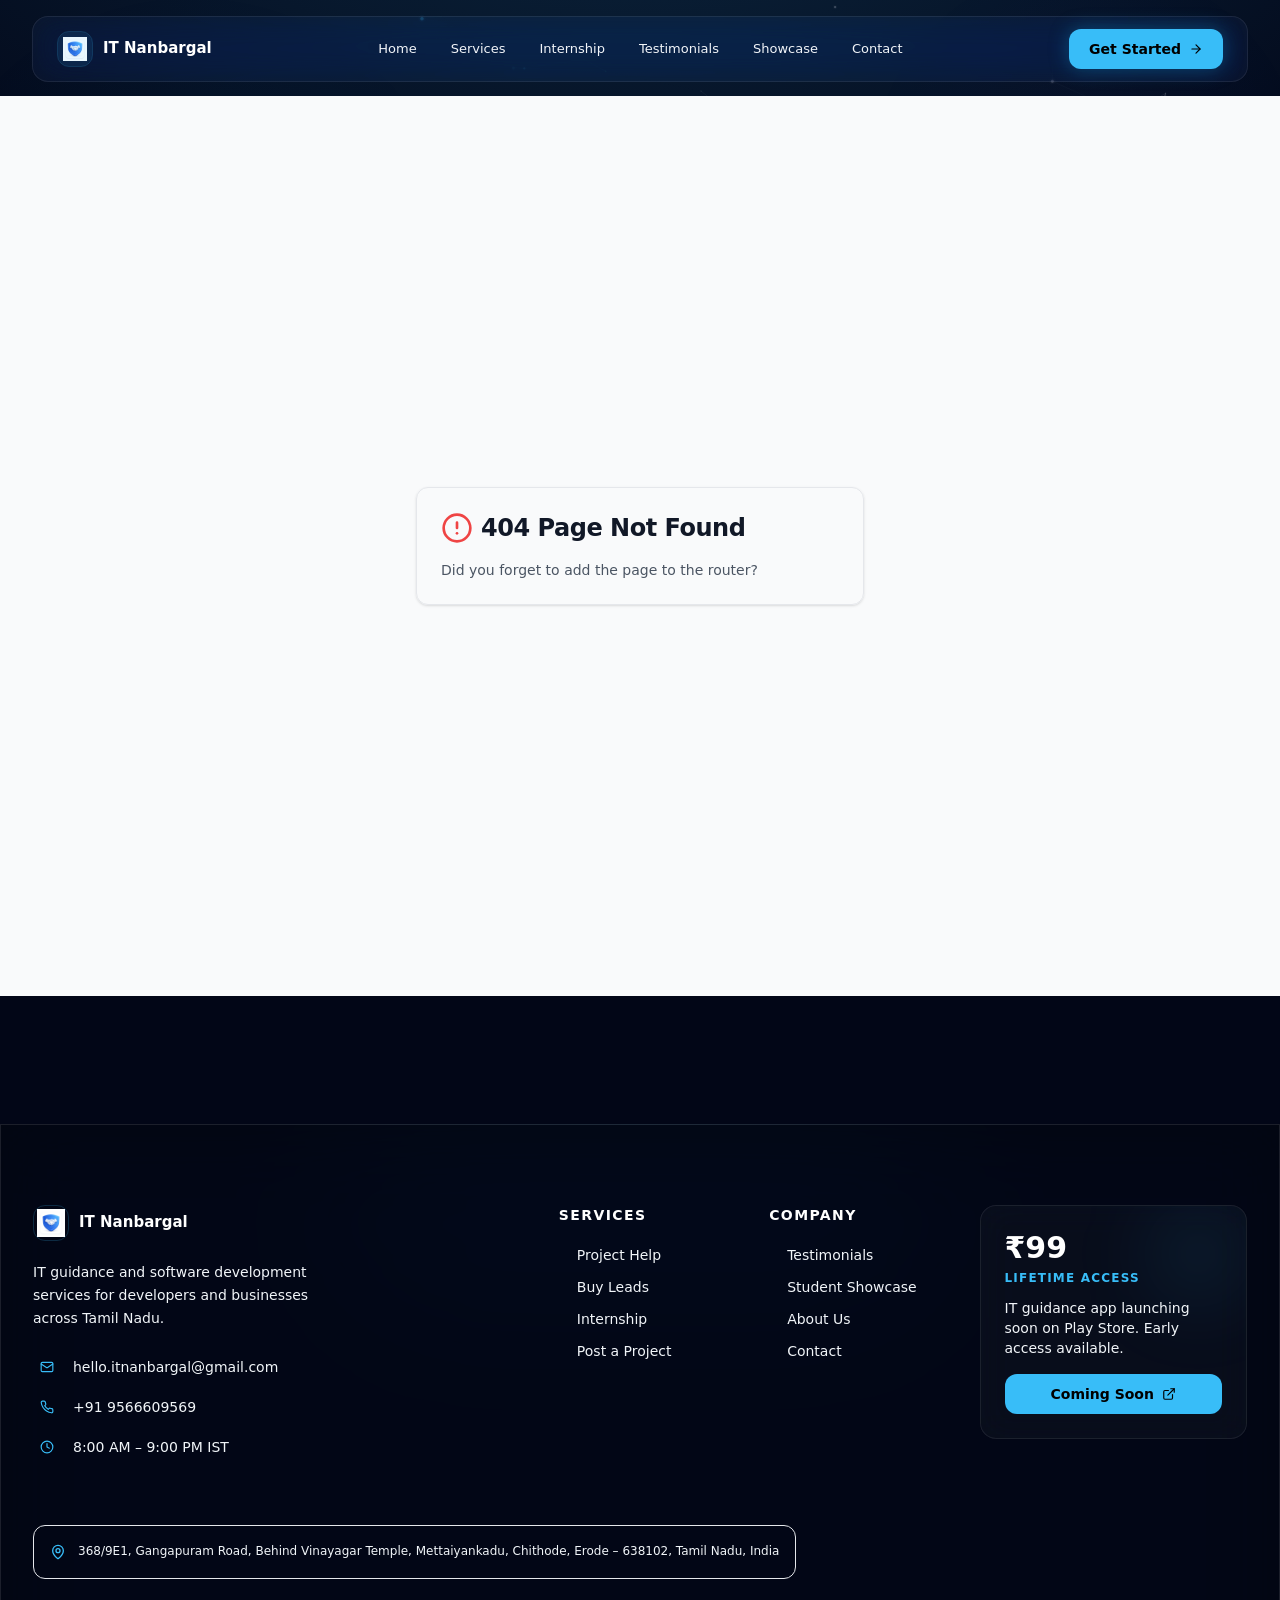
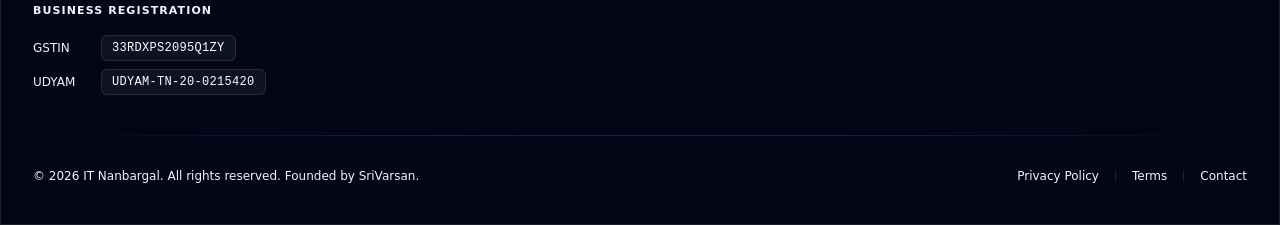
==== index.html @ 2420fcf9 "Add files via upload" ====
<!doctype html>
<html lang="en">
  <head>
    <meta charset="UTF-8" />
    <meta
      name="viewport"
      content="width=device-width, initial-scale=1.0, maximum-scale=1"
    />
    <title>IT Nanbargal — IT Guidance & Software Development</title>
    <link rel="icon" type="image/svg+xml" href="/assets/logo-DjiRIrxG.png" />
    <link rel="preconnect" href="https://fonts.googleapis.com" />
    <!-- SEO -->
    <meta
      name="description"
      content="IT Nanbargal provides real IT guidance, project support, internship training, and software development services for Tamil developers and businesses."
    />

    <!-- social preview -->
    <meta property="og:title" content="IT Nanbargal" />

    <meta
      property="og:description"
      content="Human-first IT guidance, real project development, and practical internship training."
    />

    <meta property="og:image" content="/itnanbargal/opengraph.jpg" />
    <link rel="preconnect" href="https://fonts.gstatic.com" crossorigin />
    <link
      href="https://fonts.googleapis.com/css2?family=Inter:wght@400;500;600;700&display=swap"
      rel="stylesheet"
    />
    <script type="module" crossorigin src="/assets/index-B5F2RYBG.js"></script>
    <link rel="stylesheet" crossorigin href="/assets/index-Cn-zK-ea.css">
  </head>
  <body>
    <div id="root"></div>
  </body>
</html>
---- assets/index-Cn-zK-ea.css ----
@property --tw-animation-delay{syntax:"*";inherits:false;initial-value:0s}@property --tw-animation-direction{syntax:"*";inherits:false;initial-value:normal}@property --tw-animation-duration{syntax:"*";inherits:false}@property --tw-animation-fill-mode{syntax:"*";inherits:false;initial-value:none}@property --tw-animation-iteration-count{syntax:"*";inherits:false;initial-value:1}@property --tw-enter-blur{syntax:"*";inherits:false;initial-value:0}@property --tw-enter-opacity{syntax:"*";inherits:false;initial-value:1}@property --tw-enter-rotate{syntax:"*";inherits:false;initial-value:0}@property --tw-enter-scale{syntax:"*";inherits:false;initial-value:1}@property --tw-enter-translate-x{syntax:"*";inherits:false;initial-value:0}@property --tw-enter-translate-y{syntax:"*";inherits:false;initial-value:0}@property --tw-exit-blur{syntax:"*";inherits:false;initial-value:0}@property --tw-exit-opacity{syntax:"*";inherits:false;initial-value:1}@property --tw-exit-rotate{syntax:"*";inherits:false;initial-value:0}@property --tw-exit-scale{syntax:"*";inherits:false;initial-value:1}@property --tw-exit-translate-x{syntax:"*";inherits:false;initial-value:0}@property --tw-exit-translate-y{syntax:"*";inherits:false;initial-value:0}@theme inline{--animation-delay-0: 0s; --animation-delay-75: 75ms; --animation-delay-100: .1s; --animation-delay-150: .15s; --animation-delay-200: .2s; --animation-delay-300: .3s; --animation-delay-500: .5s; --animation-delay-700: .7s; --animation-delay-1000: 1s; --animation-repeat-0: 0; --animation-repeat-1: 1; --animation-repeat-infinite: infinite; --animation-direction-normal: normal; --animation-direction-reverse: reverse; --animation-direction-alternate: alternate; --animation-direction-alternate-reverse: alternate-reverse; --animation-fill-mode-none: none; --animation-fill-mode-forwards: forwards; --animation-fill-mode-backwards: backwards; --animation-fill-mode-both: both; --percentage-0: 0; --percentage-5: .05; --percentage-10: .1; --percentage-15: .15; --percentage-20: .2; --percentage-25: .25; --percentage-30: .3; --percentage-35: .35; --percentage-40: .4; --percentage-45: .45; --percentage-50: .5; --percentage-55: .55; --percentage-60: .6; --percentage-65: .65; --percentage-70: .7; --percentage-75: .75; --percentage-80: .8; --percentage-85: .85; --percentage-90: .9; --percentage-95: .95; --percentage-100: 1; --percentage-translate-full: 1; --animate-in: enter var(--tw-animation-duration,var(--tw-duration,.15s))var(--tw-ease,ease)var(--tw-animation-delay,0s)var(--tw-animation-iteration-count,1)var(--tw-animation-direction,normal)var(--tw-animation-fill-mode,none); --animate-out: exit var(--tw-animation-duration,var(--tw-duration,.15s))var(--tw-ease,ease)var(--tw-animation-delay,0s)var(--tw-animation-iteration-count,1)var(--tw-animation-direction,normal)var(--tw-animation-fill-mode,none); @keyframes enter { from { opacity: var(--tw-enter-opacity,1); transform: translate3d(var(--tw-enter-translate-x,0),var(--tw-enter-translate-y,0),0)scale3d(var(--tw-enter-scale,1),var(--tw-enter-scale,1),var(--tw-enter-scale,1))rotate(var(--tw-enter-rotate,0)); filter: blur(var(--tw-enter-blur,0)); }}@keyframes exit { to { opacity: var(--tw-exit-opacity,1); transform: translate3d(var(--tw-exit-translate-x,0),var(--tw-exit-translate-y,0),0)scale3d(var(--tw-exit-scale,1),var(--tw-exit-scale,1),var(--tw-exit-scale,1))rotate(var(--tw-exit-rotate,0)); filter: blur(var(--tw-exit-blur,0)); }}--animate-accordion-down: accordion-down var(--tw-animation-duration,var(--tw-duration,.2s))var(--tw-ease,ease-out)var(--tw-animation-delay,0s)var(--tw-animation-iteration-count,1)var(--tw-animation-direction,normal)var(--tw-animation-fill-mode,none); --animate-accordion-up: accordion-up var(--tw-animation-duration,var(--tw-duration,.2s))var(--tw-ease,ease-out)var(--tw-animation-delay,0s)var(--tw-animation-iteration-count,1)var(--tw-animation-direction,normal)var(--tw-animation-fill-mode,none); --animate-collapsible-down: collapsible-down var(--tw-animation-duration,var(--tw-duration,.2s))var(--tw-ease,ease-out)var(--tw-animation-delay,0s)var(--tw-animation-iteration-count,1)var(--tw-animation-direction,normal)var(--tw-animation-fill-mode,none); --animate-collapsible-up: collapsible-up var(--tw-animation-duration,var(--tw-duration,.2s))var(--tw-ease,ease-out)var(--tw-animation-delay,0s)var(--tw-animation-iteration-count,1)var(--tw-animation-direction,normal)var(--tw-animation-fill-mode,none); @keyframes accordion-down { from { height: 0; }to { height: var(--radix-accordion-content-height,var(--bits-accordion-content-height,var(--reka-accordion-content-height,var(--kb-accordion-content-height,var(--ngp-accordion-content-height,auto))))); }}@keyframes accordion-up { from { height: var(--radix-accordion-content-height,var(--bits-accordion-content-height,var(--reka-accordion-content-height,var(--kb-accordion-content-height,var(--ngp-accordion-content-height,auto))))); }to { height: 0; }}@keyframes collapsible-down { from { height: 0; }to { height: var(--radix-collapsible-content-height,var(--bits-collapsible-content-height,var(--reka-collapsible-content-height,var(--kb-collapsible-content-height,auto)))); }}@keyframes collapsible-up { from { height: var(--radix-collapsible-content-height,var(--bits-collapsible-content-height,var(--reka-collapsible-content-height,var(--kb-collapsible-content-height,auto)))); }to { height: 0; }}--animate-caret-blink: caret-blink 1.25s ease-out infinite; @keyframes caret-blink { 0%,70%,100% { opacity: 1; }20%,50% { opacity: 0; }}}@utility animation-duration-*{--tw-animation-duration: calc(--value(number)*1ms) ; --tw-animation-duration: --value(--animation-duration-*,[duration],"initial",[*]); animation-duration: calc(--value(number)*1ms) ; animation-duration: --value(--animation-duration-*,[duration],"initial",[*]);}@utility delay-*{animation-delay: calc(--value(number)*1ms) ; animation-delay: --value(--animation-delay-*,[duration],"initial",[*]); --tw-animation-delay: calc(--value(number)*1ms) ; --tw-animation-delay: --value(--animation-delay-*,[duration],"initial",[*]);}@utility repeat-*{animation-iteration-count: --value(--animation-repeat-*,number,"initial",[*]); --tw-animation-iteration-count: --value(--animation-repeat-*,number,"initial",[*]);}@utility direction-*{animation-direction: --value(--animation-direction-*,"initial",[*]); --tw-animation-direction: --value(--animation-direction-*,"initial",[*]);}@utility fill-mode-*{animation-fill-mode: --value(--animation-fill-mode-*,"initial",[*]); --tw-animation-fill-mode: --value(--animation-fill-mode-*,"initial",[*]);}@utility running{animation-play-state: running;}@utility paused{animation-play-state: paused;}@utility play-state-*{animation-play-state: --value("initial",[*]);}@utility blur-in{--tw-enter-blur: 20px;}@utility blur-in-*{--tw-enter-blur: calc(--value(number)*1px) ; --tw-enter-blur: --value(--blur-*,[*]);}@utility blur-out{--tw-exit-blur: 20px;}@utility blur-out-*{--tw-exit-blur: calc(--value(number)*1px) ; --tw-exit-blur: --value(--blur-*,[*]);}@utility fade-in{--tw-enter-opacity: 0;}@utility fade-in-*{--tw-enter-opacity: calc(--value(number)*.01) ; --tw-enter-opacity: --value(--percentage-*,[*]);}@utility fade-out{--tw-exit-opacity: 0;}@utility fade-out-*{--tw-exit-opacity: calc(--value(number)*.01) ; --tw-exit-opacity: --value(--percentage-*,[*]);}@utility zoom-in{--tw-enter-scale: 0;}@utility zoom-in-*{--tw-enter-scale: calc(--value(number)*1%) ; --tw-enter-scale: --value(ratio) ; --tw-enter-scale: --value(--percentage-*,[*]);}@utility -zoom-in-*{--tw-enter-scale: calc(--value(number)*-1%) ; --tw-enter-scale: calc(--value(ratio)*-1) ; --tw-enter-scale: --value(--percentage-*,[*]);}@utility zoom-out{--tw-exit-scale: 0;}@utility zoom-out-*{--tw-exit-scale: calc(--value(number)*1%) ; --tw-exit-scale: --value(ratio) ; --tw-exit-scale: --value(--percentage-*,[*]);}@utility -zoom-out-*{--tw-exit-scale: calc(--value(number)*-1%) ; --tw-exit-scale: calc(--value(ratio)*-1) ; --tw-exit-scale: --value(--percentage-*,[*]);}@utility spin-in{--tw-enter-rotate: 30deg;}@utility spin-in-*{--tw-enter-rotate: calc(--value(number)*1deg) ; --tw-enter-rotate: calc(--value(ratio)*360deg) ; --tw-enter-rotate: --value(--rotate-*,[*]);}@utility -spin-in{--tw-enter-rotate: -30deg;}@utility -spin-in-*{--tw-enter-rotate: calc(--value(number)*-1deg) ; --tw-enter-rotate: calc(--value(ratio)*-360deg) ; --tw-enter-rotate: --value(--rotate-*,[*]);}@utility spin-out{--tw-exit-rotate: 30deg;}@utility spin-out-*{--tw-exit-rotate: calc(--value(number)*1deg) ; --tw-exit-rotate: calc(--value(ratio)*360deg) ; --tw-exit-rotate: --value(--rotate-*,[*]);}@utility -spin-out{--tw-exit-rotate: -30deg;}@utility -spin-out-*{--tw-exit-rotate: calc(--value(number)*-1deg) ; --tw-exit-rotate: calc(--value(ratio)*-360deg) ; --tw-exit-rotate: --value(--rotate-*,[*]);}@utility slide-in-from-top{--tw-enter-translate-y: -100%;}@utility slide-in-from-top-*{--tw-enter-translate-y: calc(--value(integer)*var(--spacing)*-1); --tw-enter-translate-y: calc(--value(--percentage-*,--percentage-translate-*)*-100%) ; --tw-enter-translate-y: calc(--value(ratio)*-100%) ; --tw-enter-translate-y: calc(--value(--translate-*,[percentage],[length])*-1) ;}@utility slide-in-from-bottom{--tw-enter-translate-y: 100%;}@utility slide-in-from-bottom-*{--tw-enter-translate-y: calc(--value(integer)*var(--spacing)); --tw-enter-translate-y: calc(--value(--percentage-*,--percentage-translate-*)*100%) ; --tw-enter-translate-y: calc(--value(ratio)*100%) ; --tw-enter-translate-y: --value(--translate-*,[percentage],[length]);}@utility slide-in-from-left{--tw-enter-translate-x: -100%;}@utility slide-in-from-left-*{--tw-enter-translate-x: calc(--value(integer)*var(--spacing)*-1); --tw-enter-translate-x: calc(--value(--percentage-*,--percentage-translate-*)*-100%) ; --tw-enter-translate-x: calc(--value(ratio)*-100%) ; --tw-enter-translate-x: calc(--value(--translate-*,[percentage],[length])*-1) ;}@utility slide-in-from-right{--tw-enter-translate-x: 100%;}@utility slide-in-from-right-*{--tw-enter-translate-x: calc(--value(integer)*var(--spacing)); --tw-enter-translate-x: calc(--value(--percentage-*,--percentage-translate-*)*100%) ; --tw-enter-translate-x: calc(--value(ratio)*100%) ; --tw-enter-translate-x: --value(--translate-*,[percentage],[length]);}@utility slide-in-from-start{&:dir(ltr){ --tw-enter-translate-x: -100%; }&:dir(rtl){ --tw-enter-translate-x: 100%; }}@utility slide-in-from-start-*{&:where(:dir(ltr),[dir="ltr"],[dir="ltr"]*){ --tw-enter-translate-x: calc(--value(integer)*var(--spacing)*-1); --tw-enter-translate-x: calc(--value(--percentage-*,--percentage-translate-*)*-100%) ; --tw-enter-translate-x: calc(--value(ratio)*-100%) ; --tw-enter-translate-x: calc(--value(--translate-*,[percentage],[length])*-1) ; }&:where(:dir(rtl),[dir="rtl"],[dir="rtl"]*){ --tw-enter-translate-x: calc(--value(integer)*var(--spacing)); --tw-enter-translate-x: calc(--value(--percentage-*,--percentage-translate-*)*100%) ; --tw-enter-translate-x: calc(--value(ratio)*100%) ; --tw-enter-translate-x: --value(--translate-*,[percentage],[length]); }}@utility slide-in-from-end{&:dir(ltr){ --tw-enter-translate-x: 100%; }&:dir(rtl){ --tw-enter-translate-x: -100%; }}@utility slide-in-from-end-*{&:where(:dir(ltr),[dir="ltr"],[dir="ltr"]*){ --tw-enter-translate-x: calc(--value(integer)*var(--spacing)); --tw-enter-translate-x: calc(--value(--percentage-*,--percentage-translate-*)*100%) ; --tw-enter-translate-x: calc(--value(ratio)*100%) ; --tw-enter-translate-x: --value(--translate-*,[percentage],[length]); }&:where(:dir(rtl),[dir="rtl"],[dir="rtl"]*){ --tw-enter-translate-x: calc(--value(integer)*var(--spacing)*-1); --tw-enter-translate-x: calc(--value(--percentage-*,--percentage-translate-*)*-100%) ; --tw-enter-translate-x: calc(--value(ratio)*-100%) ; --tw-enter-translate-x: calc(--value(--translate-*,[percentage],[length])*-1) ; }}@utility slide-out-to-top{--tw-exit-translate-y: -100%;}@utility slide-out-to-top-*{--tw-exit-translate-y: calc(--value(integer)*var(--spacing)*-1); --tw-exit-translate-y: calc(--value(--percentage-*,--percentage-translate-*)*-100%) ; --tw-exit-translate-y: calc(--value(ratio)*-100%) ; --tw-exit-translate-y: calc(--value(--translate-*,[percentage],[length])*-1) ;}@utility slide-out-to-bottom{--tw-exit-translate-y: 100%;}@utility slide-out-to-bottom-*{--tw-exit-translate-y: calc(--value(integer)*var(--spacing)); --tw-exit-translate-y: calc(--value(--percentage-*,--percentage-translate-*)*100%) ; --tw-exit-translate-y: calc(--value(ratio)*100%) ; --tw-exit-translate-y: --value(--translate-*,[percentage],[length]);}@utility slide-out-to-left{--tw-exit-translate-x: -100%;}@utility slide-out-to-left-*{--tw-exit-translate-x: calc(--value(integer)*var(--spacing)*-1); --tw-exit-translate-x: calc(--value(--percentage-*,--percentage-translate-*)*-100%) ; --tw-exit-translate-x: calc(--value(ratio)*-100%) ; --tw-exit-translate-x: calc(--value(--translate-*,[percentage],[length])*-1) ;}@utility slide-out-to-right{--tw-exit-translate-x: 100%;}@utility slide-out-to-right-*{--tw-exit-translate-x: calc(--value(integer)*var(--spacing)); --tw-exit-translate-x: calc(--value(--percentage-*,--percentage-translate-*)*100%) ; --tw-exit-translate-x: calc(--value(ratio)*100%) ; --tw-exit-translate-x: --value(--translate-*,[percentage],[length]);}@utility slide-out-to-start{&:dir(ltr){ --tw-exit-translate-x: -100%; }&:dir(rtl){ --tw-exit-translate-x: 100%; }}@utility slide-out-to-start-*{&:where(:dir(ltr),[dir="ltr"],[dir="ltr"]*){ --tw-exit-translate-x: calc(--value(integer)*var(--spacing)*-1); --tw-exit-translate-x: calc(--value(--percentage-*,--percentage-translate-*)*-100%) ; --tw-exit-translate-x: calc(--value(ratio)*-100%) ; --tw-exit-translate-x: calc(--value(--translate-*,[percentage],[length])*-1) ; }&:where(:dir(rtl),[dir="rtl"],[dir="rtl"]*){ --tw-exit-translate-x: calc(--value(integer)*var(--spacing)); --tw-exit-translate-x: calc(--value(--percentage-*,--percentage-translate-*)*100%) ; --tw-exit-translate-x: calc(--value(ratio)*100%) ; --tw-exit-translate-x: --value(--translate-*,[percentage],[length]); }}@utility slide-out-to-end{&:dir(ltr){ --tw-exit-translate-x: 100%; }&:dir(rtl){ --tw-exit-translate-x: -100%; }}@utility slide-out-to-end-*{&:where(:dir(ltr),[dir="ltr"],[dir="ltr"]*){ --tw-exit-translate-x: calc(--value(integer)*var(--spacing)); --tw-exit-translate-x: calc(--value(--percentage-*,--percentage-translate-*)*100%) ; --tw-exit-translate-x: calc(--value(ratio)*100%) ; --tw-exit-translate-x: --value(--translate-*,[percentage],[length]); }&:where(:dir(rtl),[dir="rtl"],[dir="rtl"]*){ --tw-exit-translate-x: calc(--value(integer)*var(--spacing)*-1); --tw-exit-translate-x: calc(--value(--percentage-*,--percentage-translate-*)*-100%) ; --tw-exit-translate-x: calc(--value(ratio)*-100%) ; --tw-exit-translate-x: calc(--value(--translate-*,[percentage],[length])*-1) ; }}*,:before,:after{--tw-border-spacing-x:0;--tw-border-spacing-y:0;--tw-translate-x:0;--tw-translate-y:0;--tw-rotate:0;--tw-skew-x:0;--tw-skew-y:0;--tw-scale-x:1;--tw-scale-y:1;--tw-pan-x: ;--tw-pan-y: ;--tw-pinch-zoom: ;--tw-scroll-snap-strictness:proximity;--tw-gradient-from-position: ;--tw-gradient-via-position: ;--tw-gradient-to-position: ;--tw-ordinal: ;--tw-slashed-zero: ;--tw-numeric-figure: ;--tw-numeric-spacing: ;--tw-numeric-fraction: ;--tw-ring-inset: ;--tw-ring-offset-width:0px;--tw-ring-offset-color:#fff;--tw-ring-color:rgb(59 130 246 / .5);--tw-ring-offset-shadow:0 0 #0000;--tw-ring-shadow:0 0 #0000;--tw-shadow:0 0 #0000;--tw-shadow-colored:0 0 #0000;--tw-blur: ;--tw-brightness: ;--tw-contrast: ;--tw-grayscale: ;--tw-hue-rotate: ;--tw-invert: ;--tw-saturate: ;--tw-sepia: ;--tw-drop-shadow: ;--tw-backdrop-blur: ;--tw-backdrop-brightness: ;--tw-backdrop-contrast: ;--tw-backdrop-grayscale: ;--tw-backdrop-hue-rotate: ;--tw-backdrop-invert: ;--tw-backdrop-opacity: ;--tw-backdrop-saturate: ;--tw-backdrop-sepia: ;--tw-contain-size: ;--tw-contain-layout: ;--tw-contain-paint: ;--tw-contain-style: }::backdrop{--tw-border-spacing-x:0;--tw-border-spacing-y:0;--tw-translate-x:0;--tw-translate-y:0;--tw-rotate:0;--tw-skew-x:0;--tw-skew-y:0;--tw-scale-x:1;--tw-scale-y:1;--tw-pan-x: ;--tw-pan-y: ;--tw-pinch-zoom: ;--tw-scroll-snap-strictness:proximity;--tw-gradient-from-position: ;--tw-gradient-via-position: ;--tw-gradient-to-position: ;--tw-ordinal: ;--tw-slashed-zero: ;--tw-numeric-figure: ;--tw-numeric-spacing: ;--tw-numeric-fraction: ;--tw-ring-inset: ;--tw-ring-offset-width:0px;--tw-ring-offset-color:#fff;--tw-ring-color:rgb(59 130 246 / .5);--tw-ring-offset-shadow:0 0 #0000;--tw-ring-shadow:0 0 #0000;--tw-shadow:0 0 #0000;--tw-shadow-colored:0 0 #0000;--tw-blur: ;--tw-brightness: ;--tw-contrast: ;--tw-grayscale: ;--tw-hue-rotate: ;--tw-invert: ;--tw-saturate: ;--tw-sepia: ;--tw-drop-shadow: ;--tw-backdrop-blur: ;--tw-backdrop-brightness: ;--tw-backdrop-contrast: ;--tw-backdrop-grayscale: ;--tw-backdrop-hue-rotate: ;--tw-backdrop-invert: ;--tw-backdrop-opacity: ;--tw-backdrop-saturate: ;--tw-backdrop-sepia: ;--tw-contain-size: ;--tw-contain-layout: ;--tw-contain-paint: ;--tw-contain-style: }*,:before,:after{box-sizing:border-box;border-width:0;border-style:solid;border-color:#e5e7eb}:before,:after{--tw-content: ""}html,:host{line-height:1.5;-webkit-text-size-adjust:100%;-moz-tab-size:4;-o-tab-size:4;tab-size:4;font-family:Space Grotesk,system-ui,sans-serif;font-feature-settings:normal;font-variation-settings:normal;-webkit-tap-highlight-color:transparent}body{margin:0;line-height:inherit}hr{height:0;color:inherit;border-top-width:1px}abbr:where([title]){-webkit-text-decoration:underline dotted;text-decoration:underline dotted}h1,h2,h3,h4,h5,h6{font-size:inherit;font-weight:inherit}a{color:inherit;text-decoration:inherit}b,strong{font-weight:bolder}code,kbd,samp,pre{font-family:ui-monospace,SFMono-Regular,Menlo,Monaco,Consolas,Liberation Mono,Courier New,monospace;font-feature-settings:normal;font-variation-settings:normal;font-size:1em}small{font-size:80%}sub,sup{font-size:75%;line-height:0;position:relative;vertical-align:baseline}sub{bottom:-.25em}sup{top:-.5em}table{text-indent:0;border-color:inherit;border-collapse:collapse}button,input,optgroup,select,textarea{font-family:inherit;font-feature-settings:inherit;font-variation-settings:inherit;font-size:100%;font-weight:inherit;line-height:inherit;letter-spacing:inherit;color:inherit;margin:0;padding:0}button,select{text-transform:none}button,input:where([type=button]),input:where([type=reset]),input:where([type=submit]){-webkit-appearance:button;background-color:transparent;background-image:none}:-moz-focusring{outline:auto}:-moz-ui-invalid{box-shadow:none}progress{vertical-align:baseline}::-webkit-inner-spin-button,::-webkit-outer-spin-button{height:auto}[type=search]{-webkit-appearance:textfield;outline-offset:-2px}::-webkit-search-decoration{-webkit-appearance:none}::-webkit-file-upload-button{-webkit-appearance:button;font:inherit}summary{display:list-item}blockquote,dl,dd,h1,h2,h3,h4,h5,h6,hr,figure,p,pre{margin:0}fieldset{margin:0;padding:0}legend{padding:0}ol,ul,menu{list-style:none;margin:0;padding:0}dialog{padding:0}textarea{resize:vertical}input::-moz-placeholder,textarea::-moz-placeholder{opacity:1;color:#9ca3af}input::placeholder,textarea::placeholder{opacity:1;color:#9ca3af}button,[role=button]{cursor:pointer}:disabled{cursor:default}img,svg,video,canvas,audio,iframe,embed,object{display:block;vertical-align:middle}img,video{max-width:100%;height:auto}[hidden]:where(:not([hidden=until-found])){display:none}:root,.dark{--background: 224 71% 4%;--foreground: 210 40% 96%;--card: 224 60% 6%;--card-foreground: 210 40% 96%;--card-border: 215 25% 92% / .07;--popover: 224 60% 6%;--popover-foreground: 210 40% 96%;--popover-border: 215 25% 92% / .07;--primary: 217 91% 60%;--primary-foreground: 224 71% 4%;--secondary: 262 83% 68%;--secondary-foreground: 210 40% 96%;--muted: 224 52% 12%;--muted-foreground: 215 20% 60%;--accent: 142 76% 46%;--accent-foreground: 210 40% 96%;--destructive: 0 84% 60%;--destructive-foreground: 210 40% 96%;--border: 215 25% 92% / .07;--input: 215 25% 92% / .1;--ring: 199 95% 54%;--radius: 1rem}*{box-sizing:border-box}html{scroll-behavior:smooth}body{overflow-x:hidden;font-family:Space Grotesk,system-ui,sans-serif;-webkit-font-smoothing:antialiased;-moz-osx-font-smoothing:grayscale;background-color:#020617;color:#f1f5f9;background-image:radial-gradient(ellipse 80% 60% at 50% -20%,rgba(56,189,248,.18),transparent),radial-gradient(ellipse 60% 50% at 80% 60%,rgba(139,92,246,.12),transparent),radial-gradient(ellipse 50% 40% at 20% 80%,rgba(34,197,94,.08),transparent);background-attachment:fixed;background-size:100% 100%;selection-color:rgba(14,165,233,.3)}::-moz-selection{background:#0ea5e940;color:#fff}::selection{background:#0ea5e940;color:#fff}h1,h2,h3,h4,h5,h6{font-family:Outfit,system-ui,sans-serif;letter-spacing:-.02em}.container{width:100%}@media (min-width: 640px){.container{max-width:640px}}@media (min-width: 768px){.container{max-width:768px}}@media (min-width: 1024px){.container{max-width:1024px}}@media (min-width: 1280px){.container{max-width:1280px}}@media (min-width: 1536px){.container{max-width:1536px}}.sr-only{position:absolute;width:1px;height:1px;padding:0;margin:-1px;overflow:hidden;clip:rect(0,0,0,0);white-space:nowrap;border-width:0}.pointer-events-none{pointer-events:none}.pointer-events-auto{pointer-events:auto}.visible{visibility:visible}.invisible{visibility:hidden}.fixed{position:fixed}.absolute{position:absolute}.relative{position:relative}.inset-0{top:0;right:0;bottom:0;left:0}.inset-x-0{left:0;right:0}.inset-y-0{top:0;bottom:0}.-bottom-12{bottom:-3rem}.-left-12{left:-3rem}.-right-12{right:-3rem}.-top-10{top:-2.5rem}.-top-12{top:-3rem}.-top-px{top:-1px}.bottom-0{bottom:0}.bottom-1{bottom:.25rem}.bottom-1\/4{bottom:25%}.bottom-10{bottom:2.5rem}.bottom-3{bottom:.75rem}.bottom-\[-120px\]{bottom:-120px}.left-0{left:0}.left-1{left:.25rem}.left-1\/2{left:50%}.left-1\/4{left:25%}.left-10{left:2.5rem}.left-2{left:.5rem}.left-4{left:1rem}.left-\[-60px\]{left:-60px}.left-\[-80px\]{left:-80px}.left-\[19px\]{left:19px}.left-\[40\%\]{left:40%}.left-\[50\%\]{left:50%}.left-\[8\%\]{left:8%}.right-0{right:0}.right-1{right:.25rem}.right-2{right:.5rem}.right-3{right:.75rem}.right-4{right:1rem}.right-6{right:1.5rem}.right-\[-40px\]{right:-40px}.right-\[-80px\]{right:-80px}.right-\[10\%\]{right:10%}.top-0{top:0}.top-1\.5{top:.375rem}.top-1\/2{top:50%}.top-1\/3{top:33.333333%}.top-1\/4{top:25%}.top-2{top:.5rem}.top-3\.5{top:.875rem}.top-4{top:1rem}.top-6{top:1.5rem}.top-\[-120px\]{top:-120px}.top-\[-80px\]{top:-80px}.top-\[1px\]{top:1px}.top-\[50\%\]{top:50%}.top-\[60\%\]{top:60%}.top-\[65\%\]{top:65%}.top-full{top:100%}.z-0{z-index:0}.z-10{z-index:10}.z-20{z-index:20}.z-40{z-index:40}.z-50{z-index:50}.z-\[-1\]{z-index:-1}.z-\[-2\]{z-index:-2}.z-\[100\]{z-index:100}.z-\[1\]{z-index:1}.z-\[9998\]{z-index:9998}.z-\[9999\]{z-index:9999}.order-first{order:-9999}.order-last{order:9999}.col-span-1{grid-column:span 1 / span 1}.\!m-0{margin:0!important}.-mx-1{margin-left:-.25rem;margin-right:-.25rem}.-my-2{margin-top:-.5rem;margin-bottom:-.5rem}.mx-2{margin-left:.5rem;margin-right:.5rem}.mx-3\.5{margin-left:.875rem;margin-right:.875rem}.mx-4{margin-left:1rem;margin-right:1rem}.mx-auto{margin-left:auto;margin-right:auto}.my-0{margin-top:0;margin-bottom:0}.my-0\.5{margin-top:.125rem;margin-bottom:.125rem}.my-1{margin-top:.25rem;margin-bottom:.25rem}.-ml-4{margin-left:-1rem}.-mt-4{margin-top:-1rem}.mb-1{margin-bottom:.25rem}.mb-1\.5{margin-bottom:.375rem}.mb-10{margin-bottom:2.5rem}.mb-12{margin-bottom:3rem}.mb-14{margin-bottom:3.5rem}.mb-16{margin-bottom:4rem}.mb-2{margin-bottom:.5rem}.mb-2\.5{margin-bottom:.625rem}.mb-3{margin-bottom:.75rem}.mb-4{margin-bottom:1rem}.mb-5{margin-bottom:1.25rem}.mb-6{margin-bottom:1.5rem}.mb-7{margin-bottom:1.75rem}.mb-8{margin-bottom:2rem}.ml-1{margin-left:.25rem}.ml-2{margin-left:.5rem}.ml-4{margin-left:1rem}.ml-\[7px\]{margin-left:7px}.ml-auto{margin-left:auto}.mr-2{margin-right:.5rem}.mt-0\.5{margin-top:.125rem}.mt-1{margin-top:.25rem}.mt-1\.5{margin-top:.375rem}.mt-10{margin-top:2.5rem}.mt-12{margin-top:3rem}.mt-2{margin-top:.5rem}.mt-24{margin-top:6rem}.mt-3{margin-top:.75rem}.mt-32{margin-top:8rem}.mt-4{margin-top:1rem}.mt-5{margin-top:1.25rem}.mt-6{margin-top:1.5rem}.mt-7{margin-top:1.75rem}.mt-8{margin-top:2rem}.mt-\[14px\]{margin-top:14px}.mt-\[6px\]{margin-top:6px}.mt-auto{margin-top:auto}.line-clamp-2{overflow:hidden;display:-webkit-box;-webkit-box-orient:vertical;-webkit-line-clamp:2}.block{display:block}.inline-block{display:inline-block}.inline{display:inline}.flex{display:flex}.inline-flex{display:inline-flex}.table{display:table}.grid{display:grid}.hidden{display:none}.aspect-square{aspect-ratio:1 / 1}.aspect-video{aspect-ratio:16 / 9}.size-10{width:2.5rem;height:2.5rem}.size-3{width:.75rem;height:.75rem}.size-3\.5{width:.875rem;height:.875rem}.size-4{width:1rem;height:1rem}.size-6{width:1.5rem;height:1.5rem}.size-8{width:2rem;height:2rem}.size-\[--cell-size\]{width:var(--cell-size);height:var(--cell-size)}.h-1{height:.25rem}.h-1\.5{height:.375rem}.h-10{height:2.5rem}.h-11{height:2.75rem}.h-12{height:3rem}.h-14{height:3.5rem}.h-16{height:4rem}.h-2{height:.5rem}.h-2\.5{height:.625rem}.h-20{height:5rem}.h-24{height:6rem}.h-3{height:.75rem}.h-3\.5{height:.875rem}.h-32{height:8rem}.h-4{height:1rem}.h-48{height:12rem}.h-5{height:1.25rem}.h-6{height:1.5rem}.h-64{height:16rem}.h-7{height:1.75rem}.h-8{height:2rem}.h-80{height:20rem}.h-9{height:2.25rem}.h-96{height:24rem}.h-\[--cell-size\]{height:var(--cell-size)}.h-\[1px\]{height:1px}.h-\[200px\]{height:200px}.h-\[26px\]{height:26px}.h-\[300px\]{height:300px}.h-\[340px\]{height:340px}.h-\[380px\]{height:380px}.h-\[400px\]{height:400px}.h-\[420px\]{height:420px}.h-\[450px\]{height:450px}.h-\[500px\]{height:500px}.h-\[52px\]{height:52px}.h-\[600px\]{height:600px}.h-\[var\(--radix-navigation-menu-viewport-height\)\]{height:var(--radix-navigation-menu-viewport-height)}.h-\[var\(--radix-select-trigger-height\)\]{height:var(--radix-select-trigger-height)}.h-auto{height:auto}.h-full{height:100%}.h-px{height:1px}.h-svh{height:100svh}.max-h-\[--radix-context-menu-content-available-height\]{max-height:var(--radix-context-menu-content-available-height)}.max-h-\[--radix-select-content-available-height\]{max-height:var(--radix-select-content-available-height)}.max-h-\[300px\]{max-height:300px}.max-h-\[var\(--radix-dropdown-menu-content-available-height\)\]{max-height:var(--radix-dropdown-menu-content-available-height)}.max-h-screen{max-height:100vh}.min-h-0{min-height:0px}.min-h-10{min-height:2.5rem}.min-h-8{min-height:2rem}.min-h-9{min-height:2.25rem}.min-h-\[2\.7em\]{min-height:2.7em}.min-h-\[60px\]{min-height:60px}.min-h-screen{min-height:100vh}.min-h-svh{min-height:100svh}.w-0{width:0px}.w-1{width:.25rem}.w-1\.5{width:.375rem}.w-1\/2{width:50%}.w-10{width:2.5rem}.w-11{width:2.75rem}.w-12{width:3rem}.w-14{width:3.5rem}.w-16{width:4rem}.w-2{width:.5rem}.w-2\.5{width:.625rem}.w-20{width:5rem}.w-24{width:6rem}.w-3{width:.75rem}.w-3\.5{width:.875rem}.w-3\/4{width:75%}.w-32{width:8rem}.w-4{width:1rem}.w-44{width:11rem}.w-48{width:12rem}.w-5{width:1.25rem}.w-6{width:1.5rem}.w-64{width:16rem}.w-7{width:1.75rem}.w-72{width:18rem}.w-8{width:2rem}.w-9{width:2.25rem}.w-96{width:24rem}.w-\[--cell-size\]{width:var(--cell-size)}.w-\[100px\]{width:100px}.w-\[1px\]{width:1px}.w-\[200px\]{width:200px}.w-\[26px\]{width:26px}.w-\[300px\]{width:300px}.w-\[340px\]{width:340px}.w-\[380px\]{width:380px}.w-\[400px\]{width:400px}.w-\[420px\]{width:420px}.w-\[450px\]{width:450px}.w-\[500px\]{width:500px}.w-\[600px\]{width:600px}.w-\[700px\]{width:700px}.w-\[var\(--sidebar-width\)\]{width:var(--sidebar-width)}.w-auto{width:auto}.w-fit{width:-moz-fit-content;width:fit-content}.w-full{width:100%}.w-max{width:-moz-max-content;width:max-content}.w-px{width:1px}.min-w-0{min-width:0px}.min-w-10{min-width:2.5rem}.min-w-5{min-width:1.25rem}.min-w-8{min-width:2rem}.min-w-9{min-width:2.25rem}.min-w-\[--cell-size\]{min-width:var(--cell-size)}.min-w-\[12rem\]{min-width:12rem}.min-w-\[8rem\]{min-width:8rem}.min-w-\[var\(--radix-select-trigger-width\)\]{min-width:var(--radix-select-trigger-width)}.max-w-2xl{max-width:42rem}.max-w-3xl{max-width:48rem}.max-w-4xl{max-width:56rem}.max-w-5xl{max-width:64rem}.max-w-6xl{max-width:72rem}.max-w-7xl{max-width:80rem}.max-w-\[60\%\]{max-width:60%}.max-w-\[var\(--skeleton-width\)\]{max-width:var(--skeleton-width)}.max-w-lg{max-width:32rem}.max-w-max{max-width:-moz-max-content;max-width:max-content}.max-w-md{max-width:28rem}.max-w-sm{max-width:24rem}.max-w-xl{max-width:36rem}.max-w-xs{max-width:20rem}.flex-1{flex:1 1 0%}.flex-shrink-0,.shrink-0{flex-shrink:0}.flex-grow,.grow{flex-grow:1}.grow-0{flex-grow:0}.basis-full{flex-basis:100%}.caption-bottom{caption-side:bottom}.border-collapse{border-collapse:collapse}.origin-\[--radix-context-menu-content-transform-origin\]{transform-origin:var(--radix-context-menu-content-transform-origin)}.origin-\[--radix-dropdown-menu-content-transform-origin\]{transform-origin:var(--radix-dropdown-menu-content-transform-origin)}.origin-\[--radix-hover-card-content-transform-origin\]{transform-origin:var(--radix-hover-card-content-transform-origin)}.origin-\[--radix-menubar-content-transform-origin\]{transform-origin:var(--radix-menubar-content-transform-origin)}.origin-\[--radix-popover-content-transform-origin\]{transform-origin:var(--radix-popover-content-transform-origin)}.origin-\[--radix-select-content-transform-origin\]{transform-origin:var(--radix-select-content-transform-origin)}.origin-\[--radix-tooltip-content-transform-origin\]{transform-origin:var(--radix-tooltip-content-transform-origin)}.-translate-x-1\/2{--tw-translate-x:-50%;transform:translate(var(--tw-translate-x),var(--tw-translate-y)) rotate(var(--tw-rotate)) skew(var(--tw-skew-x)) skewY(var(--tw-skew-y)) scaleX(var(--tw-scale-x)) scaleY(var(--tw-scale-y))}.-translate-x-px{--tw-translate-x:-1px;transform:translate(var(--tw-translate-x),var(--tw-translate-y)) rotate(var(--tw-rotate)) skew(var(--tw-skew-x)) skewY(var(--tw-skew-y)) scaleX(var(--tw-scale-x)) scaleY(var(--tw-scale-y))}.-translate-y-1\/2{--tw-translate-y:-50%;transform:translate(var(--tw-translate-x),var(--tw-translate-y)) rotate(var(--tw-rotate)) skew(var(--tw-skew-x)) skewY(var(--tw-skew-y)) scaleX(var(--tw-scale-x)) scaleY(var(--tw-scale-y))}.translate-x-\[-50\%\]{--tw-translate-x:-50%;transform:translate(var(--tw-translate-x),var(--tw-translate-y)) rotate(var(--tw-rotate)) skew(var(--tw-skew-x)) skewY(var(--tw-skew-y)) scaleX(var(--tw-scale-x)) scaleY(var(--tw-scale-y))}.translate-x-px{--tw-translate-x:1px;transform:translate(var(--tw-translate-x),var(--tw-translate-y)) rotate(var(--tw-rotate)) skew(var(--tw-skew-x)) skewY(var(--tw-skew-y)) scaleX(var(--tw-scale-x)) scaleY(var(--tw-scale-y))}.translate-y-\[-50\%\]{--tw-translate-y:-50%;transform:translate(var(--tw-translate-x),var(--tw-translate-y)) rotate(var(--tw-rotate)) skew(var(--tw-skew-x)) skewY(var(--tw-skew-y)) scaleX(var(--tw-scale-x)) scaleY(var(--tw-scale-y))}.rotate-45{--tw-rotate:45deg;transform:translate(var(--tw-translate-x),var(--tw-translate-y)) rotate(var(--tw-rotate)) skew(var(--tw-skew-x)) skewY(var(--tw-skew-y)) scaleX(var(--tw-scale-x)) scaleY(var(--tw-scale-y))}.rotate-90{--tw-rotate:90deg;transform:translate(var(--tw-translate-x),var(--tw-translate-y)) rotate(var(--tw-rotate)) skew(var(--tw-skew-x)) skewY(var(--tw-skew-y)) scaleX(var(--tw-scale-x)) scaleY(var(--tw-scale-y))}.transform{transform:translate(var(--tw-translate-x),var(--tw-translate-y)) rotate(var(--tw-rotate)) skew(var(--tw-skew-x)) skewY(var(--tw-skew-y)) scaleX(var(--tw-scale-x)) scaleY(var(--tw-scale-y))}@keyframes ping{75%,to{transform:scale(2);opacity:0}}.animate-ping{animation:ping 1s cubic-bezier(0,0,.2,1) infinite}@keyframes pulse{50%{opacity:.5}}.animate-pulse{animation:pulse 2s cubic-bezier(.4,0,.6,1) infinite}@keyframes spin{to{transform:rotate(360deg)}}.animate-spin{animation:spin 1s linear infinite}.cursor-default{cursor:default}.cursor-pointer{cursor:pointer}.cursor-text{cursor:text}.touch-none{touch-action:none}.select-none{-webkit-user-select:none;-moz-user-select:none;user-select:none}.resize-none{resize:none}.resize{resize:both}.list-disc{list-style-type:disc}.list-none{list-style-type:none}.grid-cols-1{grid-template-columns:repeat(1,minmax(0,1fr))}.grid-cols-2{grid-template-columns:repeat(2,minmax(0,1fr))}.flex-row{flex-direction:row}.flex-col{flex-direction:column}.flex-col-reverse{flex-direction:column-reverse}.flex-wrap{flex-wrap:wrap}.place-content-center{place-content:center}.items-start{align-items:flex-start}.items-end{align-items:flex-end}.items-center{align-items:center}.items-stretch{align-items:stretch}.justify-start{justify-content:flex-start}.justify-center{justify-content:center}.justify-between{justify-content:space-between}.gap-0\.5{gap:.125rem}.gap-1{gap:.25rem}.gap-1\.5{gap:.375rem}.gap-10{gap:2.5rem}.gap-12{gap:3rem}.gap-16{gap:4rem}.gap-2{gap:.5rem}.gap-2\.5{gap:.625rem}.gap-3{gap:.75rem}.gap-4{gap:1rem}.gap-5{gap:1.25rem}.gap-6{gap:1.5rem}.gap-7{gap:1.75rem}.gap-8{gap:2rem}.gap-x-6{-moz-column-gap:1.5rem;column-gap:1.5rem}.gap-y-3{row-gap:.75rem}.space-x-1>:not([hidden])~:not([hidden]){--tw-space-x-reverse:0;margin-right:calc(.25rem * var(--tw-space-x-reverse));margin-left:calc(.25rem * calc(1 - var(--tw-space-x-reverse)))}.space-x-4>:not([hidden])~:not([hidden]){--tw-space-x-reverse:0;margin-right:calc(1rem * var(--tw-space-x-reverse));margin-left:calc(1rem * calc(1 - var(--tw-space-x-reverse)))}.space-y-1\.5>:not([hidden])~:not([hidden]){--tw-space-y-reverse:0;margin-top:calc(.375rem * calc(1 - var(--tw-space-y-reverse)));margin-bottom:calc(.375rem * var(--tw-space-y-reverse))}.space-y-14>:not([hidden])~:not([hidden]){--tw-space-y-reverse:0;margin-top:calc(3.5rem * calc(1 - var(--tw-space-y-reverse)));margin-bottom:calc(3.5rem * var(--tw-space-y-reverse))}.space-y-2>:not([hidden])~:not([hidden]){--tw-space-y-reverse:0;margin-top:calc(.5rem * calc(1 - var(--tw-space-y-reverse)));margin-bottom:calc(.5rem * var(--tw-space-y-reverse))}.space-y-3>:not([hidden])~:not([hidden]){--tw-space-y-reverse:0;margin-top:calc(.75rem * calc(1 - var(--tw-space-y-reverse)));margin-bottom:calc(.75rem * var(--tw-space-y-reverse))}.space-y-3\.5>:not([hidden])~:not([hidden]){--tw-space-y-reverse:0;margin-top:calc(.875rem * calc(1 - var(--tw-space-y-reverse)));margin-bottom:calc(.875rem * var(--tw-space-y-reverse))}.space-y-4>:not([hidden])~:not([hidden]){--tw-space-y-reverse:0;margin-top:calc(1rem * calc(1 - var(--tw-space-y-reverse)));margin-bottom:calc(1rem * var(--tw-space-y-reverse))}.space-y-5>:not([hidden])~:not([hidden]){--tw-space-y-reverse:0;margin-top:calc(1.25rem * calc(1 - var(--tw-space-y-reverse)));margin-bottom:calc(1.25rem * var(--tw-space-y-reverse))}.space-y-6>:not([hidden])~:not([hidden]){--tw-space-y-reverse:0;margin-top:calc(1.5rem * calc(1 - var(--tw-space-y-reverse)));margin-bottom:calc(1.5rem * var(--tw-space-y-reverse))}.space-y-7>:not([hidden])~:not([hidden]){--tw-space-y-reverse:0;margin-top:calc(1.75rem * calc(1 - var(--tw-space-y-reverse)));margin-bottom:calc(1.75rem * var(--tw-space-y-reverse))}.self-stretch{align-self:stretch}.overflow-auto{overflow:auto}.overflow-hidden{overflow:hidden}.overflow-y-auto{overflow-y:auto}.overflow-x-hidden{overflow-x:hidden}.truncate{overflow:hidden;text-overflow:ellipsis;white-space:nowrap}.whitespace-nowrap{white-space:nowrap}.text-balance{text-wrap:balance}.break-words{overflow-wrap:break-word}.break-all{word-break:break-all}.rounded{border-radius:.25rem}.rounded-2xl{border-radius:1rem}.rounded-3xl{border-radius:1.5rem}.rounded-\[2px\]{border-radius:2px}.rounded-\[calc\(var\(--radius\)-5px\)\]{border-radius:calc(var(--radius) - 5px)}.rounded-\[inherit\]{border-radius:inherit}.rounded-full{border-radius:9999px}.rounded-lg{border-radius:.5rem}.rounded-md{border-radius:.375rem}.rounded-none{border-radius:0}.rounded-sm{border-radius:.125rem}.rounded-xl{border-radius:.75rem}.rounded-l-md{border-top-left-radius:.375rem;border-bottom-left-radius:.375rem}.rounded-r-md{border-top-right-radius:.375rem;border-bottom-right-radius:.375rem}.rounded-t-\[10px\]{border-top-left-radius:10px;border-top-right-radius:10px}.rounded-tl-sm{border-top-left-radius:.125rem}.border{border-width:1px}.border-0{border-width:0px}.border-2{border-width:2px}.border-\[1\.5px\]{border-width:1.5px}.border-y{border-top-width:1px;border-bottom-width:1px}.border-b{border-bottom-width:1px}.border-l{border-left-width:1px}.border-r{border-right-width:1px}.border-t{border-top-width:1px}.border-dashed{border-style:dashed}.border-\[\#25D366\]\/40{border-color:#25d36666}.border-\[--color-border\]{border-color:var(--color-border)}.border-accent\/30{border-color:#34d3994d}.border-accent\/40{border-color:#34d39966}.border-blue-300\/30{border-color:#93c5fd4d}.border-blue-400\/30{border-color:#60a5fa4d}.border-primary{--tw-border-opacity:1;border-color:rgb(56 189 248 / var(--tw-border-opacity, 1))}.border-primary\/20{border-color:#38bdf833}.border-primary\/25{border-color:#38bdf840}.border-primary\/30{border-color:#38bdf84d}.border-primary\/40{border-color:#38bdf866}.border-primary\/50{border-color:#38bdf880}.border-secondary\/20{border-color:#a78bfa33}.border-secondary\/30{border-color:#a78bfa4d}.border-secondary\/40{border-color:#a78bfa66}.border-transparent{border-color:transparent}.border-white\/10{border-color:#ffffff1a}.border-white\/20{border-color:#fff3}.border-white\/5{border-color:#ffffff0d}.border-white\/\[0\.06\]{border-color:#ffffff0f}.border-l-transparent{border-left-color:transparent}.border-t-transparent{border-top-color:transparent}.bg-\[\#04080F\]{--tw-bg-opacity:1;background-color:rgb(4 8 15 / var(--tw-bg-opacity, 1))}.bg-\[\#25D366\]{--tw-bg-opacity:1;background-color:rgb(37 211 102 / var(--tw-bg-opacity, 1))}.bg-\[\#25D366\]\/10{background-color:#25d3661a}.bg-\[\#25D366\]\/15{background-color:#25d36626}.bg-\[--color-bg\]{background-color:var(--color-bg)}.bg-accent{--tw-bg-opacity:1;background-color:rgb(52 211 153 / var(--tw-bg-opacity, 1))}.bg-accent\/15{background-color:#34d39926}.bg-background{--tw-bg-opacity:1;background-color:rgb(4 8 15 / var(--tw-bg-opacity, 1))}.bg-black{--tw-bg-opacity:1;background-color:rgb(0 0 0 / var(--tw-bg-opacity, 1))}.bg-black\/40{background-color:#0006}.bg-black\/50{background-color:#00000080}.bg-black\/80{background-color:#000c}.bg-blue-400\/10{background-color:#60a5fa1a}.bg-blue-500{--tw-bg-opacity:1;background-color:rgb(59 130 246 / var(--tw-bg-opacity, 1))}.bg-blue-500\/10{background-color:#3b82f61a}.bg-blue-500\/20{background-color:#3b82f633}.bg-blue-600\/20{background-color:#2563eb33}.bg-cyan-400\/10{background-color:#22d3ee1a}.bg-gray-50{--tw-bg-opacity:1;background-color:rgb(249 250 251 / var(--tw-bg-opacity, 1))}.bg-primary{--tw-bg-opacity:1;background-color:rgb(56 189 248 / var(--tw-bg-opacity, 1))}.bg-primary\/10{background-color:#38bdf81a}.bg-primary\/15{background-color:#38bdf826}.bg-primary\/20{background-color:#38bdf833}.bg-primary\/5{background-color:#38bdf80d}.bg-secondary{--tw-bg-opacity:1;background-color:rgb(167 139 250 / var(--tw-bg-opacity, 1))}.bg-secondary\/15{background-color:#a78bfa26}.bg-transparent{background-color:transparent}.bg-white{--tw-bg-opacity:1;background-color:rgb(255 255 255 / var(--tw-bg-opacity, 1))}.bg-white\/10{background-color:#ffffff1a}.bg-white\/5{background-color:#ffffff0d}.bg-white\/\[0\.02\]{background-color:#ffffff05}.bg-white\/\[0\.04\]{background-color:#ffffff0a}.bg-gradient-to-b{background-image:linear-gradient(to bottom,var(--tw-gradient-stops))}.bg-gradient-to-br{background-image:linear-gradient(to bottom right,var(--tw-gradient-stops))}.bg-gradient-to-r{background-image:linear-gradient(to right,var(--tw-gradient-stops))}.bg-gradient-to-t{background-image:linear-gradient(to top,var(--tw-gradient-stops))}.bg-gradient-to-tr{background-image:linear-gradient(to top right,var(--tw-gradient-stops))}.from-\[\#04080F\]{--tw-gradient-from:#04080F var(--tw-gradient-from-position);--tw-gradient-to:rgb(4 8 15 / 0) var(--tw-gradient-to-position);--tw-gradient-stops:var(--tw-gradient-from), var(--tw-gradient-to)}.from-\[\#071428\]{--tw-gradient-from:#071428 var(--tw-gradient-from-position);--tw-gradient-to:rgb(7 20 40 / 0) var(--tw-gradient-to-position);--tw-gradient-stops:var(--tw-gradient-from), var(--tw-gradient-to)}.from-\[\#0b1220\]{--tw-gradient-from:#0b1220 var(--tw-gradient-from-position);--tw-gradient-to:rgb(11 18 32 / 0) var(--tw-gradient-to-position);--tw-gradient-stops:var(--tw-gradient-from), var(--tw-gradient-to)}.from-\[\#0b1f3a\]{--tw-gradient-from:#0b1f3a var(--tw-gradient-from-position);--tw-gradient-to:rgb(11 31 58 / 0) var(--tw-gradient-to-position);--tw-gradient-stops:var(--tw-gradient-from), var(--tw-gradient-to)}.from-black\/20{--tw-gradient-from:rgb(0 0 0 / .2) var(--tw-gradient-from-position);--tw-gradient-to:rgb(0 0 0 / 0) var(--tw-gradient-to-position);--tw-gradient-stops:var(--tw-gradient-from), var(--tw-gradient-to)}.from-primary\/10{--tw-gradient-from:rgb(56 189 248 / .1) var(--tw-gradient-from-position);--tw-gradient-to:rgb(56 189 248 / 0) var(--tw-gradient-to-position);--tw-gradient-stops:var(--tw-gradient-from), var(--tw-gradient-to)}.from-primary\/15{--tw-gradient-from:rgb(56 189 248 / .15) var(--tw-gradient-from-position);--tw-gradient-to:rgb(56 189 248 / 0) var(--tw-gradient-to-position);--tw-gradient-stops:var(--tw-gradient-from), var(--tw-gradient-to)}.from-primary\/50{--tw-gradient-from:rgb(56 189 248 / .5) var(--tw-gradient-from-position);--tw-gradient-to:rgb(56 189 248 / 0) var(--tw-gradient-to-position);--tw-gradient-stops:var(--tw-gradient-from), var(--tw-gradient-to)}.from-transparent{--tw-gradient-from:transparent var(--tw-gradient-from-position);--tw-gradient-to:rgb(0 0 0 / 0) var(--tw-gradient-to-position);--tw-gradient-stops:var(--tw-gradient-from), var(--tw-gradient-to)}.from-white\/10{--tw-gradient-from:rgb(255 255 255 / .1) var(--tw-gradient-from-position);--tw-gradient-to:rgb(255 255 255 / 0) var(--tw-gradient-to-position);--tw-gradient-stops:var(--tw-gradient-from), var(--tw-gradient-to)}.via-\[\#0b1e3a\]{--tw-gradient-to:rgb(11 30 58 / 0) var(--tw-gradient-to-position);--tw-gradient-stops:var(--tw-gradient-from), #0b1e3a var(--tw-gradient-via-position), var(--tw-gradient-to)}.via-\[\#0e1a33\]{--tw-gradient-to:rgb(14 26 51 / 0) var(--tw-gradient-to-position);--tw-gradient-stops:var(--tw-gradient-from), #0e1a33 var(--tw-gradient-via-position), var(--tw-gradient-to)}.via-\[\#0f2a52\]{--tw-gradient-to:rgb(15 42 82 / 0) var(--tw-gradient-to-position);--tw-gradient-stops:var(--tw-gradient-from), #0f2a52 var(--tw-gradient-via-position), var(--tw-gradient-to)}.via-black\/15{--tw-gradient-to:rgb(0 0 0 / 0) var(--tw-gradient-to-position);--tw-gradient-stops:var(--tw-gradient-from), rgb(0 0 0 / .15) var(--tw-gradient-via-position), var(--tw-gradient-to)}.via-black\/20{--tw-gradient-to:rgb(0 0 0 / 0) var(--tw-gradient-to-position);--tw-gradient-stops:var(--tw-gradient-from), rgb(0 0 0 / .2) var(--tw-gradient-via-position), var(--tw-gradient-to)}.via-primary\/40{--tw-gradient-to:rgb(56 189 248 / 0) var(--tw-gradient-to-position);--tw-gradient-stops:var(--tw-gradient-from), rgb(56 189 248 / .4) var(--tw-gradient-via-position), var(--tw-gradient-to)}.via-secondary\/50{--tw-gradient-to:rgb(167 139 250 / 0) var(--tw-gradient-to-position);--tw-gradient-stops:var(--tw-gradient-from), rgb(167 139 250 / .5) var(--tw-gradient-via-position), var(--tw-gradient-to)}.via-transparent{--tw-gradient-to:rgb(0 0 0 / 0) var(--tw-gradient-to-position);--tw-gradient-stops:var(--tw-gradient-from), transparent var(--tw-gradient-via-position), var(--tw-gradient-to)}.to-\[\#071428\]{--tw-gradient-to:#071428 var(--tw-gradient-to-position)}.to-\[\#0a0f1c\]{--tw-gradient-to:#0a0f1c var(--tw-gradient-to-position)}.to-\[\#0b1f3a\]{--tw-gradient-to:#0b1f3a var(--tw-gradient-to-position)}.to-black\/20{--tw-gradient-to:rgb(0 0 0 / .2) var(--tw-gradient-to-position)}.to-secondary\/10{--tw-gradient-to:rgb(167 139 250 / .1) var(--tw-gradient-to-position)}.to-transparent{--tw-gradient-to:transparent var(--tw-gradient-to-position)}.to-white\/5{--tw-gradient-to:rgb(255 255 255 / .05) var(--tw-gradient-to-position)}.fill-current{fill:currentColor}.fill-primary{fill:#38bdf8}.fill-yellow-400{fill:#facc15}.object-contain{-o-object-fit:contain;object-fit:contain}.p-0{padding:0}.p-1{padding:.25rem}.p-10{padding:2.5rem}.p-12{padding:3rem}.p-2{padding:.5rem}.p-3{padding:.75rem}.p-4{padding:1rem}.p-5{padding:1.25rem}.p-6{padding:1.5rem}.p-7{padding:1.75rem}.p-8{padding:2rem}.p-\[1px\]{padding:1px}.px-1{padding-left:.25rem;padding-right:.25rem}.px-1\.5{padding-left:.375rem;padding-right:.375rem}.px-10{padding-left:2.5rem;padding-right:2.5rem}.px-12{padding-left:3rem;padding-right:3rem}.px-2{padding-left:.5rem;padding-right:.5rem}.px-2\.5{padding-left:.625rem;padding-right:.625rem}.px-3{padding-left:.75rem;padding-right:.75rem}.px-4{padding-left:1rem;padding-right:1rem}.px-5{padding-left:1.25rem;padding-right:1.25rem}.px-6{padding-left:1.5rem;padding-right:1.5rem}.px-8{padding-left:2rem;padding-right:2rem}.px-\[--cell-size\]{padding-left:var(--cell-size);padding-right:var(--cell-size)}.py-0\.5{padding-top:.125rem;padding-bottom:.125rem}.py-1{padding-top:.25rem;padding-bottom:.25rem}.py-1\.5{padding-top:.375rem;padding-bottom:.375rem}.py-16{padding-top:4rem;padding-bottom:4rem}.py-2{padding-top:.5rem;padding-bottom:.5rem}.py-2\.5{padding-top:.625rem;padding-bottom:.625rem}.py-20{padding-top:5rem;padding-bottom:5rem}.py-24{padding-top:6rem;padding-bottom:6rem}.py-3{padding-top:.75rem;padding-bottom:.75rem}.py-32{padding-top:8rem;padding-bottom:8rem}.py-4{padding-top:1rem;padding-bottom:1rem}.py-48{padding-top:12rem;padding-bottom:12rem}.py-6{padding-top:1.5rem;padding-bottom:1.5rem}.py-8{padding-top:2rem;padding-bottom:2rem}.pb-10{padding-bottom:2.5rem}.pb-12{padding-bottom:3rem}.pb-16{padding-bottom:4rem}.pb-2{padding-bottom:.5rem}.pb-24{padding-bottom:6rem}.pb-3{padding-bottom:.75rem}.pb-4{padding-bottom:1rem}.pb-5{padding-bottom:1.25rem}.pl-12{padding-left:3rem}.pl-2{padding-left:.5rem}.pl-2\.5{padding-left:.625rem}.pl-3{padding-left:.75rem}.pl-4{padding-left:1rem}.pl-8{padding-left:2rem}.pr-1{padding-right:.25rem}.pr-2{padding-right:.5rem}.pr-2\.5{padding-right:.625rem}.pr-3{padding-right:.75rem}.pr-8{padding-right:2rem}.pt-0{padding-top:0}.pt-10{padding-top:2.5rem}.pt-14{padding-top:3.5rem}.pt-2{padding-top:.5rem}.pt-20{padding-top:5rem}.pt-24{padding-top:6rem}.pt-3{padding-top:.75rem}.pt-4{padding-top:1rem}.pt-5{padding-top:1.25rem}.pt-6{padding-top:1.5rem}.pt-7{padding-top:1.75rem}.text-left{text-align:left}.text-center{text-align:center}.text-right{text-align:right}.align-middle{vertical-align:middle}.font-heading{font-family:Outfit,system-ui,sans-serif}.font-mono{font-family:ui-monospace,SFMono-Regular,Menlo,Monaco,Consolas,Liberation Mono,Courier New,monospace}.font-sans{font-family:Space Grotesk,system-ui,sans-serif}.text-2xl{font-size:1.5rem;line-height:2rem}.text-3xl{font-size:1.875rem;line-height:2.25rem}.text-4xl{font-size:2.25rem;line-height:2.5rem}.text-5xl{font-size:3rem;line-height:1}.text-6xl{font-size:3.75rem;line-height:1}.text-\[0\.8rem\]{font-size:.8rem}.text-\[10px\]{font-size:10px}.text-\[11px\]{font-size:11px}.text-\[13px\]{font-size:13px}.text-\[15px\]{font-size:15px}.text-\[9px\]{font-size:9px}.text-base{font-size:1rem;line-height:1.5rem}.text-lg{font-size:1.125rem;line-height:1.75rem}.text-sm{font-size:.875rem;line-height:1.25rem}.text-sm\/relaxed{font-size:.875rem;line-height:1.625}.text-xl{font-size:1.25rem;line-height:1.75rem}.text-xs{font-size:.75rem;line-height:1rem}.font-black{font-weight:900}.font-bold{font-weight:700}.font-medium{font-weight:500}.font-normal{font-weight:400}.font-semibold{font-weight:600}.uppercase{text-transform:uppercase}.italic{font-style:italic}.tabular-nums{--tw-numeric-spacing:tabular-nums;font-variant-numeric:var(--tw-ordinal) var(--tw-slashed-zero) var(--tw-numeric-figure) var(--tw-numeric-spacing) var(--tw-numeric-fraction)}.leading-\[0\.88\]{line-height:.88}.leading-\[0\.92\]{line-height:.92}.leading-\[0\.9\]{line-height:.9}.leading-\[1\.05\]{line-height:1.05}.leading-none{line-height:1}.leading-normal{line-height:1.5}.leading-relaxed{line-height:1.625}.leading-snug{line-height:1.375}.leading-tight{line-height:1.25}.tracking-\[0\.35em\]{letter-spacing:.35em}.tracking-\[0\.3em\]{letter-spacing:.3em}.tracking-tight{letter-spacing:-.02em}.tracking-wide{letter-spacing:.025em}.tracking-widest{letter-spacing:.1em}.text-\[\#25D366\]{--tw-text-opacity:1;color:rgb(37 211 102 / var(--tw-text-opacity, 1))}.text-accent{--tw-text-opacity:1;color:rgb(52 211 153 / var(--tw-text-opacity, 1))}.text-black{--tw-text-opacity:1;color:rgb(0 0 0 / var(--tw-text-opacity, 1))}.text-blue-100{--tw-text-opacity:1;color:rgb(219 234 254 / var(--tw-text-opacity, 1))}.text-blue-100\/70{color:#dbeafeb3}.text-blue-100\/80{color:#dbeafecc}.text-blue-200{--tw-text-opacity:1;color:rgb(191 219 254 / var(--tw-text-opacity, 1))}.text-blue-200\/60{color:#bfdbfe99}.text-blue-200\/70{color:#bfdbfeb3}.text-blue-200\/80{color:#bfdbfecc}.text-blue-300{--tw-text-opacity:1;color:rgb(147 197 253 / var(--tw-text-opacity, 1))}.text-blue-400{--tw-text-opacity:1;color:rgb(96 165 250 / var(--tw-text-opacity, 1))}.text-current{color:currentColor}.text-emerald-400{--tw-text-opacity:1;color:rgb(52 211 153 / var(--tw-text-opacity, 1))}.text-gray-600{--tw-text-opacity:1;color:rgb(75 85 99 / var(--tw-text-opacity, 1))}.text-gray-900{--tw-text-opacity:1;color:rgb(17 24 39 / var(--tw-text-opacity, 1))}.text-green-400{--tw-text-opacity:1;color:rgb(74 222 128 / var(--tw-text-opacity, 1))}.text-primary{--tw-text-opacity:1;color:rgb(56 189 248 / var(--tw-text-opacity, 1))}.text-primary\/40{color:#38bdf866}.text-primary\/50{color:#38bdf880}.text-red-400{--tw-text-opacity:1;color:rgb(248 113 113 / var(--tw-text-opacity, 1))}.text-red-500{--tw-text-opacity:1;color:rgb(239 68 68 / var(--tw-text-opacity, 1))}.text-secondary{--tw-text-opacity:1;color:rgb(167 139 250 / var(--tw-text-opacity, 1))}.text-white{--tw-text-opacity:1;color:rgb(255 255 255 / var(--tw-text-opacity, 1))}.text-white\/10{color:#ffffff1a}.text-white\/20{color:#fff3}.text-white\/30{color:#ffffff4d}.text-white\/50{color:#ffffff80}.text-white\/55{color:#ffffff8c}.text-white\/70{color:#ffffffb3}.text-white\/80{color:#fffc}.text-white\/90{color:#ffffffe6}.text-yellow-400{--tw-text-opacity:1;color:rgb(250 204 21 / var(--tw-text-opacity, 1))}.line-through{text-decoration-line:line-through}.underline-offset-4{text-underline-offset:4px}.opacity-0{opacity:0}.opacity-50{opacity:.5}.opacity-60{opacity:.6}.opacity-70{opacity:.7}.opacity-75{opacity:.75}.opacity-90{opacity:.9}.opacity-\[0\.025\]{opacity:.025}.shadow{--tw-shadow:0 1px 3px 0 rgb(0 0 0 / .1), 0 1px 2px -1px rgb(0 0 0 / .1);--tw-shadow-colored:0 1px 3px 0 var(--tw-shadow-color), 0 1px 2px -1px var(--tw-shadow-color);box-shadow:var(--tw-ring-offset-shadow, 0 0 #0000),var(--tw-ring-shadow, 0 0 #0000),var(--tw-shadow)}.shadow-\[0_0_0_1px_hsl\(var\(--sidebar-border\)\)\]{--tw-shadow:0 0 0 1px hsl(var(--sidebar-border));--tw-shadow-colored:0 0 0 1px var(--tw-shadow-color);box-shadow:var(--tw-ring-offset-shadow, 0 0 #0000),var(--tw-ring-shadow, 0 0 #0000),var(--tw-shadow)}.shadow-\[0_0_15px_rgba\(14\,165\,233\,0\.4\)\]{--tw-shadow:0 0 15px rgba(14,165,233,.4);--tw-shadow-colored:0 0 15px var(--tw-shadow-color);box-shadow:var(--tw-ring-offset-shadow, 0 0 #0000),var(--tw-ring-shadow, 0 0 #0000),var(--tw-shadow)}.shadow-\[0_0_18px_rgba\(56\,189\,248\,0\.35\)\]{--tw-shadow:0 0 18px rgba(56,189,248,.35);--tw-shadow-colored:0 0 18px var(--tw-shadow-color);box-shadow:var(--tw-ring-offset-shadow, 0 0 #0000),var(--tw-ring-shadow, 0 0 #0000),var(--tw-shadow)}.shadow-\[0_0_20px_rgba\(14\,165\,233\,0\.35\)\]{--tw-shadow:0 0 20px rgba(14,165,233,.35);--tw-shadow-colored:0 0 20px var(--tw-shadow-color);box-shadow:var(--tw-ring-offset-shadow, 0 0 #0000),var(--tw-ring-shadow, 0 0 #0000),var(--tw-shadow)}.shadow-\[0_0_25px_rgba\(139\,92\,246\,0\.4\)\]{--tw-shadow:0 0 25px rgba(139,92,246,.4);--tw-shadow-colored:0 0 25px var(--tw-shadow-color);box-shadow:var(--tw-ring-offset-shadow, 0 0 #0000),var(--tw-ring-shadow, 0 0 #0000),var(--tw-shadow)}.shadow-\[0_0_25px_rgba\(14\,165\,233\,0\.4\)\]{--tw-shadow:0 0 25px rgba(14,165,233,.4);--tw-shadow-colored:0 0 25px var(--tw-shadow-color);box-shadow:var(--tw-ring-offset-shadow, 0 0 #0000),var(--tw-ring-shadow, 0 0 #0000),var(--tw-shadow)}.shadow-\[0_0_25px_rgba\(37\,211\,102\,0\.35\)\]{--tw-shadow:0 0 25px rgba(37,211,102,.35);--tw-shadow-colored:0 0 25px var(--tw-shadow-color);box-shadow:var(--tw-ring-offset-shadow, 0 0 #0000),var(--tw-ring-shadow, 0 0 #0000),var(--tw-shadow)}.shadow-\[0_0_30px_rgba\(14\,165\,233\,0\.4\)\]{--tw-shadow:0 0 30px rgba(14,165,233,.4);--tw-shadow-colored:0 0 30px var(--tw-shadow-color);box-shadow:var(--tw-ring-offset-shadow, 0 0 #0000),var(--tw-ring-shadow, 0 0 #0000),var(--tw-shadow)}.shadow-\[0_0_40px_rgba\(255\,255\,255\,0\.25\)\]{--tw-shadow:0 0 40px rgba(255,255,255,.25);--tw-shadow-colored:0 0 40px var(--tw-shadow-color);box-shadow:var(--tw-ring-offset-shadow, 0 0 #0000),var(--tw-ring-shadow, 0 0 #0000),var(--tw-shadow)}.shadow-\[0_10px_40px_rgba\(0\,0\,0\,0\.6\)\]{--tw-shadow:0 10px 40px rgba(0,0,0,.6);--tw-shadow-colored:0 10px 40px var(--tw-shadow-color);box-shadow:var(--tw-ring-offset-shadow, 0 0 #0000),var(--tw-ring-shadow, 0 0 #0000),var(--tw-shadow)}.shadow-\[0_10px_40px_rgba\(2\,6\,23\,0\.55\)\]{--tw-shadow:0 10px 40px rgba(2,6,23,.55);--tw-shadow-colored:0 10px 40px var(--tw-shadow-color);box-shadow:var(--tw-ring-offset-shadow, 0 0 #0000),var(--tw-ring-shadow, 0 0 #0000),var(--tw-shadow)}.shadow-lg{--tw-shadow:0 10px 15px -3px rgb(0 0 0 / .1), 0 4px 6px -4px rgb(0 0 0 / .1);--tw-shadow-colored:0 10px 15px -3px var(--tw-shadow-color), 0 4px 6px -4px var(--tw-shadow-color);box-shadow:var(--tw-ring-offset-shadow, 0 0 #0000),var(--tw-ring-shadow, 0 0 #0000),var(--tw-shadow)}.shadow-md{--tw-shadow:0 4px 6px -1px rgb(0 0 0 / .1), 0 2px 4px -2px rgb(0 0 0 / .1);--tw-shadow-colored:0 4px 6px -1px var(--tw-shadow-color), 0 2px 4px -2px var(--tw-shadow-color);box-shadow:var(--tw-ring-offset-shadow, 0 0 #0000),var(--tw-ring-shadow, 0 0 #0000),var(--tw-shadow)}.shadow-none{--tw-shadow:0 0 #0000;--tw-shadow-colored:0 0 #0000;box-shadow:var(--tw-ring-offset-shadow, 0 0 #0000),var(--tw-ring-shadow, 0 0 #0000),var(--tw-shadow)}.shadow-sm{--tw-shadow:0 1px 2px 0 rgb(0 0 0 / .05);--tw-shadow-colored:0 1px 2px 0 var(--tw-shadow-color);box-shadow:var(--tw-ring-offset-shadow, 0 0 #0000),var(--tw-ring-shadow, 0 0 #0000),var(--tw-shadow)}.shadow-xl{--tw-shadow:0 20px 25px -5px rgb(0 0 0 / .1), 0 8px 10px -6px rgb(0 0 0 / .1);--tw-shadow-colored:0 20px 25px -5px var(--tw-shadow-color), 0 8px 10px -6px var(--tw-shadow-color);box-shadow:var(--tw-ring-offset-shadow, 0 0 #0000),var(--tw-ring-shadow, 0 0 #0000),var(--tw-shadow)}.outline-none{outline:2px solid transparent;outline-offset:2px}.outline{outline-style:solid}.outline-2{outline-width:2px}.outline-offset-2{outline-offset:2px}.outline-transparent{outline-color:transparent}.ring{--tw-ring-offset-shadow:var(--tw-ring-inset) 0 0 0 var(--tw-ring-offset-width) var(--tw-ring-offset-color);--tw-ring-shadow:var(--tw-ring-inset) 0 0 0 calc(3px + var(--tw-ring-offset-width)) var(--tw-ring-color);box-shadow:var(--tw-ring-offset-shadow),var(--tw-ring-shadow),var(--tw-shadow, 0 0 #0000)}.ring-0{--tw-ring-offset-shadow:var(--tw-ring-inset) 0 0 0 var(--tw-ring-offset-width) var(--tw-ring-offset-color);--tw-ring-shadow:var(--tw-ring-inset) 0 0 0 calc(0px + var(--tw-ring-offset-width)) var(--tw-ring-color);box-shadow:var(--tw-ring-offset-shadow),var(--tw-ring-shadow),var(--tw-shadow, 0 0 #0000)}.ring-1{--tw-ring-offset-shadow:var(--tw-ring-inset) 0 0 0 var(--tw-ring-offset-width) var(--tw-ring-offset-color);--tw-ring-shadow:var(--tw-ring-inset) 0 0 0 calc(1px + var(--tw-ring-offset-width)) var(--tw-ring-color);box-shadow:var(--tw-ring-offset-shadow),var(--tw-ring-shadow),var(--tw-shadow, 0 0 #0000)}.ring-offset-background{--tw-ring-offset-color:#04080f}.blur{--tw-blur:blur(8px);filter:var(--tw-blur) var(--tw-brightness) var(--tw-contrast) var(--tw-grayscale) var(--tw-hue-rotate) var(--tw-invert) var(--tw-saturate) var(--tw-sepia) var(--tw-drop-shadow)}.blur-2xl{--tw-blur:blur(40px);filter:var(--tw-blur) var(--tw-brightness) var(--tw-contrast) var(--tw-grayscale) var(--tw-hue-rotate) var(--tw-invert) var(--tw-saturate) var(--tw-sepia) var(--tw-drop-shadow)}.blur-\[100px\]{--tw-blur:blur(100px);filter:var(--tw-blur) var(--tw-brightness) var(--tw-contrast) var(--tw-grayscale) var(--tw-hue-rotate) var(--tw-invert) var(--tw-saturate) var(--tw-sepia) var(--tw-drop-shadow)}.blur-\[120px\]{--tw-blur:blur(120px);filter:var(--tw-blur) var(--tw-brightness) var(--tw-contrast) var(--tw-grayscale) var(--tw-hue-rotate) var(--tw-invert) var(--tw-saturate) var(--tw-sepia) var(--tw-drop-shadow)}.blur-\[130px\]{--tw-blur:blur(130px);filter:var(--tw-blur) var(--tw-brightness) var(--tw-contrast) var(--tw-grayscale) var(--tw-hue-rotate) var(--tw-invert) var(--tw-saturate) var(--tw-sepia) var(--tw-drop-shadow)}.blur-\[140px\]{--tw-blur:blur(140px);filter:var(--tw-blur) var(--tw-brightness) var(--tw-contrast) var(--tw-grayscale) var(--tw-hue-rotate) var(--tw-invert) var(--tw-saturate) var(--tw-sepia) var(--tw-drop-shadow)}.blur-\[160px\]{--tw-blur:blur(160px);filter:var(--tw-blur) var(--tw-brightness) var(--tw-contrast) var(--tw-grayscale) var(--tw-hue-rotate) var(--tw-invert) var(--tw-saturate) var(--tw-sepia) var(--tw-drop-shadow)}.blur-\[50px\]{--tw-blur:blur(50px);filter:var(--tw-blur) var(--tw-brightness) var(--tw-contrast) var(--tw-grayscale) var(--tw-hue-rotate) var(--tw-invert) var(--tw-saturate) var(--tw-sepia) var(--tw-drop-shadow)}.blur-\[80px\]{--tw-blur:blur(80px);filter:var(--tw-blur) var(--tw-brightness) var(--tw-contrast) var(--tw-grayscale) var(--tw-hue-rotate) var(--tw-invert) var(--tw-saturate) var(--tw-sepia) var(--tw-drop-shadow)}.filter{filter:var(--tw-blur) var(--tw-brightness) var(--tw-contrast) var(--tw-grayscale) var(--tw-hue-rotate) var(--tw-invert) var(--tw-saturate) var(--tw-sepia) var(--tw-drop-shadow)}.backdrop-blur{--tw-backdrop-blur:blur(8px);-webkit-backdrop-filter:var(--tw-backdrop-blur) var(--tw-backdrop-brightness) var(--tw-backdrop-contrast) var(--tw-backdrop-grayscale) var(--tw-backdrop-hue-rotate) var(--tw-backdrop-invert) var(--tw-backdrop-opacity) var(--tw-backdrop-saturate) var(--tw-backdrop-sepia);backdrop-filter:var(--tw-backdrop-blur) var(--tw-backdrop-brightness) var(--tw-backdrop-contrast) var(--tw-backdrop-grayscale) var(--tw-backdrop-hue-rotate) var(--tw-backdrop-invert) var(--tw-backdrop-opacity) var(--tw-backdrop-saturate) var(--tw-backdrop-sepia)}.backdrop-blur-md{--tw-backdrop-blur:blur(12px);-webkit-backdrop-filter:var(--tw-backdrop-blur) var(--tw-backdrop-brightness) var(--tw-backdrop-contrast) var(--tw-backdrop-grayscale) var(--tw-backdrop-hue-rotate) var(--tw-backdrop-invert) var(--tw-backdrop-opacity) var(--tw-backdrop-saturate) var(--tw-backdrop-sepia);backdrop-filter:var(--tw-backdrop-blur) var(--tw-backdrop-brightness) var(--tw-backdrop-contrast) var(--tw-backdrop-grayscale) var(--tw-backdrop-hue-rotate) var(--tw-backdrop-invert) var(--tw-backdrop-opacity) var(--tw-backdrop-saturate) var(--tw-backdrop-sepia)}.backdrop-blur-sm{--tw-backdrop-blur:blur(4px);-webkit-backdrop-filter:var(--tw-backdrop-blur) var(--tw-backdrop-brightness) var(--tw-backdrop-contrast) var(--tw-backdrop-grayscale) var(--tw-backdrop-hue-rotate) var(--tw-backdrop-invert) var(--tw-backdrop-opacity) var(--tw-backdrop-saturate) var(--tw-backdrop-sepia);backdrop-filter:var(--tw-backdrop-blur) var(--tw-backdrop-brightness) var(--tw-backdrop-contrast) var(--tw-backdrop-grayscale) var(--tw-backdrop-hue-rotate) var(--tw-backdrop-invert) var(--tw-backdrop-opacity) var(--tw-backdrop-saturate) var(--tw-backdrop-sepia)}.backdrop-blur-xl{--tw-backdrop-blur:blur(24px);-webkit-backdrop-filter:var(--tw-backdrop-blur) var(--tw-backdrop-brightness) var(--tw-backdrop-contrast) var(--tw-backdrop-grayscale) var(--tw-backdrop-hue-rotate) var(--tw-backdrop-invert) var(--tw-backdrop-opacity) var(--tw-backdrop-saturate) var(--tw-backdrop-sepia);backdrop-filter:var(--tw-backdrop-blur) var(--tw-backdrop-brightness) var(--tw-backdrop-contrast) var(--tw-backdrop-grayscale) var(--tw-backdrop-hue-rotate) var(--tw-backdrop-invert) var(--tw-backdrop-opacity) var(--tw-backdrop-saturate) var(--tw-backdrop-sepia)}.transition{transition-property:color,background-color,border-color,text-decoration-color,fill,stroke,opacity,box-shadow,transform,filter,backdrop-filter;transition-timing-function:cubic-bezier(.4,0,.2,1);transition-duration:.15s}.transition-\[color\,box-shadow\]{transition-property:color,box-shadow;transition-timing-function:cubic-bezier(.4,0,.2,1);transition-duration:.15s}.transition-\[left\,right\,width\]{transition-property:left,right,width;transition-timing-function:cubic-bezier(.4,0,.2,1);transition-duration:.15s}.transition-\[margin\,opacity\]{transition-property:margin,opacity;transition-timing-function:cubic-bezier(.4,0,.2,1);transition-duration:.15s}.transition-\[width\,height\,padding\]{transition-property:width,height,padding;transition-timing-function:cubic-bezier(.4,0,.2,1);transition-duration:.15s}.transition-\[width\]{transition-property:width;transition-timing-function:cubic-bezier(.4,0,.2,1);transition-duration:.15s}.transition-all{transition-property:all;transition-timing-function:cubic-bezier(.4,0,.2,1);transition-duration:.15s}.transition-colors{transition-property:color,background-color,border-color,text-decoration-color,fill,stroke;transition-timing-function:cubic-bezier(.4,0,.2,1);transition-duration:.15s}.transition-opacity{transition-property:opacity;transition-timing-function:cubic-bezier(.4,0,.2,1);transition-duration:.15s}.transition-shadow{transition-property:box-shadow;transition-timing-function:cubic-bezier(.4,0,.2,1);transition-duration:.15s}.transition-transform{transition-property:transform;transition-timing-function:cubic-bezier(.4,0,.2,1);transition-duration:.15s}.duration-100{transition-duration:.1s}.duration-1000{transition-duration:1s}.duration-200{transition-duration:.2s}.duration-300{transition-duration:.3s}.duration-500{transition-duration:.5s}.ease-in-out{transition-timing-function:cubic-bezier(.4,0,.2,1)}.ease-linear{transition-timing-function:linear}.glass{background:#ffffff08;backdrop-filter:blur(16px) saturate(180%);-webkit-backdrop-filter:blur(16px) saturate(180%);border:1px solid rgba(255,255,255,.08)}.premium-shadow{box-shadow:0 10px 30px #00000040,0 1px 1px #ffffff0a inset}.glass-card{background:linear-gradient(135deg,#ffffff0f,#ffffff05);-webkit-backdrop-filter:blur(24px) saturate(180%);backdrop-filter:blur(24px) saturate(180%);border:1px solid rgba(255,255,255,.08);box-shadow:inset 0 1px #ffffff14,0 20px 50px #00000073}.glass-heavy{background:#04080fb3;backdrop-filter:blur(40px) saturate(200%);-webkit-backdrop-filter:blur(40px) saturate(200%);border:1px solid rgba(255,255,255,.1)}.text-gradient{background:linear-gradient(135deg,#38bdf8,#6366f1 40%,#a78bfa,#34d399);-webkit-background-clip:text;-webkit-text-fill-color:transparent}.preserve-3d{transform-style:preserve-3d}.neon-border-blue{border:1px solid rgba(56,189,248,.3);box-shadow:0 0 8px #38bdf833,inset 0 0 8px #38bdf80d}.hover-lift{transition:transform .3s cubic-bezier(.34,1.56,.64,1),box-shadow .3s ease}.hover-lift:hover{transform:translateY(-6px) scale(1.01);box-shadow:0 32px 64px #00000080}.reveal.visible{opacity:1;transform:translateY(0)}.reveal-left.visible,.reveal-right.visible{opacity:1;transform:translate(0)}.reveal-scale.visible{opacity:1;transform:scale(1)}.gradient-border{position:relative;background:linear-gradient(135deg,#ffffff08,#ffffff03)}.gradient-border:before{content:"";position:absolute;top:0;right:0;bottom:0;left:0;border-radius:inherit;padding:1px;background:linear-gradient(135deg,#38bdf866,#a78bfa66,#34d39966);-webkit-mask:linear-gradient(#fff 0 0) content-box,linear-gradient(#fff 0 0);mask:linear-gradient(#fff 0 0) content-box,linear-gradient(#fff 0 0);-webkit-mask-composite:xor;mask-composite:exclude;pointer-events:none}.section-divider{height:1px;background:linear-gradient(90deg,transparent,rgba(56,189,248,.3),rgba(167,139,250,.3),transparent)}.\[--cell-size\:2rem\]{--cell-size:2rem}.\[border-color\:var\(--badge-outline\)\]{border-color:var(--badge-outline)}.\[border-color\:var\(--button-outline\)\]{border-color:var(--button-outline)}@custom-variant dark (&:is(.dark *));@theme inline{ --color-background: hsl(var(--background)); --color-foreground: hsl(var(--foreground)); --color-border: hsl(var(--border)); --color-input: hsl(var(--input)); --color-ring: hsl(var(--ring)); --color-card: hsl(var(--card)); --color-card-foreground: hsl(var(--card-foreground)); --color-card-border: hsl(var(--card-border)); --color-popover: hsl(var(--popover)); --color-popover-foreground: hsl(var(--popover-foreground)); --color-popover-border: hsl(var(--popover-border)); --color-primary: hsl(var(--primary)); --color-primary-foreground: hsl(var(--primary-foreground)); --color-primary-border: var(--primary-border); --color-secondary: hsl(var(--secondary)); --color-secondary-foreground: hsl(var(--secondary-foreground)); --color-secondary-border: var(--secondary-border); --color-muted: hsl(var(--muted)); --color-muted-foreground: hsl(var(--muted-foreground)); --color-muted-border: var(--muted-border); --color-accent: hsl(var(--accent)); --color-accent-foreground: hsl(var(--accent-foreground)); --color-accent-border: var(--accent-border); --color-destructive: hsl(var(--destructive)); --color-destructive-foreground: hsl(var(--destructive-foreground)); --color-destructive-border: var(--destructive-border); --font-sans: "Space Grotesk", system-ui, sans-serif; --font-heading: "Outfit", system-ui, sans-serif; --radius-sm: calc(var(--radius) - 4px); --radius-md: calc(var(--radius) - 2px); --radius-lg: var(--radius); --radius-xl: calc(var(--radius) + 4px); }@keyframes float{0%,to{transform:translateY(0) rotate(0)}33%{transform:translateY(-20px) rotate(2deg)}66%{transform:translateY(-10px) rotate(-1deg)}}@keyframes float-slow{0%,to{transform:translateY(0) translate(0)}25%{transform:translateY(-30px) translate(10px)}50%{transform:translateY(-15px) translate(-5px)}75%{transform:translateY(-25px) translate(8px)}}@keyframes float-x{0%,to{transform:translate(0)}50%{transform:translate(20px)}}@keyframes pulse-glow{0%,to{opacity:.4;transform:scale(1)}50%{opacity:.9;transform:scale(1.08)}}@keyframes pulse-ring{0%{transform:scale(.8);opacity:.8}to{transform:scale(2.5);opacity:0}}@keyframes shimmer{0%{background-position:-200% center}to{background-position:200% center}}@keyframes spin-slow{0%{transform:rotate(0)}to{transform:rotate(360deg)}}@keyframes spin-reverse{0%{transform:rotate(360deg)}to{transform:rotate(0)}}@keyframes gradient-shift{0%,to{background-position:0% 50%}50%{background-position:100% 50%}}@keyframes bounce-subtle{0%,to{transform:translateY(0)}50%{transform:translateY(-8px)}}@keyframes counter-up{0%{opacity:0;transform:translateY(20px)}to{opacity:1;transform:translateY(0)}}@keyframes glow-pulse{0%,to{box-shadow:0 0 20px #0ea5e94d}50%{box-shadow:0 0 40px #0ea5e999,0 0 80px #0ea5e94d}}@keyframes border-flow{0%{background-position:0% 50%}50%{background-position:100% 50%}to{background-position:0% 50%}}@keyframes orbit{0%{transform:rotate(0) translate(80px) rotate(0)}to{transform:rotate(360deg) translate(80px) rotate(-360deg)}}@keyframes morph{0%,to{border-radius:60% 40% 30% 70%/60% 30% 70% 40%}50%{border-radius:30% 60% 70% 40%/50% 60% 30%}}@keyframes text-reveal{0%{clip-path:inset(0 100% 0 0)}to{clip-path:inset(0 0% 0 0)}}@keyframes scale-in{0%{transform:scale(0);opacity:0}to{transform:scale(1);opacity:1}}@keyframes slide-up{0%{transform:translateY(60px);opacity:0}to{transform:translateY(0);opacity:1}}.animate-float{animation:float 6s ease-in-out infinite}.animate-float-slow{animation:float-slow 10s ease-in-out infinite}.animate-float-x{animation:float-x 8s ease-in-out infinite}.animate-pulse-glow{animation:pulse-glow 3s ease-in-out infinite}.animate-spin-slow{animation:spin-slow 20s linear infinite}.animate-spin-reverse{animation:spin-reverse 15s linear infinite}.animate-gradient-shift{animation:gradient-shift 4s ease infinite;background-size:200% 200%}.animate-bounce-subtle{animation:bounce-subtle 3s ease-in-out infinite}.animate-glow-pulse{animation:glow-pulse 2.5s ease-in-out infinite}.animate-morph{animation:morph 8s ease-in-out infinite}.animate-orbit{animation:orbit 8s linear infinite}.delay-100{animation-delay:.1s;transition-delay:.1s}.delay-200{animation-delay:.2s;transition-delay:.2s}.delay-300{animation-delay:.3s;transition-delay:.3s}.delay-400{animation-delay:.4s;transition-delay:.4s}.delay-500{animation-delay:.5s;transition-delay:.5s}.delay-600{animation-delay:.6s;transition-delay:.6s}.delay-700{animation-delay:.7s;transition-delay:.7s}.delay-800{animation-delay:.8s;transition-delay:.8s}::-webkit-scrollbar{width:6px}::-webkit-scrollbar-track{background:#04080f}::-webkit-scrollbar-thumb{background:linear-gradient(180deg,#38bdf8,#a78bfa);border-radius:3px}::-webkit-scrollbar-thumb:hover{opacity:.8}.btn-primary{background:linear-gradient(135deg,#0ea5e9,#38bdf8);color:#04080f;font-weight:700;border:none;transition:all .3s cubic-bezier(.34,1.56,.64,1);box-shadow:0 0 20px #0ea5e94d,0 4px 15px #0000004d}.btn-primary:hover{transform:translateY(-2px) scale(1.03);box-shadow:0 0 40px #0ea5e980,0 8px 30px #0006}.btn-ghost-white{background:#ffffff0f;color:#fff;border:1px solid rgba(255,255,255,.15);font-weight:600;transition:all .3s ease;-webkit-backdrop-filter:blur(10px);backdrop-filter:blur(10px)}.btn-ghost-white:hover{background:#ffffff1f;border-color:#ffffff40;transform:translateY(-2px)}.noise-overlay:after{content:"";position:absolute;top:0;right:0;bottom:0;left:0;background-image:url("data:image/svg+xml,%3Csvg viewBox='0 0 256 256' xmlns='http://www.w3.org/2000/svg'%3E%3Cfilter id='noise'%3E%3CfeTurbulence type='fractalNoise' baseFrequency='0.9' numOctaves='4' stitchTiles='stitch'/%3E%3C/filter%3E%3Crect width='100%25' height='100%25' filter='url(%23noise)' opacity='0.03'/%3E%3C/svg%3E");opacity:.03;pointer-events:none;border-radius:inherit}#scroll-progress{position:fixed;top:0;left:0;height:2px;z-index:9999;background:linear-gradient(90deg,#38bdf8,#a78bfa,#34d399);transition:width .1s ease;box-shadow:0 0 10px #38bdf8cc}@media (pointer: fine){*{cursor:none!important}}@media (max-width: 768px){.animate-float,.animate-float-slow,.animate-spin-slow{animation-play-state:paused}*{cursor:auto!important}}.file\:border-0::file-selector-button{border-width:0px}.file\:bg-transparent::file-selector-button{background-color:transparent}.file\:text-sm::file-selector-button{font-size:.875rem;line-height:1.25rem}.file\:font-medium::file-selector-button{font-weight:500}.after\:absolute:after{content:var(--tw-content);position:absolute}.after\:-inset-2:after{content:var(--tw-content);top:-.5rem;right:-.5rem;bottom:-.5rem;left:-.5rem}.after\:inset-y-0:after{content:var(--tw-content);top:0;bottom:0}.after\:left-1\/2:after{content:var(--tw-content);left:50%}.after\:w-1:after{content:var(--tw-content);width:.25rem}.after\:w-\[2px\]:after{content:var(--tw-content);width:2px}.after\:-translate-x-1\/2:after{content:var(--tw-content);--tw-translate-x:-50%;transform:translate(var(--tw-translate-x),var(--tw-translate-y)) rotate(var(--tw-rotate)) skew(var(--tw-skew-x)) skewY(var(--tw-skew-y)) scaleX(var(--tw-scale-x)) scaleY(var(--tw-scale-y))}.first\:rounded-l-md:first-child{border-top-left-radius:.375rem;border-bottom-left-radius:.375rem}.first\:border-l:first-child{border-left-width:1px}.last\:mt-0:last-child{margin-top:0}.last\:rounded-r-md:last-child{border-top-right-radius:.375rem;border-bottom-right-radius:.375rem}.hover\:scale-105:hover{--tw-scale-x:1.05;--tw-scale-y:1.05;transform:translate(var(--tw-translate-x),var(--tw-translate-y)) rotate(var(--tw-rotate)) skew(var(--tw-skew-x)) skewY(var(--tw-skew-y)) scaleX(var(--tw-scale-x)) scaleY(var(--tw-scale-y))}.hover\:scale-\[1\.01\]:hover{--tw-scale-x:1.01;--tw-scale-y:1.01;transform:translate(var(--tw-translate-x),var(--tw-translate-y)) rotate(var(--tw-rotate)) skew(var(--tw-skew-x)) skewY(var(--tw-skew-y)) scaleX(var(--tw-scale-x)) scaleY(var(--tw-scale-y))}.hover\:border-primary\/30:hover{border-color:#38bdf84d}.hover\:border-primary\/50:hover{border-color:#38bdf880}.hover\:border-white\/15:hover{border-color:#ffffff26}.hover\:border-white\/20:hover{border-color:#fff3}.hover\:border-white\/30:hover{border-color:#ffffff4d}.hover\:border-white\/35:hover{border-color:#ffffff59}.hover\:border-white\/40:hover{border-color:#fff6}.hover\:bg-\[\#25D366\]\/20:hover{background-color:#25d36633}.hover\:bg-\[\#25D366\]\/25:hover{background-color:#25d36640}.hover\:bg-accent:hover{--tw-bg-opacity:1;background-color:rgb(52 211 153 / var(--tw-bg-opacity, 1))}.hover\:bg-accent\/10:hover{background-color:#34d3991a}.hover\:bg-blue-400:hover{--tw-bg-opacity:1;background-color:rgb(96 165 250 / var(--tw-bg-opacity, 1))}.hover\:bg-primary\/20:hover{background-color:#38bdf833}.hover\:bg-secondary:hover{--tw-bg-opacity:1;background-color:rgb(167 139 250 / var(--tw-bg-opacity, 1))}.hover\:bg-secondary\/10:hover{background-color:#a78bfa1a}.hover\:bg-white\/10:hover{background-color:#ffffff1a}.hover\:bg-white\/15:hover{background-color:#ffffff26}.hover\:bg-white\/5:hover{background-color:#ffffff0d}.hover\:bg-white\/\[0\.04\]:hover{background-color:#ffffff0a}.hover\:text-blue-200:hover{--tw-text-opacity:1;color:rgb(191 219 254 / var(--tw-text-opacity, 1))}.hover\:text-primary:hover{--tw-text-opacity:1;color:rgb(56 189 248 / var(--tw-text-opacity, 1))}.hover\:text-white:hover{--tw-text-opacity:1;color:rgb(255 255 255 / var(--tw-text-opacity, 1))}.hover\:underline:hover{text-decoration-line:underline}.hover\:opacity-100:hover{opacity:1}.hover\:opacity-90:hover{opacity:.9}.hover\:shadow-\[0_0_0_1px_hsl\(var\(--sidebar-accent\)\)\]:hover{--tw-shadow:0 0 0 1px hsl(var(--sidebar-accent));--tw-shadow-colored:0 0 0 1px var(--tw-shadow-color);box-shadow:var(--tw-ring-offset-shadow, 0 0 #0000),var(--tw-ring-shadow, 0 0 #0000),var(--tw-shadow)}.hover\:shadow-\[0_0_18px_rgba\(56\,189\,248\,0\.35\)\]:hover{--tw-shadow:0 0 18px rgba(56,189,248,.35);--tw-shadow-colored:0 0 18px var(--tw-shadow-color);box-shadow:var(--tw-ring-offset-shadow, 0 0 #0000),var(--tw-ring-shadow, 0 0 #0000),var(--tw-shadow)}.hover\:shadow-\[0_0_20px_rgba\(14\,165\,233\,0\.4\)\]:hover{--tw-shadow:0 0 20px rgba(14,165,233,.4);--tw-shadow-colored:0 0 20px var(--tw-shadow-color);box-shadow:var(--tw-ring-offset-shadow, 0 0 #0000),var(--tw-ring-shadow, 0 0 #0000),var(--tw-shadow)}.hover\:shadow-\[0_0_24px_rgba\(14\,165\,233\,0\.45\)\]:hover{--tw-shadow:0 0 24px rgba(14,165,233,.45);--tw-shadow-colored:0 0 24px var(--tw-shadow-color);box-shadow:var(--tw-ring-offset-shadow, 0 0 #0000),var(--tw-ring-shadow, 0 0 #0000),var(--tw-shadow)}.hover\:shadow-\[0_0_28px_rgba\(139\,92\,246\,0\.45\)\]:hover{--tw-shadow:0 0 28px rgba(139,92,246,.45);--tw-shadow-colored:0 0 28px var(--tw-shadow-color);box-shadow:var(--tw-ring-offset-shadow, 0 0 #0000),var(--tw-ring-shadow, 0 0 #0000),var(--tw-shadow)}.hover\:shadow-\[0_0_28px_rgba\(37\,211\,102\,0\.35\)\]:hover{--tw-shadow:0 0 28px rgba(37,211,102,.35);--tw-shadow-colored:0 0 28px var(--tw-shadow-color);box-shadow:var(--tw-ring-offset-shadow, 0 0 #0000),var(--tw-ring-shadow, 0 0 #0000),var(--tw-shadow)}.hover\:shadow-\[0_0_32px_rgba\(14\,165\,233\,0\.45\)\]:hover{--tw-shadow:0 0 32px rgba(14,165,233,.45);--tw-shadow-colored:0 0 32px var(--tw-shadow-color);box-shadow:var(--tw-ring-offset-shadow, 0 0 #0000),var(--tw-ring-shadow, 0 0 #0000),var(--tw-shadow)}.hover\:shadow-\[0_0_55px_rgba\(14\,165\,233\,0\.65\)\]:hover{--tw-shadow:0 0 55px rgba(14,165,233,.65);--tw-shadow-colored:0 0 55px var(--tw-shadow-color);box-shadow:var(--tw-ring-offset-shadow, 0 0 #0000),var(--tw-ring-shadow, 0 0 #0000),var(--tw-shadow)}.hover\:shadow-\[0_0_60px_rgba\(255\,255\,255\,0\.35\)\]:hover{--tw-shadow:0 0 60px rgba(255,255,255,.35);--tw-shadow-colored:0 0 60px var(--tw-shadow-color);box-shadow:var(--tw-ring-offset-shadow, 0 0 #0000),var(--tw-ring-shadow, 0 0 #0000),var(--tw-shadow)}.hover\:shadow-\[0_10px_40px_rgba\(14\,165\,233\,0\.45\)\]:hover{--tw-shadow:0 10px 40px rgba(14,165,233,.45);--tw-shadow-colored:0 10px 40px var(--tw-shadow-color);box-shadow:var(--tw-ring-offset-shadow, 0 0 #0000),var(--tw-ring-shadow, 0 0 #0000),var(--tw-shadow)}.hover\:shadow-\[0_10px_40px_rgba\(37\,211\,102\,0\.45\)\]:hover{--tw-shadow:0 10px 40px rgba(37,211,102,.45);--tw-shadow-colored:0 10px 40px var(--tw-shadow-color);box-shadow:var(--tw-ring-offset-shadow, 0 0 #0000),var(--tw-ring-shadow, 0 0 #0000),var(--tw-shadow)}.focus\:bg-accent:focus{--tw-bg-opacity:1;background-color:rgb(52 211 153 / var(--tw-bg-opacity, 1))}.focus\:opacity-100:focus{opacity:1}.focus\:outline-none:focus{outline:2px solid transparent;outline-offset:2px}.focus\:ring-1:focus{--tw-ring-offset-shadow:var(--tw-ring-inset) 0 0 0 var(--tw-ring-offset-width) var(--tw-ring-offset-color);--tw-ring-shadow:var(--tw-ring-inset) 0 0 0 calc(1px + var(--tw-ring-offset-width)) var(--tw-ring-color);box-shadow:var(--tw-ring-offset-shadow),var(--tw-ring-shadow),var(--tw-shadow, 0 0 #0000)}.focus\:ring-2:focus{--tw-ring-offset-shadow:var(--tw-ring-inset) 0 0 0 var(--tw-ring-offset-width) var(--tw-ring-offset-color);--tw-ring-shadow:var(--tw-ring-inset) 0 0 0 calc(2px + var(--tw-ring-offset-width)) var(--tw-ring-color);box-shadow:var(--tw-ring-offset-shadow),var(--tw-ring-shadow),var(--tw-shadow, 0 0 #0000)}.focus\:ring-offset-2:focus{--tw-ring-offset-width:2px}.focus-visible\:outline-none:focus-visible{outline:2px solid transparent;outline-offset:2px}.focus-visible\:ring-0:focus-visible{--tw-ring-offset-shadow:var(--tw-ring-inset) 0 0 0 var(--tw-ring-offset-width) var(--tw-ring-offset-color);--tw-ring-shadow:var(--tw-ring-inset) 0 0 0 calc(0px + var(--tw-ring-offset-width)) var(--tw-ring-color);box-shadow:var(--tw-ring-offset-shadow),var(--tw-ring-shadow),var(--tw-shadow, 0 0 #0000)}.focus-visible\:ring-1:focus-visible{--tw-ring-offset-shadow:var(--tw-ring-inset) 0 0 0 var(--tw-ring-offset-width) var(--tw-ring-offset-color);--tw-ring-shadow:var(--tw-ring-inset) 0 0 0 calc(1px + var(--tw-ring-offset-width)) var(--tw-ring-color);box-shadow:var(--tw-ring-offset-shadow),var(--tw-ring-shadow),var(--tw-shadow, 0 0 #0000)}.focus-visible\:ring-2:focus-visible{--tw-ring-offset-shadow:var(--tw-ring-inset) 0 0 0 var(--tw-ring-offset-width) var(--tw-ring-offset-color);--tw-ring-shadow:var(--tw-ring-inset) 0 0 0 calc(2px + var(--tw-ring-offset-width)) var(--tw-ring-color);box-shadow:var(--tw-ring-offset-shadow),var(--tw-ring-shadow),var(--tw-shadow, 0 0 #0000)}.focus-visible\:ring-\[3px\]:focus-visible{--tw-ring-offset-shadow:var(--tw-ring-inset) 0 0 0 var(--tw-ring-offset-width) var(--tw-ring-offset-color);--tw-ring-shadow:var(--tw-ring-inset) 0 0 0 calc(3px + var(--tw-ring-offset-width)) var(--tw-ring-color);box-shadow:var(--tw-ring-offset-shadow),var(--tw-ring-shadow),var(--tw-shadow, 0 0 #0000)}.focus-visible\:ring-offset-1:focus-visible{--tw-ring-offset-width:1px}.focus-visible\:ring-offset-2:focus-visible{--tw-ring-offset-width:2px}.focus-visible\:ring-offset-background:focus-visible{--tw-ring-offset-color:#04080f}.active\:shadow-none:active{--tw-shadow:0 0 #0000;--tw-shadow-colored:0 0 #0000;box-shadow:var(--tw-ring-offset-shadow, 0 0 #0000),var(--tw-ring-shadow, 0 0 #0000),var(--tw-shadow)}.disabled\:pointer-events-none:disabled{pointer-events:none}.disabled\:cursor-not-allowed:disabled{cursor:not-allowed}.disabled\:opacity-50:disabled{opacity:.5}.group\/menu-item:focus-within .group-focus-within\/menu-item\:opacity-100{opacity:1}.group:hover .group-hover\:w-4{width:1rem}.group:hover .group-hover\:scale-110{--tw-scale-x:1.1;--tw-scale-y:1.1;transform:translate(var(--tw-translate-x),var(--tw-translate-y)) rotate(var(--tw-rotate)) skew(var(--tw-skew-x)) skewY(var(--tw-skew-y)) scaleX(var(--tw-scale-x)) scaleY(var(--tw-scale-y))}.group:hover .group-hover\:border-primary\/50{border-color:#38bdf880}.group:hover .group-hover\:border-primary\/60{border-color:#38bdf899}.group:hover .group-hover\:bg-primary{--tw-bg-opacity:1;background-color:rgb(56 189 248 / var(--tw-bg-opacity, 1))}.group:hover .group-hover\:bg-primary\/10{background-color:#38bdf81a}.group:hover .group-hover\:bg-primary\/20{background-color:#38bdf833}.group\/menu-item:hover .group-hover\/menu-item\:opacity-100,.group:hover .group-hover\:opacity-100{opacity:1}.group:hover .group-hover\:opacity-90{opacity:.9}.group:hover .group-hover\:shadow-\[0_0_18px_rgba\(14\,165\,233\,0\.55\)\]{--tw-shadow:0 0 18px rgba(14,165,233,.55);--tw-shadow-colored:0 0 18px var(--tw-shadow-color);box-shadow:var(--tw-ring-offset-shadow, 0 0 #0000),var(--tw-ring-shadow, 0 0 #0000),var(--tw-shadow)}.group:hover .group-hover\:text-glow-blue{text-shadow:0 0 30px rgba(56,189,248,.6),0 0 60px rgba(56,189,248,.3)}.group.toast .group-\[\.toast\]\:bg-primary{--tw-bg-opacity:1;background-color:rgb(56 189 248 / var(--tw-bg-opacity, 1))}.group.toaster .group-\[\.toaster\]\:bg-background{--tw-bg-opacity:1;background-color:rgb(4 8 15 / var(--tw-bg-opacity, 1))}.group.destructive .group-\[\.destructive\]\:text-red-300{--tw-text-opacity:1;color:rgb(252 165 165 / var(--tw-text-opacity, 1))}.group.toaster .group-\[\.toaster\]\:shadow-lg{--tw-shadow:0 10px 15px -3px rgb(0 0 0 / .1), 0 4px 6px -4px rgb(0 0 0 / .1);--tw-shadow-colored:0 10px 15px -3px var(--tw-shadow-color), 0 4px 6px -4px var(--tw-shadow-color);box-shadow:var(--tw-ring-offset-shadow, 0 0 #0000),var(--tw-ring-shadow, 0 0 #0000),var(--tw-shadow)}.group.destructive .group-\[\.destructive\]\:hover\:text-red-50:hover{--tw-text-opacity:1;color:rgb(254 242 242 / var(--tw-text-opacity, 1))}.group.destructive .group-\[\.destructive\]\:focus\:ring-red-400:focus{--tw-ring-opacity:1;--tw-ring-color:rgb(248 113 113 / var(--tw-ring-opacity, 1))}.group.destructive .group-\[\.destructive\]\:focus\:ring-offset-red-600:focus{--tw-ring-offset-color:#dc2626}.peer:disabled~.peer-disabled\:cursor-not-allowed{cursor:not-allowed}.peer:disabled~.peer-disabled\:opacity-70{opacity:.7}.has-\[\>button\]\:ml-\[-0\.45rem\]:has(>button){margin-left:-.45rem}.has-\[\>button\]\:mr-\[-0\.4rem\]:has(>button){margin-right:-.4rem}.has-\[\>kbd\]\:ml-\[-0\.35rem\]:has(>kbd){margin-left:-.35rem}.has-\[\>kbd\]\:mr-\[-0\.35rem\]:has(>kbd){margin-right:-.35rem}.has-\[\>\[data-align\=block-end\]\]\:h-auto:has(>[data-align=block-end]){height:auto}.has-\[\>\[data-align\=block-start\]\]\:h-auto:has(>[data-align=block-start]){height:auto}.has-\[\>textarea\]\:h-auto:has(>textarea){height:auto}.has-\[\>\[data-slot\=field\]\]\:w-full:has(>[data-slot=field]){width:100%}.has-\[\>\[data-align\=block-end\]\]\:flex-col:has(>[data-align=block-end]){flex-direction:column}.has-\[\>\[data-align\=block-start\]\]\:flex-col:has(>[data-align=block-start]){flex-direction:column}.has-\[\>\[data-slot\=field\]\]\:flex-col:has(>[data-slot=field]){flex-direction:column}.has-\[\>\[data-slot\=field-content\]\]\:items-start:has(>[data-slot=field-content]){align-items:flex-start}.has-\[\>\[data-slot\=button-group\]\]\:gap-2:has(>[data-slot=button-group]){gap:.5rem}.has-\[\>\[data-slot\=checkbox-group\]\]\:gap-3:has(>[data-slot=checkbox-group]){gap:.75rem}.has-\[\>\[data-slot\=radio-group\]\]\:gap-3:has(>[data-slot=radio-group]){gap:.75rem}.has-\[\>\[data-slot\=field\]\]\:rounded-md:has(>[data-slot=field]){border-radius:.375rem}.has-\[\>\[data-slot\=field\]\]\:border:has(>[data-slot=field]){border-width:1px}.has-\[\>svg\]\:p-0:has(>svg){padding:0}.has-\[\>svg\]\:px-2:has(>svg){padding-left:.5rem;padding-right:.5rem}.has-\[\>svg\]\:px-2\.5:has(>svg){padding-left:.625rem;padding-right:.625rem}.has-\[\:disabled\]\:opacity-50:has(:disabled){opacity:.5}.has-\[\[data-slot\=input-group-control\]\:focus-visible\]\:ring-1:has([data-slot=input-group-control]:focus-visible){--tw-ring-offset-shadow:var(--tw-ring-inset) 0 0 0 var(--tw-ring-offset-width) var(--tw-ring-offset-color);--tw-ring-shadow:var(--tw-ring-inset) 0 0 0 calc(1px + var(--tw-ring-offset-width)) var(--tw-ring-color);box-shadow:var(--tw-ring-offset-shadow),var(--tw-ring-shadow),var(--tw-shadow, 0 0 #0000)}.group\/item:has([data-slot=item-description]) .group-has-\[\[data-slot\=item-description\]\]\/item\:translate-y-0\.5{--tw-translate-y:.125rem;transform:translate(var(--tw-translate-x),var(--tw-translate-y)) rotate(var(--tw-rotate)) skew(var(--tw-skew-x)) skewY(var(--tw-skew-y)) scaleX(var(--tw-scale-x)) scaleY(var(--tw-scale-y))}.group\/item:has([data-slot=item-description]) .group-has-\[\[data-slot\=item-description\]\]\/item\:self-start{align-self:flex-start}.group\/field:has([data-orientation=horizontal]) .group-has-\[\[data-orientation\=horizontal\]\]\/field\:text-balance{text-wrap:balance}.group\/input-group:has(>input) .group-has-\[\>input\]\/input-group\:pb-2\.5{padding-bottom:.625rem}.group\/input-group:has(>input) .group-has-\[\>input\]\/input-group\:pt-2\.5{padding-top:.625rem}.aria-disabled\:pointer-events-none[aria-disabled=true]{pointer-events:none}.aria-disabled\:opacity-50[aria-disabled=true]{opacity:.5}.data-\[disabled\=true\]\:pointer-events-none[data-disabled=true],.data-\[disabled\]\:pointer-events-none[data-disabled]{pointer-events:none}.data-\[orientation\=vertical\]\:h-auto[data-orientation=vertical]{height:auto}.data-\[panel-group-direction\=vertical\]\:h-px[data-panel-group-direction=vertical]{height:1px}.data-\[panel-group-direction\=vertical\]\:w-full[data-panel-group-direction=vertical]{width:100%}.data-\[side\=bottom\]\:translate-y-1[data-side=bottom]{--tw-translate-y:.25rem;transform:translate(var(--tw-translate-x),var(--tw-translate-y)) rotate(var(--tw-rotate)) skew(var(--tw-skew-x)) skewY(var(--tw-skew-y)) scaleX(var(--tw-scale-x)) scaleY(var(--tw-scale-y))}.data-\[side\=left\]\:-translate-x-1[data-side=left]{--tw-translate-x:-.25rem;transform:translate(var(--tw-translate-x),var(--tw-translate-y)) rotate(var(--tw-rotate)) skew(var(--tw-skew-x)) skewY(var(--tw-skew-y)) scaleX(var(--tw-scale-x)) scaleY(var(--tw-scale-y))}.data-\[side\=right\]\:translate-x-1[data-side=right]{--tw-translate-x:.25rem;transform:translate(var(--tw-translate-x),var(--tw-translate-y)) rotate(var(--tw-rotate)) skew(var(--tw-skew-x)) skewY(var(--tw-skew-y)) scaleX(var(--tw-scale-x)) scaleY(var(--tw-scale-y))}.data-\[side\=top\]\:-translate-y-1[data-side=top]{--tw-translate-y:-.25rem;transform:translate(var(--tw-translate-x),var(--tw-translate-y)) rotate(var(--tw-rotate)) skew(var(--tw-skew-x)) skewY(var(--tw-skew-y)) scaleX(var(--tw-scale-x)) scaleY(var(--tw-scale-y))}.data-\[state\=checked\]\:translate-x-4[data-state=checked]{--tw-translate-x:1rem;transform:translate(var(--tw-translate-x),var(--tw-translate-y)) rotate(var(--tw-rotate)) skew(var(--tw-skew-x)) skewY(var(--tw-skew-y)) scaleX(var(--tw-scale-x)) scaleY(var(--tw-scale-y))}.data-\[state\=unchecked\]\:translate-x-0[data-state=unchecked],.data-\[swipe\=cancel\]\:translate-x-0[data-swipe=cancel]{--tw-translate-x:0px;transform:translate(var(--tw-translate-x),var(--tw-translate-y)) rotate(var(--tw-rotate)) skew(var(--tw-skew-x)) skewY(var(--tw-skew-y)) scaleX(var(--tw-scale-x)) scaleY(var(--tw-scale-y))}.data-\[swipe\=end\]\:translate-x-\[var\(--radix-toast-swipe-end-x\)\][data-swipe=end]{--tw-translate-x:var(--radix-toast-swipe-end-x);transform:translate(var(--tw-translate-x),var(--tw-translate-y)) rotate(var(--tw-rotate)) skew(var(--tw-skew-x)) skewY(var(--tw-skew-y)) scaleX(var(--tw-scale-x)) scaleY(var(--tw-scale-y))}.data-\[swipe\=move\]\:translate-x-\[var\(--radix-toast-swipe-move-x\)\][data-swipe=move]{--tw-translate-x:var(--radix-toast-swipe-move-x);transform:translate(var(--tw-translate-x),var(--tw-translate-y)) rotate(var(--tw-rotate)) skew(var(--tw-skew-x)) skewY(var(--tw-skew-y)) scaleX(var(--tw-scale-x)) scaleY(var(--tw-scale-y))}.data-\[panel-group-direction\=vertical\]\:flex-col[data-panel-group-direction=vertical]{flex-direction:column}.data-\[slot\=checkbox-group\]\:gap-3[data-slot=checkbox-group]{gap:.75rem}.data-\[range-end\=true\]\:rounded-md[data-range-end=true]{border-radius:.375rem}.data-\[range-middle\=true\]\:rounded-none[data-range-middle=true]{border-radius:0}.data-\[range-start\=true\]\:rounded-md[data-range-start=true]{border-radius:.375rem}.data-\[selected\=true\]\:rounded-none[data-selected=true]{border-radius:0}.data-\[range-end\=true\]\:bg-primary[data-range-end=true]{--tw-bg-opacity:1;background-color:rgb(56 189 248 / var(--tw-bg-opacity, 1))}.data-\[range-middle\=true\]\:bg-accent[data-range-middle=true]{--tw-bg-opacity:1;background-color:rgb(52 211 153 / var(--tw-bg-opacity, 1))}.data-\[range-start\=true\]\:bg-primary[data-range-start=true],.data-\[selected-single\=true\]\:bg-primary[data-selected-single=true]{--tw-bg-opacity:1;background-color:rgb(56 189 248 / var(--tw-bg-opacity, 1))}.data-\[selected\=true\]\:bg-accent[data-selected=true]{--tw-bg-opacity:1;background-color:rgb(52 211 153 / var(--tw-bg-opacity, 1))}.data-\[state\=active\]\:bg-background[data-state=active]{--tw-bg-opacity:1;background-color:rgb(4 8 15 / var(--tw-bg-opacity, 1))}.data-\[state\=checked\]\:bg-primary[data-state=checked]{--tw-bg-opacity:1;background-color:rgb(56 189 248 / var(--tw-bg-opacity, 1))}.data-\[state\=on\]\:bg-accent[data-state=on],.data-\[state\=open\]\:bg-accent[data-state=open]{--tw-bg-opacity:1;background-color:rgb(52 211 153 / var(--tw-bg-opacity, 1))}.data-\[state\=open\]\:bg-accent\/50[data-state=open]{background-color:#34d39980}.data-\[state\=open\]\:bg-secondary[data-state=open]{--tw-bg-opacity:1;background-color:rgb(167 139 250 / var(--tw-bg-opacity, 1))}.data-\[variant\=label\]\:text-sm[data-variant=label]{font-size:.875rem;line-height:1.25rem}.data-\[variant\=legend\]\:text-base[data-variant=legend]{font-size:1rem;line-height:1.5rem}.data-\[active\=true\]\:font-medium[data-active=true]{font-weight:500}.data-\[disabled\=true\]\:opacity-50[data-disabled=true],.data-\[disabled\]\:opacity-50[data-disabled]{opacity:.5}.data-\[state\=open\]\:opacity-100[data-state=open]{opacity:1}.data-\[state\=active\]\:shadow[data-state=active]{--tw-shadow:0 1px 3px 0 rgb(0 0 0 / .1), 0 1px 2px -1px rgb(0 0 0 / .1);--tw-shadow-colored:0 1px 3px 0 var(--tw-shadow-color), 0 1px 2px -1px var(--tw-shadow-color);box-shadow:var(--tw-ring-offset-shadow, 0 0 #0000),var(--tw-ring-shadow, 0 0 #0000),var(--tw-shadow)}.data-\[swipe\=move\]\:transition-none[data-swipe=move]{transition-property:none}.data-\[state\=closed\]\:duration-300[data-state=closed]{transition-duration:.3s}.data-\[state\=open\]\:duration-500[data-state=open]{transition-duration:.5s}.data-\[panel-group-direction\=vertical\]\:after\:left-0[data-panel-group-direction=vertical]:after{content:var(--tw-content);left:0}.data-\[panel-group-direction\=vertical\]\:after\:h-1[data-panel-group-direction=vertical]:after{content:var(--tw-content);height:.25rem}.data-\[panel-group-direction\=vertical\]\:after\:w-full[data-panel-group-direction=vertical]:after{content:var(--tw-content);width:100%}.data-\[panel-group-direction\=vertical\]\:after\:-translate-y-1\/2[data-panel-group-direction=vertical]:after{content:var(--tw-content);--tw-translate-y:-50%;transform:translate(var(--tw-translate-x),var(--tw-translate-y)) rotate(var(--tw-rotate)) skew(var(--tw-skew-x)) skewY(var(--tw-skew-y)) scaleX(var(--tw-scale-x)) scaleY(var(--tw-scale-y))}.data-\[panel-group-direction\=vertical\]\:after\:translate-x-0[data-panel-group-direction=vertical]:after{content:var(--tw-content);--tw-translate-x:0px;transform:translate(var(--tw-translate-x),var(--tw-translate-y)) rotate(var(--tw-rotate)) skew(var(--tw-skew-x)) skewY(var(--tw-skew-y)) scaleX(var(--tw-scale-x)) scaleY(var(--tw-scale-y))}.data-\[state\=open\]\:hover\:bg-accent:hover[data-state=open]{--tw-bg-opacity:1;background-color:rgb(52 211 153 / var(--tw-bg-opacity, 1))}.data-\[state\=open\]\:focus\:bg-accent:focus[data-state=open]{--tw-bg-opacity:1;background-color:rgb(52 211 153 / var(--tw-bg-opacity, 1))}.group\/day[data-focused=true] .group-data-\[focused\=true\]\/day\:relative{position:relative}.group[data-collapsible=offcanvas] .group-data-\[collapsible\=offcanvas\]\:left-\[calc\(var\(--sidebar-width\)\*-1\)\]{left:calc(var(--sidebar-width) * -1)}.group[data-collapsible=offcanvas] .group-data-\[collapsible\=offcanvas\]\:right-\[calc\(var\(--sidebar-width\)\*-1\)\]{right:calc(var(--sidebar-width) * -1)}.group[data-side=left] .group-data-\[side\=left\]\:-right-4{right:-1rem}.group[data-side=right] .group-data-\[side\=right\]\:left-0{left:0}.group\/day[data-focused=true] .group-data-\[focused\=true\]\/day\:z-10{z-index:10}.group[data-collapsible=icon] .group-data-\[collapsible\=icon\]\:-mt-8{margin-top:-2rem}.group\/field-group[data-variant=outline] .group-data-\[variant\=outline\]\/field-group\:-mb-2{margin-bottom:-.5rem}.group[data-collapsible=icon] .group-data-\[collapsible\=icon\]\:hidden{display:none}.group[data-collapsible=icon] .group-data-\[collapsible\=icon\]\:w-\[calc\(var\(--sidebar-width-icon\)\+var\(--spacing-4\)\)\]{width:calc(var(--sidebar-width-icon) + var(--spacing-4))}.group[data-collapsible=icon] .group-data-\[collapsible\=icon\]\:w-\[calc\(var\(--sidebar-width-icon\)\+var\(--spacing-4\)\+2px\)\]{width:calc(var(--sidebar-width-icon) + var(--spacing-4) + 2px)}.group[data-collapsible=icon] .group-data-\[collapsible\=icon\]\:w-\[var\(--sidebar-width-icon\)\]{width:var(--sidebar-width-icon)}.group[data-collapsible=offcanvas] .group-data-\[collapsible\=offcanvas\]\:w-0{width:0px}.group[data-collapsible=offcanvas] .group-data-\[collapsible\=offcanvas\]\:translate-x-0{--tw-translate-x:0px;transform:translate(var(--tw-translate-x),var(--tw-translate-y)) rotate(var(--tw-rotate)) skew(var(--tw-skew-x)) skewY(var(--tw-skew-y)) scaleX(var(--tw-scale-x)) scaleY(var(--tw-scale-y))}.group[data-side=right] .group-data-\[side\=right\]\:rotate-180,.group[data-state=open] .group-data-\[state\=open\]\:rotate-180{--tw-rotate:180deg;transform:translate(var(--tw-translate-x),var(--tw-translate-y)) rotate(var(--tw-rotate)) skew(var(--tw-skew-x)) skewY(var(--tw-skew-y)) scaleX(var(--tw-scale-x)) scaleY(var(--tw-scale-y))}.group[data-collapsible=icon] .group-data-\[collapsible\=icon\]\:overflow-hidden{overflow:hidden}.group[data-variant=floating] .group-data-\[variant\=floating\]\:rounded-lg{border-radius:.5rem}.group[data-variant=floating] .group-data-\[variant\=floating\]\:border{border-width:1px}.group[data-side=left] .group-data-\[side\=left\]\:border-r{border-right-width:1px}.group[data-side=right] .group-data-\[side\=right\]\:border-l{border-left-width:1px}.group[data-collapsible=icon] .group-data-\[collapsible\=icon\]\:opacity-0{opacity:0}.group\/field[data-disabled=true] .group-data-\[disabled\=true\]\/field\:opacity-50,.group\/input-group[data-disabled=true] .group-data-\[disabled\=true\]\/input-group\:opacity-50{opacity:.5}.group[data-variant=floating] .group-data-\[variant\=floating\]\:shadow-sm{--tw-shadow:0 1px 2px 0 rgb(0 0 0 / .05);--tw-shadow-colored:0 1px 2px 0 var(--tw-shadow-color);box-shadow:var(--tw-ring-offset-shadow, 0 0 #0000),var(--tw-ring-shadow, 0 0 #0000),var(--tw-shadow)}.group\/day[data-focused=true] .group-data-\[focused\=true\]\/day\:ring-\[3px\]{--tw-ring-offset-shadow:var(--tw-ring-inset) 0 0 0 var(--tw-ring-offset-width) var(--tw-ring-offset-color);--tw-ring-shadow:var(--tw-ring-inset) 0 0 0 calc(3px + var(--tw-ring-offset-width)) var(--tw-ring-color);box-shadow:var(--tw-ring-offset-shadow),var(--tw-ring-shadow),var(--tw-shadow, 0 0 #0000)}.group[data-collapsible=offcanvas] .group-data-\[collapsible\=offcanvas\]\:after\:left-full:after{content:var(--tw-content);left:100%}.peer\/menu-button[data-size=default]~.peer-data-\[size\=default\]\/menu-button\:top-1\.5{top:.375rem}.peer\/menu-button[data-size=lg]~.peer-data-\[size\=lg\]\/menu-button\:top-2\.5{top:.625rem}.peer\/menu-button[data-size=sm]~.peer-data-\[size\=sm\]\/menu-button\:top-1{top:.25rem}@media (min-width: 640px){.sm\:bottom-0{bottom:0}.sm\:left-\[22px\]{left:22px}.sm\:right-0{right:0}.sm\:right-6{right:1.5rem}.sm\:top-6{top:1.5rem}.sm\:top-auto{top:auto}.sm\:col-span-2{grid-column:span 2 / span 2}.sm\:mb-10{margin-bottom:2.5rem}.sm\:mb-12{margin-bottom:3rem}.sm\:mb-14{margin-bottom:3.5rem}.sm\:mb-3{margin-bottom:.75rem}.sm\:mb-4{margin-bottom:1rem}.sm\:mb-5{margin-bottom:1.25rem}.sm\:mb-6{margin-bottom:1.5rem}.sm\:mb-9{margin-bottom:2.25rem}.sm\:ml-\[9px\]{margin-left:9px}.sm\:mt-0{margin-top:0}.sm\:mt-10{margin-top:2.5rem}.sm\:mt-5{margin-top:1.25rem}.sm\:mt-6{margin-top:1.5rem}.sm\:mt-7{margin-top:1.75rem}.sm\:mt-8{margin-top:2rem}.sm\:block{display:block}.sm\:flex{display:flex}.sm\:h-11{height:2.75rem}.sm\:h-16{height:4rem}.sm\:h-5{height:1.25rem}.sm\:h-7{height:1.75rem}.sm\:h-8{height:2rem}.sm\:h-9{height:2.25rem}.sm\:h-\[56px\]{height:56px}.sm\:w-11{width:2.75rem}.sm\:w-16{width:4rem}.sm\:w-5{width:1.25rem}.sm\:w-7{width:1.75rem}.sm\:w-8{width:2rem}.sm\:w-9{width:2.25rem}.sm\:w-\[460px\]{width:460px}.sm\:w-auto{width:auto}.sm\:max-w-sm{max-width:24rem}.sm\:grid-cols-2{grid-template-columns:repeat(2,minmax(0,1fr))}.sm\:flex-row{flex-direction:row}.sm\:flex-col{flex-direction:column}.sm\:justify-end{justify-content:flex-end}.sm\:gap-14{gap:3.5rem}.sm\:gap-2{gap:.5rem}.sm\:gap-2\.5{gap:.625rem}.sm\:gap-4{gap:1rem}.sm\:gap-5{gap:1.25rem}.sm\:gap-6{gap:1.5rem}.sm\:gap-x-10{-moz-column-gap:2.5rem;column-gap:2.5rem}.sm\:space-x-2>:not([hidden])~:not([hidden]){--tw-space-x-reverse:0;margin-right:calc(.5rem * var(--tw-space-x-reverse));margin-left:calc(.5rem * calc(1 - var(--tw-space-x-reverse)))}.sm\:space-y-4>:not([hidden])~:not([hidden]){--tw-space-y-reverse:0;margin-top:calc(1rem * calc(1 - var(--tw-space-y-reverse)));margin-bottom:calc(1rem * var(--tw-space-y-reverse))}.sm\:space-y-9>:not([hidden])~:not([hidden]){--tw-space-y-reverse:0;margin-top:calc(2.25rem * calc(1 - var(--tw-space-y-reverse)));margin-bottom:calc(2.25rem * var(--tw-space-y-reverse))}.sm\:rounded-lg{border-radius:.5rem}.sm\:p-10{padding:2.5rem}.sm\:p-12{padding:3rem}.sm\:p-5{padding:1.25rem}.sm\:p-6{padding:1.5rem}.sm\:p-8{padding:2rem}.sm\:px-0{padding-left:0;padding-right:0}.sm\:px-10{padding-left:2.5rem;padding-right:2.5rem}.sm\:px-3{padding-left:.75rem;padding-right:.75rem}.sm\:px-5{padding-left:1.25rem;padding-right:1.25rem}.sm\:px-6{padding-left:1.5rem;padding-right:1.5rem}.sm\:py-2\.5{padding-top:.625rem;padding-bottom:.625rem}.sm\:py-24{padding-top:6rem;padding-bottom:6rem}.sm\:py-8{padding-top:2rem;padding-bottom:2rem}.sm\:pb-20{padding-bottom:5rem}.sm\:pt-20{padding-top:5rem}.sm\:pt-8{padding-top:2rem}.sm\:text-left{text-align:left}.sm\:text-2xl{font-size:1.5rem;line-height:2rem}.sm\:text-3xl{font-size:1.875rem;line-height:2.25rem}.sm\:text-4xl{font-size:2.25rem;line-height:2.5rem}.sm\:text-5xl{font-size:3rem;line-height:1}.sm\:text-7xl{font-size:4.5rem;line-height:1}.sm\:text-\[11px\]{font-size:11px}.sm\:text-\[13px\]{font-size:13px}.sm\:text-base{font-size:1rem;line-height:1.5rem}.sm\:text-lg{font-size:1.125rem;line-height:1.75rem}.sm\:text-sm{font-size:.875rem;line-height:1.25rem}.sm\:text-xs{font-size:.75rem;line-height:1rem}}@media (min-width: 768px){.md\:absolute{position:absolute}.md\:left-1\/2{left:50%}.md\:right-8{right:2rem}.md\:top-8{top:2rem}.md\:col-span-2{grid-column:span 2 / span 2}.md\:col-span-3{grid-column:span 3 / span 3}.md\:col-span-4{grid-column:span 4 / span 4}.md\:col-start-10{grid-column-start:10}.md\:col-start-6{grid-column-start:6}.md\:mb-12{margin-bottom:3rem}.md\:mb-16{margin-bottom:4rem}.md\:ml-0{margin-left:0}.md\:ml-auto{margin-left:auto}.md\:block{display:block}.md\:flex{display:flex}.md\:hidden{display:none}.md\:h-10{height:2.5rem}.md\:h-20{height:5rem}.md\:h-8{height:2rem}.md\:h-\[360px\]{height:360px}.md\:w-10{width:2.5rem}.md\:w-20{width:5rem}.md\:w-8{width:2rem}.md\:w-\[calc\(50\%-2\.5rem\)\]{width:calc(50% - 2.5rem)}.md\:w-\[var\(--radix-navigation-menu-viewport-width\)\]{width:var(--radix-navigation-menu-viewport-width)}.md\:w-auto{width:auto}.md\:max-w-\[420px\]{max-width:420px}.md\:flex-none{flex:none}.md\:-translate-x-1\/2{--tw-translate-x:-50%;transform:translate(var(--tw-translate-x),var(--tw-translate-y)) rotate(var(--tw-rotate)) skew(var(--tw-skew-x)) skewY(var(--tw-skew-y)) scaleX(var(--tw-scale-x)) scaleY(var(--tw-scale-y))}.md\:-translate-x-px{--tw-translate-x:-1px;transform:translate(var(--tw-translate-x),var(--tw-translate-y)) rotate(var(--tw-rotate)) skew(var(--tw-skew-x)) skewY(var(--tw-skew-y)) scaleX(var(--tw-scale-x)) scaleY(var(--tw-scale-y))}.md\:grid-cols-12{grid-template-columns:repeat(12,minmax(0,1fr))}.md\:grid-cols-2{grid-template-columns:repeat(2,minmax(0,1fr))}.md\:grid-cols-3{grid-template-columns:repeat(3,minmax(0,1fr))}.md\:grid-cols-4{grid-template-columns:repeat(4,minmax(0,1fr))}.md\:flex-row{flex-direction:row}.md\:items-end{align-items:flex-end}.md\:items-center{align-items:center}.md\:gap-0{gap:0px}.md\:gap-6{gap:1.5rem}.md\:space-y-12>:not([hidden])~:not([hidden]){--tw-space-y-reverse:0;margin-top:calc(3rem * calc(1 - var(--tw-space-y-reverse)));margin-bottom:calc(3rem * var(--tw-space-y-reverse))}.md\:p-12{padding:3rem}.md\:p-16{padding:4rem}.md\:p-6{padding:1.5rem}.md\:p-9{padding:2.25rem}.md\:px-6{padding-left:1.5rem;padding-right:1.5rem}.md\:px-8{padding-left:2rem;padding-right:2rem}.md\:py-28{padding-top:7rem;padding-bottom:7rem}.md\:pl-12{padding-left:3rem}.md\:pr-12{padding-right:3rem}.md\:pt-20{padding-top:5rem}.md\:pt-24{padding-top:6rem}.md\:text-2xl{font-size:1.5rem;line-height:2rem}.md\:text-3xl{font-size:1.875rem;line-height:2.25rem}.md\:text-4xl{font-size:2.25rem;line-height:2.5rem}.md\:text-5xl{font-size:3rem;line-height:1}.md\:text-6xl{font-size:3.75rem;line-height:1}.md\:text-7xl{font-size:4.5rem;line-height:1}.md\:text-8xl{font-size:6rem;line-height:1}.md\:text-sm{font-size:.875rem;line-height:1.25rem}.md\:text-xl{font-size:1.25rem;line-height:1.75rem}.md\:opacity-0{opacity:0}.md\:after\:hidden:after{content:var(--tw-content);display:none}.peer[data-variant=inset]~.md\:peer-data-\[variant\=inset\]\:m-2{margin:.5rem}.peer[data-variant=inset]~.md\:peer-data-\[variant\=inset\]\:ml-0{margin-left:0}.peer[data-variant=inset][data-state=collapsed]~.md\:peer-data-\[variant\=inset\]\:peer-data-\[state\=collapsed\]\:ml-2{margin-left:.5rem}.peer[data-variant=inset]~.md\:peer-data-\[variant\=inset\]\:rounded-xl{border-radius:.75rem}.peer[data-variant=inset]~.md\:peer-data-\[variant\=inset\]\:shadow-sm{--tw-shadow:0 1px 2px 0 rgb(0 0 0 / .05);--tw-shadow-colored:0 1px 2px 0 var(--tw-shadow-color);box-shadow:var(--tw-ring-offset-shadow, 0 0 #0000),var(--tw-ring-shadow, 0 0 #0000),var(--tw-shadow)}}@media (min-width: 1024px){.lg\:grid-cols-2{grid-template-columns:repeat(2,minmax(0,1fr))}.lg\:grid-cols-3{grid-template-columns:repeat(3,minmax(0,1fr))}.lg\:grid-cols-4{grid-template-columns:repeat(4,minmax(0,1fr))}.lg\:gap-16{gap:4rem}.lg\:p-10{padding:2.5rem}.lg\:p-20{padding:5rem}.lg\:py-32{padding-top:8rem;padding-bottom:8rem}.lg\:text-5xl{font-size:3rem;line-height:1}.lg\:text-6xl{font-size:3.75rem;line-height:1}.lg\:text-7xl{font-size:4.5rem;line-height:1}.lg\:text-8xl{font-size:6rem;line-height:1}}@media (prefers-color-scheme: dark){.dark\:bg-transparent{background-color:transparent}}.\[\&\+\[data-slot\=item-content\]\]\:flex-none+[data-slot=item-content]{flex:none}.\[\&\:first-child\[data-selected\=true\]_button\]\:rounded-l-md:first-child[data-selected=true] button{border-top-left-radius:.375rem;border-bottom-left-radius:.375rem}.\[\&\:has\(\[role\=checkbox\]\)\]\:pr-0:has([role=checkbox]){padding-right:0}.\[\&\:last-child\[data-selected\=true\]_button\]\:rounded-r-md:last-child[data-selected=true] button{border-top-right-radius:.375rem;border-bottom-right-radius:.375rem}.\[\&\>\*\:not\(\:first-child\)\]\:rounded-l-none>*:not(:first-child){border-top-left-radius:0;border-bottom-left-radius:0}.\[\&\>\*\:not\(\:first-child\)\]\:rounded-t-none>*:not(:first-child){border-top-left-radius:0;border-top-right-radius:0}.\[\&\>\*\:not\(\:first-child\)\]\:border-l-0>*:not(:first-child){border-left-width:0px}.\[\&\>\*\:not\(\:first-child\)\]\:border-t-0>*:not(:first-child){border-top-width:0px}.\[\&\>\*\:not\(\:last-child\)\]\:rounded-b-none>*:not(:last-child){border-bottom-right-radius:0;border-bottom-left-radius:0}.\[\&\>\*\:not\(\:last-child\)\]\:rounded-r-none>*:not(:last-child){border-top-right-radius:0;border-bottom-right-radius:0}.\[\&\>\*\]\:w-full>*{width:100%}.\[\&\>\*\]\:focus-visible\:relative:focus-visible>*{position:relative}.\[\&\>\*\]\:focus-visible\:z-10:focus-visible>*{z-index:10}.\[\&\>\.sr-only\]\:w-auto>.sr-only{width:auto}.\[\&\>\[data-slot\=field-group\]\]\:gap-4>[data-slot=field-group]{gap:1rem}.\[\&\>\[data-slot\=field-label\]\]\:flex-auto>[data-slot=field-label]{flex:1 1 auto}.\[\&\>\[data-slot\=field\]\]\:p-4>[data-slot=field]{padding:1rem}.has-\[select\[aria-hidden\=true\]\:last-child\]\:\[\&\>\[data-slot\=select-trigger\]\:last-of-type\]\:rounded-r-md>[data-slot=select-trigger]:last-of-type:has(select[aria-hidden=true]:last-child){border-top-right-radius:.375rem;border-bottom-right-radius:.375rem}.\[\&\>\[data-slot\=select-trigger\]\:not\(\[class\*\=\'w-\'\]\)\]\:w-fit>[data-slot=select-trigger]:not([class*=w-]){width:-moz-fit-content;width:fit-content}.\[\&\>\[role\=checkbox\]\]\:translate-y-\[2px\]>[role=checkbox]{--tw-translate-y:2px;transform:translate(var(--tw-translate-x),var(--tw-translate-y)) rotate(var(--tw-rotate)) skew(var(--tw-skew-x)) skewY(var(--tw-skew-y)) scaleX(var(--tw-scale-x)) scaleY(var(--tw-scale-y))}.\[\&\>a\:hover\]\:text-primary>a:hover{--tw-text-opacity:1;color:rgb(56 189 248 / var(--tw-text-opacity, 1))}.\[\&\>a\]\:underline>a{text-decoration-line:underline}.\[\&\>a\]\:underline-offset-4>a{text-underline-offset:4px}.\[\&\>button\]\:hidden>button{display:none}.\[\&\>input\]\:flex-1>input{flex:1 1 0%}.has-\[\>\[data-align\=block-end\]\]\:\[\&\>input\]\:pt-3>input:has(>[data-align=block-end]){padding-top:.75rem}.has-\[\>\[data-align\=block-start\]\]\:\[\&\>input\]\:pb-3>input:has(>[data-align=block-start]){padding-bottom:.75rem}.has-\[\>\[data-align\=inline-end\]\]\:\[\&\>input\]\:pr-2>input:has(>[data-align=inline-end]){padding-right:.5rem}.has-\[\>\[data-align\=inline-start\]\]\:\[\&\>input\]\:pl-2>input:has(>[data-align=inline-start]){padding-left:.5rem}.\[\&\>kbd\]\:rounded-\[calc\(var\(--radius\)-5px\)\]>kbd{border-radius:calc(var(--radius) - 5px)}.\[\&\>span\:last-child\]\:truncate>span:last-child{overflow:hidden;text-overflow:ellipsis;white-space:nowrap}.\[\&\>span\]\:line-clamp-1>span{overflow:hidden;display:-webkit-box;-webkit-box-orient:vertical;-webkit-line-clamp:1}.\[\&\>span\]\:text-xs>span{font-size:.75rem;line-height:1rem}.\[\&\>span\]\:opacity-70>span{opacity:.7}.\[\&\>svg\+div\]\:translate-y-\[-3px\]>svg+div{--tw-translate-y:-3px;transform:translate(var(--tw-translate-x),var(--tw-translate-y)) rotate(var(--tw-rotate)) skew(var(--tw-skew-x)) skewY(var(--tw-skew-y)) scaleX(var(--tw-scale-x)) scaleY(var(--tw-scale-y))}.\[\&\>svg\:not\(\[class\*\=\'size-\'\]\)\]\:size-3\.5>svg:not([class*=size-]){width:.875rem;height:.875rem}.\[\&\>svg\:not\(\[class\*\=\'size-\'\]\)\]\:size-4>svg:not([class*=size-]){width:1rem;height:1rem}.\[\&\>svg\]\:absolute>svg{position:absolute}.\[\&\>svg\]\:left-4>svg{left:1rem}.\[\&\>svg\]\:top-4>svg{top:1rem}.\[\&\>svg\]\:size-3\.5>svg{width:.875rem;height:.875rem}.\[\&\>svg\]\:size-4>svg{width:1rem;height:1rem}.\[\&\>svg\]\:h-2\.5>svg{height:.625rem}.\[\&\>svg\]\:h-3>svg{height:.75rem}.\[\&\>svg\]\:h-3\.5>svg{height:.875rem}.\[\&\>svg\]\:h-4>svg{height:1rem}.\[\&\>svg\]\:w-2\.5>svg{width:.625rem}.\[\&\>svg\]\:w-3>svg{width:.75rem}.\[\&\>svg\]\:w-3\.5>svg{width:.875rem}.\[\&\>svg\]\:w-4>svg{width:1rem}.\[\&\>svg\]\:shrink-0>svg{flex-shrink:0}.\[\&\>svg\~\*\]\:pl-7>svg~*{padding-left:1.75rem}.\[\&\>tr\]\:last\:border-b-0:last-child>tr{border-bottom-width:0px}.\[\&\[data-panel-group-direction\=vertical\]\>div\]\:rotate-90[data-panel-group-direction=vertical]>div{--tw-rotate:90deg;transform:translate(var(--tw-translate-x),var(--tw-translate-y)) rotate(var(--tw-rotate)) skew(var(--tw-skew-x)) skewY(var(--tw-skew-y)) scaleX(var(--tw-scale-x)) scaleY(var(--tw-scale-y))}.\[\&\[data-state\=open\]\>svg\]\:rotate-180[data-state=open]>svg{--tw-rotate:180deg;transform:translate(var(--tw-translate-x),var(--tw-translate-y)) rotate(var(--tw-rotate)) skew(var(--tw-skew-x)) skewY(var(--tw-skew-y)) scaleX(var(--tw-scale-x)) scaleY(var(--tw-scale-y))}.\[\&_\.recharts-dot\[stroke\=\'\#fff\'\]\]\:stroke-transparent .recharts-dot[stroke="#fff"]{stroke:transparent}.\[\&_\.recharts-layer\]\:outline-none .recharts-layer{outline:2px solid transparent;outline-offset:2px}.\[\&_\.recharts-sector\[stroke\=\'\#fff\'\]\]\:stroke-transparent .recharts-sector[stroke="#fff"]{stroke:transparent}.\[\&_\.recharts-sector\]\:outline-none .recharts-sector,.\[\&_\.recharts-surface\]\:outline-none .recharts-surface{outline:2px solid transparent;outline-offset:2px}.\[\&_\[cmdk-group-heading\]\]\:px-2 [cmdk-group-heading]{padding-left:.5rem;padding-right:.5rem}.\[\&_\[cmdk-group-heading\]\]\:py-1\.5 [cmdk-group-heading]{padding-top:.375rem;padding-bottom:.375rem}.\[\&_\[cmdk-group-heading\]\]\:text-xs [cmdk-group-heading]{font-size:.75rem;line-height:1rem}.\[\&_\[cmdk-group-heading\]\]\:font-medium [cmdk-group-heading]{font-weight:500}.\[\&_\[cmdk-group\]\:not\(\[hidden\]\)_\~\[cmdk-group\]\]\:pt-0 [cmdk-group]:not([hidden])~[cmdk-group]{padding-top:0}.\[\&_\[cmdk-group\]\]\:px-2 [cmdk-group]{padding-left:.5rem;padding-right:.5rem}.\[\&_\[cmdk-input-wrapper\]_svg\]\:h-5 [cmdk-input-wrapper] svg{height:1.25rem}.\[\&_\[cmdk-input-wrapper\]_svg\]\:w-5 [cmdk-input-wrapper] svg{width:1.25rem}.\[\&_\[cmdk-input\]\]\:h-12 [cmdk-input]{height:3rem}.\[\&_\[cmdk-item\]\]\:px-2 [cmdk-item]{padding-left:.5rem;padding-right:.5rem}.\[\&_\[cmdk-item\]\]\:py-3 [cmdk-item]{padding-top:.75rem;padding-bottom:.75rem}.\[\&_\[cmdk-item\]_svg\]\:h-5 [cmdk-item] svg{height:1.25rem}.\[\&_\[cmdk-item\]_svg\]\:w-5 [cmdk-item] svg{width:1.25rem}.\[\&_img\]\:size-full img{width:100%;height:100%}.\[\&_img\]\:object-cover img{-o-object-fit:cover;object-fit:cover}.\[\&_p\]\:leading-relaxed p{line-height:1.625}.\[\&_svg\:not\(\[class\*\=\'size-\'\]\)\]\:size-3 svg:not([class*=size-]){width:.75rem;height:.75rem}.\[\&_svg\:not\(\[class\*\=\'size-\'\]\)\]\:size-4 svg:not([class*=size-]){width:1rem;height:1rem}.\[\&_svg\:not\(\[class\*\=\'size-\'\]\)\]\:size-6 svg:not([class*=size-]){width:1.5rem;height:1.5rem}.\[\&_svg\]\:pointer-events-none svg{pointer-events:none}.\[\&_svg\]\:size-4 svg{width:1rem;height:1rem}.\[\&_svg\]\:shrink-0 svg{flex-shrink:0}.\[\&_tr\:last-child\]\:border-0 tr:last-child{border-width:0px}.\[\&_tr\]\:border-b tr{border-bottom-width:1px}[data-side=left][data-collapsible=offcanvas] .\[\[data-side\=left\]\[data-collapsible\=offcanvas\]_\&\]\:-right-2{right:-.5rem}[data-side=left][data-state=collapsed] .\[\[data-side\=left\]\[data-state\=collapsed\]_\&\]\:cursor-e-resize{cursor:e-resize}[data-side=right][data-collapsible=offcanvas] .\[\[data-side\=right\]\[data-collapsible\=offcanvas\]_\&\]\:-left-2{left:-.5rem}[data-side=right][data-state=collapsed] .\[\[data-side\=right\]\[data-state\=collapsed\]_\&\]\:cursor-w-resize{cursor:w-resize}[data-slot=card-content] .\[\[data-slot\=card-content\]_\&\]\:bg-transparent,[data-slot=popover-content] .\[\[data-slot\=popover-content\]_\&\]\:bg-transparent{background-color:transparent}[data-slot=tooltip-content] .\[\[data-slot\=tooltip-content\]_\&\]\:bg-background\/20{background-color:#04080f33}[data-slot=tooltip-content] .\[\[data-slot\=tooltip-content\]_\&\]\:text-background{--tw-text-opacity:1;color:rgb(4 8 15 / var(--tw-text-opacity, 1))}@media (prefers-color-scheme: dark){[data-slot=tooltip-content] .dark\:\[\[data-slot\=tooltip-content\]_\&\]\:bg-background\/10{background-color:#04080f1a}}[data-variant=legend]+.\[\[data-variant\=legend\]\+\&\]\:-mt-1\.5{margin-top:-.375rem}
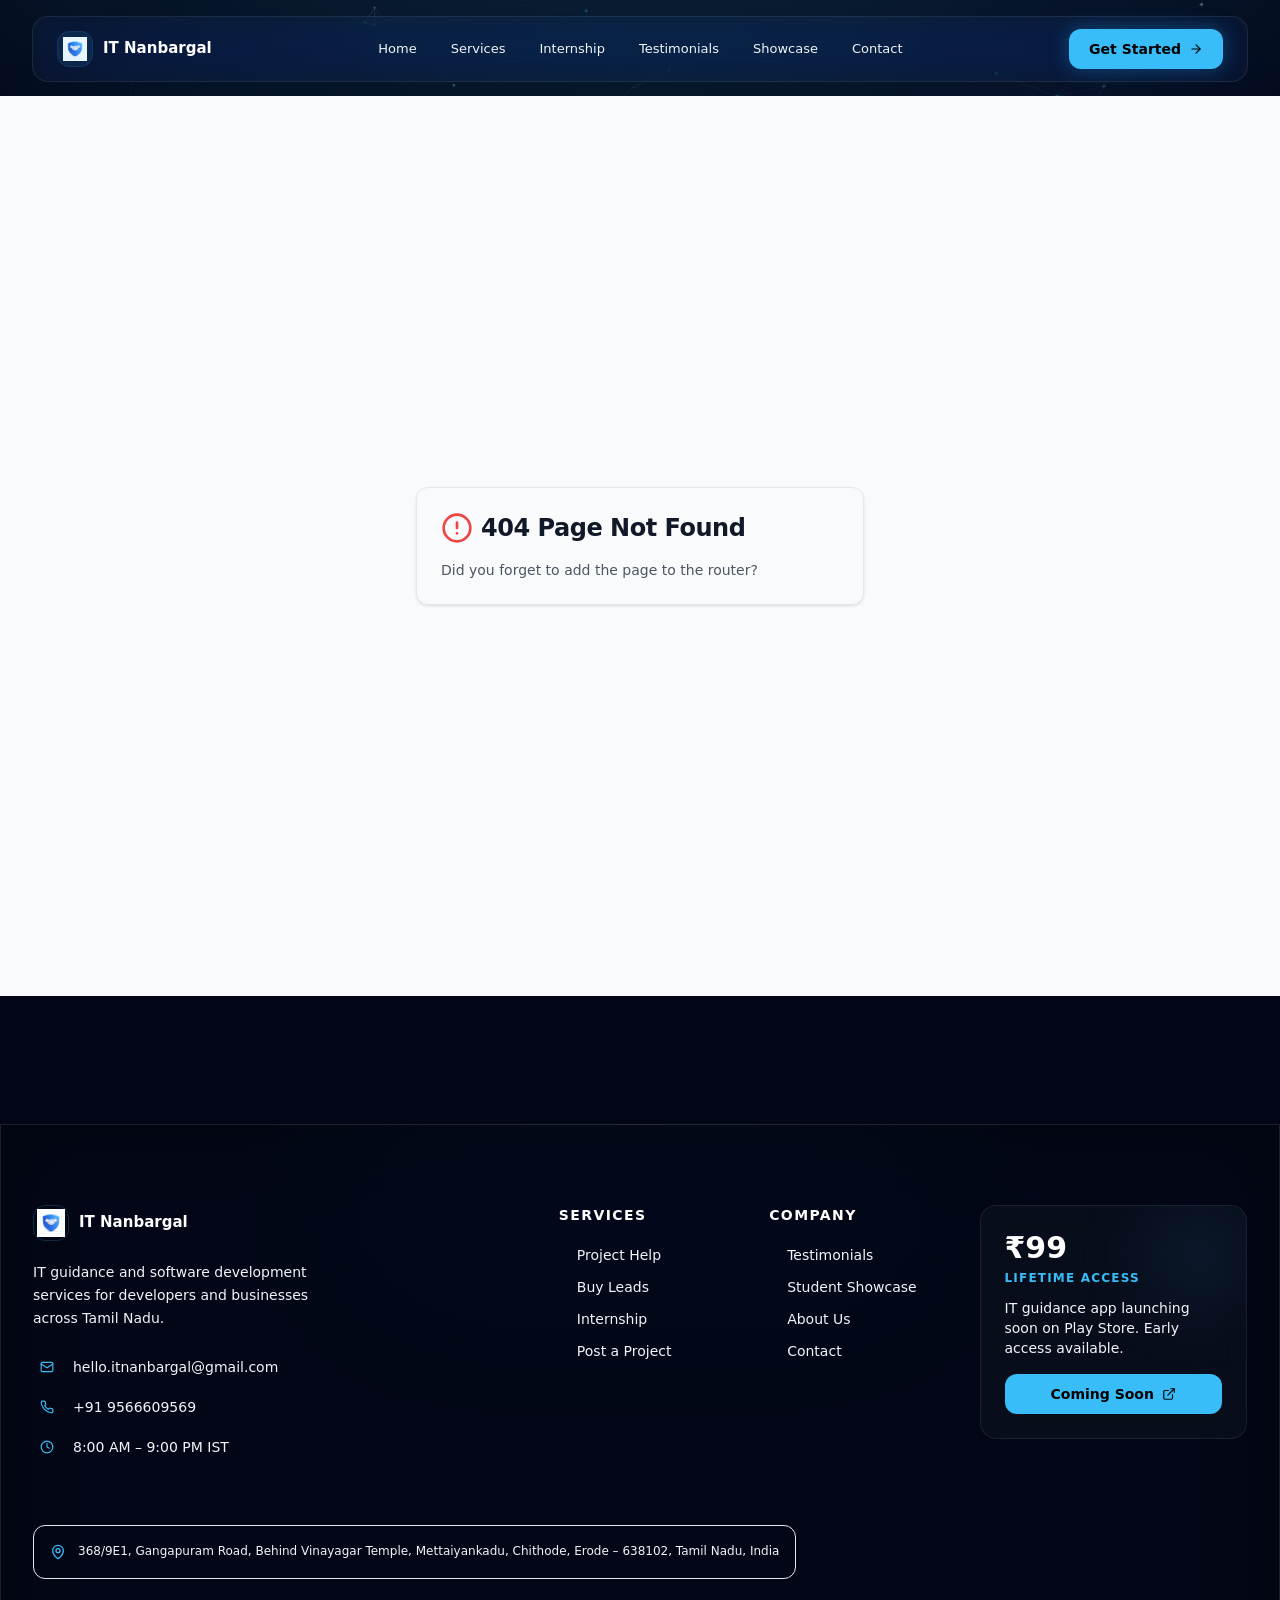
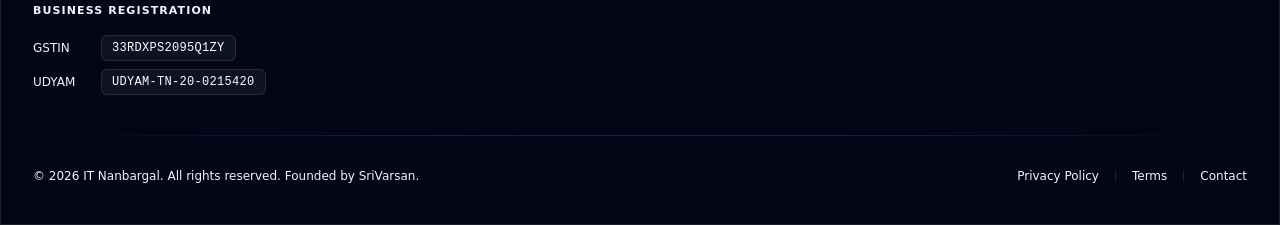
==== commit 1d7f54ba: "Add files via upload" ====
--- a/index.html
+++ b/index.html
@@ -29,8 +29,8 @@
       href="https://fonts.googleapis.com/css2?family=Inter:wght@400;500;600;700&display=swap"
       rel="stylesheet"
     />
-    <script type="module" crossorigin src="/assets/index-B5F2RYBG.js"></script>
-    <link rel="stylesheet" crossorigin href="/assets/index-Cn-zK-ea.css">
+    <script type="module" crossorigin src="/assets/index-BulEiwmP.js"></script>
+    <link rel="stylesheet" crossorigin href="/assets/index-BTVBhNMc.css">
   </head>
   <body>
     <div id="root"></div>
--- a/assets/index-BTVBhNMc.css
+++ b/assets/index-BTVBhNMc.css
@@ -0,0 +1 @@
+@property --tw-animation-delay{syntax:"*";inherits:false;initial-value:0s}@property --tw-animation-direction{syntax:"*";inherits:false;initial-value:normal}@property --tw-animation-duration{syntax:"*";inherits:false}@property --tw-animation-fill-mode{syntax:"*";inherits:false;initial-value:none}@property --tw-animation-iteration-count{syntax:"*";inherits:false;initial-value:1}@property --tw-enter-blur{syntax:"*";inherits:false;initial-value:0}@property --tw-enter-opacity{syntax:"*";inherits:false;initial-value:1}@property --tw-enter-rotate{syntax:"*";inherits:false;initial-value:0}@property --tw-enter-scale{syntax:"*";inherits:false;initial-value:1}@property --tw-enter-translate-x{syntax:"*";inherits:false;initial-value:0}@property --tw-enter-translate-y{syntax:"*";inherits:false;initial-value:0}@property --tw-exit-blur{syntax:"*";inherits:false;initial-value:0}@property --tw-exit-opacity{syntax:"*";inherits:false;initial-value:1}@property --tw-exit-rotate{syntax:"*";inherits:false;initial-value:0}@property --tw-exit-scale{syntax:"*";inherits:false;initial-value:1}@property --tw-exit-translate-x{syntax:"*";inherits:false;initial-value:0}@property --tw-exit-translate-y{syntax:"*";inherits:false;initial-value:0}@theme inline{--animation-delay-0: 0s; --animation-delay-75: 75ms; --animation-delay-100: .1s; --animation-delay-150: .15s; --animation-delay-200: .2s; --animation-delay-300: .3s; --animation-delay-500: .5s; --animation-delay-700: .7s; --animation-delay-1000: 1s; --animation-repeat-0: 0; --animation-repeat-1: 1; --animation-repeat-infinite: infinite; --animation-direction-normal: normal; --animation-direction-reverse: reverse; --animation-direction-alternate: alternate; --animation-direction-alternate-reverse: alternate-reverse; --animation-fill-mode-none: none; --animation-fill-mode-forwards: forwards; --animation-fill-mode-backwards: backwards; --animation-fill-mode-both: both; --percentage-0: 0; --percentage-5: .05; --percentage-10: .1; --percentage-15: .15; --percentage-20: .2; --percentage-25: .25; --percentage-30: .3; --percentage-35: .35; --percentage-40: .4; --percentage-45: .45; --percentage-50: .5; --percentage-55: .55; --percentage-60: .6; --percentage-65: .65; --percentage-70: .7; --percentage-75: .75; --percentage-80: .8; --percentage-85: .85; --percentage-90: .9; --percentage-95: .95; --percentage-100: 1; --percentage-translate-full: 1; --animate-in: enter var(--tw-animation-duration,var(--tw-duration,.15s))var(--tw-ease,ease)var(--tw-animation-delay,0s)var(--tw-animation-iteration-count,1)var(--tw-animation-direction,normal)var(--tw-animation-fill-mode,none); --animate-out: exit var(--tw-animation-duration,var(--tw-duration,.15s))var(--tw-ease,ease)var(--tw-animation-delay,0s)var(--tw-animation-iteration-count,1)var(--tw-animation-direction,normal)var(--tw-animation-fill-mode,none); @keyframes enter { from { opacity: var(--tw-enter-opacity,1); transform: translate3d(var(--tw-enter-translate-x,0),var(--tw-enter-translate-y,0),0)scale3d(var(--tw-enter-scale,1),var(--tw-enter-scale,1),var(--tw-enter-scale,1))rotate(var(--tw-enter-rotate,0)); filter: blur(var(--tw-enter-blur,0)); }}@keyframes exit { to { opacity: var(--tw-exit-opacity,1); transform: translate3d(var(--tw-exit-translate-x,0),var(--tw-exit-translate-y,0),0)scale3d(var(--tw-exit-scale,1),var(--tw-exit-scale,1),var(--tw-exit-scale,1))rotate(var(--tw-exit-rotate,0)); filter: blur(var(--tw-exit-blur,0)); }}--animate-accordion-down: accordion-down var(--tw-animation-duration,var(--tw-duration,.2s))var(--tw-ease,ease-out)var(--tw-animation-delay,0s)var(--tw-animation-iteration-count,1)var(--tw-animation-direction,normal)var(--tw-animation-fill-mode,none); --animate-accordion-up: accordion-up var(--tw-animation-duration,var(--tw-duration,.2s))var(--tw-ease,ease-out)var(--tw-animation-delay,0s)var(--tw-animation-iteration-count,1)var(--tw-animation-direction,normal)var(--tw-animation-fill-mode,none); --animate-collapsible-down: collapsible-down var(--tw-animation-duration,var(--tw-duration,.2s))var(--tw-ease,ease-out)var(--tw-animation-delay,0s)var(--tw-animation-iteration-count,1)var(--tw-animation-direction,normal)var(--tw-animation-fill-mode,none); --animate-collapsible-up: collapsible-up var(--tw-animation-duration,var(--tw-duration,.2s))var(--tw-ease,ease-out)var(--tw-animation-delay,0s)var(--tw-animation-iteration-count,1)var(--tw-animation-direction,normal)var(--tw-animation-fill-mode,none); @keyframes accordion-down { from { height: 0; }to { height: var(--radix-accordion-content-height,var(--bits-accordion-content-height,var(--reka-accordion-content-height,var(--kb-accordion-content-height,var(--ngp-accordion-content-height,auto))))); }}@keyframes accordion-up { from { height: var(--radix-accordion-content-height,var(--bits-accordion-content-height,var(--reka-accordion-content-height,var(--kb-accordion-content-height,var(--ngp-accordion-content-height,auto))))); }to { height: 0; }}@keyframes collapsible-down { from { height: 0; }to { height: var(--radix-collapsible-content-height,var(--bits-collapsible-content-height,var(--reka-collapsible-content-height,var(--kb-collapsible-content-height,auto)))); }}@keyframes collapsible-up { from { height: var(--radix-collapsible-content-height,var(--bits-collapsible-content-height,var(--reka-collapsible-content-height,var(--kb-collapsible-content-height,auto)))); }to { height: 0; }}--animate-caret-blink: caret-blink 1.25s ease-out infinite; @keyframes caret-blink { 0%,70%,100% { opacity: 1; }20%,50% { opacity: 0; }}}@utility animation-duration-*{--tw-animation-duration: calc(--value(number)*1ms) ; --tw-animation-duration: --value(--animation-duration-*,[duration],"initial",[*]); animation-duration: calc(--value(number)*1ms) ; animation-duration: --value(--animation-duration-*,[duration],"initial",[*]);}@utility delay-*{animation-delay: calc(--value(number)*1ms) ; animation-delay: --value(--animation-delay-*,[duration],"initial",[*]); --tw-animation-delay: calc(--value(number)*1ms) ; --tw-animation-delay: --value(--animation-delay-*,[duration],"initial",[*]);}@utility repeat-*{animation-iteration-count: --value(--animation-repeat-*,number,"initial",[*]); --tw-animation-iteration-count: --value(--animation-repeat-*,number,"initial",[*]);}@utility direction-*{animation-direction: --value(--animation-direction-*,"initial",[*]); --tw-animation-direction: --value(--animation-direction-*,"initial",[*]);}@utility fill-mode-*{animation-fill-mode: --value(--animation-fill-mode-*,"initial",[*]); --tw-animation-fill-mode: --value(--animation-fill-mode-*,"initial",[*]);}@utility running{animation-play-state: running;}@utility paused{animation-play-state: paused;}@utility play-state-*{animation-play-state: --value("initial",[*]);}@utility blur-in{--tw-enter-blur: 20px;}@utility blur-in-*{--tw-enter-blur: calc(--value(number)*1px) ; --tw-enter-blur: --value(--blur-*,[*]);}@utility blur-out{--tw-exit-blur: 20px;}@utility blur-out-*{--tw-exit-blur: calc(--value(number)*1px) ; --tw-exit-blur: --value(--blur-*,[*]);}@utility fade-in{--tw-enter-opacity: 0;}@utility fade-in-*{--tw-enter-opacity: calc(--value(number)*.01) ; --tw-enter-opacity: --value(--percentage-*,[*]);}@utility fade-out{--tw-exit-opacity: 0;}@utility fade-out-*{--tw-exit-opacity: calc(--value(number)*.01) ; --tw-exit-opacity: --value(--percentage-*,[*]);}@utility zoom-in{--tw-enter-scale: 0;}@utility zoom-in-*{--tw-enter-scale: calc(--value(number)*1%) ; --tw-enter-scale: --value(ratio) ; --tw-enter-scale: --value(--percentage-*,[*]);}@utility -zoom-in-*{--tw-enter-scale: calc(--value(number)*-1%) ; --tw-enter-scale: calc(--value(ratio)*-1) ; --tw-enter-scale: --value(--percentage-*,[*]);}@utility zoom-out{--tw-exit-scale: 0;}@utility zoom-out-*{--tw-exit-scale: calc(--value(number)*1%) ; --tw-exit-scale: --value(ratio) ; --tw-exit-scale: --value(--percentage-*,[*]);}@utility -zoom-out-*{--tw-exit-scale: calc(--value(number)*-1%) ; --tw-exit-scale: calc(--value(ratio)*-1) ; --tw-exit-scale: --value(--percentage-*,[*]);}@utility spin-in{--tw-enter-rotate: 30deg;}@utility spin-in-*{--tw-enter-rotate: calc(--value(number)*1deg) ; --tw-enter-rotate: calc(--value(ratio)*360deg) ; --tw-enter-rotate: --value(--rotate-*,[*]);}@utility -spin-in{--tw-enter-rotate: -30deg;}@utility -spin-in-*{--tw-enter-rotate: calc(--value(number)*-1deg) ; --tw-enter-rotate: calc(--value(ratio)*-360deg) ; --tw-enter-rotate: --value(--rotate-*,[*]);}@utility spin-out{--tw-exit-rotate: 30deg;}@utility spin-out-*{--tw-exit-rotate: calc(--value(number)*1deg) ; --tw-exit-rotate: calc(--value(ratio)*360deg) ; --tw-exit-rotate: --value(--rotate-*,[*]);}@utility -spin-out{--tw-exit-rotate: -30deg;}@utility -spin-out-*{--tw-exit-rotate: calc(--value(number)*-1deg) ; --tw-exit-rotate: calc(--value(ratio)*-360deg) ; --tw-exit-rotate: --value(--rotate-*,[*]);}@utility slide-in-from-top{--tw-enter-translate-y: -100%;}@utility slide-in-from-top-*{--tw-enter-translate-y: calc(--value(integer)*var(--spacing)*-1); --tw-enter-translate-y: calc(--value(--percentage-*,--percentage-translate-*)*-100%) ; --tw-enter-translate-y: calc(--value(ratio)*-100%) ; --tw-enter-translate-y: calc(--value(--translate-*,[percentage],[length])*-1) ;}@utility slide-in-from-bottom{--tw-enter-translate-y: 100%;}@utility slide-in-from-bottom-*{--tw-enter-translate-y: calc(--value(integer)*var(--spacing)); --tw-enter-translate-y: calc(--value(--percentage-*,--percentage-translate-*)*100%) ; --tw-enter-translate-y: calc(--value(ratio)*100%) ; --tw-enter-translate-y: --value(--translate-*,[percentage],[length]);}@utility slide-in-from-left{--tw-enter-translate-x: -100%;}@utility slide-in-from-left-*{--tw-enter-translate-x: calc(--value(integer)*var(--spacing)*-1); --tw-enter-translate-x: calc(--value(--percentage-*,--percentage-translate-*)*-100%) ; --tw-enter-translate-x: calc(--value(ratio)*-100%) ; --tw-enter-translate-x: calc(--value(--translate-*,[percentage],[length])*-1) ;}@utility slide-in-from-right{--tw-enter-translate-x: 100%;}@utility slide-in-from-right-*{--tw-enter-translate-x: calc(--value(integer)*var(--spacing)); --tw-enter-translate-x: calc(--value(--percentage-*,--percentage-translate-*)*100%) ; --tw-enter-translate-x: calc(--value(ratio)*100%) ; --tw-enter-translate-x: --value(--translate-*,[percentage],[length]);}@utility slide-in-from-start{&:dir(ltr){ --tw-enter-translate-x: -100%; }&:dir(rtl){ --tw-enter-translate-x: 100%; }}@utility slide-in-from-start-*{&:where(:dir(ltr),[dir="ltr"],[dir="ltr"]*){ --tw-enter-translate-x: calc(--value(integer)*var(--spacing)*-1); --tw-enter-translate-x: calc(--value(--percentage-*,--percentage-translate-*)*-100%) ; --tw-enter-translate-x: calc(--value(ratio)*-100%) ; --tw-enter-translate-x: calc(--value(--translate-*,[percentage],[length])*-1) ; }&:where(:dir(rtl),[dir="rtl"],[dir="rtl"]*){ --tw-enter-translate-x: calc(--value(integer)*var(--spacing)); --tw-enter-translate-x: calc(--value(--percentage-*,--percentage-translate-*)*100%) ; --tw-enter-translate-x: calc(--value(ratio)*100%) ; --tw-enter-translate-x: --value(--translate-*,[percentage],[length]); }}@utility slide-in-from-end{&:dir(ltr){ --tw-enter-translate-x: 100%; }&:dir(rtl){ --tw-enter-translate-x: -100%; }}@utility slide-in-from-end-*{&:where(:dir(ltr),[dir="ltr"],[dir="ltr"]*){ --tw-enter-translate-x: calc(--value(integer)*var(--spacing)); --tw-enter-translate-x: calc(--value(--percentage-*,--percentage-translate-*)*100%) ; --tw-enter-translate-x: calc(--value(ratio)*100%) ; --tw-enter-translate-x: --value(--translate-*,[percentage],[length]); }&:where(:dir(rtl),[dir="rtl"],[dir="rtl"]*){ --tw-enter-translate-x: calc(--value(integer)*var(--spacing)*-1); --tw-enter-translate-x: calc(--value(--percentage-*,--percentage-translate-*)*-100%) ; --tw-enter-translate-x: calc(--value(ratio)*-100%) ; --tw-enter-translate-x: calc(--value(--translate-*,[percentage],[length])*-1) ; }}@utility slide-out-to-top{--tw-exit-translate-y: -100%;}@utility slide-out-to-top-*{--tw-exit-translate-y: calc(--value(integer)*var(--spacing)*-1); --tw-exit-translate-y: calc(--value(--percentage-*,--percentage-translate-*)*-100%) ; --tw-exit-translate-y: calc(--value(ratio)*-100%) ; --tw-exit-translate-y: calc(--value(--translate-*,[percentage],[length])*-1) ;}@utility slide-out-to-bottom{--tw-exit-translate-y: 100%;}@utility slide-out-to-bottom-*{--tw-exit-translate-y: calc(--value(integer)*var(--spacing)); --tw-exit-translate-y: calc(--value(--percentage-*,--percentage-translate-*)*100%) ; --tw-exit-translate-y: calc(--value(ratio)*100%) ; --tw-exit-translate-y: --value(--translate-*,[percentage],[length]);}@utility slide-out-to-left{--tw-exit-translate-x: -100%;}@utility slide-out-to-left-*{--tw-exit-translate-x: calc(--value(integer)*var(--spacing)*-1); --tw-exit-translate-x: calc(--value(--percentage-*,--percentage-translate-*)*-100%) ; --tw-exit-translate-x: calc(--value(ratio)*-100%) ; --tw-exit-translate-x: calc(--value(--translate-*,[percentage],[length])*-1) ;}@utility slide-out-to-right{--tw-exit-translate-x: 100%;}@utility slide-out-to-right-*{--tw-exit-translate-x: calc(--value(integer)*var(--spacing)); --tw-exit-translate-x: calc(--value(--percentage-*,--percentage-translate-*)*100%) ; --tw-exit-translate-x: calc(--value(ratio)*100%) ; --tw-exit-translate-x: --value(--translate-*,[percentage],[length]);}@utility slide-out-to-start{&:dir(ltr){ --tw-exit-translate-x: -100%; }&:dir(rtl){ --tw-exit-translate-x: 100%; }}@utility slide-out-to-start-*{&:where(:dir(ltr),[dir="ltr"],[dir="ltr"]*){ --tw-exit-translate-x: calc(--value(integer)*var(--spacing)*-1); --tw-exit-translate-x: calc(--value(--percentage-*,--percentage-translate-*)*-100%) ; --tw-exit-translate-x: calc(--value(ratio)*-100%) ; --tw-exit-translate-x: calc(--value(--translate-*,[percentage],[length])*-1) ; }&:where(:dir(rtl),[dir="rtl"],[dir="rtl"]*){ --tw-exit-translate-x: calc(--value(integer)*var(--spacing)); --tw-exit-translate-x: calc(--value(--percentage-*,--percentage-translate-*)*100%) ; --tw-exit-translate-x: calc(--value(ratio)*100%) ; --tw-exit-translate-x: --value(--translate-*,[percentage],[length]); }}@utility slide-out-to-end{&:dir(ltr){ --tw-exit-translate-x: 100%; }&:dir(rtl){ --tw-exit-translate-x: -100%; }}@utility slide-out-to-end-*{&:where(:dir(ltr),[dir="ltr"],[dir="ltr"]*){ --tw-exit-translate-x: calc(--value(integer)*var(--spacing)); --tw-exit-translate-x: calc(--value(--percentage-*,--percentage-translate-*)*100%) ; --tw-exit-translate-x: calc(--value(ratio)*100%) ; --tw-exit-translate-x: --value(--translate-*,[percentage],[length]); }&:where(:dir(rtl),[dir="rtl"],[dir="rtl"]*){ --tw-exit-translate-x: calc(--value(integer)*var(--spacing)*-1); --tw-exit-translate-x: calc(--value(--percentage-*,--percentage-translate-*)*-100%) ; --tw-exit-translate-x: calc(--value(ratio)*-100%) ; --tw-exit-translate-x: calc(--value(--translate-*,[percentage],[length])*-1) ; }}*,:before,:after{--tw-border-spacing-x:0;--tw-border-spacing-y:0;--tw-translate-x:0;--tw-translate-y:0;--tw-rotate:0;--tw-skew-x:0;--tw-skew-y:0;--tw-scale-x:1;--tw-scale-y:1;--tw-pan-x: ;--tw-pan-y: ;--tw-pinch-zoom: ;--tw-scroll-snap-strictness:proximity;--tw-gradient-from-position: ;--tw-gradient-via-position: ;--tw-gradient-to-position: ;--tw-ordinal: ;--tw-slashed-zero: ;--tw-numeric-figure: ;--tw-numeric-spacing: ;--tw-numeric-fraction: ;--tw-ring-inset: ;--tw-ring-offset-width:0px;--tw-ring-offset-color:#fff;--tw-ring-color:rgb(59 130 246 / .5);--tw-ring-offset-shadow:0 0 #0000;--tw-ring-shadow:0 0 #0000;--tw-shadow:0 0 #0000;--tw-shadow-colored:0 0 #0000;--tw-blur: ;--tw-brightness: ;--tw-contrast: ;--tw-grayscale: ;--tw-hue-rotate: ;--tw-invert: ;--tw-saturate: ;--tw-sepia: ;--tw-drop-shadow: ;--tw-backdrop-blur: ;--tw-backdrop-brightness: ;--tw-backdrop-contrast: ;--tw-backdrop-grayscale: ;--tw-backdrop-hue-rotate: ;--tw-backdrop-invert: ;--tw-backdrop-opacity: ;--tw-backdrop-saturate: ;--tw-backdrop-sepia: ;--tw-contain-size: ;--tw-contain-layout: ;--tw-contain-paint: ;--tw-contain-style: }::backdrop{--tw-border-spacing-x:0;--tw-border-spacing-y:0;--tw-translate-x:0;--tw-translate-y:0;--tw-rotate:0;--tw-skew-x:0;--tw-skew-y:0;--tw-scale-x:1;--tw-scale-y:1;--tw-pan-x: ;--tw-pan-y: ;--tw-pinch-zoom: ;--tw-scroll-snap-strictness:proximity;--tw-gradient-from-position: ;--tw-gradient-via-position: ;--tw-gradient-to-position: ;--tw-ordinal: ;--tw-slashed-zero: ;--tw-numeric-figure: ;--tw-numeric-spacing: ;--tw-numeric-fraction: ;--tw-ring-inset: ;--tw-ring-offset-width:0px;--tw-ring-offset-color:#fff;--tw-ring-color:rgb(59 130 246 / .5);--tw-ring-offset-shadow:0 0 #0000;--tw-ring-shadow:0 0 #0000;--tw-shadow:0 0 #0000;--tw-shadow-colored:0 0 #0000;--tw-blur: ;--tw-brightness: ;--tw-contrast: ;--tw-grayscale: ;--tw-hue-rotate: ;--tw-invert: ;--tw-saturate: ;--tw-sepia: ;--tw-drop-shadow: ;--tw-backdrop-blur: ;--tw-backdrop-brightness: ;--tw-backdrop-contrast: ;--tw-backdrop-grayscale: ;--tw-backdrop-hue-rotate: ;--tw-backdrop-invert: ;--tw-backdrop-opacity: ;--tw-backdrop-saturate: ;--tw-backdrop-sepia: ;--tw-contain-size: ;--tw-contain-layout: ;--tw-contain-paint: ;--tw-contain-style: }*,:before,:after{box-sizing:border-box;border-width:0;border-style:solid;border-color:#e5e7eb}:before,:after{--tw-content: ""}html,:host{line-height:1.5;-webkit-text-size-adjust:100%;-moz-tab-size:4;-o-tab-size:4;tab-size:4;font-family:Space Grotesk,system-ui,sans-serif;font-feature-settings:normal;font-variation-settings:normal;-webkit-tap-highlight-color:transparent}body{margin:0;line-height:inherit}hr{height:0;color:inherit;border-top-width:1px}abbr:where([title]){-webkit-text-decoration:underline dotted;text-decoration:underline dotted}h1,h2,h3,h4,h5,h6{font-size:inherit;font-weight:inherit}a{color:inherit;text-decoration:inherit}b,strong{font-weight:bolder}code,kbd,samp,pre{font-family:ui-monospace,SFMono-Regular,Menlo,Monaco,Consolas,Liberation Mono,Courier New,monospace;font-feature-settings:normal;font-variation-settings:normal;font-size:1em}small{font-size:80%}sub,sup{font-size:75%;line-height:0;position:relative;vertical-align:baseline}sub{bottom:-.25em}sup{top:-.5em}table{text-indent:0;border-color:inherit;border-collapse:collapse}button,input,optgroup,select,textarea{font-family:inherit;font-feature-settings:inherit;font-variation-settings:inherit;font-size:100%;font-weight:inherit;line-height:inherit;letter-spacing:inherit;color:inherit;margin:0;padding:0}button,select{text-transform:none}button,input:where([type=button]),input:where([type=reset]),input:where([type=submit]){-webkit-appearance:button;background-color:transparent;background-image:none}:-moz-focusring{outline:auto}:-moz-ui-invalid{box-shadow:none}progress{vertical-align:baseline}::-webkit-inner-spin-button,::-webkit-outer-spin-button{height:auto}[type=search]{-webkit-appearance:textfield;outline-offset:-2px}::-webkit-search-decoration{-webkit-appearance:none}::-webkit-file-upload-button{-webkit-appearance:button;font:inherit}summary{display:list-item}blockquote,dl,dd,h1,h2,h3,h4,h5,h6,hr,figure,p,pre{margin:0}fieldset{margin:0;padding:0}legend{padding:0}ol,ul,menu{list-style:none;margin:0;padding:0}dialog{padding:0}textarea{resize:vertical}input::-moz-placeholder,textarea::-moz-placeholder{opacity:1;color:#9ca3af}input::placeholder,textarea::placeholder{opacity:1;color:#9ca3af}button,[role=button]{cursor:pointer}:disabled{cursor:default}img,svg,video,canvas,audio,iframe,embed,object{display:block;vertical-align:middle}img,video{max-width:100%;height:auto}[hidden]:where(:not([hidden=until-found])){display:none}:root,.dark{--background: 224 71% 4%;--foreground: 210 40% 96%;--card: 224 60% 6%;--card-foreground: 210 40% 96%;--card-border: 215 25% 92% / .07;--popover: 224 60% 6%;--popover-foreground: 210 40% 96%;--popover-border: 215 25% 92% / .07;--primary: 217 91% 60%;--primary-foreground: 224 71% 4%;--secondary: 262 83% 68%;--secondary-foreground: 210 40% 96%;--muted: 224 52% 12%;--muted-foreground: 215 20% 60%;--accent: 142 76% 46%;--accent-foreground: 210 40% 96%;--destructive: 0 84% 60%;--destructive-foreground: 210 40% 96%;--border: 215 25% 92% / .07;--input: 215 25% 92% / .1;--ring: 199 95% 54%;--radius: 1rem}*{box-sizing:border-box}html{scroll-behavior:smooth}body{overflow-x:hidden;font-family:Space Grotesk,system-ui,sans-serif;-webkit-font-smoothing:antialiased;-moz-osx-font-smoothing:grayscale;background-color:#020617;color:#f1f5f9;background-image:radial-gradient(ellipse 80% 60% at 50% -20%,rgba(56,189,248,.18),transparent),radial-gradient(ellipse 60% 50% at 80% 60%,rgba(139,92,246,.12),transparent),radial-gradient(ellipse 50% 40% at 20% 80%,rgba(34,197,94,.08),transparent);background-attachment:fixed;background-size:100% 100%;selection-color:rgba(14,165,233,.3)}::-moz-selection{background:#0ea5e940;color:#fff}::selection{background:#0ea5e940;color:#fff}h1,h2,h3,h4,h5,h6{font-family:Outfit,system-ui,sans-serif;letter-spacing:-.02em}.container{width:100%}@media (min-width: 640px){.container{max-width:640px}}@media (min-width: 768px){.container{max-width:768px}}@media (min-width: 1024px){.container{max-width:1024px}}@media (min-width: 1280px){.container{max-width:1280px}}@media (min-width: 1536px){.container{max-width:1536px}}.sr-only{position:absolute;width:1px;height:1px;padding:0;margin:-1px;overflow:hidden;clip:rect(0,0,0,0);white-space:nowrap;border-width:0}.pointer-events-none{pointer-events:none}.pointer-events-auto{pointer-events:auto}.visible{visibility:visible}.invisible{visibility:hidden}.fixed{position:fixed}.absolute{position:absolute}.relative{position:relative}.inset-0{top:0;right:0;bottom:0;left:0}.inset-x-0{left:0;right:0}.inset-y-0{top:0;bottom:0}.-bottom-12{bottom:-3rem}.-left-12{left:-3rem}.-right-12{right:-3rem}.-top-12{top:-3rem}.-top-px{top:-1px}.bottom-0{bottom:0}.bottom-1{bottom:.25rem}.bottom-1\/3{bottom:33.333333%}.bottom-1\/4{bottom:25%}.bottom-3{bottom:.75rem}.bottom-\[-120px\]{bottom:-120px}.left-0{left:0}.left-1{left:.25rem}.left-1\/2{left:50%}.left-1\/4{left:25%}.left-2{left:.5rem}.left-4{left:1rem}.left-\[-80px\]{left:-80px}.left-\[19px\]{left:19px}.left-\[40\%\]{left:40%}.left-\[50\%\]{left:50%}.left-\[8\%\]{left:8%}.right-0{right:0}.right-1{right:.25rem}.right-2{right:.5rem}.right-3{right:.75rem}.right-4{right:1rem}.right-5{right:1.25rem}.right-6{right:1.5rem}.right-\[-60px\]{right:-60px}.right-\[-80px\]{right:-80px}.right-\[10\%\]{right:10%}.top-0{top:0}.top-1\.5{top:.375rem}.top-1\/2{top:50%}.top-1\/3{top:33.333333%}.top-1\/4{top:25%}.top-2{top:.5rem}.top-3\.5{top:.875rem}.top-4{top:1rem}.top-6{top:1.5rem}.top-\[-100px\]{top:-100px}.top-\[-120px\]{top:-120px}.top-\[1px\]{top:1px}.top-\[50\%\]{top:50%}.top-\[60\%\]{top:60%}.top-\[65\%\]{top:65%}.top-full{top:100%}.z-0{z-index:0}.z-10{z-index:10}.z-20{z-index:20}.z-40{z-index:40}.z-50{z-index:50}.z-\[-1\]{z-index:-1}.z-\[-2\]{z-index:-2}.z-\[100\]{z-index:100}.z-\[1\]{z-index:1}.z-\[9998\]{z-index:9998}.z-\[9999\]{z-index:9999}.order-first{order:-9999}.order-last{order:9999}.\!m-0{margin:0!important}.-mx-1{margin-left:-.25rem;margin-right:-.25rem}.-my-2{margin-top:-.5rem;margin-bottom:-.5rem}.mx-2{margin-left:.5rem;margin-right:.5rem}.mx-3\.5{margin-left:.875rem;margin-right:.875rem}.mx-4{margin-left:1rem;margin-right:1rem}.mx-auto{margin-left:auto;margin-right:auto}.my-0{margin-top:0;margin-bottom:0}.my-0\.5{margin-top:.125rem;margin-bottom:.125rem}.my-1{margin-top:.25rem;margin-bottom:.25rem}.-ml-4{margin-left:-1rem}.-mt-4{margin-top:-1rem}.mb-0\.5{margin-bottom:.125rem}.mb-1{margin-bottom:.25rem}.mb-1\.5{margin-bottom:.375rem}.mb-10{margin-bottom:2.5rem}.mb-12{margin-bottom:3rem}.mb-14{margin-bottom:3.5rem}.mb-16{margin-bottom:4rem}.mb-2{margin-bottom:.5rem}.mb-3{margin-bottom:.75rem}.mb-4{margin-bottom:1rem}.mb-5{margin-bottom:1.25rem}.mb-6{margin-bottom:1.5rem}.mb-8{margin-bottom:2rem}.ml-1{margin-left:.25rem}.ml-2{margin-left:.5rem}.ml-4{margin-left:1rem}.ml-\[7px\]{margin-left:7px}.ml-auto{margin-left:auto}.mr-2{margin-right:.5rem}.mt-0\.5{margin-top:.125rem}.mt-1{margin-top:.25rem}.mt-1\.5{margin-top:.375rem}.mt-10{margin-top:2.5rem}.mt-12{margin-top:3rem}.mt-2{margin-top:.5rem}.mt-24{margin-top:6rem}.mt-3{margin-top:.75rem}.mt-32{margin-top:8rem}.mt-4{margin-top:1rem}.mt-5{margin-top:1.25rem}.mt-6{margin-top:1.5rem}.mt-7{margin-top:1.75rem}.mt-8{margin-top:2rem}.mt-\[6px\]{margin-top:6px}.mt-auto{margin-top:auto}.line-clamp-2{overflow:hidden;display:-webkit-box;-webkit-box-orient:vertical;-webkit-line-clamp:2}.block{display:block}.inline-block{display:inline-block}.inline{display:inline}.flex{display:flex}.inline-flex{display:inline-flex}.table{display:table}.grid{display:grid}.hidden{display:none}.aspect-square{aspect-ratio:1 / 1}.aspect-video{aspect-ratio:16 / 9}.size-10{width:2.5rem;height:2.5rem}.size-3{width:.75rem;height:.75rem}.size-3\.5{width:.875rem;height:.875rem}.size-4{width:1rem;height:1rem}.size-6{width:1.5rem;height:1.5rem}.size-8{width:2rem;height:2rem}.size-\[--cell-size\]{width:var(--cell-size);height:var(--cell-size)}.h-1{height:.25rem}.h-1\.5{height:.375rem}.h-10{height:2.5rem}.h-11{height:2.75rem}.h-12{height:3rem}.h-14{height:3.5rem}.h-16{height:4rem}.h-2{height:.5rem}.h-2\.5{height:.625rem}.h-20{height:5rem}.h-24{height:6rem}.h-3{height:.75rem}.h-3\.5{height:.875rem}.h-32{height:8rem}.h-4{height:1rem}.h-40{height:10rem}.h-48{height:12rem}.h-5{height:1.25rem}.h-52{height:13rem}.h-6{height:1.5rem}.h-7{height:1.75rem}.h-8{height:2rem}.h-80{height:20rem}.h-9{height:2.25rem}.h-96{height:24rem}.h-\[--cell-size\]{height:var(--cell-size)}.h-\[1px\]{height:1px}.h-\[200px\]{height:200px}.h-\[300px\]{height:300px}.h-\[340px\]{height:340px}.h-\[360px\]{height:360px}.h-\[400px\]{height:400px}.h-\[420px\]{height:420px}.h-\[450px\]{height:450px}.h-\[500px\]{height:500px}.h-\[50px\]{height:50px}.h-\[52px\]{height:52px}.h-\[560px\]{height:560px}.h-\[600px\]{height:600px}.h-\[var\(--radix-navigation-menu-viewport-height\)\]{height:var(--radix-navigation-menu-viewport-height)}.h-\[var\(--radix-select-trigger-height\)\]{height:var(--radix-select-trigger-height)}.h-auto{height:auto}.h-full{height:100%}.h-px{height:1px}.h-svh{height:100svh}.max-h-\[--radix-context-menu-content-available-height\]{max-height:var(--radix-context-menu-content-available-height)}.max-h-\[--radix-select-content-available-height\]{max-height:var(--radix-select-content-available-height)}.max-h-\[300px\]{max-height:300px}.max-h-\[var\(--radix-dropdown-menu-content-available-height\)\]{max-height:var(--radix-dropdown-menu-content-available-height)}.max-h-screen{max-height:100vh}.min-h-0{min-height:0px}.min-h-10{min-height:2.5rem}.min-h-8{min-height:2rem}.min-h-9{min-height:2.25rem}.min-h-\[2\.7em\]{min-height:2.7em}.min-h-\[60px\]{min-height:60px}.min-h-screen{min-height:100vh}.min-h-svh{min-height:100svh}.w-0{width:0px}.w-1{width:.25rem}.w-1\.5{width:.375rem}.w-1\/2{width:50%}.w-10{width:2.5rem}.w-11{width:2.75rem}.w-12{width:3rem}.w-14{width:3.5rem}.w-2{width:.5rem}.w-2\.5{width:.625rem}.w-20{width:5rem}.w-24{width:6rem}.w-3{width:.75rem}.w-3\.5{width:.875rem}.w-3\/4{width:75%}.w-32{width:8rem}.w-4{width:1rem}.w-40{width:10rem}.w-44{width:11rem}.w-5{width:1.25rem}.w-6{width:1.5rem}.w-64{width:16rem}.w-7{width:1.75rem}.w-72{width:18rem}.w-8{width:2rem}.w-9{width:2.25rem}.w-96{width:24rem}.w-\[--cell-size\]{width:var(--cell-size)}.w-\[100px\]{width:100px}.w-\[1px\]{width:1px}.w-\[200px\]{width:200px}.w-\[300px\]{width:300px}.w-\[340px\]{width:340px}.w-\[400px\]{width:400px}.w-\[420px\]{width:420px}.w-\[450px\]{width:450px}.w-\[500px\]{width:500px}.w-\[560px\]{width:560px}.w-\[600px\]{width:600px}.w-\[800px\]{width:800px}.w-\[var\(--sidebar-width\)\]{width:var(--sidebar-width)}.w-auto{width:auto}.w-fit{width:-moz-fit-content;width:fit-content}.w-full{width:100%}.w-max{width:-moz-max-content;width:max-content}.w-px{width:1px}.min-w-0{min-width:0px}.min-w-10{min-width:2.5rem}.min-w-5{min-width:1.25rem}.min-w-8{min-width:2rem}.min-w-9{min-width:2.25rem}.min-w-\[--cell-size\]{min-width:var(--cell-size)}.min-w-\[12rem\]{min-width:12rem}.min-w-\[8rem\]{min-width:8rem}.min-w-\[var\(--radix-select-trigger-width\)\]{min-width:var(--radix-select-trigger-width)}.max-w-2xl{max-width:42rem}.max-w-3xl{max-width:48rem}.max-w-4xl{max-width:56rem}.max-w-5xl{max-width:64rem}.max-w-6xl{max-width:72rem}.max-w-7xl{max-width:80rem}.max-w-\[60\%\]{max-width:60%}.max-w-\[var\(--skeleton-width\)\]{max-width:var(--skeleton-width)}.max-w-lg{max-width:32rem}.max-w-max{max-width:-moz-max-content;max-width:max-content}.max-w-md{max-width:28rem}.max-w-sm{max-width:24rem}.max-w-xl{max-width:36rem}.max-w-xs{max-width:20rem}.flex-1{flex:1 1 0%}.flex-shrink-0,.shrink-0{flex-shrink:0}.flex-grow,.grow{flex-grow:1}.grow-0{flex-grow:0}.basis-full{flex-basis:100%}.caption-bottom{caption-side:bottom}.border-collapse{border-collapse:collapse}.origin-\[--radix-context-menu-content-transform-origin\]{transform-origin:var(--radix-context-menu-content-transform-origin)}.origin-\[--radix-dropdown-menu-content-transform-origin\]{transform-origin:var(--radix-dropdown-menu-content-transform-origin)}.origin-\[--radix-hover-card-content-transform-origin\]{transform-origin:var(--radix-hover-card-content-transform-origin)}.origin-\[--radix-menubar-content-transform-origin\]{transform-origin:var(--radix-menubar-content-transform-origin)}.origin-\[--radix-popover-content-transform-origin\]{transform-origin:var(--radix-popover-content-transform-origin)}.origin-\[--radix-select-content-transform-origin\]{transform-origin:var(--radix-select-content-transform-origin)}.origin-\[--radix-tooltip-content-transform-origin\]{transform-origin:var(--radix-tooltip-content-transform-origin)}.-translate-x-1\/2{--tw-translate-x:-50%;transform:translate(var(--tw-translate-x),var(--tw-translate-y)) rotate(var(--tw-rotate)) skew(var(--tw-skew-x)) skewY(var(--tw-skew-y)) scaleX(var(--tw-scale-x)) scaleY(var(--tw-scale-y))}.-translate-x-px{--tw-translate-x:-1px;transform:translate(var(--tw-translate-x),var(--tw-translate-y)) rotate(var(--tw-rotate)) skew(var(--tw-skew-x)) skewY(var(--tw-skew-y)) scaleX(var(--tw-scale-x)) scaleY(var(--tw-scale-y))}.-translate-y-1\/2{--tw-translate-y:-50%;transform:translate(var(--tw-translate-x),var(--tw-translate-y)) rotate(var(--tw-rotate)) skew(var(--tw-skew-x)) skewY(var(--tw-skew-y)) scaleX(var(--tw-scale-x)) scaleY(var(--tw-scale-y))}.translate-x-\[-50\%\]{--tw-translate-x:-50%;transform:translate(var(--tw-translate-x),var(--tw-translate-y)) rotate(var(--tw-rotate)) skew(var(--tw-skew-x)) skewY(var(--tw-skew-y)) scaleX(var(--tw-scale-x)) scaleY(var(--tw-scale-y))}.translate-x-px{--tw-translate-x:1px;transform:translate(var(--tw-translate-x),var(--tw-translate-y)) rotate(var(--tw-rotate)) skew(var(--tw-skew-x)) skewY(var(--tw-skew-y)) scaleX(var(--tw-scale-x)) scaleY(var(--tw-scale-y))}.translate-y-\[-50\%\]{--tw-translate-y:-50%;transform:translate(var(--tw-translate-x),var(--tw-translate-y)) rotate(var(--tw-rotate)) skew(var(--tw-skew-x)) skewY(var(--tw-skew-y)) scaleX(var(--tw-scale-x)) scaleY(var(--tw-scale-y))}.rotate-45{--tw-rotate:45deg;transform:translate(var(--tw-translate-x),var(--tw-translate-y)) rotate(var(--tw-rotate)) skew(var(--tw-skew-x)) skewY(var(--tw-skew-y)) scaleX(var(--tw-scale-x)) scaleY(var(--tw-scale-y))}.rotate-90{--tw-rotate:90deg;transform:translate(var(--tw-translate-x),var(--tw-translate-y)) rotate(var(--tw-rotate)) skew(var(--tw-skew-x)) skewY(var(--tw-skew-y)) scaleX(var(--tw-scale-x)) scaleY(var(--tw-scale-y))}.transform{transform:translate(var(--tw-translate-x),var(--tw-translate-y)) rotate(var(--tw-rotate)) skew(var(--tw-skew-x)) skewY(var(--tw-skew-y)) scaleX(var(--tw-scale-x)) scaleY(var(--tw-scale-y))}@keyframes ping{75%,to{transform:scale(2);opacity:0}}.animate-ping{animation:ping 1s cubic-bezier(0,0,.2,1) infinite}@keyframes pulse{50%{opacity:.5}}.animate-pulse{animation:pulse 2s cubic-bezier(.4,0,.6,1) infinite}@keyframes spin{to{transform:rotate(360deg)}}.animate-spin{animation:spin 1s linear infinite}.cursor-default{cursor:default}.cursor-pointer{cursor:pointer}.cursor-text{cursor:text}.touch-none{touch-action:none}.select-none{-webkit-user-select:none;-moz-user-select:none;user-select:none}.resize-none{resize:none}.resize{resize:both}.list-disc{list-style-type:disc}.list-none{list-style-type:none}.grid-cols-1{grid-template-columns:repeat(1,minmax(0,1fr))}.grid-cols-2{grid-template-columns:repeat(2,minmax(0,1fr))}.flex-row{flex-direction:row}.flex-col{flex-direction:column}.flex-col-reverse{flex-direction:column-reverse}.flex-wrap{flex-wrap:wrap}.place-content-center{place-content:center}.items-start{align-items:flex-start}.items-end{align-items:flex-end}.items-center{align-items:center}.items-stretch{align-items:stretch}.justify-start{justify-content:flex-start}.justify-center{justify-content:center}.justify-between{justify-content:space-between}.gap-0\.5{gap:.125rem}.gap-1{gap:.25rem}.gap-1\.5{gap:.375rem}.gap-10{gap:2.5rem}.gap-12{gap:3rem}.gap-16{gap:4rem}.gap-2{gap:.5rem}.gap-2\.5{gap:.625rem}.gap-3{gap:.75rem}.gap-4{gap:1rem}.gap-5{gap:1.25rem}.gap-6{gap:1.5rem}.gap-7{gap:1.75rem}.gap-8{gap:2rem}.gap-x-7{-moz-column-gap:1.75rem;column-gap:1.75rem}.gap-y-2\.5{row-gap:.625rem}.space-x-1>:not([hidden])~:not([hidden]){--tw-space-x-reverse:0;margin-right:calc(.25rem * var(--tw-space-x-reverse));margin-left:calc(.25rem * calc(1 - var(--tw-space-x-reverse)))}.space-x-4>:not([hidden])~:not([hidden]){--tw-space-x-reverse:0;margin-right:calc(1rem * var(--tw-space-x-reverse));margin-left:calc(1rem * calc(1 - var(--tw-space-x-reverse)))}.space-y-1\.5>:not([hidden])~:not([hidden]){--tw-space-y-reverse:0;margin-top:calc(.375rem * calc(1 - var(--tw-space-y-reverse)));margin-bottom:calc(.375rem * var(--tw-space-y-reverse))}.space-y-14>:not([hidden])~:not([hidden]){--tw-space-y-reverse:0;margin-top:calc(3.5rem * calc(1 - var(--tw-space-y-reverse)));margin-bottom:calc(3.5rem * var(--tw-space-y-reverse))}.space-y-2>:not([hidden])~:not([hidden]){--tw-space-y-reverse:0;margin-top:calc(.5rem * calc(1 - var(--tw-space-y-reverse)));margin-bottom:calc(.5rem * var(--tw-space-y-reverse))}.space-y-3>:not([hidden])~:not([hidden]){--tw-space-y-reverse:0;margin-top:calc(.75rem * calc(1 - var(--tw-space-y-reverse)));margin-bottom:calc(.75rem * var(--tw-space-y-reverse))}.space-y-4>:not([hidden])~:not([hidden]){--tw-space-y-reverse:0;margin-top:calc(1rem * calc(1 - var(--tw-space-y-reverse)));margin-bottom:calc(1rem * var(--tw-space-y-reverse))}.space-y-5>:not([hidden])~:not([hidden]){--tw-space-y-reverse:0;margin-top:calc(1.25rem * calc(1 - var(--tw-space-y-reverse)));margin-bottom:calc(1.25rem * var(--tw-space-y-reverse))}.space-y-6>:not([hidden])~:not([hidden]){--tw-space-y-reverse:0;margin-top:calc(1.5rem * calc(1 - var(--tw-space-y-reverse)));margin-bottom:calc(1.5rem * var(--tw-space-y-reverse))}.self-center{align-self:center}.self-stretch{align-self:stretch}.overflow-auto{overflow:auto}.overflow-hidden{overflow:hidden}.overflow-y-auto{overflow-y:auto}.overflow-x-hidden{overflow-x:hidden}.truncate{overflow:hidden;text-overflow:ellipsis;white-space:nowrap}.whitespace-nowrap{white-space:nowrap}.text-balance{text-wrap:balance}.break-words{overflow-wrap:break-word}.break-all{word-break:break-all}.rounded{border-radius:.25rem}.rounded-2xl{border-radius:1rem}.rounded-3xl{border-radius:1.5rem}.rounded-\[2px\]{border-radius:2px}.rounded-\[calc\(var\(--radius\)-5px\)\]{border-radius:calc(var(--radius) - 5px)}.rounded-\[inherit\]{border-radius:inherit}.rounded-full{border-radius:9999px}.rounded-lg{border-radius:.5rem}.rounded-md{border-radius:.375rem}.rounded-none{border-radius:0}.rounded-sm{border-radius:.125rem}.rounded-xl{border-radius:.75rem}.rounded-l-md{border-top-left-radius:.375rem;border-bottom-left-radius:.375rem}.rounded-r-md{border-top-right-radius:.375rem;border-bottom-right-radius:.375rem}.rounded-t-\[10px\]{border-top-left-radius:10px;border-top-right-radius:10px}.rounded-tl-sm{border-top-left-radius:.125rem}.border{border-width:1px}.border-0{border-width:0px}.border-2{border-width:2px}.border-\[1\.5px\]{border-width:1.5px}.border-y{border-top-width:1px;border-bottom-width:1px}.border-b{border-bottom-width:1px}.border-l{border-left-width:1px}.border-r{border-right-width:1px}.border-t{border-top-width:1px}.border-dashed{border-style:dashed}.border-\[\#25D366\]\/30{border-color:#25d3664d}.border-\[\#25D366\]\/35{border-color:#25d36659}.border-\[\#25D366\]\/40{border-color:#25d36666}.border-\[--color-border\]{border-color:var(--color-border)}.border-accent\/30{border-color:#34d3994d}.border-accent\/40{border-color:#34d39966}.border-amber-500\/20{border-color:#f59e0b33}.border-amber-500\/25{border-color:#f59e0b40}.border-blue-300\/30{border-color:#93c5fd4d}.border-blue-400\/30{border-color:#60a5fa4d}.border-emerald-500\/15{border-color:#10b98126}.border-primary{--tw-border-opacity:1;border-color:rgb(56 189 248 / var(--tw-border-opacity, 1))}.border-primary\/20{border-color:#38bdf833}.border-primary\/25{border-color:#38bdf840}.border-primary\/30{border-color:#38bdf84d}.border-primary\/35{border-color:#38bdf859}.border-primary\/50{border-color:#38bdf880}.border-purple-500\/20{border-color:#a855f733}.border-secondary\/20{border-color:#a78bfa33}.border-secondary\/30{border-color:#a78bfa4d}.border-secondary\/40{border-color:#a78bfa66}.border-sky-500\/20{border-color:#0ea5e933}.border-transparent{border-color:transparent}.border-white\/10{border-color:#ffffff1a}.border-white\/20{border-color:#fff3}.border-white\/5,.border-white\/\[0\.05\]{border-color:#ffffff0d}.border-white\/\[0\.06\]{border-color:#ffffff0f}.border-white\/\[0\.07\]{border-color:#ffffff12}.border-l-transparent{border-left-color:transparent}.border-t-transparent{border-top-color:transparent}.bg-\[\#04080F\]{--tw-bg-opacity:1;background-color:rgb(4 8 15 / var(--tw-bg-opacity, 1))}.bg-\[\#25D366\]{--tw-bg-opacity:1;background-color:rgb(37 211 102 / var(--tw-bg-opacity, 1))}.bg-\[\#25D366\]\/10{background-color:#25d3661a}.bg-\[\#25D366\]\/15{background-color:#25d36626}.bg-\[--color-bg\]{background-color:var(--color-bg)}.bg-accent{--tw-bg-opacity:1;background-color:rgb(52 211 153 / var(--tw-bg-opacity, 1))}.bg-accent\/15{background-color:#34d39926}.bg-background{--tw-bg-opacity:1;background-color:rgb(4 8 15 / var(--tw-bg-opacity, 1))}.bg-black\/40{background-color:#0006}.bg-black\/50{background-color:#00000080}.bg-black\/60{background-color:#0009}.bg-black\/80{background-color:#000c}.bg-blue-400\/10{background-color:#60a5fa1a}.bg-blue-500{--tw-bg-opacity:1;background-color:rgb(59 130 246 / var(--tw-bg-opacity, 1))}.bg-blue-500\/10{background-color:#3b82f61a}.bg-blue-500\/20{background-color:#3b82f633}.bg-blue-600\/20{background-color:#2563eb33}.bg-cyan-400\/10{background-color:#22d3ee1a}.bg-gray-50{--tw-bg-opacity:1;background-color:rgb(249 250 251 / var(--tw-bg-opacity, 1))}.bg-primary{--tw-bg-opacity:1;background-color:rgb(56 189 248 / var(--tw-bg-opacity, 1))}.bg-primary\/10{background-color:#38bdf81a}.bg-primary\/15{background-color:#38bdf826}.bg-primary\/20{background-color:#38bdf833}.bg-primary\/5{background-color:#38bdf80d}.bg-secondary{--tw-bg-opacity:1;background-color:rgb(167 139 250 / var(--tw-bg-opacity, 1))}.bg-secondary\/15{background-color:#a78bfa26}.bg-transparent{background-color:transparent}.bg-white{--tw-bg-opacity:1;background-color:rgb(255 255 255 / var(--tw-bg-opacity, 1))}.bg-white\/10{background-color:#ffffff1a}.bg-white\/5{background-color:#ffffff0d}.bg-white\/\[0\.02\]{background-color:#ffffff05}.bg-white\/\[0\.04\]{background-color:#ffffff0a}.bg-gradient-to-b{background-image:linear-gradient(to bottom,var(--tw-gradient-stops))}.bg-gradient-to-br{background-image:linear-gradient(to bottom right,var(--tw-gradient-stops))}.bg-gradient-to-r{background-image:linear-gradient(to right,var(--tw-gradient-stops))}.bg-gradient-to-t{background-image:linear-gradient(to top,var(--tw-gradient-stops))}.bg-gradient-to-tr{background-image:linear-gradient(to top right,var(--tw-gradient-stops))}.from-\[\#04080F\]{--tw-gradient-from:#04080F var(--tw-gradient-from-position);--tw-gradient-to:rgb(4 8 15 / 0) var(--tw-gradient-to-position);--tw-gradient-stops:var(--tw-gradient-from), var(--tw-gradient-to)}.from-\[\#071428\]{--tw-gradient-from:#071428 var(--tw-gradient-from-position);--tw-gradient-to:rgb(7 20 40 / 0) var(--tw-gradient-to-position);--tw-gradient-stops:var(--tw-gradient-from), var(--tw-gradient-to)}.from-\[\#0b1220\]{--tw-gradient-from:#0b1220 var(--tw-gradient-from-position);--tw-gradient-to:rgb(11 18 32 / 0) var(--tw-gradient-to-position);--tw-gradient-stops:var(--tw-gradient-from), var(--tw-gradient-to)}.from-\[\#0b1f3a\]{--tw-gradient-from:#0b1f3a var(--tw-gradient-from-position);--tw-gradient-to:rgb(11 31 58 / 0) var(--tw-gradient-to-position);--tw-gradient-stops:var(--tw-gradient-from), var(--tw-gradient-to)}.from-black\/20{--tw-gradient-from:rgb(0 0 0 / .2) var(--tw-gradient-from-position);--tw-gradient-to:rgb(0 0 0 / 0) var(--tw-gradient-to-position);--tw-gradient-stops:var(--tw-gradient-from), var(--tw-gradient-to)}.from-primary\/10{--tw-gradient-from:rgb(56 189 248 / .1) var(--tw-gradient-from-position);--tw-gradient-to:rgb(56 189 248 / 0) var(--tw-gradient-to-position);--tw-gradient-stops:var(--tw-gradient-from), var(--tw-gradient-to)}.from-primary\/15{--tw-gradient-from:rgb(56 189 248 / .15) var(--tw-gradient-from-position);--tw-gradient-to:rgb(56 189 248 / 0) var(--tw-gradient-to-position);--tw-gradient-stops:var(--tw-gradient-from), var(--tw-gradient-to)}.from-primary\/50{--tw-gradient-from:rgb(56 189 248 / .5) var(--tw-gradient-from-position);--tw-gradient-to:rgb(56 189 248 / 0) var(--tw-gradient-to-position);--tw-gradient-stops:var(--tw-gradient-from), var(--tw-gradient-to)}.from-transparent{--tw-gradient-from:transparent var(--tw-gradient-from-position);--tw-gradient-to:rgb(0 0 0 / 0) var(--tw-gradient-to-position);--tw-gradient-stops:var(--tw-gradient-from), var(--tw-gradient-to)}.from-white\/10{--tw-gradient-from:rgb(255 255 255 / .1) var(--tw-gradient-from-position);--tw-gradient-to:rgb(255 255 255 / 0) var(--tw-gradient-to-position);--tw-gradient-stops:var(--tw-gradient-from), var(--tw-gradient-to)}.via-\[\#0b1e3a\]{--tw-gradient-to:rgb(11 30 58 / 0) var(--tw-gradient-to-position);--tw-gradient-stops:var(--tw-gradient-from), #0b1e3a var(--tw-gradient-via-position), var(--tw-gradient-to)}.via-\[\#0e1a33\]{--tw-gradient-to:rgb(14 26 51 / 0) var(--tw-gradient-to-position);--tw-gradient-stops:var(--tw-gradient-from), #0e1a33 var(--tw-gradient-via-position), var(--tw-gradient-to)}.via-\[\#0f2a52\]{--tw-gradient-to:rgb(15 42 82 / 0) var(--tw-gradient-to-position);--tw-gradient-stops:var(--tw-gradient-from), #0f2a52 var(--tw-gradient-via-position), var(--tw-gradient-to)}.via-black\/15{--tw-gradient-to:rgb(0 0 0 / 0) var(--tw-gradient-to-position);--tw-gradient-stops:var(--tw-gradient-from), rgb(0 0 0 / .15) var(--tw-gradient-via-position), var(--tw-gradient-to)}.via-black\/20{--tw-gradient-to:rgb(0 0 0 / 0) var(--tw-gradient-to-position);--tw-gradient-stops:var(--tw-gradient-from), rgb(0 0 0 / .2) var(--tw-gradient-via-position), var(--tw-gradient-to)}.via-primary\/40{--tw-gradient-to:rgb(56 189 248 / 0) var(--tw-gradient-to-position);--tw-gradient-stops:var(--tw-gradient-from), rgb(56 189 248 / .4) var(--tw-gradient-via-position), var(--tw-gradient-to)}.via-secondary\/50{--tw-gradient-to:rgb(167 139 250 / 0) var(--tw-gradient-to-position);--tw-gradient-stops:var(--tw-gradient-from), rgb(167 139 250 / .5) var(--tw-gradient-via-position), var(--tw-gradient-to)}.via-transparent{--tw-gradient-to:rgb(0 0 0 / 0) var(--tw-gradient-to-position);--tw-gradient-stops:var(--tw-gradient-from), transparent var(--tw-gradient-via-position), var(--tw-gradient-to)}.to-\[\#071428\]{--tw-gradient-to:#071428 var(--tw-gradient-to-position)}.to-\[\#0a0f1c\]{--tw-gradient-to:#0a0f1c var(--tw-gradient-to-position)}.to-\[\#0b1f3a\]{--tw-gradient-to:#0b1f3a var(--tw-gradient-to-position)}.to-black\/20{--tw-gradient-to:rgb(0 0 0 / .2) var(--tw-gradient-to-position)}.to-secondary\/10{--tw-gradient-to:rgb(167 139 250 / .1) var(--tw-gradient-to-position)}.to-transparent{--tw-gradient-to:transparent var(--tw-gradient-to-position)}.to-white\/5{--tw-gradient-to:rgb(255 255 255 / .05) var(--tw-gradient-to-position)}.fill-current{fill:currentColor}.fill-primary{fill:#38bdf8}.fill-yellow-400{fill:#facc15}.object-contain{-o-object-fit:contain;object-fit:contain}.p-0{padding:0}.p-1{padding:.25rem}.p-10{padding:2.5rem}.p-12{padding:3rem}.p-2{padding:.5rem}.p-3{padding:.75rem}.p-4{padding:1rem}.p-5{padding:1.25rem}.p-6{padding:1.5rem}.p-7{padding:1.75rem}.p-8{padding:2rem}.p-\[1px\]{padding:1px}.px-1{padding-left:.25rem;padding-right:.25rem}.px-1\.5{padding-left:.375rem;padding-right:.375rem}.px-10{padding-left:2.5rem;padding-right:2.5rem}.px-12{padding-left:3rem;padding-right:3rem}.px-2{padding-left:.5rem;padding-right:.5rem}.px-2\.5{padding-left:.625rem;padding-right:.625rem}.px-3{padding-left:.75rem;padding-right:.75rem}.px-3\.5{padding-left:.875rem;padding-right:.875rem}.px-4{padding-left:1rem;padding-right:1rem}.px-5{padding-left:1.25rem;padding-right:1.25rem}.px-6{padding-left:1.5rem;padding-right:1.5rem}.px-8{padding-left:2rem;padding-right:2rem}.px-\[--cell-size\]{padding-left:var(--cell-size);padding-right:var(--cell-size)}.py-0\.5{padding-top:.125rem;padding-bottom:.125rem}.py-1{padding-top:.25rem;padding-bottom:.25rem}.py-1\.5{padding-top:.375rem;padding-bottom:.375rem}.py-16{padding-top:4rem;padding-bottom:4rem}.py-2{padding-top:.5rem;padding-bottom:.5rem}.py-2\.5{padding-top:.625rem;padding-bottom:.625rem}.py-20{padding-top:5rem;padding-bottom:5rem}.py-24{padding-top:6rem;padding-bottom:6rem}.py-3{padding-top:.75rem;padding-bottom:.75rem}.py-32{padding-top:8rem;padding-bottom:8rem}.py-4{padding-top:1rem;padding-bottom:1rem}.py-48{padding-top:12rem;padding-bottom:12rem}.py-5{padding-top:1.25rem;padding-bottom:1.25rem}.py-6{padding-top:1.5rem;padding-bottom:1.5rem}.py-8{padding-top:2rem;padding-bottom:2rem}.pb-10{padding-bottom:2.5rem}.pb-12{padding-bottom:3rem}.pb-16{padding-bottom:4rem}.pb-2{padding-bottom:.5rem}.pb-24{padding-bottom:6rem}.pb-3{padding-bottom:.75rem}.pb-4{padding-bottom:1rem}.pb-5{padding-bottom:1.25rem}.pl-12{padding-left:3rem}.pl-2{padding-left:.5rem}.pl-2\.5{padding-left:.625rem}.pl-3{padding-left:.75rem}.pl-4{padding-left:1rem}.pl-8{padding-left:2rem}.pr-1{padding-right:.25rem}.pr-2{padding-right:.5rem}.pr-2\.5{padding-right:.625rem}.pr-3{padding-right:.75rem}.pr-8{padding-right:2rem}.pt-0{padding-top:0}.pt-10{padding-top:2.5rem}.pt-14{padding-top:3.5rem}.pt-16{padding-top:4rem}.pt-2{padding-top:.5rem}.pt-20{padding-top:5rem}.pt-24{padding-top:6rem}.pt-3{padding-top:.75rem}.pt-4{padding-top:1rem}.pt-5{padding-top:1.25rem}.pt-6{padding-top:1.5rem}.text-left{text-align:left}.text-center{text-align:center}.text-right{text-align:right}.align-middle{vertical-align:middle}.font-heading{font-family:Outfit,system-ui,sans-serif}.font-mono{font-family:ui-monospace,SFMono-Regular,Menlo,Monaco,Consolas,Liberation Mono,Courier New,monospace}.font-sans{font-family:Space Grotesk,system-ui,sans-serif}.text-2xl{font-size:1.5rem;line-height:2rem}.text-3xl{font-size:1.875rem;line-height:2.25rem}.text-4xl{font-size:2.25rem;line-height:2.5rem}.text-5xl{font-size:3rem;line-height:1}.text-7xl{font-size:4.5rem;line-height:1}.text-\[0\.8rem\]{font-size:.8rem}.text-\[10px\]{font-size:10px}.text-\[11px\]{font-size:11px}.text-\[13px\]{font-size:13px}.text-\[15px\]{font-size:15px}.text-\[42px\]{font-size:42px}.text-\[9px\]{font-size:9px}.text-base{font-size:1rem;line-height:1.5rem}.text-lg{font-size:1.125rem;line-height:1.75rem}.text-sm{font-size:.875rem;line-height:1.25rem}.text-sm\/relaxed{font-size:.875rem;line-height:1.625}.text-xl{font-size:1.25rem;line-height:1.75rem}.text-xs{font-size:.75rem;line-height:1rem}.font-black{font-weight:900}.font-bold{font-weight:700}.font-light{font-weight:300}.font-medium{font-weight:500}.font-normal{font-weight:400}.font-semibold{font-weight:600}.uppercase{text-transform:uppercase}.italic{font-style:italic}.tabular-nums{--tw-numeric-spacing:tabular-nums;font-variant-numeric:var(--tw-ordinal) var(--tw-slashed-zero) var(--tw-numeric-figure) var(--tw-numeric-spacing) var(--tw-numeric-fraction)}.leading-\[0\.88\]{line-height:.88}.leading-\[0\.9\]{line-height:.9}.leading-\[1\.05\]{line-height:1.05}.leading-none{line-height:1}.leading-normal{line-height:1.5}.leading-relaxed{line-height:1.625}.leading-snug{line-height:1.375}.leading-tight{line-height:1.25}.tracking-\[-0\.02em\]{letter-spacing:-.02em}.tracking-\[0\.22em\]{letter-spacing:.22em}.tracking-\[0\.28em\]{letter-spacing:.28em}.tracking-\[0\.3em\]{letter-spacing:.3em}.tracking-tight{letter-spacing:-.02em}.tracking-wide{letter-spacing:.025em}.tracking-wider{letter-spacing:.05em}.tracking-widest{letter-spacing:.1em}.text-\[\#25D366\]{--tw-text-opacity:1;color:rgb(37 211 102 / var(--tw-text-opacity, 1))}.text-accent{--tw-text-opacity:1;color:rgb(52 211 153 / var(--tw-text-opacity, 1))}.text-amber-400\/70{color:#fbbf24b3}.text-amber-400\/80{color:#fbbf24cc}.text-black{--tw-text-opacity:1;color:rgb(0 0 0 / var(--tw-text-opacity, 1))}.text-blue-100{--tw-text-opacity:1;color:rgb(219 234 254 / var(--tw-text-opacity, 1))}.text-blue-100\/70{color:#dbeafeb3}.text-blue-100\/80{color:#dbeafecc}.text-blue-200{--tw-text-opacity:1;color:rgb(191 219 254 / var(--tw-text-opacity, 1))}.text-blue-200\/60{color:#bfdbfe99}.text-blue-200\/70{color:#bfdbfeb3}.text-blue-200\/80{color:#bfdbfecc}.text-blue-300{--tw-text-opacity:1;color:rgb(147 197 253 / var(--tw-text-opacity, 1))}.text-blue-400{--tw-text-opacity:1;color:rgb(96 165 250 / var(--tw-text-opacity, 1))}.text-current{color:currentColor}.text-emerald-400\/60{color:#34d39999}.text-emerald-400\/70{color:#34d399b3}.text-emerald-400\/80{color:#34d399cc}.text-gray-600{--tw-text-opacity:1;color:rgb(75 85 99 / var(--tw-text-opacity, 1))}.text-gray-900{--tw-text-opacity:1;color:rgb(17 24 39 / var(--tw-text-opacity, 1))}.text-green-400{--tw-text-opacity:1;color:rgb(74 222 128 / var(--tw-text-opacity, 1))}.text-primary{--tw-text-opacity:1;color:rgb(56 189 248 / var(--tw-text-opacity, 1))}.text-primary\/40{color:#38bdf866}.text-primary\/50{color:#38bdf880}.text-primary\/80{color:#38bdf8cc}.text-purple-400{--tw-text-opacity:1;color:rgb(192 132 252 / var(--tw-text-opacity, 1))}.text-red-400{--tw-text-opacity:1;color:rgb(248 113 113 / var(--tw-text-opacity, 1))}.text-red-500{--tw-text-opacity:1;color:rgb(239 68 68 / var(--tw-text-opacity, 1))}.text-secondary{--tw-text-opacity:1;color:rgb(167 139 250 / var(--tw-text-opacity, 1))}.text-sky-400{--tw-text-opacity:1;color:rgb(56 189 248 / var(--tw-text-opacity, 1))}.text-white{--tw-text-opacity:1;color:rgb(255 255 255 / var(--tw-text-opacity, 1))}.text-white\/10{color:#ffffff1a}.text-white\/15{color:#ffffff26}.text-white\/20{color:#fff3}.text-white\/25{color:#ffffff40}.text-white\/30{color:#ffffff4d}.text-white\/35{color:#ffffff59}.text-white\/40{color:#fff6}.text-white\/45{color:#ffffff73}.text-white\/50{color:#ffffff80}.text-white\/55{color:#ffffff8c}.text-white\/60{color:#fff9}.text-white\/70{color:#ffffffb3}.text-white\/75{color:#ffffffbf}.text-white\/80{color:#fffc}.text-yellow-400{--tw-text-opacity:1;color:rgb(250 204 21 / var(--tw-text-opacity, 1))}.underline-offset-4{text-underline-offset:4px}.opacity-0{opacity:0}.opacity-50{opacity:.5}.opacity-60{opacity:.6}.opacity-70{opacity:.7}.opacity-75{opacity:.75}.opacity-90{opacity:.9}.shadow{--tw-shadow:0 1px 3px 0 rgb(0 0 0 / .1), 0 1px 2px -1px rgb(0 0 0 / .1);--tw-shadow-colored:0 1px 3px 0 var(--tw-shadow-color), 0 1px 2px -1px var(--tw-shadow-color);box-shadow:var(--tw-ring-offset-shadow, 0 0 #0000),var(--tw-ring-shadow, 0 0 #0000),var(--tw-shadow)}.shadow-\[0_0_0_1px_hsl\(var\(--sidebar-border\)\)\]{--tw-shadow:0 0 0 1px hsl(var(--sidebar-border));--tw-shadow-colored:0 0 0 1px var(--tw-shadow-color);box-shadow:var(--tw-ring-offset-shadow, 0 0 #0000),var(--tw-ring-shadow, 0 0 #0000),var(--tw-shadow)}.shadow-\[0_0_15px_rgba\(14\,165\,233\,0\.4\)\]{--tw-shadow:0 0 15px rgba(14,165,233,.4);--tw-shadow-colored:0 0 15px var(--tw-shadow-color);box-shadow:var(--tw-ring-offset-shadow, 0 0 #0000),var(--tw-ring-shadow, 0 0 #0000),var(--tw-shadow)}.shadow-\[0_0_18px_rgba\(56\,189\,248\,0\.35\)\]{--tw-shadow:0 0 18px rgba(56,189,248,.35);--tw-shadow-colored:0 0 18px var(--tw-shadow-color);box-shadow:var(--tw-ring-offset-shadow, 0 0 #0000),var(--tw-ring-shadow, 0 0 #0000),var(--tw-shadow)}.shadow-\[0_0_20px_rgba\(14\,165\,233\,0\.35\)\]{--tw-shadow:0 0 20px rgba(14,165,233,.35);--tw-shadow-colored:0 0 20px var(--tw-shadow-color);box-shadow:var(--tw-ring-offset-shadow, 0 0 #0000),var(--tw-ring-shadow, 0 0 #0000),var(--tw-shadow)}.shadow-\[0_0_25px_rgba\(139\,92\,246\,0\.4\)\]{--tw-shadow:0 0 25px rgba(139,92,246,.4);--tw-shadow-colored:0 0 25px var(--tw-shadow-color);box-shadow:var(--tw-ring-offset-shadow, 0 0 #0000),var(--tw-ring-shadow, 0 0 #0000),var(--tw-shadow)}.shadow-\[0_0_25px_rgba\(14\,165\,233\,0\.4\)\]{--tw-shadow:0 0 25px rgba(14,165,233,.4);--tw-shadow-colored:0 0 25px var(--tw-shadow-color);box-shadow:var(--tw-ring-offset-shadow, 0 0 #0000),var(--tw-ring-shadow, 0 0 #0000),var(--tw-shadow)}.shadow-\[0_0_25px_rgba\(37\,211\,102\,0\.35\)\]{--tw-shadow:0 0 25px rgba(37,211,102,.35);--tw-shadow-colored:0 0 25px var(--tw-shadow-color);box-shadow:var(--tw-ring-offset-shadow, 0 0 #0000),var(--tw-ring-shadow, 0 0 #0000),var(--tw-shadow)}.shadow-\[0_0_30px_rgba\(14\,165\,233\,0\.4\)\]{--tw-shadow:0 0 30px rgba(14,165,233,.4);--tw-shadow-colored:0 0 30px var(--tw-shadow-color);box-shadow:var(--tw-ring-offset-shadow, 0 0 #0000),var(--tw-ring-shadow, 0 0 #0000),var(--tw-shadow)}.shadow-\[0_0_40px_rgba\(255\,255\,255\,0\.25\)\]{--tw-shadow:0 0 40px rgba(255,255,255,.25);--tw-shadow-colored:0 0 40px var(--tw-shadow-color);box-shadow:var(--tw-ring-offset-shadow, 0 0 #0000),var(--tw-ring-shadow, 0 0 #0000),var(--tw-shadow)}.shadow-\[0_10px_40px_rgba\(0\,0\,0\,0\.6\)\]{--tw-shadow:0 10px 40px rgba(0,0,0,.6);--tw-shadow-colored:0 10px 40px var(--tw-shadow-color);box-shadow:var(--tw-ring-offset-shadow, 0 0 #0000),var(--tw-ring-shadow, 0 0 #0000),var(--tw-shadow)}.shadow-\[0_10px_40px_rgba\(2\,6\,23\,0\.55\)\]{--tw-shadow:0 10px 40px rgba(2,6,23,.55);--tw-shadow-colored:0 10px 40px var(--tw-shadow-color);box-shadow:var(--tw-ring-offset-shadow, 0 0 #0000),var(--tw-ring-shadow, 0 0 #0000),var(--tw-shadow)}.shadow-lg{--tw-shadow:0 10px 15px -3px rgb(0 0 0 / .1), 0 4px 6px -4px rgb(0 0 0 / .1);--tw-shadow-colored:0 10px 15px -3px var(--tw-shadow-color), 0 4px 6px -4px var(--tw-shadow-color);box-shadow:var(--tw-ring-offset-shadow, 0 0 #0000),var(--tw-ring-shadow, 0 0 #0000),var(--tw-shadow)}.shadow-md{--tw-shadow:0 4px 6px -1px rgb(0 0 0 / .1), 0 2px 4px -2px rgb(0 0 0 / .1);--tw-shadow-colored:0 4px 6px -1px var(--tw-shadow-color), 0 2px 4px -2px var(--tw-shadow-color);box-shadow:var(--tw-ring-offset-shadow, 0 0 #0000),var(--tw-ring-shadow, 0 0 #0000),var(--tw-shadow)}.shadow-none{--tw-shadow:0 0 #0000;--tw-shadow-colored:0 0 #0000;box-shadow:var(--tw-ring-offset-shadow, 0 0 #0000),var(--tw-ring-shadow, 0 0 #0000),var(--tw-shadow)}.shadow-sm{--tw-shadow:0 1px 2px 0 rgb(0 0 0 / .05);--tw-shadow-colored:0 1px 2px 0 var(--tw-shadow-color);box-shadow:var(--tw-ring-offset-shadow, 0 0 #0000),var(--tw-ring-shadow, 0 0 #0000),var(--tw-shadow)}.shadow-xl{--tw-shadow:0 20px 25px -5px rgb(0 0 0 / .1), 0 8px 10px -6px rgb(0 0 0 / .1);--tw-shadow-colored:0 20px 25px -5px var(--tw-shadow-color), 0 8px 10px -6px var(--tw-shadow-color);box-shadow:var(--tw-ring-offset-shadow, 0 0 #0000),var(--tw-ring-shadow, 0 0 #0000),var(--tw-shadow)}.outline-none{outline:2px solid transparent;outline-offset:2px}.outline{outline-style:solid}.outline-2{outline-width:2px}.outline-offset-2{outline-offset:2px}.outline-transparent{outline-color:transparent}.ring{--tw-ring-offset-shadow:var(--tw-ring-inset) 0 0 0 var(--tw-ring-offset-width) var(--tw-ring-offset-color);--tw-ring-shadow:var(--tw-ring-inset) 0 0 0 calc(3px + var(--tw-ring-offset-width)) var(--tw-ring-color);box-shadow:var(--tw-ring-offset-shadow),var(--tw-ring-shadow),var(--tw-shadow, 0 0 #0000)}.ring-0{--tw-ring-offset-shadow:var(--tw-ring-inset) 0 0 0 var(--tw-ring-offset-width) var(--tw-ring-offset-color);--tw-ring-shadow:var(--tw-ring-inset) 0 0 0 calc(0px + var(--tw-ring-offset-width)) var(--tw-ring-color);box-shadow:var(--tw-ring-offset-shadow),var(--tw-ring-shadow),var(--tw-shadow, 0 0 #0000)}.ring-1{--tw-ring-offset-shadow:var(--tw-ring-inset) 0 0 0 var(--tw-ring-offset-width) var(--tw-ring-offset-color);--tw-ring-shadow:var(--tw-ring-inset) 0 0 0 calc(1px + var(--tw-ring-offset-width)) var(--tw-ring-color);box-shadow:var(--tw-ring-offset-shadow),var(--tw-ring-shadow),var(--tw-shadow, 0 0 #0000)}.ring-offset-background{--tw-ring-offset-color:#04080f}.blur{--tw-blur:blur(8px);filter:var(--tw-blur) var(--tw-brightness) var(--tw-contrast) var(--tw-grayscale) var(--tw-hue-rotate) var(--tw-invert) var(--tw-saturate) var(--tw-sepia) var(--tw-drop-shadow)}.blur-2xl{--tw-blur:blur(40px);filter:var(--tw-blur) var(--tw-brightness) var(--tw-contrast) var(--tw-grayscale) var(--tw-hue-rotate) var(--tw-invert) var(--tw-saturate) var(--tw-sepia) var(--tw-drop-shadow)}.blur-\[100px\]{--tw-blur:blur(100px);filter:var(--tw-blur) var(--tw-brightness) var(--tw-contrast) var(--tw-grayscale) var(--tw-hue-rotate) var(--tw-invert) var(--tw-saturate) var(--tw-sepia) var(--tw-drop-shadow)}.blur-\[120px\]{--tw-blur:blur(120px);filter:var(--tw-blur) var(--tw-brightness) var(--tw-contrast) var(--tw-grayscale) var(--tw-hue-rotate) var(--tw-invert) var(--tw-saturate) var(--tw-sepia) var(--tw-drop-shadow)}.blur-\[130px\]{--tw-blur:blur(130px);filter:var(--tw-blur) var(--tw-brightness) var(--tw-contrast) var(--tw-grayscale) var(--tw-hue-rotate) var(--tw-invert) var(--tw-saturate) var(--tw-sepia) var(--tw-drop-shadow)}.blur-\[140px\]{--tw-blur:blur(140px);filter:var(--tw-blur) var(--tw-brightness) var(--tw-contrast) var(--tw-grayscale) var(--tw-hue-rotate) var(--tw-invert) var(--tw-saturate) var(--tw-sepia) var(--tw-drop-shadow)}.blur-\[160px\]{--tw-blur:blur(160px);filter:var(--tw-blur) var(--tw-brightness) var(--tw-contrast) var(--tw-grayscale) var(--tw-hue-rotate) var(--tw-invert) var(--tw-saturate) var(--tw-sepia) var(--tw-drop-shadow)}.blur-\[50px\]{--tw-blur:blur(50px);filter:var(--tw-blur) var(--tw-brightness) var(--tw-contrast) var(--tw-grayscale) var(--tw-hue-rotate) var(--tw-invert) var(--tw-saturate) var(--tw-sepia) var(--tw-drop-shadow)}.blur-\[80px\]{--tw-blur:blur(80px);filter:var(--tw-blur) var(--tw-brightness) var(--tw-contrast) var(--tw-grayscale) var(--tw-hue-rotate) var(--tw-invert) var(--tw-saturate) var(--tw-sepia) var(--tw-drop-shadow)}.filter{filter:var(--tw-blur) var(--tw-brightness) var(--tw-contrast) var(--tw-grayscale) var(--tw-hue-rotate) var(--tw-invert) var(--tw-saturate) var(--tw-sepia) var(--tw-drop-shadow)}.backdrop-blur{--tw-backdrop-blur:blur(8px);-webkit-backdrop-filter:var(--tw-backdrop-blur) var(--tw-backdrop-brightness) var(--tw-backdrop-contrast) var(--tw-backdrop-grayscale) var(--tw-backdrop-hue-rotate) var(--tw-backdrop-invert) var(--tw-backdrop-opacity) var(--tw-backdrop-saturate) var(--tw-backdrop-sepia);backdrop-filter:var(--tw-backdrop-blur) var(--tw-backdrop-brightness) var(--tw-backdrop-contrast) var(--tw-backdrop-grayscale) var(--tw-backdrop-hue-rotate) var(--tw-backdrop-invert) var(--tw-backdrop-opacity) var(--tw-backdrop-saturate) var(--tw-backdrop-sepia)}.backdrop-blur-md{--tw-backdrop-blur:blur(12px);-webkit-backdrop-filter:var(--tw-backdrop-blur) var(--tw-backdrop-brightness) var(--tw-backdrop-contrast) var(--tw-backdrop-grayscale) var(--tw-backdrop-hue-rotate) var(--tw-backdrop-invert) var(--tw-backdrop-opacity) var(--tw-backdrop-saturate) var(--tw-backdrop-sepia);backdrop-filter:var(--tw-backdrop-blur) var(--tw-backdrop-brightness) var(--tw-backdrop-contrast) var(--tw-backdrop-grayscale) var(--tw-backdrop-hue-rotate) var(--tw-backdrop-invert) var(--tw-backdrop-opacity) var(--tw-backdrop-saturate) var(--tw-backdrop-sepia)}.backdrop-blur-sm{--tw-backdrop-blur:blur(4px);-webkit-backdrop-filter:var(--tw-backdrop-blur) var(--tw-backdrop-brightness) var(--tw-backdrop-contrast) var(--tw-backdrop-grayscale) var(--tw-backdrop-hue-rotate) var(--tw-backdrop-invert) var(--tw-backdrop-opacity) var(--tw-backdrop-saturate) var(--tw-backdrop-sepia);backdrop-filter:var(--tw-backdrop-blur) var(--tw-backdrop-brightness) var(--tw-backdrop-contrast) var(--tw-backdrop-grayscale) var(--tw-backdrop-hue-rotate) var(--tw-backdrop-invert) var(--tw-backdrop-opacity) var(--tw-backdrop-saturate) var(--tw-backdrop-sepia)}.backdrop-blur-xl{--tw-backdrop-blur:blur(24px);-webkit-backdrop-filter:var(--tw-backdrop-blur) var(--tw-backdrop-brightness) var(--tw-backdrop-contrast) var(--tw-backdrop-grayscale) var(--tw-backdrop-hue-rotate) var(--tw-backdrop-invert) var(--tw-backdrop-opacity) var(--tw-backdrop-saturate) var(--tw-backdrop-sepia);backdrop-filter:var(--tw-backdrop-blur) var(--tw-backdrop-brightness) var(--tw-backdrop-contrast) var(--tw-backdrop-grayscale) var(--tw-backdrop-hue-rotate) var(--tw-backdrop-invert) var(--tw-backdrop-opacity) var(--tw-backdrop-saturate) var(--tw-backdrop-sepia)}.transition{transition-property:color,background-color,border-color,text-decoration-color,fill,stroke,opacity,box-shadow,transform,filter,backdrop-filter;transition-timing-function:cubic-bezier(.4,0,.2,1);transition-duration:.15s}.transition-\[color\,box-shadow\]{transition-property:color,box-shadow;transition-timing-function:cubic-bezier(.4,0,.2,1);transition-duration:.15s}.transition-\[left\,right\,width\]{transition-property:left,right,width;transition-timing-function:cubic-bezier(.4,0,.2,1);transition-duration:.15s}.transition-\[margin\,opacity\]{transition-property:margin,opacity;transition-timing-function:cubic-bezier(.4,0,.2,1);transition-duration:.15s}.transition-\[width\,height\,padding\]{transition-property:width,height,padding;transition-timing-function:cubic-bezier(.4,0,.2,1);transition-duration:.15s}.transition-\[width\]{transition-property:width;transition-timing-function:cubic-bezier(.4,0,.2,1);transition-duration:.15s}.transition-all{transition-property:all;transition-timing-function:cubic-bezier(.4,0,.2,1);transition-duration:.15s}.transition-colors{transition-property:color,background-color,border-color,text-decoration-color,fill,stroke;transition-timing-function:cubic-bezier(.4,0,.2,1);transition-duration:.15s}.transition-opacity{transition-property:opacity;transition-timing-function:cubic-bezier(.4,0,.2,1);transition-duration:.15s}.transition-shadow{transition-property:box-shadow;transition-timing-function:cubic-bezier(.4,0,.2,1);transition-duration:.15s}.transition-transform{transition-property:transform;transition-timing-function:cubic-bezier(.4,0,.2,1);transition-duration:.15s}.duration-100{transition-duration:.1s}.duration-1000{transition-duration:1s}.duration-200{transition-duration:.2s}.duration-300{transition-duration:.3s}.duration-500{transition-duration:.5s}.ease-in-out{transition-timing-function:cubic-bezier(.4,0,.2,1)}.ease-linear{transition-timing-function:linear}.glass{background:#ffffff08;backdrop-filter:blur(16px) saturate(180%);-webkit-backdrop-filter:blur(16px) saturate(180%);border:1px solid rgba(255,255,255,.08)}.premium-shadow{box-shadow:0 10px 30px #00000040,0 1px 1px #ffffff0a inset}.glass-card{background:linear-gradient(135deg,#ffffff0f,#ffffff05);-webkit-backdrop-filter:blur(24px) saturate(180%);backdrop-filter:blur(24px) saturate(180%);border:1px solid rgba(255,255,255,.08);box-shadow:inset 0 1px #ffffff14,0 20px 50px #00000073}.glass-heavy{background:#04080fb3;backdrop-filter:blur(40px) saturate(200%);-webkit-backdrop-filter:blur(40px) saturate(200%);border:1px solid rgba(255,255,255,.1)}.text-gradient{background:linear-gradient(135deg,#38bdf8,#6366f1 40%,#a78bfa,#34d399);-webkit-background-clip:text;-webkit-text-fill-color:transparent}.preserve-3d{transform-style:preserve-3d}.neon-border-blue{border:1px solid rgba(56,189,248,.3);box-shadow:0 0 8px #38bdf833,inset 0 0 8px #38bdf80d}.hover-lift{transition:transform .3s cubic-bezier(.34,1.56,.64,1),box-shadow .3s ease}.hover-lift:hover{transform:translateY(-6px) scale(1.01);box-shadow:0 32px 64px #00000080}.reveal.visible{opacity:1;transform:translateY(0)}.reveal-left.visible,.reveal-right.visible{opacity:1;transform:translate(0)}.reveal-scale.visible{opacity:1;transform:scale(1)}.gradient-border{position:relative;background:linear-gradient(135deg,#ffffff08,#ffffff03)}.gradient-border:before{content:"";position:absolute;top:0;right:0;bottom:0;left:0;border-radius:inherit;padding:1px;background:linear-gradient(135deg,#38bdf866,#a78bfa66,#34d39966);-webkit-mask:linear-gradient(#fff 0 0) content-box,linear-gradient(#fff 0 0);mask:linear-gradient(#fff 0 0) content-box,linear-gradient(#fff 0 0);-webkit-mask-composite:xor;mask-composite:exclude;pointer-events:none}.section-divider{height:1px;background:linear-gradient(90deg,transparent,rgba(56,189,248,.3),rgba(167,139,250,.3),transparent)}.\[--cell-size\:2rem\]{--cell-size:2rem}.\[border-color\:var\(--badge-outline\)\]{border-color:var(--badge-outline)}.\[border-color\:var\(--button-outline\)\]{border-color:var(--button-outline)}@custom-variant dark (&:is(.dark *));@theme inline{ --color-background: hsl(var(--background)); --color-foreground: hsl(var(--foreground)); --color-border: hsl(var(--border)); --color-input: hsl(var(--input)); --color-ring: hsl(var(--ring)); --color-card: hsl(var(--card)); --color-card-foreground: hsl(var(--card-foreground)); --color-card-border: hsl(var(--card-border)); --color-popover: hsl(var(--popover)); --color-popover-foreground: hsl(var(--popover-foreground)); --color-popover-border: hsl(var(--popover-border)); --color-primary: hsl(var(--primary)); --color-primary-foreground: hsl(var(--primary-foreground)); --color-primary-border: var(--primary-border); --color-secondary: hsl(var(--secondary)); --color-secondary-foreground: hsl(var(--secondary-foreground)); --color-secondary-border: var(--secondary-border); --color-muted: hsl(var(--muted)); --color-muted-foreground: hsl(var(--muted-foreground)); --color-muted-border: var(--muted-border); --color-accent: hsl(var(--accent)); --color-accent-foreground: hsl(var(--accent-foreground)); --color-accent-border: var(--accent-border); --color-destructive: hsl(var(--destructive)); --color-destructive-foreground: hsl(var(--destructive-foreground)); --color-destructive-border: var(--destructive-border); --font-sans: "Space Grotesk", system-ui, sans-serif; --font-heading: "Outfit", system-ui, sans-serif; --radius-sm: calc(var(--radius) - 4px); --radius-md: calc(var(--radius) - 2px); --radius-lg: var(--radius); --radius-xl: calc(var(--radius) + 4px); }@keyframes float{0%,to{transform:translateY(0) rotate(0)}33%{transform:translateY(-20px) rotate(2deg)}66%{transform:translateY(-10px) rotate(-1deg)}}@keyframes float-slow{0%,to{transform:translateY(0) translate(0)}25%{transform:translateY(-30px) translate(10px)}50%{transform:translateY(-15px) translate(-5px)}75%{transform:translateY(-25px) translate(8px)}}@keyframes float-x{0%,to{transform:translate(0)}50%{transform:translate(20px)}}@keyframes pulse-glow{0%,to{opacity:.4;transform:scale(1)}50%{opacity:.9;transform:scale(1.08)}}@keyframes pulse-ring{0%{transform:scale(.8);opacity:.8}to{transform:scale(2.5);opacity:0}}@keyframes shimmer{0%{background-position:-200% center}to{background-position:200% center}}@keyframes spin-slow{0%{transform:rotate(0)}to{transform:rotate(360deg)}}@keyframes spin-reverse{0%{transform:rotate(360deg)}to{transform:rotate(0)}}@keyframes gradient-shift{0%,to{background-position:0% 50%}50%{background-position:100% 50%}}@keyframes bounce-subtle{0%,to{transform:translateY(0)}50%{transform:translateY(-8px)}}@keyframes counter-up{0%{opacity:0;transform:translateY(20px)}to{opacity:1;transform:translateY(0)}}@keyframes glow-pulse{0%,to{box-shadow:0 0 20px #0ea5e94d}50%{box-shadow:0 0 40px #0ea5e999,0 0 80px #0ea5e94d}}@keyframes border-flow{0%{background-position:0% 50%}50%{background-position:100% 50%}to{background-position:0% 50%}}@keyframes orbit{0%{transform:rotate(0) translate(80px) rotate(0)}to{transform:rotate(360deg) translate(80px) rotate(-360deg)}}@keyframes morph{0%,to{border-radius:60% 40% 30% 70%/60% 30% 70% 40%}50%{border-radius:30% 60% 70% 40%/50% 60% 30%}}@keyframes text-reveal{0%{clip-path:inset(0 100% 0 0)}to{clip-path:inset(0 0% 0 0)}}@keyframes scale-in{0%{transform:scale(0);opacity:0}to{transform:scale(1);opacity:1}}@keyframes slide-up{0%{transform:translateY(60px);opacity:0}to{transform:translateY(0);opacity:1}}.animate-float{animation:float 6s ease-in-out infinite}.animate-float-slow{animation:float-slow 10s ease-in-out infinite}.animate-float-x{animation:float-x 8s ease-in-out infinite}.animate-pulse-glow{animation:pulse-glow 3s ease-in-out infinite}.animate-spin-slow{animation:spin-slow 20s linear infinite}.animate-spin-reverse{animation:spin-reverse 15s linear infinite}.animate-gradient-shift{animation:gradient-shift 4s ease infinite;background-size:200% 200%}.animate-bounce-subtle{animation:bounce-subtle 3s ease-in-out infinite}.animate-glow-pulse{animation:glow-pulse 2.5s ease-in-out infinite}.animate-morph{animation:morph 8s ease-in-out infinite}.animate-orbit{animation:orbit 8s linear infinite}.delay-100{animation-delay:.1s;transition-delay:.1s}.delay-200{animation-delay:.2s;transition-delay:.2s}.delay-300{animation-delay:.3s;transition-delay:.3s}.delay-400{animation-delay:.4s;transition-delay:.4s}.delay-500{animation-delay:.5s;transition-delay:.5s}.delay-600{animation-delay:.6s;transition-delay:.6s}.delay-700{animation-delay:.7s;transition-delay:.7s}.delay-800{animation-delay:.8s;transition-delay:.8s}::-webkit-scrollbar{width:6px}::-webkit-scrollbar-track{background:#04080f}::-webkit-scrollbar-thumb{background:linear-gradient(180deg,#38bdf8,#a78bfa);border-radius:3px}::-webkit-scrollbar-thumb:hover{opacity:.8}.btn-primary{background:linear-gradient(135deg,#0ea5e9,#38bdf8);color:#04080f;font-weight:700;border:none;transition:all .3s cubic-bezier(.34,1.56,.64,1);box-shadow:0 0 20px #0ea5e94d,0 4px 15px #0000004d}.btn-primary:hover{transform:translateY(-2px) scale(1.03);box-shadow:0 0 40px #0ea5e980,0 8px 30px #0006}.btn-ghost-white{background:#ffffff0f;color:#fff;border:1px solid rgba(255,255,255,.15);font-weight:600;transition:all .3s ease;-webkit-backdrop-filter:blur(10px);backdrop-filter:blur(10px)}.btn-ghost-white:hover{background:#ffffff1f;border-color:#ffffff40;transform:translateY(-2px)}.noise-overlay:after{content:"";position:absolute;top:0;right:0;bottom:0;left:0;background-image:url("data:image/svg+xml,%3Csvg viewBox='0 0 256 256' xmlns='http://www.w3.org/2000/svg'%3E%3Cfilter id='noise'%3E%3CfeTurbulence type='fractalNoise' baseFrequency='0.9' numOctaves='4' stitchTiles='stitch'/%3E%3C/filter%3E%3Crect width='100%25' height='100%25' filter='url(%23noise)' opacity='0.03'/%3E%3C/svg%3E");opacity:.03;pointer-events:none;border-radius:inherit}#scroll-progress{position:fixed;top:0;left:0;height:2px;z-index:9999;background:linear-gradient(90deg,#38bdf8,#a78bfa,#34d399);transition:width .1s ease;box-shadow:0 0 10px #38bdf8cc}@media (pointer: fine){*{cursor:none!important}}@media (max-width: 768px){.animate-float,.animate-float-slow,.animate-spin-slow{animation-play-state:paused}*{cursor:auto!important}}.file\:border-0::file-selector-button{border-width:0px}.file\:bg-transparent::file-selector-button{background-color:transparent}.file\:text-sm::file-selector-button{font-size:.875rem;line-height:1.25rem}.file\:font-medium::file-selector-button{font-weight:500}.after\:absolute:after{content:var(--tw-content);position:absolute}.after\:-inset-2:after{content:var(--tw-content);top:-.5rem;right:-.5rem;bottom:-.5rem;left:-.5rem}.after\:inset-y-0:after{content:var(--tw-content);top:0;bottom:0}.after\:left-1\/2:after{content:var(--tw-content);left:50%}.after\:w-1:after{content:var(--tw-content);width:.25rem}.after\:w-\[2px\]:after{content:var(--tw-content);width:2px}.after\:-translate-x-1\/2:after{content:var(--tw-content);--tw-translate-x:-50%;transform:translate(var(--tw-translate-x),var(--tw-translate-y)) rotate(var(--tw-rotate)) skew(var(--tw-skew-x)) skewY(var(--tw-skew-y)) scaleX(var(--tw-scale-x)) scaleY(var(--tw-scale-y))}.first\:rounded-l-md:first-child{border-top-left-radius:.375rem;border-bottom-left-radius:.375rem}.first\:border-l:first-child{border-left-width:1px}.last\:mt-0:last-child{margin-top:0}.last\:rounded-r-md:last-child{border-top-right-radius:.375rem;border-bottom-right-radius:.375rem}.hover\:scale-105:hover{--tw-scale-x:1.05;--tw-scale-y:1.05;transform:translate(var(--tw-translate-x),var(--tw-translate-y)) rotate(var(--tw-rotate)) skew(var(--tw-skew-x)) skewY(var(--tw-skew-y)) scaleX(var(--tw-scale-x)) scaleY(var(--tw-scale-y))}.hover\:scale-\[1\.01\]:hover{--tw-scale-x:1.01;--tw-scale-y:1.01;transform:translate(var(--tw-translate-x),var(--tw-translate-y)) rotate(var(--tw-rotate)) skew(var(--tw-skew-x)) skewY(var(--tw-skew-y)) scaleX(var(--tw-scale-x)) scaleY(var(--tw-scale-y))}.hover\:border-primary\/30:hover{border-color:#38bdf84d}.hover\:border-primary\/50:hover{border-color:#38bdf880}.hover\:border-white\/15:hover{border-color:#ffffff26}.hover\:border-white\/20:hover{border-color:#fff3}.hover\:border-white\/30:hover{border-color:#ffffff4d}.hover\:border-white\/35:hover{border-color:#ffffff59}.hover\:border-white\/40:hover{border-color:#fff6}.hover\:bg-\[\#25D366\]\/25:hover{background-color:#25d36640}.hover\:bg-accent:hover{--tw-bg-opacity:1;background-color:rgb(52 211 153 / var(--tw-bg-opacity, 1))}.hover\:bg-accent\/10:hover{background-color:#34d3991a}.hover\:bg-blue-400:hover{--tw-bg-opacity:1;background-color:rgb(96 165 250 / var(--tw-bg-opacity, 1))}.hover\:bg-secondary:hover{--tw-bg-opacity:1;background-color:rgb(167 139 250 / var(--tw-bg-opacity, 1))}.hover\:bg-secondary\/10:hover{background-color:#a78bfa1a}.hover\:bg-white\/10:hover{background-color:#ffffff1a}.hover\:bg-white\/15:hover{background-color:#ffffff26}.hover\:bg-white\/5:hover{background-color:#ffffff0d}.hover\:bg-white\/\[0\.04\]:hover{background-color:#ffffff0a}.hover\:text-blue-200:hover{--tw-text-opacity:1;color:rgb(191 219 254 / var(--tw-text-opacity, 1))}.hover\:text-primary:hover{--tw-text-opacity:1;color:rgb(56 189 248 / var(--tw-text-opacity, 1))}.hover\:text-white:hover{--tw-text-opacity:1;color:rgb(255 255 255 / var(--tw-text-opacity, 1))}.hover\:underline:hover{text-decoration-line:underline}.hover\:opacity-100:hover{opacity:1}.hover\:opacity-90:hover{opacity:.9}.hover\:shadow-\[0_0_0_1px_hsl\(var\(--sidebar-accent\)\)\]:hover{--tw-shadow:0 0 0 1px hsl(var(--sidebar-accent));--tw-shadow-colored:0 0 0 1px var(--tw-shadow-color);box-shadow:var(--tw-ring-offset-shadow, 0 0 #0000),var(--tw-ring-shadow, 0 0 #0000),var(--tw-shadow)}.hover\:shadow-\[0_0_18px_rgba\(56\,189\,248\,0\.35\)\]:hover{--tw-shadow:0 0 18px rgba(56,189,248,.35);--tw-shadow-colored:0 0 18px var(--tw-shadow-color);box-shadow:var(--tw-ring-offset-shadow, 0 0 #0000),var(--tw-ring-shadow, 0 0 #0000),var(--tw-shadow)}.hover\:shadow-\[0_0_20px_rgba\(14\,165\,233\,0\.4\)\]:hover{--tw-shadow:0 0 20px rgba(14,165,233,.4);--tw-shadow-colored:0 0 20px var(--tw-shadow-color);box-shadow:var(--tw-ring-offset-shadow, 0 0 #0000),var(--tw-ring-shadow, 0 0 #0000),var(--tw-shadow)}.hover\:shadow-\[0_0_24px_rgba\(14\,165\,233\,0\.45\)\]:hover{--tw-shadow:0 0 24px rgba(14,165,233,.45);--tw-shadow-colored:0 0 24px var(--tw-shadow-color);box-shadow:var(--tw-ring-offset-shadow, 0 0 #0000),var(--tw-ring-shadow, 0 0 #0000),var(--tw-shadow)}.hover\:shadow-\[0_0_28px_rgba\(139\,92\,246\,0\.45\)\]:hover{--tw-shadow:0 0 28px rgba(139,92,246,.45);--tw-shadow-colored:0 0 28px var(--tw-shadow-color);box-shadow:var(--tw-ring-offset-shadow, 0 0 #0000),var(--tw-ring-shadow, 0 0 #0000),var(--tw-shadow)}.hover\:shadow-\[0_0_28px_rgba\(37\,211\,102\,0\.35\)\]:hover{--tw-shadow:0 0 28px rgba(37,211,102,.35);--tw-shadow-colored:0 0 28px var(--tw-shadow-color);box-shadow:var(--tw-ring-offset-shadow, 0 0 #0000),var(--tw-ring-shadow, 0 0 #0000),var(--tw-shadow)}.hover\:shadow-\[0_0_32px_rgba\(14\,165\,233\,0\.45\)\]:hover{--tw-shadow:0 0 32px rgba(14,165,233,.45);--tw-shadow-colored:0 0 32px var(--tw-shadow-color);box-shadow:var(--tw-ring-offset-shadow, 0 0 #0000),var(--tw-ring-shadow, 0 0 #0000),var(--tw-shadow)}.hover\:shadow-\[0_0_55px_rgba\(14\,165\,233\,0\.65\)\]:hover{--tw-shadow:0 0 55px rgba(14,165,233,.65);--tw-shadow-colored:0 0 55px var(--tw-shadow-color);box-shadow:var(--tw-ring-offset-shadow, 0 0 #0000),var(--tw-ring-shadow, 0 0 #0000),var(--tw-shadow)}.hover\:shadow-\[0_0_60px_rgba\(255\,255\,255\,0\.35\)\]:hover{--tw-shadow:0 0 60px rgba(255,255,255,.35);--tw-shadow-colored:0 0 60px var(--tw-shadow-color);box-shadow:var(--tw-ring-offset-shadow, 0 0 #0000),var(--tw-ring-shadow, 0 0 #0000),var(--tw-shadow)}.focus\:bg-accent:focus{--tw-bg-opacity:1;background-color:rgb(52 211 153 / var(--tw-bg-opacity, 1))}.focus\:opacity-100:focus{opacity:1}.focus\:outline-none:focus{outline:2px solid transparent;outline-offset:2px}.focus\:ring-1:focus{--tw-ring-offset-shadow:var(--tw-ring-inset) 0 0 0 var(--tw-ring-offset-width) var(--tw-ring-offset-color);--tw-ring-shadow:var(--tw-ring-inset) 0 0 0 calc(1px + var(--tw-ring-offset-width)) var(--tw-ring-color);box-shadow:var(--tw-ring-offset-shadow),var(--tw-ring-shadow),var(--tw-shadow, 0 0 #0000)}.focus\:ring-2:focus{--tw-ring-offset-shadow:var(--tw-ring-inset) 0 0 0 var(--tw-ring-offset-width) var(--tw-ring-offset-color);--tw-ring-shadow:var(--tw-ring-inset) 0 0 0 calc(2px + var(--tw-ring-offset-width)) var(--tw-ring-color);box-shadow:var(--tw-ring-offset-shadow),var(--tw-ring-shadow),var(--tw-shadow, 0 0 #0000)}.focus\:ring-offset-2:focus{--tw-ring-offset-width:2px}.focus-visible\:outline-none:focus-visible{outline:2px solid transparent;outline-offset:2px}.focus-visible\:ring-0:focus-visible{--tw-ring-offset-shadow:var(--tw-ring-inset) 0 0 0 var(--tw-ring-offset-width) var(--tw-ring-offset-color);--tw-ring-shadow:var(--tw-ring-inset) 0 0 0 calc(0px + var(--tw-ring-offset-width)) var(--tw-ring-color);box-shadow:var(--tw-ring-offset-shadow),var(--tw-ring-shadow),var(--tw-shadow, 0 0 #0000)}.focus-visible\:ring-1:focus-visible{--tw-ring-offset-shadow:var(--tw-ring-inset) 0 0 0 var(--tw-ring-offset-width) var(--tw-ring-offset-color);--tw-ring-shadow:var(--tw-ring-inset) 0 0 0 calc(1px + var(--tw-ring-offset-width)) var(--tw-ring-color);box-shadow:var(--tw-ring-offset-shadow),var(--tw-ring-shadow),var(--tw-shadow, 0 0 #0000)}.focus-visible\:ring-2:focus-visible{--tw-ring-offset-shadow:var(--tw-ring-inset) 0 0 0 var(--tw-ring-offset-width) var(--tw-ring-offset-color);--tw-ring-shadow:var(--tw-ring-inset) 0 0 0 calc(2px + var(--tw-ring-offset-width)) var(--tw-ring-color);box-shadow:var(--tw-ring-offset-shadow),var(--tw-ring-shadow),var(--tw-shadow, 0 0 #0000)}.focus-visible\:ring-\[3px\]:focus-visible{--tw-ring-offset-shadow:var(--tw-ring-inset) 0 0 0 var(--tw-ring-offset-width) var(--tw-ring-offset-color);--tw-ring-shadow:var(--tw-ring-inset) 0 0 0 calc(3px + var(--tw-ring-offset-width)) var(--tw-ring-color);box-shadow:var(--tw-ring-offset-shadow),var(--tw-ring-shadow),var(--tw-shadow, 0 0 #0000)}.focus-visible\:ring-offset-1:focus-visible{--tw-ring-offset-width:1px}.focus-visible\:ring-offset-2:focus-visible{--tw-ring-offset-width:2px}.focus-visible\:ring-offset-background:focus-visible{--tw-ring-offset-color:#04080f}.active\:shadow-none:active{--tw-shadow:0 0 #0000;--tw-shadow-colored:0 0 #0000;box-shadow:var(--tw-ring-offset-shadow, 0 0 #0000),var(--tw-ring-shadow, 0 0 #0000),var(--tw-shadow)}.disabled\:pointer-events-none:disabled{pointer-events:none}.disabled\:cursor-not-allowed:disabled{cursor:not-allowed}.disabled\:opacity-50:disabled{opacity:.5}.group\/menu-item:focus-within .group-focus-within\/menu-item\:opacity-100{opacity:1}.group:hover .group-hover\:w-4{width:1rem}.group:hover .group-hover\:scale-105{--tw-scale-x:1.05;--tw-scale-y:1.05;transform:translate(var(--tw-translate-x),var(--tw-translate-y)) rotate(var(--tw-rotate)) skew(var(--tw-skew-x)) skewY(var(--tw-skew-y)) scaleX(var(--tw-scale-x)) scaleY(var(--tw-scale-y))}.group:hover .group-hover\:scale-110{--tw-scale-x:1.1;--tw-scale-y:1.1;transform:translate(var(--tw-translate-x),var(--tw-translate-y)) rotate(var(--tw-rotate)) skew(var(--tw-skew-x)) skewY(var(--tw-skew-y)) scaleX(var(--tw-scale-x)) scaleY(var(--tw-scale-y))}.group:hover .group-hover\:border-primary\/50{border-color:#38bdf880}.group:hover .group-hover\:border-primary\/60{border-color:#38bdf899}.group:hover .group-hover\:bg-primary{--tw-bg-opacity:1;background-color:rgb(56 189 248 / var(--tw-bg-opacity, 1))}.group:hover .group-hover\:bg-primary\/10{background-color:#38bdf81a}.group:hover .group-hover\:bg-primary\/20{background-color:#38bdf833}.group\/menu-item:hover .group-hover\/menu-item\:opacity-100,.group:hover .group-hover\:opacity-100{opacity:1}.group:hover .group-hover\:opacity-90{opacity:.9}.group:hover .group-hover\:shadow-\[0_0_18px_rgba\(14\,165\,233\,0\.55\)\]{--tw-shadow:0 0 18px rgba(14,165,233,.55);--tw-shadow-colored:0 0 18px var(--tw-shadow-color);box-shadow:var(--tw-ring-offset-shadow, 0 0 #0000),var(--tw-ring-shadow, 0 0 #0000),var(--tw-shadow)}.group:hover .group-hover\:text-glow-blue{text-shadow:0 0 30px rgba(56,189,248,.6),0 0 60px rgba(56,189,248,.3)}.group.toast .group-\[\.toast\]\:bg-primary{--tw-bg-opacity:1;background-color:rgb(56 189 248 / var(--tw-bg-opacity, 1))}.group.toaster .group-\[\.toaster\]\:bg-background{--tw-bg-opacity:1;background-color:rgb(4 8 15 / var(--tw-bg-opacity, 1))}.group.destructive .group-\[\.destructive\]\:text-red-300{--tw-text-opacity:1;color:rgb(252 165 165 / var(--tw-text-opacity, 1))}.group.toaster .group-\[\.toaster\]\:shadow-lg{--tw-shadow:0 10px 15px -3px rgb(0 0 0 / .1), 0 4px 6px -4px rgb(0 0 0 / .1);--tw-shadow-colored:0 10px 15px -3px var(--tw-shadow-color), 0 4px 6px -4px var(--tw-shadow-color);box-shadow:var(--tw-ring-offset-shadow, 0 0 #0000),var(--tw-ring-shadow, 0 0 #0000),var(--tw-shadow)}.group.destructive .group-\[\.destructive\]\:hover\:text-red-50:hover{--tw-text-opacity:1;color:rgb(254 242 242 / var(--tw-text-opacity, 1))}.group.destructive .group-\[\.destructive\]\:focus\:ring-red-400:focus{--tw-ring-opacity:1;--tw-ring-color:rgb(248 113 113 / var(--tw-ring-opacity, 1))}.group.destructive .group-\[\.destructive\]\:focus\:ring-offset-red-600:focus{--tw-ring-offset-color:#dc2626}.peer:disabled~.peer-disabled\:cursor-not-allowed{cursor:not-allowed}.peer:disabled~.peer-disabled\:opacity-70{opacity:.7}.has-\[\>button\]\:ml-\[-0\.45rem\]:has(>button){margin-left:-.45rem}.has-\[\>button\]\:mr-\[-0\.4rem\]:has(>button){margin-right:-.4rem}.has-\[\>kbd\]\:ml-\[-0\.35rem\]:has(>kbd){margin-left:-.35rem}.has-\[\>kbd\]\:mr-\[-0\.35rem\]:has(>kbd){margin-right:-.35rem}.has-\[\>\[data-align\=block-end\]\]\:h-auto:has(>[data-align=block-end]){height:auto}.has-\[\>\[data-align\=block-start\]\]\:h-auto:has(>[data-align=block-start]){height:auto}.has-\[\>textarea\]\:h-auto:has(>textarea){height:auto}.has-\[\>\[data-slot\=field\]\]\:w-full:has(>[data-slot=field]){width:100%}.has-\[\>\[data-align\=block-end\]\]\:flex-col:has(>[data-align=block-end]){flex-direction:column}.has-\[\>\[data-align\=block-start\]\]\:flex-col:has(>[data-align=block-start]){flex-direction:column}.has-\[\>\[data-slot\=field\]\]\:flex-col:has(>[data-slot=field]){flex-direction:column}.has-\[\>\[data-slot\=field-content\]\]\:items-start:has(>[data-slot=field-content]){align-items:flex-start}.has-\[\>\[data-slot\=button-group\]\]\:gap-2:has(>[data-slot=button-group]){gap:.5rem}.has-\[\>\[data-slot\=checkbox-group\]\]\:gap-3:has(>[data-slot=checkbox-group]){gap:.75rem}.has-\[\>\[data-slot\=radio-group\]\]\:gap-3:has(>[data-slot=radio-group]){gap:.75rem}.has-\[\>\[data-slot\=field\]\]\:rounded-md:has(>[data-slot=field]){border-radius:.375rem}.has-\[\>\[data-slot\=field\]\]\:border:has(>[data-slot=field]){border-width:1px}.has-\[\>svg\]\:p-0:has(>svg){padding:0}.has-\[\>svg\]\:px-2:has(>svg){padding-left:.5rem;padding-right:.5rem}.has-\[\>svg\]\:px-2\.5:has(>svg){padding-left:.625rem;padding-right:.625rem}.has-\[\:disabled\]\:opacity-50:has(:disabled){opacity:.5}.has-\[\[data-slot\=input-group-control\]\:focus-visible\]\:ring-1:has([data-slot=input-group-control]:focus-visible){--tw-ring-offset-shadow:var(--tw-ring-inset) 0 0 0 var(--tw-ring-offset-width) var(--tw-ring-offset-color);--tw-ring-shadow:var(--tw-ring-inset) 0 0 0 calc(1px + var(--tw-ring-offset-width)) var(--tw-ring-color);box-shadow:var(--tw-ring-offset-shadow),var(--tw-ring-shadow),var(--tw-shadow, 0 0 #0000)}.group\/item:has([data-slot=item-description]) .group-has-\[\[data-slot\=item-description\]\]\/item\:translate-y-0\.5{--tw-translate-y:.125rem;transform:translate(var(--tw-translate-x),var(--tw-translate-y)) rotate(var(--tw-rotate)) skew(var(--tw-skew-x)) skewY(var(--tw-skew-y)) scaleX(var(--tw-scale-x)) scaleY(var(--tw-scale-y))}.group\/item:has([data-slot=item-description]) .group-has-\[\[data-slot\=item-description\]\]\/item\:self-start{align-self:flex-start}.group\/field:has([data-orientation=horizontal]) .group-has-\[\[data-orientation\=horizontal\]\]\/field\:text-balance{text-wrap:balance}.group\/input-group:has(>input) .group-has-\[\>input\]\/input-group\:pb-2\.5{padding-bottom:.625rem}.group\/input-group:has(>input) .group-has-\[\>input\]\/input-group\:pt-2\.5{padding-top:.625rem}.aria-disabled\:pointer-events-none[aria-disabled=true]{pointer-events:none}.aria-disabled\:opacity-50[aria-disabled=true]{opacity:.5}.data-\[disabled\=true\]\:pointer-events-none[data-disabled=true],.data-\[disabled\]\:pointer-events-none[data-disabled]{pointer-events:none}.data-\[orientation\=vertical\]\:h-auto[data-orientation=vertical]{height:auto}.data-\[panel-group-direction\=vertical\]\:h-px[data-panel-group-direction=vertical]{height:1px}.data-\[panel-group-direction\=vertical\]\:w-full[data-panel-group-direction=vertical]{width:100%}.data-\[side\=bottom\]\:translate-y-1[data-side=bottom]{--tw-translate-y:.25rem;transform:translate(var(--tw-translate-x),var(--tw-translate-y)) rotate(var(--tw-rotate)) skew(var(--tw-skew-x)) skewY(var(--tw-skew-y)) scaleX(var(--tw-scale-x)) scaleY(var(--tw-scale-y))}.data-\[side\=left\]\:-translate-x-1[data-side=left]{--tw-translate-x:-.25rem;transform:translate(var(--tw-translate-x),var(--tw-translate-y)) rotate(var(--tw-rotate)) skew(var(--tw-skew-x)) skewY(var(--tw-skew-y)) scaleX(var(--tw-scale-x)) scaleY(var(--tw-scale-y))}.data-\[side\=right\]\:translate-x-1[data-side=right]{--tw-translate-x:.25rem;transform:translate(var(--tw-translate-x),var(--tw-translate-y)) rotate(var(--tw-rotate)) skew(var(--tw-skew-x)) skewY(var(--tw-skew-y)) scaleX(var(--tw-scale-x)) scaleY(var(--tw-scale-y))}.data-\[side\=top\]\:-translate-y-1[data-side=top]{--tw-translate-y:-.25rem;transform:translate(var(--tw-translate-x),var(--tw-translate-y)) rotate(var(--tw-rotate)) skew(var(--tw-skew-x)) skewY(var(--tw-skew-y)) scaleX(var(--tw-scale-x)) scaleY(var(--tw-scale-y))}.data-\[state\=checked\]\:translate-x-4[data-state=checked]{--tw-translate-x:1rem;transform:translate(var(--tw-translate-x),var(--tw-translate-y)) rotate(var(--tw-rotate)) skew(var(--tw-skew-x)) skewY(var(--tw-skew-y)) scaleX(var(--tw-scale-x)) scaleY(var(--tw-scale-y))}.data-\[state\=unchecked\]\:translate-x-0[data-state=unchecked],.data-\[swipe\=cancel\]\:translate-x-0[data-swipe=cancel]{--tw-translate-x:0px;transform:translate(var(--tw-translate-x),var(--tw-translate-y)) rotate(var(--tw-rotate)) skew(var(--tw-skew-x)) skewY(var(--tw-skew-y)) scaleX(var(--tw-scale-x)) scaleY(var(--tw-scale-y))}.data-\[swipe\=end\]\:translate-x-\[var\(--radix-toast-swipe-end-x\)\][data-swipe=end]{--tw-translate-x:var(--radix-toast-swipe-end-x);transform:translate(var(--tw-translate-x),var(--tw-translate-y)) rotate(var(--tw-rotate)) skew(var(--tw-skew-x)) skewY(var(--tw-skew-y)) scaleX(var(--tw-scale-x)) scaleY(var(--tw-scale-y))}.data-\[swipe\=move\]\:translate-x-\[var\(--radix-toast-swipe-move-x\)\][data-swipe=move]{--tw-translate-x:var(--radix-toast-swipe-move-x);transform:translate(var(--tw-translate-x),var(--tw-translate-y)) rotate(var(--tw-rotate)) skew(var(--tw-skew-x)) skewY(var(--tw-skew-y)) scaleX(var(--tw-scale-x)) scaleY(var(--tw-scale-y))}.data-\[panel-group-direction\=vertical\]\:flex-col[data-panel-group-direction=vertical]{flex-direction:column}.data-\[slot\=checkbox-group\]\:gap-3[data-slot=checkbox-group]{gap:.75rem}.data-\[range-end\=true\]\:rounded-md[data-range-end=true]{border-radius:.375rem}.data-\[range-middle\=true\]\:rounded-none[data-range-middle=true]{border-radius:0}.data-\[range-start\=true\]\:rounded-md[data-range-start=true]{border-radius:.375rem}.data-\[selected\=true\]\:rounded-none[data-selected=true]{border-radius:0}.data-\[range-end\=true\]\:bg-primary[data-range-end=true]{--tw-bg-opacity:1;background-color:rgb(56 189 248 / var(--tw-bg-opacity, 1))}.data-\[range-middle\=true\]\:bg-accent[data-range-middle=true]{--tw-bg-opacity:1;background-color:rgb(52 211 153 / var(--tw-bg-opacity, 1))}.data-\[range-start\=true\]\:bg-primary[data-range-start=true],.data-\[selected-single\=true\]\:bg-primary[data-selected-single=true]{--tw-bg-opacity:1;background-color:rgb(56 189 248 / var(--tw-bg-opacity, 1))}.data-\[selected\=true\]\:bg-accent[data-selected=true]{--tw-bg-opacity:1;background-color:rgb(52 211 153 / var(--tw-bg-opacity, 1))}.data-\[state\=active\]\:bg-background[data-state=active]{--tw-bg-opacity:1;background-color:rgb(4 8 15 / var(--tw-bg-opacity, 1))}.data-\[state\=checked\]\:bg-primary[data-state=checked]{--tw-bg-opacity:1;background-color:rgb(56 189 248 / var(--tw-bg-opacity, 1))}.data-\[state\=on\]\:bg-accent[data-state=on],.data-\[state\=open\]\:bg-accent[data-state=open]{--tw-bg-opacity:1;background-color:rgb(52 211 153 / var(--tw-bg-opacity, 1))}.data-\[state\=open\]\:bg-accent\/50[data-state=open]{background-color:#34d39980}.data-\[state\=open\]\:bg-secondary[data-state=open]{--tw-bg-opacity:1;background-color:rgb(167 139 250 / var(--tw-bg-opacity, 1))}.data-\[variant\=label\]\:text-sm[data-variant=label]{font-size:.875rem;line-height:1.25rem}.data-\[variant\=legend\]\:text-base[data-variant=legend]{font-size:1rem;line-height:1.5rem}.data-\[active\=true\]\:font-medium[data-active=true]{font-weight:500}.data-\[disabled\=true\]\:opacity-50[data-disabled=true],.data-\[disabled\]\:opacity-50[data-disabled]{opacity:.5}.data-\[state\=open\]\:opacity-100[data-state=open]{opacity:1}.data-\[state\=active\]\:shadow[data-state=active]{--tw-shadow:0 1px 3px 0 rgb(0 0 0 / .1), 0 1px 2px -1px rgb(0 0 0 / .1);--tw-shadow-colored:0 1px 3px 0 var(--tw-shadow-color), 0 1px 2px -1px var(--tw-shadow-color);box-shadow:var(--tw-ring-offset-shadow, 0 0 #0000),var(--tw-ring-shadow, 0 0 #0000),var(--tw-shadow)}.data-\[swipe\=move\]\:transition-none[data-swipe=move]{transition-property:none}.data-\[state\=closed\]\:duration-300[data-state=closed]{transition-duration:.3s}.data-\[state\=open\]\:duration-500[data-state=open]{transition-duration:.5s}.data-\[panel-group-direction\=vertical\]\:after\:left-0[data-panel-group-direction=vertical]:after{content:var(--tw-content);left:0}.data-\[panel-group-direction\=vertical\]\:after\:h-1[data-panel-group-direction=vertical]:after{content:var(--tw-content);height:.25rem}.data-\[panel-group-direction\=vertical\]\:after\:w-full[data-panel-group-direction=vertical]:after{content:var(--tw-content);width:100%}.data-\[panel-group-direction\=vertical\]\:after\:-translate-y-1\/2[data-panel-group-direction=vertical]:after{content:var(--tw-content);--tw-translate-y:-50%;transform:translate(var(--tw-translate-x),var(--tw-translate-y)) rotate(var(--tw-rotate)) skew(var(--tw-skew-x)) skewY(var(--tw-skew-y)) scaleX(var(--tw-scale-x)) scaleY(var(--tw-scale-y))}.data-\[panel-group-direction\=vertical\]\:after\:translate-x-0[data-panel-group-direction=vertical]:after{content:var(--tw-content);--tw-translate-x:0px;transform:translate(var(--tw-translate-x),var(--tw-translate-y)) rotate(var(--tw-rotate)) skew(var(--tw-skew-x)) skewY(var(--tw-skew-y)) scaleX(var(--tw-scale-x)) scaleY(var(--tw-scale-y))}.data-\[state\=open\]\:hover\:bg-accent:hover[data-state=open]{--tw-bg-opacity:1;background-color:rgb(52 211 153 / var(--tw-bg-opacity, 1))}.data-\[state\=open\]\:focus\:bg-accent:focus[data-state=open]{--tw-bg-opacity:1;background-color:rgb(52 211 153 / var(--tw-bg-opacity, 1))}.group\/day[data-focused=true] .group-data-\[focused\=true\]\/day\:relative{position:relative}.group[data-collapsible=offcanvas] .group-data-\[collapsible\=offcanvas\]\:left-\[calc\(var\(--sidebar-width\)\*-1\)\]{left:calc(var(--sidebar-width) * -1)}.group[data-collapsible=offcanvas] .group-data-\[collapsible\=offcanvas\]\:right-\[calc\(var\(--sidebar-width\)\*-1\)\]{right:calc(var(--sidebar-width) * -1)}.group[data-side=left] .group-data-\[side\=left\]\:-right-4{right:-1rem}.group[data-side=right] .group-data-\[side\=right\]\:left-0{left:0}.group\/day[data-focused=true] .group-data-\[focused\=true\]\/day\:z-10{z-index:10}.group[data-collapsible=icon] .group-data-\[collapsible\=icon\]\:-mt-8{margin-top:-2rem}.group\/field-group[data-variant=outline] .group-data-\[variant\=outline\]\/field-group\:-mb-2{margin-bottom:-.5rem}.group[data-collapsible=icon] .group-data-\[collapsible\=icon\]\:hidden{display:none}.group[data-collapsible=icon] .group-data-\[collapsible\=icon\]\:w-\[calc\(var\(--sidebar-width-icon\)\+var\(--spacing-4\)\)\]{width:calc(var(--sidebar-width-icon) + var(--spacing-4))}.group[data-collapsible=icon] .group-data-\[collapsible\=icon\]\:w-\[calc\(var\(--sidebar-width-icon\)\+var\(--spacing-4\)\+2px\)\]{width:calc(var(--sidebar-width-icon) + var(--spacing-4) + 2px)}.group[data-collapsible=icon] .group-data-\[collapsible\=icon\]\:w-\[var\(--sidebar-width-icon\)\]{width:var(--sidebar-width-icon)}.group[data-collapsible=offcanvas] .group-data-\[collapsible\=offcanvas\]\:w-0{width:0px}.group[data-collapsible=offcanvas] .group-data-\[collapsible\=offcanvas\]\:translate-x-0{--tw-translate-x:0px;transform:translate(var(--tw-translate-x),var(--tw-translate-y)) rotate(var(--tw-rotate)) skew(var(--tw-skew-x)) skewY(var(--tw-skew-y)) scaleX(var(--tw-scale-x)) scaleY(var(--tw-scale-y))}.group[data-side=right] .group-data-\[side\=right\]\:rotate-180,.group[data-state=open] .group-data-\[state\=open\]\:rotate-180{--tw-rotate:180deg;transform:translate(var(--tw-translate-x),var(--tw-translate-y)) rotate(var(--tw-rotate)) skew(var(--tw-skew-x)) skewY(var(--tw-skew-y)) scaleX(var(--tw-scale-x)) scaleY(var(--tw-scale-y))}.group[data-collapsible=icon] .group-data-\[collapsible\=icon\]\:overflow-hidden{overflow:hidden}.group[data-variant=floating] .group-data-\[variant\=floating\]\:rounded-lg{border-radius:.5rem}.group[data-variant=floating] .group-data-\[variant\=floating\]\:border{border-width:1px}.group[data-side=left] .group-data-\[side\=left\]\:border-r{border-right-width:1px}.group[data-side=right] .group-data-\[side\=right\]\:border-l{border-left-width:1px}.group[data-collapsible=icon] .group-data-\[collapsible\=icon\]\:opacity-0{opacity:0}.group\/field[data-disabled=true] .group-data-\[disabled\=true\]\/field\:opacity-50,.group\/input-group[data-disabled=true] .group-data-\[disabled\=true\]\/input-group\:opacity-50{opacity:.5}.group[data-variant=floating] .group-data-\[variant\=floating\]\:shadow-sm{--tw-shadow:0 1px 2px 0 rgb(0 0 0 / .05);--tw-shadow-colored:0 1px 2px 0 var(--tw-shadow-color);box-shadow:var(--tw-ring-offset-shadow, 0 0 #0000),var(--tw-ring-shadow, 0 0 #0000),var(--tw-shadow)}.group\/day[data-focused=true] .group-data-\[focused\=true\]\/day\:ring-\[3px\]{--tw-ring-offset-shadow:var(--tw-ring-inset) 0 0 0 var(--tw-ring-offset-width) var(--tw-ring-offset-color);--tw-ring-shadow:var(--tw-ring-inset) 0 0 0 calc(3px + var(--tw-ring-offset-width)) var(--tw-ring-color);box-shadow:var(--tw-ring-offset-shadow),var(--tw-ring-shadow),var(--tw-shadow, 0 0 #0000)}.group[data-collapsible=offcanvas] .group-data-\[collapsible\=offcanvas\]\:after\:left-full:after{content:var(--tw-content);left:100%}.peer\/menu-button[data-size=default]~.peer-data-\[size\=default\]\/menu-button\:top-1\.5{top:.375rem}.peer\/menu-button[data-size=lg]~.peer-data-\[size\=lg\]\/menu-button\:top-2\.5{top:.625rem}.peer\/menu-button[data-size=sm]~.peer-data-\[size\=sm\]\/menu-button\:top-1{top:.25rem}@media (min-width: 640px){.sm\:bottom-0{bottom:0}.sm\:left-\[22px\]{left:22px}.sm\:right-0{right:0}.sm\:right-5{right:1.25rem}.sm\:top-5{top:1.25rem}.sm\:top-auto{top:auto}.sm\:mb-10{margin-bottom:2.5rem}.sm\:mb-16{margin-bottom:4rem}.sm\:ml-\[9px\]{margin-left:9px}.sm\:mt-0{margin-top:0}.sm\:flex{display:flex}.sm\:h-7{height:1.75rem}.sm\:h-\[54px\]{height:54px}.sm\:h-\[56px\]{height:56px}.sm\:w-7{width:1.75rem}.sm\:w-\[460px\]{width:460px}.sm\:w-auto{width:auto}.sm\:max-w-sm{max-width:24rem}.sm\:grid-cols-2{grid-template-columns:repeat(2,minmax(0,1fr))}.sm\:flex-row{flex-direction:row}.sm\:flex-col{flex-direction:column}.sm\:justify-end{justify-content:flex-end}.sm\:gap-2\.5{gap:.625rem}.sm\:gap-5{gap:1.25rem}.sm\:gap-6{gap:1.5rem}.sm\:gap-x-10{-moz-column-gap:2.5rem;column-gap:2.5rem}.sm\:space-x-2>:not([hidden])~:not([hidden]){--tw-space-x-reverse:0;margin-right:calc(.5rem * var(--tw-space-x-reverse));margin-left:calc(.5rem * calc(1 - var(--tw-space-x-reverse)))}.sm\:space-y-8>:not([hidden])~:not([hidden]){--tw-space-y-reverse:0;margin-top:calc(2rem * calc(1 - var(--tw-space-y-reverse)));margin-bottom:calc(2rem * var(--tw-space-y-reverse))}.sm\:rounded-lg{border-radius:.5rem}.sm\:p-10{padding:2.5rem}.sm\:p-14{padding:3.5rem}.sm\:p-5{padding:1.25rem}.sm\:p-6{padding:1.5rem}.sm\:p-7{padding:1.75rem}.sm\:p-8{padding:2rem}.sm\:px-10{padding-left:2.5rem;padding-right:2.5rem}.sm\:px-5{padding-left:1.25rem;padding-right:1.25rem}.sm\:px-6{padding-left:1.5rem;padding-right:1.5rem}.sm\:py-10{padding-top:2.5rem;padding-bottom:2.5rem}.sm\:py-20{padding-top:5rem;padding-bottom:5rem}.sm\:py-24{padding-top:6rem;padding-bottom:6rem}.sm\:text-left{text-align:left}.sm\:text-3xl{font-size:1.875rem;line-height:2.25rem}.sm\:text-4xl{font-size:2.25rem;line-height:2.5rem}.sm\:text-6xl{font-size:3.75rem;line-height:1}.sm\:text-8xl{font-size:6rem;line-height:1}.sm\:text-\[11px\]{font-size:11px}.sm\:text-\[13px\]{font-size:13px}.sm\:text-base{font-size:1rem;line-height:1.5rem}.sm\:text-lg{font-size:1.125rem;line-height:1.75rem}.sm\:text-sm{font-size:.875rem;line-height:1.25rem}.sm\:text-xl{font-size:1.25rem;line-height:1.75rem}.sm\:text-xs{font-size:.75rem;line-height:1rem}}@media (min-width: 768px){.md\:absolute{position:absolute}.md\:left-1\/2{left:50%}.md\:col-span-2{grid-column:span 2 / span 2}.md\:col-span-3{grid-column:span 3 / span 3}.md\:col-span-4{grid-column:span 4 / span 4}.md\:col-start-10{grid-column-start:10}.md\:col-start-6{grid-column-start:6}.md\:ml-0{margin-left:0}.md\:ml-auto{margin-left:auto}.md\:block{display:block}.md\:flex{display:flex}.md\:hidden{display:none}.md\:h-\[360px\]{height:360px}.md\:w-\[calc\(50\%-2rem\)\]{width:calc(50% - 2rem)}.md\:w-\[var\(--radix-navigation-menu-viewport-width\)\]{width:var(--radix-navigation-menu-viewport-width)}.md\:w-auto{width:auto}.md\:max-w-\[420px\]{max-width:420px}.md\:flex-none{flex:none}.md\:-translate-x-1\/2{--tw-translate-x:-50%;transform:translate(var(--tw-translate-x),var(--tw-translate-y)) rotate(var(--tw-rotate)) skew(var(--tw-skew-x)) skewY(var(--tw-skew-y)) scaleX(var(--tw-scale-x)) scaleY(var(--tw-scale-y))}.md\:-translate-x-px{--tw-translate-x:-1px;transform:translate(var(--tw-translate-x),var(--tw-translate-y)) rotate(var(--tw-rotate)) skew(var(--tw-skew-x)) skewY(var(--tw-skew-y)) scaleX(var(--tw-scale-x)) scaleY(var(--tw-scale-y))}.md\:grid-cols-12{grid-template-columns:repeat(12,minmax(0,1fr))}.md\:grid-cols-2{grid-template-columns:repeat(2,minmax(0,1fr))}.md\:grid-cols-3{grid-template-columns:repeat(3,minmax(0,1fr))}.md\:grid-cols-4{grid-template-columns:repeat(4,minmax(0,1fr))}.md\:flex-row{flex-direction:row}.md\:items-end{align-items:flex-end}.md\:items-center{align-items:center}.md\:gap-0{gap:0px}.md\:p-12{padding:3rem}.md\:p-16{padding:4rem}.md\:px-6{padding-left:1.5rem;padding-right:1.5rem}.md\:px-8{padding-left:2rem;padding-right:2rem}.md\:py-28{padding-top:7rem;padding-bottom:7rem}.md\:pl-10{padding-left:2.5rem}.md\:pr-10{padding-right:2.5rem}.md\:pt-20{padding-top:5rem}.md\:pt-28{padding-top:7rem}.md\:text-2xl{font-size:1.5rem;line-height:2rem}.md\:text-3xl{font-size:1.875rem;line-height:2.25rem}.md\:text-4xl{font-size:2.25rem;line-height:2.5rem}.md\:text-5xl{font-size:3rem;line-height:1}.md\:text-6xl{font-size:3.75rem;line-height:1}.md\:text-7xl{font-size:4.5rem;line-height:1}.md\:text-\[17px\]{font-size:17px}.md\:text-sm{font-size:.875rem;line-height:1.25rem}.md\:text-xl{font-size:1.25rem;line-height:1.75rem}.md\:opacity-0{opacity:0}.md\:after\:hidden:after{content:var(--tw-content);display:none}.peer[data-variant=inset]~.md\:peer-data-\[variant\=inset\]\:m-2{margin:.5rem}.peer[data-variant=inset]~.md\:peer-data-\[variant\=inset\]\:ml-0{margin-left:0}.peer[data-variant=inset][data-state=collapsed]~.md\:peer-data-\[variant\=inset\]\:peer-data-\[state\=collapsed\]\:ml-2{margin-left:.5rem}.peer[data-variant=inset]~.md\:peer-data-\[variant\=inset\]\:rounded-xl{border-radius:.75rem}.peer[data-variant=inset]~.md\:peer-data-\[variant\=inset\]\:shadow-sm{--tw-shadow:0 1px 2px 0 rgb(0 0 0 / .05);--tw-shadow-colored:0 1px 2px 0 var(--tw-shadow-color);box-shadow:var(--tw-ring-offset-shadow, 0 0 #0000),var(--tw-ring-shadow, 0 0 #0000),var(--tw-shadow)}}@media (min-width: 1024px){.lg\:grid-cols-2{grid-template-columns:repeat(2,minmax(0,1fr))}.lg\:grid-cols-3{grid-template-columns:repeat(3,minmax(0,1fr))}.lg\:grid-cols-4{grid-template-columns:repeat(4,minmax(0,1fr))}.lg\:grid-cols-\[1fr_340px\]{grid-template-columns:1fr 340px}.lg\:py-32{padding-top:8rem;padding-bottom:8rem}.lg\:text-5xl{font-size:3rem;line-height:1}.lg\:text-6xl{font-size:3.75rem;line-height:1}.lg\:text-7xl{font-size:4.5rem;line-height:1}.lg\:text-8xl{font-size:6rem;line-height:1}.lg\:text-\[88px\]{font-size:88px}}@media (prefers-color-scheme: dark){.dark\:bg-transparent{background-color:transparent}}.\[\&\+\[data-slot\=item-content\]\]\:flex-none+[data-slot=item-content]{flex:none}.\[\&\:first-child\[data-selected\=true\]_button\]\:rounded-l-md:first-child[data-selected=true] button{border-top-left-radius:.375rem;border-bottom-left-radius:.375rem}.\[\&\:has\(\[role\=checkbox\]\)\]\:pr-0:has([role=checkbox]){padding-right:0}.\[\&\:last-child\[data-selected\=true\]_button\]\:rounded-r-md:last-child[data-selected=true] button{border-top-right-radius:.375rem;border-bottom-right-radius:.375rem}.\[\&\>\*\:not\(\:first-child\)\]\:rounded-l-none>*:not(:first-child){border-top-left-radius:0;border-bottom-left-radius:0}.\[\&\>\*\:not\(\:first-child\)\]\:rounded-t-none>*:not(:first-child){border-top-left-radius:0;border-top-right-radius:0}.\[\&\>\*\:not\(\:first-child\)\]\:border-l-0>*:not(:first-child){border-left-width:0px}.\[\&\>\*\:not\(\:first-child\)\]\:border-t-0>*:not(:first-child){border-top-width:0px}.\[\&\>\*\:not\(\:last-child\)\]\:rounded-b-none>*:not(:last-child){border-bottom-right-radius:0;border-bottom-left-radius:0}.\[\&\>\*\:not\(\:last-child\)\]\:rounded-r-none>*:not(:last-child){border-top-right-radius:0;border-bottom-right-radius:0}.\[\&\>\*\]\:w-full>*{width:100%}.\[\&\>\*\]\:focus-visible\:relative:focus-visible>*{position:relative}.\[\&\>\*\]\:focus-visible\:z-10:focus-visible>*{z-index:10}.\[\&\>\.sr-only\]\:w-auto>.sr-only{width:auto}.\[\&\>\[data-slot\=field-group\]\]\:gap-4>[data-slot=field-group]{gap:1rem}.\[\&\>\[data-slot\=field-label\]\]\:flex-auto>[data-slot=field-label]{flex:1 1 auto}.\[\&\>\[data-slot\=field\]\]\:p-4>[data-slot=field]{padding:1rem}.has-\[select\[aria-hidden\=true\]\:last-child\]\:\[\&\>\[data-slot\=select-trigger\]\:last-of-type\]\:rounded-r-md>[data-slot=select-trigger]:last-of-type:has(select[aria-hidden=true]:last-child){border-top-right-radius:.375rem;border-bottom-right-radius:.375rem}.\[\&\>\[data-slot\=select-trigger\]\:not\(\[class\*\=\'w-\'\]\)\]\:w-fit>[data-slot=select-trigger]:not([class*=w-]){width:-moz-fit-content;width:fit-content}.\[\&\>\[role\=checkbox\]\]\:translate-y-\[2px\]>[role=checkbox]{--tw-translate-y:2px;transform:translate(var(--tw-translate-x),var(--tw-translate-y)) rotate(var(--tw-rotate)) skew(var(--tw-skew-x)) skewY(var(--tw-skew-y)) scaleX(var(--tw-scale-x)) scaleY(var(--tw-scale-y))}.\[\&\>a\:hover\]\:text-primary>a:hover{--tw-text-opacity:1;color:rgb(56 189 248 / var(--tw-text-opacity, 1))}.\[\&\>a\]\:underline>a{text-decoration-line:underline}.\[\&\>a\]\:underline-offset-4>a{text-underline-offset:4px}.\[\&\>button\]\:hidden>button{display:none}.\[\&\>input\]\:flex-1>input{flex:1 1 0%}.has-\[\>\[data-align\=block-end\]\]\:\[\&\>input\]\:pt-3>input:has(>[data-align=block-end]){padding-top:.75rem}.has-\[\>\[data-align\=block-start\]\]\:\[\&\>input\]\:pb-3>input:has(>[data-align=block-start]){padding-bottom:.75rem}.has-\[\>\[data-align\=inline-end\]\]\:\[\&\>input\]\:pr-2>input:has(>[data-align=inline-end]){padding-right:.5rem}.has-\[\>\[data-align\=inline-start\]\]\:\[\&\>input\]\:pl-2>input:has(>[data-align=inline-start]){padding-left:.5rem}.\[\&\>kbd\]\:rounded-\[calc\(var\(--radius\)-5px\)\]>kbd{border-radius:calc(var(--radius) - 5px)}.\[\&\>span\:last-child\]\:truncate>span:last-child{overflow:hidden;text-overflow:ellipsis;white-space:nowrap}.\[\&\>span\]\:line-clamp-1>span{overflow:hidden;display:-webkit-box;-webkit-box-orient:vertical;-webkit-line-clamp:1}.\[\&\>span\]\:text-xs>span{font-size:.75rem;line-height:1rem}.\[\&\>span\]\:opacity-70>span{opacity:.7}.\[\&\>svg\+div\]\:translate-y-\[-3px\]>svg+div{--tw-translate-y:-3px;transform:translate(var(--tw-translate-x),var(--tw-translate-y)) rotate(var(--tw-rotate)) skew(var(--tw-skew-x)) skewY(var(--tw-skew-y)) scaleX(var(--tw-scale-x)) scaleY(var(--tw-scale-y))}.\[\&\>svg\:not\(\[class\*\=\'size-\'\]\)\]\:size-3\.5>svg:not([class*=size-]){width:.875rem;height:.875rem}.\[\&\>svg\:not\(\[class\*\=\'size-\'\]\)\]\:size-4>svg:not([class*=size-]){width:1rem;height:1rem}.\[\&\>svg\]\:absolute>svg{position:absolute}.\[\&\>svg\]\:left-4>svg{left:1rem}.\[\&\>svg\]\:top-4>svg{top:1rem}.\[\&\>svg\]\:size-3\.5>svg{width:.875rem;height:.875rem}.\[\&\>svg\]\:size-4>svg{width:1rem;height:1rem}.\[\&\>svg\]\:h-2\.5>svg{height:.625rem}.\[\&\>svg\]\:h-3>svg{height:.75rem}.\[\&\>svg\]\:h-3\.5>svg{height:.875rem}.\[\&\>svg\]\:h-4>svg{height:1rem}.\[\&\>svg\]\:w-2\.5>svg{width:.625rem}.\[\&\>svg\]\:w-3>svg{width:.75rem}.\[\&\>svg\]\:w-3\.5>svg{width:.875rem}.\[\&\>svg\]\:w-4>svg{width:1rem}.\[\&\>svg\]\:shrink-0>svg{flex-shrink:0}.\[\&\>svg\~\*\]\:pl-7>svg~*{padding-left:1.75rem}.\[\&\>tr\]\:last\:border-b-0:last-child>tr{border-bottom-width:0px}.\[\&\[data-panel-group-direction\=vertical\]\>div\]\:rotate-90[data-panel-group-direction=vertical]>div{--tw-rotate:90deg;transform:translate(var(--tw-translate-x),var(--tw-translate-y)) rotate(var(--tw-rotate)) skew(var(--tw-skew-x)) skewY(var(--tw-skew-y)) scaleX(var(--tw-scale-x)) scaleY(var(--tw-scale-y))}.\[\&\[data-state\=open\]\>svg\]\:rotate-180[data-state=open]>svg{--tw-rotate:180deg;transform:translate(var(--tw-translate-x),var(--tw-translate-y)) rotate(var(--tw-rotate)) skew(var(--tw-skew-x)) skewY(var(--tw-skew-y)) scaleX(var(--tw-scale-x)) scaleY(var(--tw-scale-y))}.\[\&_\.recharts-dot\[stroke\=\'\#fff\'\]\]\:stroke-transparent .recharts-dot[stroke="#fff"]{stroke:transparent}.\[\&_\.recharts-layer\]\:outline-none .recharts-layer{outline:2px solid transparent;outline-offset:2px}.\[\&_\.recharts-sector\[stroke\=\'\#fff\'\]\]\:stroke-transparent .recharts-sector[stroke="#fff"]{stroke:transparent}.\[\&_\.recharts-sector\]\:outline-none .recharts-sector,.\[\&_\.recharts-surface\]\:outline-none .recharts-surface{outline:2px solid transparent;outline-offset:2px}.\[\&_\[cmdk-group-heading\]\]\:px-2 [cmdk-group-heading]{padding-left:.5rem;padding-right:.5rem}.\[\&_\[cmdk-group-heading\]\]\:py-1\.5 [cmdk-group-heading]{padding-top:.375rem;padding-bottom:.375rem}.\[\&_\[cmdk-group-heading\]\]\:text-xs [cmdk-group-heading]{font-size:.75rem;line-height:1rem}.\[\&_\[cmdk-group-heading\]\]\:font-medium [cmdk-group-heading]{font-weight:500}.\[\&_\[cmdk-group\]\:not\(\[hidden\]\)_\~\[cmdk-group\]\]\:pt-0 [cmdk-group]:not([hidden])~[cmdk-group]{padding-top:0}.\[\&_\[cmdk-group\]\]\:px-2 [cmdk-group]{padding-left:.5rem;padding-right:.5rem}.\[\&_\[cmdk-input-wrapper\]_svg\]\:h-5 [cmdk-input-wrapper] svg{height:1.25rem}.\[\&_\[cmdk-input-wrapper\]_svg\]\:w-5 [cmdk-input-wrapper] svg{width:1.25rem}.\[\&_\[cmdk-input\]\]\:h-12 [cmdk-input]{height:3rem}.\[\&_\[cmdk-item\]\]\:px-2 [cmdk-item]{padding-left:.5rem;padding-right:.5rem}.\[\&_\[cmdk-item\]\]\:py-3 [cmdk-item]{padding-top:.75rem;padding-bottom:.75rem}.\[\&_\[cmdk-item\]_svg\]\:h-5 [cmdk-item] svg{height:1.25rem}.\[\&_\[cmdk-item\]_svg\]\:w-5 [cmdk-item] svg{width:1.25rem}.\[\&_img\]\:size-full img{width:100%;height:100%}.\[\&_img\]\:object-cover img{-o-object-fit:cover;object-fit:cover}.\[\&_p\]\:leading-relaxed p{line-height:1.625}.\[\&_svg\:not\(\[class\*\=\'size-\'\]\)\]\:size-3 svg:not([class*=size-]){width:.75rem;height:.75rem}.\[\&_svg\:not\(\[class\*\=\'size-\'\]\)\]\:size-4 svg:not([class*=size-]){width:1rem;height:1rem}.\[\&_svg\:not\(\[class\*\=\'size-\'\]\)\]\:size-6 svg:not([class*=size-]){width:1.5rem;height:1.5rem}.\[\&_svg\]\:pointer-events-none svg{pointer-events:none}.\[\&_svg\]\:size-4 svg{width:1rem;height:1rem}.\[\&_svg\]\:shrink-0 svg{flex-shrink:0}.\[\&_tr\:last-child\]\:border-0 tr:last-child{border-width:0px}.\[\&_tr\]\:border-b tr{border-bottom-width:1px}[data-side=left][data-collapsible=offcanvas] .\[\[data-side\=left\]\[data-collapsible\=offcanvas\]_\&\]\:-right-2{right:-.5rem}[data-side=left][data-state=collapsed] .\[\[data-side\=left\]\[data-state\=collapsed\]_\&\]\:cursor-e-resize{cursor:e-resize}[data-side=right][data-collapsible=offcanvas] .\[\[data-side\=right\]\[data-collapsible\=offcanvas\]_\&\]\:-left-2{left:-.5rem}[data-side=right][data-state=collapsed] .\[\[data-side\=right\]\[data-state\=collapsed\]_\&\]\:cursor-w-resize{cursor:w-resize}[data-slot=card-content] .\[\[data-slot\=card-content\]_\&\]\:bg-transparent,[data-slot=popover-content] .\[\[data-slot\=popover-content\]_\&\]\:bg-transparent{background-color:transparent}[data-slot=tooltip-content] .\[\[data-slot\=tooltip-content\]_\&\]\:bg-background\/20{background-color:#04080f33}[data-slot=tooltip-content] .\[\[data-slot\=tooltip-content\]_\&\]\:text-background{--tw-text-opacity:1;color:rgb(4 8 15 / var(--tw-text-opacity, 1))}@media (prefers-color-scheme: dark){[data-slot=tooltip-content] .dark\:\[\[data-slot\=tooltip-content\]_\&\]\:bg-background\/10{background-color:#04080f1a}}[data-variant=legend]+.\[\[data-variant\=legend\]\+\&\]\:-mt-1\.5{margin-top:-.375rem}
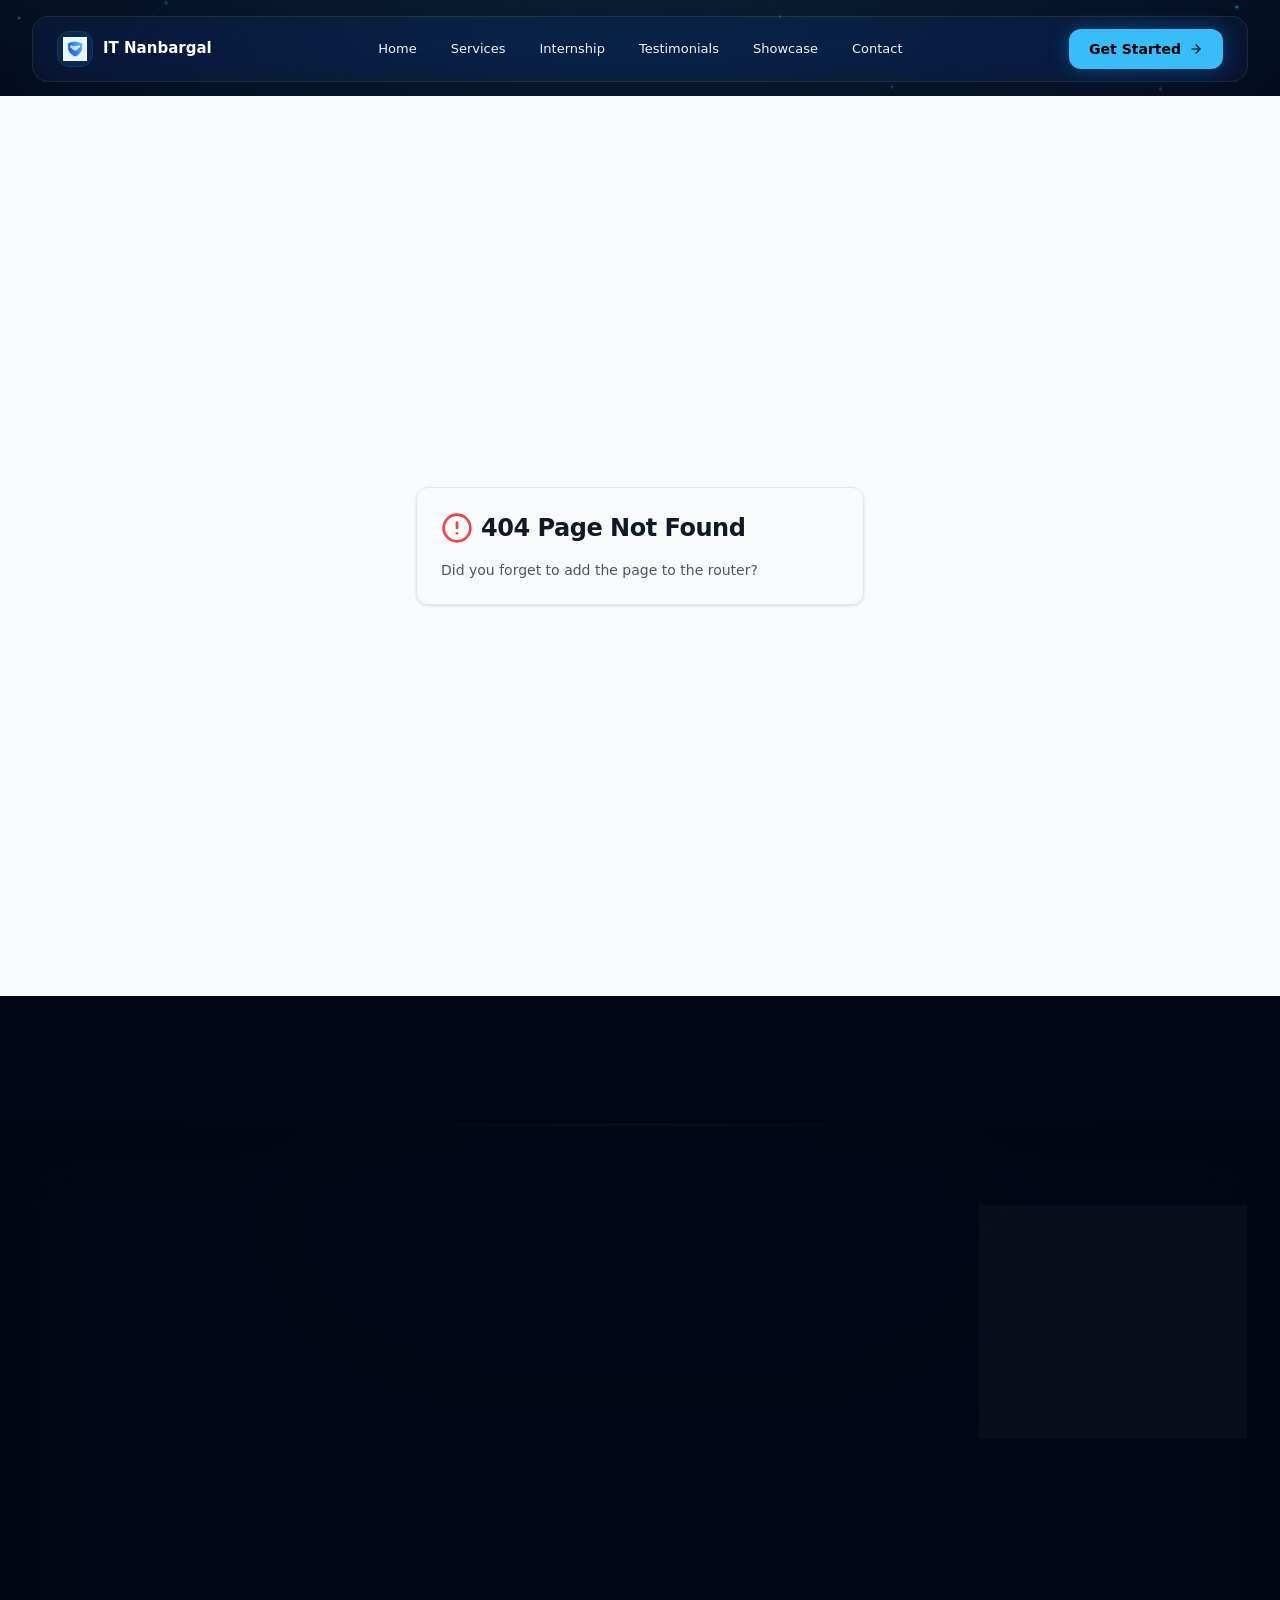
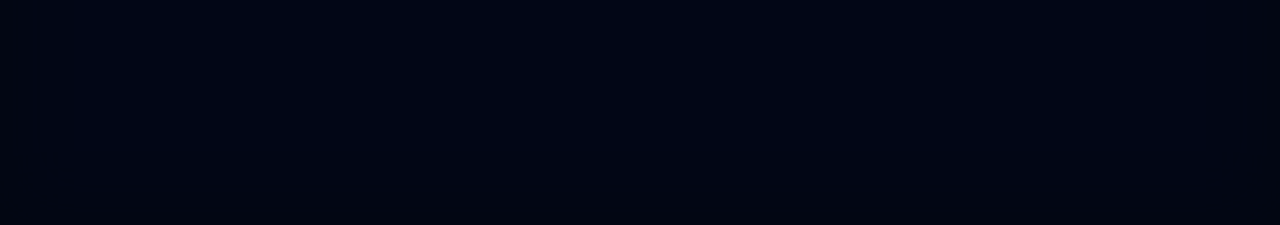
==== commit 178fd6d5: "Add files via upload" ====
--- a/index.html
+++ b/index.html
@@ -29,7 +29,7 @@
       href="https://fonts.googleapis.com/css2?family=Inter:wght@400;500;600;700&display=swap"
       rel="stylesheet"
     />
-    <script type="module" crossorigin src="/assets/index-BulEiwmP.js"></script>
+    <script type="module" crossorigin src="/assets/index-Cg2Jbtv0.js"></script>
     <link rel="stylesheet" crossorigin href="/assets/index-BTVBhNMc.css">
   </head>
   <body>
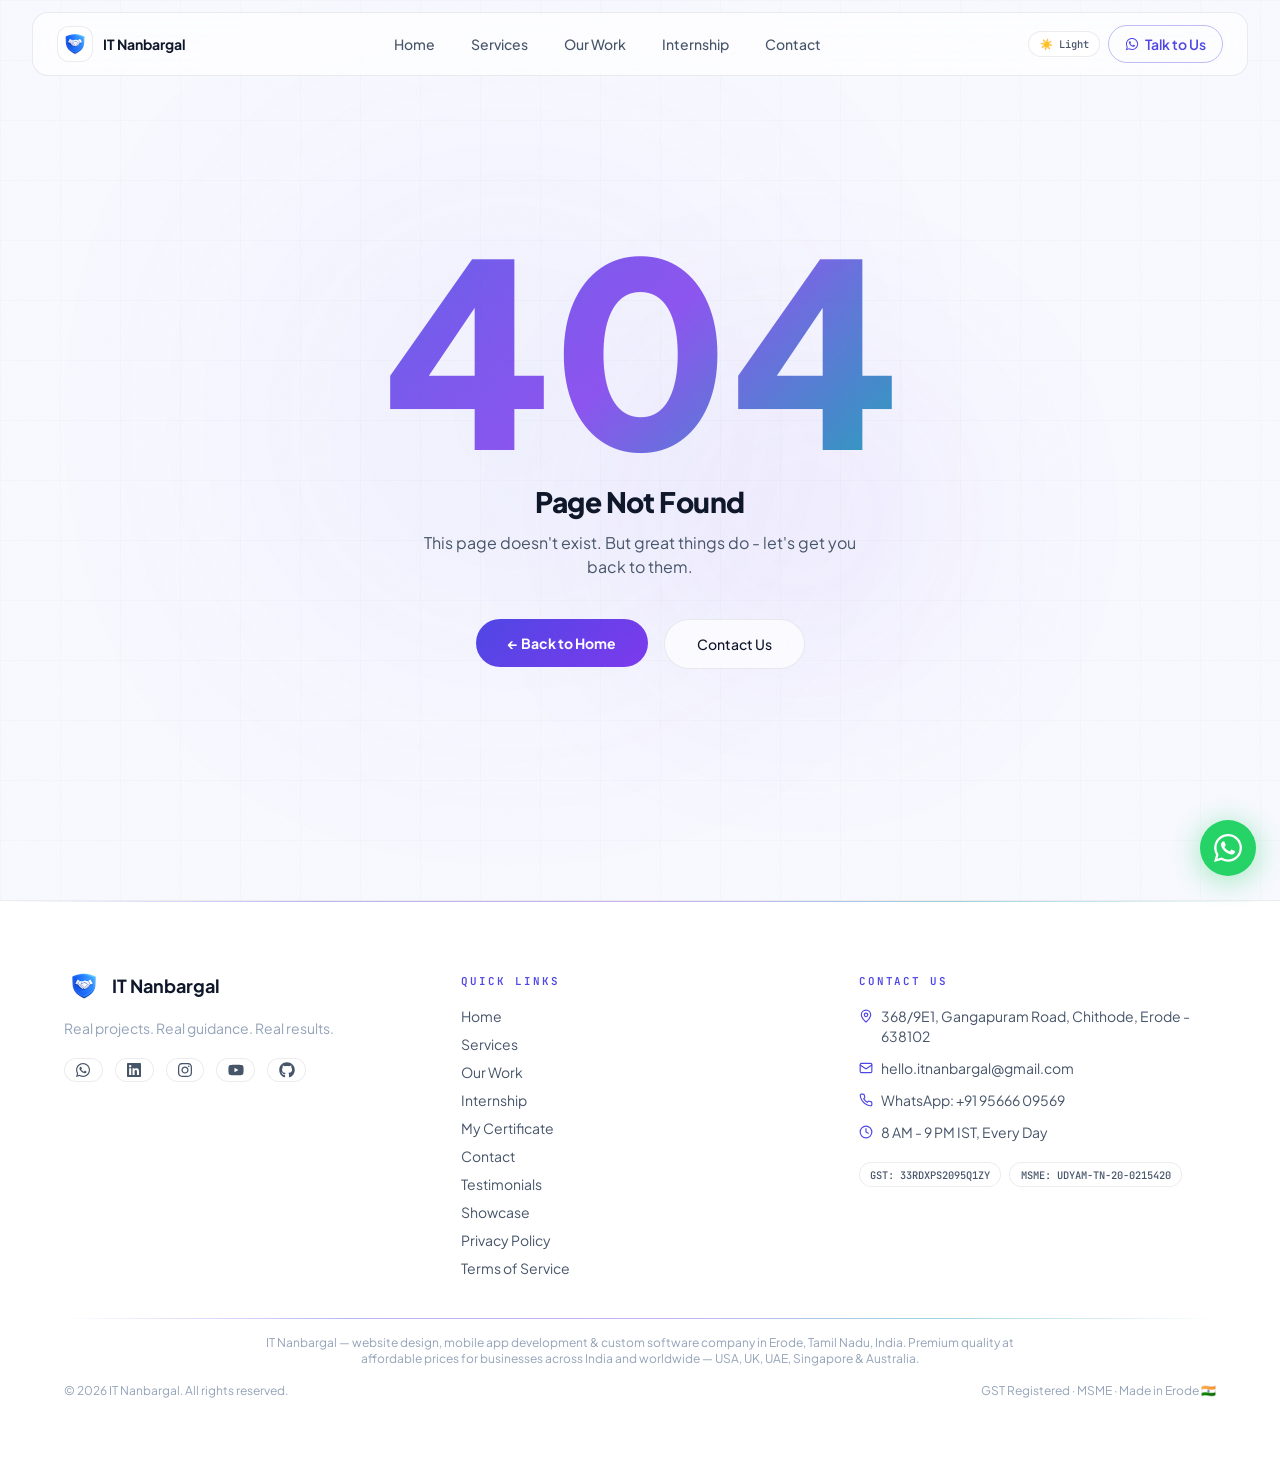
==== commit 45303b2f: "Add files via upload" ====
--- a/index.html
+++ b/index.html
@@ -1,38 +1,90 @@
-<!doctype html>
-<html lang="en">
-  <head>
-    <meta charset="UTF-8" />
-    <meta
-      name="viewport"
-      content="width=device-width, initial-scale=1.0, maximum-scale=1"
-    />
-    <title>IT Nanbargal — IT Guidance & Software Development</title>
-    <link rel="icon" type="image/svg+xml" href="/assets/logo-DjiRIrxG.png" />
-    <link rel="preconnect" href="https://fonts.googleapis.com" />
-    <!-- SEO -->
-    <meta
-      name="description"
-      content="IT Nanbargal provides real IT guidance, project support, internship training, and software development services for Tamil developers and businesses."
-    />
+<!DOCTYPE html>
+<html lang="en" data-theme="dark">
+<head>
+  <meta charset="UTF-8" />
+  <meta name="viewport" content="width=device-width, initial-scale=1.0, viewport-fit=cover" />
 
-    <!-- social preview -->
-    <meta property="og:title" content="IT Nanbargal" />
+  <!-- SEO:START -->
+  <title>Web, App &amp; Custom Software Development Company in India | IT Nanbargal</title>
+  <meta name="description" content="IT Nanbargal is a GST-registered software company in Erode, Tamil Nadu, India. Premium-quality websites, mobile apps &amp; custom software at affordable prices for clients in India and worldwide." />
+  <meta name="keywords" content="web development company india, affordable website design, custom software development company, mobile app development india, hire web developers india, outsource web development, software company erode, web development tamil nadu, low cost website design premium quality, website development for small business" />
+  <meta name="robots" content="index, follow, max-image-preview:large, max-snippet:-1, max-video-preview:-1" />
+  <link rel="canonical" href="https://itnanbargal.com/" />
+  <link rel="alternate" hreflang="en" href="https://itnanbargal.com/" />
+  <link rel="alternate" hreflang="x-default" href="https://itnanbargal.com/" />
+  <meta property="og:type" content="website" />
+  <meta property="og:url" content="https://itnanbargal.com/" />
+  <meta property="og:title" content="Web, App &amp; Custom Software Development Company in India | IT Nanbargal" />
+  <meta property="og:description" content="IT Nanbargal is a GST-registered software company in Erode, Tamil Nadu, India. Premium-quality websites, mobile apps &amp; custom software at affordable prices for clients in India and worldwide." />
+  <meta property="og:image" content="https://itnanbargal.com/og-image.png" />
+  <meta property="og:image:width" content="1200" />
+  <meta property="og:image:height" content="630" />
+  <meta property="og:image:alt" content="IT Nanbargal — Web, App & Custom Software Development" />
+  <meta property="og:locale" content="en_US" />
+  <meta property="og:locale:alternate" content="en_IN" />
+  <meta property="og:site_name" content="IT Nanbargal" />
+  <meta name="twitter:card" content="summary_large_image" />
+  <meta name="twitter:title" content="Web, App &amp; Custom Software Development Company in India | IT Nanbargal" />
+  <meta name="twitter:description" content="IT Nanbargal is a GST-registered software company in Erode, Tamil Nadu, India. Premium-quality websites, mobile apps &amp; custom software at affordable prices for clients in India and worldwide." />
+  <meta name="twitter:image" content="https://itnanbargal.com/og-image.png" />
+  <script type="application/ld+json" id="global-jsonld">[{"@context":"https://schema.org","@type":"Organization","@id":"https://itnanbargal.com/#organization","name":"IT Nanbargal","legalName":"IT Nanbargal","url":"https://itnanbargal.com","logo":{"@type":"ImageObject","url":"https://itnanbargal.com/logo.png","width":512,"height":512},"image":"https://itnanbargal.com/og-image.png","email":"hello.itnanbargal@gmail.com","telephone":"+919566609569","taxID":"33RDXPS2095Q1ZY","foundingLocation":{"@type":"Place","name":"Erode, Tamil Nadu, India"},"knowsLanguage":["en","ta"],"slogan":"Premium-quality websites, apps and software at affordable prices.","sameAs":["https://wa.me/919566609569","https://www.linkedin.com/in/srivarsans-itnanbargal/","https://www.instagram.com/itnanbargal/","https://www.youtube.com/channel/UCG5L9zhPPd-Rilu8Z3vca5w","https://github.com/contactitnanbargal"],"contactPoint":[{"@type":"ContactPoint","contactType":"customer support","telephone":"+919566609569","email":"hello.itnanbargal@gmail.com","availableLanguage":["English","Tamil"],"areaServed":"Worldwide","hoursAvailable":{"@type":"OpeningHoursSpecification","dayOfWeek":["Monday","Tuesday","Wednesday","Thursday","Friday","Saturday","Sunday"],"opens":"08:00","closes":"21:00"}}]},{"@context":"https://schema.org","@type":["LocalBusiness","ProfessionalService"],"@id":"https://itnanbargal.com/#localbusiness","name":"IT Nanbargal","parentOrganization":{"@id":"https://itnanbargal.com/#organization"},"description":"Software company in Erode, Tamil Nadu, India building premium-quality websites, mobile apps and custom software at affordable prices for clients in India and worldwide, plus project-based IT internships for students.","url":"https://itnanbargal.com","logo":"https://itnanbargal.com/logo.png","image":"https://itnanbargal.com/og-image.png","telephone":"+919566609569","email":"hello.itnanbargal@gmail.com","priceRange":"₹₹","currenciesAccepted":"INR, USD","paymentAccepted":"UPI, Bank Transfer, Cash","address":{"@type":"PostalAddress","streetAddress":"368/9E1, Gangapuram Road, Behind Vinayagar Temple","addressLocality":"Chithode, Erode","addressRegion":"Tamil Nadu","postalCode":"638102","addressCountry":"IN"},"geo":{"@type":"GeoCoordinates","latitude":11.341,"longitude":77.7172},"openingHoursSpecification":{"@type":"OpeningHoursSpecification","dayOfWeek":["Monday","Tuesday","Wednesday","Thursday","Friday","Saturday","Sunday"],"opens":"08:00","closes":"21:00"},"areaServed":[{"@type":"State","name":"Tamil Nadu"},{"@type":"Country","name":"India"},{"@type":"Country","name":"United States"},{"@type":"Country","name":"United Kingdom"},{"@type":"Country","name":"United Arab Emirates"},{"@type":"Country","name":"Singapore"},{"@type":"Country","name":"Australia"}],"hasOfferCatalog":{"@type":"OfferCatalog","name":"IT Services","itemListElement":[{"@type":"Offer","itemOffered":{"@type":"Service","name":"Business Website Development"}},{"@type":"Offer","itemOffered":{"@type":"Service","name":"E-commerce Website Development"}},{"@type":"Offer","itemOffered":{"@type":"Service","name":"Mobile App Development (React Native)"}},{"@type":"Offer","itemOffered":{"@type":"Service","name":"Custom Software Development"}},{"@type":"Offer","itemOffered":{"@type":"Service","name":"UI/UX Design"}},{"@type":"Offer","itemOffered":{"@type":"Service","name":"Developer Project Help & Debugging"}},{"@type":"Offer","itemOffered":{"@type":"Service","name":"Project-Based IT Internships"}}]},"sameAs":["https://wa.me/919566609569","https://www.linkedin.com/in/srivarsans-itnanbargal/","https://www.instagram.com/itnanbargal/","https://www.youtube.com/channel/UCG5L9zhPPd-Rilu8Z3vca5w","https://github.com/contactitnanbargal"]},{"@context":"https://schema.org","@type":"WebSite","@id":"https://itnanbargal.com/#website","url":"https://itnanbargal.com","name":"IT Nanbargal","alternateName":["ITNanbargal","IT Nanbargal Erode"],"publisher":{"@id":"https://itnanbargal.com/#organization"},"inLanguage":"en"},{"@context":"https://schema.org","@type":"FAQPage","mainEntity":[{"@type":"Question","name":"How much does a website cost at IT Nanbargal?","acceptedAnswer":{"@type":"Answer","text":"Business websites start at small-business-friendly prices — far below big-agency rates — with premium quality, responsive design, SEO and WhatsApp integration included. Message us on WhatsApp with your requirements and you get a clear, fixed quote before any work starts. No hidden charges."}},{"@type":"Question","name":"Do you work with international clients (USA, UK, UAE, Singapore, Australia)?","acceptedAnswer":{"@type":"Answer","text":"Yes. We build websites, mobile apps and custom software for clients worldwide. We collaborate over WhatsApp, Google Meet and email, share live staging links during development, and hand over full source code and hosting access on delivery. Indian pricing, global quality."}},{"@type":"Question","name":"What services does IT Nanbargal provide?","acceptedAnswer":{"@type":"Answer","text":"Business website development, e-commerce stores, React Native mobile apps (published to the Play Store), custom software, UI/UX design, backend APIs, hosting and maintenance — plus developer project help and real project-based IT internships for students."}},{"@type":"Question","name":"How long does it take to build a website or mobile app?","acceptedAnswer":{"@type":"Answer","text":"A standard business website is typically delivered in 1–2 weeks. E-commerce sites and mobile apps usually take 3–6 weeks depending on features. You see live progress throughout — real deployment, not mockups."}},{"@type":"Question","name":"Why choose a software company in Erode, Tamil Nadu instead of a big-city agency?","acceptedAnswer":{"@type":"Answer","text":"You get the same technologies (React, React Native, Node.js, Supabase) at a fraction of metro-city cost, with direct human support from 8 AM to 9 PM IST every day. IT Nanbargal is GST and MSME registered — a real, verifiable company, not a freelancer marketplace gamble."}},{"@type":"Question","name":"Do you provide support after the website or app is launched?","acceptedAnswer":{"@type":"Answer","text":"Yes. Every project includes post-launch support and we offer ongoing maintenance plans. You always talk to a real developer on WhatsApp — no bots, no ticket queues."}}]}]</script>
+  <!-- SEO:END -->
 
-    <meta
-      property="og:description"
-      content="Human-first IT guidance, real project development, and practical internship training."
-    />
+  <meta name="author" content="IT Nanbargal" />
+  <meta name="geo.region" content="IN-TN" />
+  <meta name="geo.placename" content="Erode, Tamil Nadu, India" />
+  <meta name="geo.position" content="11.3410;77.7172" />
+  <meta name="ICBM" content="11.3410, 77.7172" />
+  <meta name="format-detection" content="telephone=yes" />
 
-    <meta property="og:image" content="/itnanbargal/opengraph.jpg" />
-    <link rel="preconnect" href="https://fonts.gstatic.com" crossorigin />
-    <link
-      href="https://fonts.googleapis.com/css2?family=Inter:wght@400;500;600;700&display=swap"
-      rel="stylesheet"
-    />
-    <script type="module" crossorigin src="/assets/index-Cg2Jbtv0.js"></script>
-    <link rel="stylesheet" crossorigin href="/assets/index-BTVBhNMc.css">
-  </head>
-  <body>
-    <div id="root"></div>
-  </body>
+  <link rel="icon" type="image/png" sizes="192x192" href="/favicon-192.png" />
+  <link rel="icon" type="image/png" href="/logo.png" />
+  <link rel="apple-touch-icon" href="/apple-touch-icon.png" />
+  <meta name="theme-color" content="#050508" />
+  <meta name="apple-mobile-web-app-capable" content="yes" />
+  <meta name="apple-mobile-web-app-status-bar-style" content="black-translucent" />
+
+  <link rel="preconnect" href="https://fonts.googleapis.com" />
+  <link rel="preconnect" href="https://fonts.gstatic.com" crossorigin />
+  <link rel="dns-prefetch" href="https://www.googletagmanager.com" />
+  <link rel="dns-prefetch" href="https://elfsightcdn.com" />
+  <link href="https://fonts.googleapis.com/css2?family=Plus+Jakarta+Sans:wght@300;400;500;600;700;800;900&family=Inter:wght@300;400;500;600&family=JetBrains+Mono:wght@400;500;600&display=swap" rel="stylesheet" />
+
+  <!-- Google Analytics -->
+  <script async src="https://www.googletagmanager.com/gtag/js?id=G-2M386BEDPE"></script>
+  <script>
+    window.dataLayer = window.dataLayer || [];
+    function gtag(){dataLayer.push(arguments);}
+    gtag('js', new Date());
+    gtag('config', 'G-2M386BEDPE');
+  </script>
+
+  <script>
+    // GitHub Pages SPA routing: restore the path stored by 404.html
+    (function() {
+      try {
+        var redirect = sessionStorage.redirect;
+        delete sessionStorage.redirect;
+        if (redirect && redirect !== location.href) {
+          history.replaceState(null, null, redirect);
+        }
+      } catch(e) {}
+    })();
+    // Apply saved theme before first render
+    try {
+      var t = localStorage.getItem('itn-theme') || 'dark';
+      document.documentElement.setAttribute('data-theme', t);
+    } catch(e) {}
+  </script>
+  <!-- Google Reviews Widget -->
+  <script src="https://elfsightcdn.com/platform.js" async defer></script>
+  <script type="module" crossorigin src="/assets/index-7B6m8-IW.js"></script>
+  <link rel="modulepreload" crossorigin href="/assets/router-CHHfm-p0.js">
+  <link rel="modulepreload" crossorigin href="/assets/motion-CFI7ASVz.js">
+  <link rel="modulepreload" crossorigin href="/assets/vendor-C1U7dC3e.js">
+  <link rel="stylesheet" crossorigin href="/assets/index-D6Rc3t5l.css">
+</head>
+<body>
+  <div id="root"></div>
+</body>
 </html>
--- a/assets/index-D6Rc3t5l.css
+++ b/assets/index-D6Rc3t5l.css
@@ -0,0 +1 @@
+*,:before,:after{--tw-border-spacing-x: 0;--tw-border-spacing-y: 0;--tw-translate-x: 0;--tw-translate-y: 0;--tw-rotate: 0;--tw-skew-x: 0;--tw-skew-y: 0;--tw-scale-x: 1;--tw-scale-y: 1;--tw-pan-x: ;--tw-pan-y: ;--tw-pinch-zoom: ;--tw-scroll-snap-strictness: proximity;--tw-gradient-from-position: ;--tw-gradient-via-position: ;--tw-gradient-to-position: ;--tw-ordinal: ;--tw-slashed-zero: ;--tw-numeric-figure: ;--tw-numeric-spacing: ;--tw-numeric-fraction: ;--tw-ring-inset: ;--tw-ring-offset-width: 0px;--tw-ring-offset-color: #fff;--tw-ring-color: rgb(59 130 246 / .5);--tw-ring-offset-shadow: 0 0 #0000;--tw-ring-shadow: 0 0 #0000;--tw-shadow: 0 0 #0000;--tw-shadow-colored: 0 0 #0000;--tw-blur: ;--tw-brightness: ;--tw-contrast: ;--tw-grayscale: ;--tw-hue-rotate: ;--tw-invert: ;--tw-saturate: ;--tw-sepia: ;--tw-drop-shadow: ;--tw-backdrop-blur: ;--tw-backdrop-brightness: ;--tw-backdrop-contrast: ;--tw-backdrop-grayscale: ;--tw-backdrop-hue-rotate: ;--tw-backdrop-invert: ;--tw-backdrop-opacity: ;--tw-backdrop-saturate: ;--tw-backdrop-sepia: ;--tw-contain-size: ;--tw-contain-layout: ;--tw-contain-paint: ;--tw-contain-style: }::backdrop{--tw-border-spacing-x: 0;--tw-border-spacing-y: 0;--tw-translate-x: 0;--tw-translate-y: 0;--tw-rotate: 0;--tw-skew-x: 0;--tw-skew-y: 0;--tw-scale-x: 1;--tw-scale-y: 1;--tw-pan-x: ;--tw-pan-y: ;--tw-pinch-zoom: ;--tw-scroll-snap-strictness: proximity;--tw-gradient-from-position: ;--tw-gradient-via-position: ;--tw-gradient-to-position: ;--tw-ordinal: ;--tw-slashed-zero: ;--tw-numeric-figure: ;--tw-numeric-spacing: ;--tw-numeric-fraction: ;--tw-ring-inset: ;--tw-ring-offset-width: 0px;--tw-ring-offset-color: #fff;--tw-ring-color: rgb(59 130 246 / .5);--tw-ring-offset-shadow: 0 0 #0000;--tw-ring-shadow: 0 0 #0000;--tw-shadow: 0 0 #0000;--tw-shadow-colored: 0 0 #0000;--tw-blur: ;--tw-brightness: ;--tw-contrast: ;--tw-grayscale: ;--tw-hue-rotate: ;--tw-invert: ;--tw-saturate: ;--tw-sepia: ;--tw-drop-shadow: ;--tw-backdrop-blur: ;--tw-backdrop-brightness: ;--tw-backdrop-contrast: ;--tw-backdrop-grayscale: ;--tw-backdrop-hue-rotate: ;--tw-backdrop-invert: ;--tw-backdrop-opacity: ;--tw-backdrop-saturate: ;--tw-backdrop-sepia: ;--tw-contain-size: ;--tw-contain-layout: ;--tw-contain-paint: ;--tw-contain-style: }*,:before,:after{box-sizing:border-box;border-width:0;border-style:solid;border-color:#e5e7eb}:before,:after{--tw-content: ""}html,:host{line-height:1.5;-webkit-text-size-adjust:100%;-moz-tab-size:4;-o-tab-size:4;tab-size:4;font-family:Plus Jakarta Sans,system-ui,sans-serif;font-feature-settings:normal;font-variation-settings:normal;-webkit-tap-highlight-color:transparent}body{margin:0;line-height:inherit}hr{height:0;color:inherit;border-top-width:1px}abbr:where([title]){-webkit-text-decoration:underline dotted;text-decoration:underline dotted}h1,h2,h3,h4,h5,h6{font-size:inherit;font-weight:inherit}a{color:inherit;text-decoration:inherit}b,strong{font-weight:bolder}code,kbd,samp,pre{font-family:JetBrains Mono,monospace;font-feature-settings:normal;font-variation-settings:normal;font-size:1em}small{font-size:80%}sub,sup{font-size:75%;line-height:0;position:relative;vertical-align:baseline}sub{bottom:-.25em}sup{top:-.5em}table{text-indent:0;border-color:inherit;border-collapse:collapse}button,input,optgroup,select,textarea{font-family:inherit;font-feature-settings:inherit;font-variation-settings:inherit;font-size:100%;font-weight:inherit;line-height:inherit;letter-spacing:inherit;color:inherit;margin:0;padding:0}button,select{text-transform:none}button,input:where([type=button]),input:where([type=reset]),input:where([type=submit]){-webkit-appearance:button;background-color:transparent;background-image:none}:-moz-focusring{outline:auto}:-moz-ui-invalid{box-shadow:none}progress{vertical-align:baseline}::-webkit-inner-spin-button,::-webkit-outer-spin-button{height:auto}[type=search]{-webkit-appearance:textfield;outline-offset:-2px}::-webkit-search-decoration{-webkit-appearance:none}::-webkit-file-upload-button{-webkit-appearance:button;font:inherit}summary{display:list-item}blockquote,dl,dd,h1,h2,h3,h4,h5,h6,hr,figure,p,pre{margin:0}fieldset{margin:0;padding:0}legend{padding:0}ol,ul,menu{list-style:none;margin:0;padding:0}dialog{padding:0}textarea{resize:vertical}input::-moz-placeholder,textarea::-moz-placeholder{opacity:1;color:#9ca3af}input::placeholder,textarea::placeholder{opacity:1;color:#9ca3af}button,[role=button]{cursor:pointer}:disabled{cursor:default}img,svg,video,canvas,audio,iframe,embed,object{display:block;vertical-align:middle}img,video{max-width:100%;height:auto}[hidden]:where(:not([hidden=until-found])){display:none}.\!container{width:100%!important}.container{width:100%}@media (min-width: 640px){.\!container{max-width:640px!important}.container{max-width:640px}}@media (min-width: 768px){.\!container{max-width:768px!important}.container{max-width:768px}}@media (min-width: 1024px){.\!container{max-width:1024px!important}.container{max-width:1024px}}@media (min-width: 1280px){.\!container{max-width:1280px!important}.container{max-width:1280px}}@media (min-width: 1536px){.\!container{max-width:1536px!important}.container{max-width:1536px}}.sr-only{position:absolute;width:1px;height:1px;padding:0;margin:-1px;overflow:hidden;clip:rect(0,0,0,0);white-space:nowrap;border-width:0}.pointer-events-none{pointer-events:none}.pointer-events-auto{pointer-events:auto}.visible{visibility:visible}.static{position:static}.fixed{position:fixed}.absolute{position:absolute}.relative{position:relative}.sticky{position:sticky}.inset-0{top:0;right:0;bottom:0;left:0}.inset-x-0{left:0;right:0}.inset-y-0{top:0;bottom:0}.-bottom-1\.5{bottom:-.375rem}.-bottom-12{bottom:-3rem}.-left-12{left:-3rem}.-left-\[25px\]{left:-25px}.-right-12{right:-3rem}.-top-12{top:-3rem}.bottom-0{bottom:0}.bottom-1\/4{bottom:25%}.bottom-3{bottom:.75rem}.left-0{left:0}.left-1\/2{left:50%}.left-1\/3{left:33.333333%}.left-1\/4{left:25%}.left-2{left:.5rem}.left-\[40\%\]{left:40%}.left-\[50\%\]{left:50%}.left-\[8\%\]{left:8%}.right-0{right:0}.right-1{right:.25rem}.right-1\/4{right:25%}.right-2{right:.5rem}.right-3{right:.75rem}.right-4{right:1rem}.right-6{right:1.5rem}.right-8{right:2rem}.right-\[10\%\]{right:10%}.top-0{top:0}.top-1{top:.25rem}.top-1\.5{top:.375rem}.top-1\/2{top:50%}.top-1\/3{top:33.333333%}.top-1\/4{top:25%}.top-2{top:.5rem}.top-3{top:.75rem}.top-3\.5{top:.875rem}.top-4{top:1rem}.top-8{top:2rem}.top-\[50\%\]{top:50%}.top-\[65\%\]{top:65%}.z-10{z-index:10}.z-20{z-index:20}.z-40{z-index:40}.z-50{z-index:50}.z-\[-1\]{z-index:-1}.z-\[100\]{z-index:100}.z-\[9998\]{z-index:9998}.z-\[9999\]{z-index:9999}.order-first{order:-9999}.order-last{order:9999}.\!m-0{margin:0!important}.-mx-1{margin-left:-.25rem;margin-right:-.25rem}.-mx-2{margin-left:-.5rem;margin-right:-.5rem}.-my-2{margin-top:-.5rem;margin-bottom:-.5rem}.mx-2{margin-left:.5rem;margin-right:.5rem}.mx-3\.5{margin-left:.875rem;margin-right:.875rem}.mx-4{margin-left:1rem;margin-right:1rem}.mx-6{margin-left:1.5rem;margin-right:1.5rem}.mx-auto{margin-left:auto;margin-right:auto}.my-0{margin-top:0;margin-bottom:0}.my-0\.5{margin-top:.125rem;margin-bottom:.125rem}.my-1{margin-top:.25rem;margin-bottom:.25rem}.-ml-4{margin-left:-1rem}.-mt-4{margin-top:-1rem}.mb-1{margin-bottom:.25rem}.mb-10{margin-bottom:2.5rem}.mb-12{margin-bottom:3rem}.mb-14{margin-bottom:3.5rem}.mb-16{margin-bottom:4rem}.mb-2{margin-bottom:.5rem}.mb-20{margin-bottom:5rem}.mb-3{margin-bottom:.75rem}.mb-4{margin-bottom:1rem}.mb-5{margin-bottom:1.25rem}.mb-6{margin-bottom:1.5rem}.mb-8{margin-bottom:2rem}.ml-1{margin-left:.25rem}.ml-2{margin-left:.5rem}.ml-4{margin-left:1rem}.ml-auto{margin-left:auto}.mt-1{margin-top:.25rem}.mt-1\.5{margin-top:.375rem}.mt-10{margin-top:2.5rem}.mt-16{margin-top:4rem}.mt-2{margin-top:.5rem}.mt-3{margin-top:.75rem}.mt-4{margin-top:1rem}.mt-5{margin-top:1.25rem}.mt-6{margin-top:1.5rem}.mt-7{margin-top:1.75rem}.mt-8{margin-top:2rem}.mt-auto{margin-top:auto}.line-clamp-2{overflow:hidden;display:-webkit-box;-webkit-box-orient:vertical;-webkit-line-clamp:2}.block{display:block}.inline-block{display:inline-block}.flex{display:flex}.inline-flex{display:inline-flex}.table{display:table}.grid{display:grid}.hidden{display:none}.aspect-square{aspect-ratio:1 / 1}.aspect-video{aspect-ratio:16 / 9}.size-10{width:2.5rem;height:2.5rem}.size-3{width:.75rem;height:.75rem}.size-3\.5{width:.875rem;height:.875rem}.size-4{width:1rem;height:1rem}.size-6{width:1.5rem;height:1.5rem}.size-8{width:2rem;height:2rem}.h-0\.5{height:.125rem}.h-1\.5{height:.375rem}.h-10{height:2.5rem}.h-12{height:3rem}.h-16{height:4rem}.h-2{height:.5rem}.h-2\.5{height:.625rem}.h-20{height:5rem}.h-3{height:.75rem}.h-3\.5{height:.875rem}.h-36{height:9rem}.h-4{height:1rem}.h-40{height:10rem}.h-48{height:12rem}.h-5{height:1.25rem}.h-6{height:1.5rem}.h-7{height:1.75rem}.h-8{height:2rem}.h-80{height:20rem}.h-9{height:2.25rem}.h-96{height:24rem}.h-\[1px\]{height:1px}.h-\[200px\]{height:200px}.h-\[300px\]{height:300px}.h-\[400px\]{height:400px}.h-\[420px\]{height:420px}.h-\[450px\]{height:450px}.h-\[600px\]{height:600px}.h-\[var\(--radix-select-trigger-height\)\]{height:var(--radix-select-trigger-height)}.h-auto{height:auto}.h-full{height:100%}.h-px{height:1px}.h-svh{height:100svh}.max-h-\[--radix-select-content-available-height\]{max-height:var(--radix-select-content-available-height)}.max-h-\[var\(--radix-dropdown-menu-content-available-height\)\]{max-height:var(--radix-dropdown-menu-content-available-height)}.max-h-screen{max-height:100vh}.min-h-0{min-height:0px}.min-h-10{min-height:2.5rem}.min-h-8{min-height:2rem}.min-h-9{min-height:2.25rem}.min-h-\[60px\]{min-height:60px}.min-h-screen{min-height:100vh}.min-h-svh{min-height:100svh}.w-0{width:0px}.w-0\.5{width:.125rem}.w-1{width:.25rem}.w-1\.5{width:.375rem}.w-10{width:2.5rem}.w-12{width:3rem}.w-16{width:4rem}.w-2{width:.5rem}.w-2\.5{width:.625rem}.w-20{width:5rem}.w-3{width:.75rem}.w-3\.5{width:.875rem}.w-3\/4{width:75%}.w-4{width:1rem}.w-44{width:11rem}.w-5{width:1.25rem}.w-7{width:1.75rem}.w-72{width:18rem}.w-8{width:2rem}.w-80{width:20rem}.w-9{width:2.25rem}.w-96{width:24rem}.w-\[1px\]{width:1px}.w-\[200px\]{width:200px}.w-\[300px\]{width:300px}.w-\[400px\]{width:400px}.w-\[420px\]{width:420px}.w-\[450px\]{width:450px}.w-\[500px\]{width:500px}.w-\[600px\]{width:600px}.w-\[90vw\]{width:90vw}.w-\[var\(--sidebar-width\)\]{width:var(--sidebar-width)}.w-auto{width:auto}.w-fit{width:-moz-fit-content;width:fit-content}.w-full{width:100%}.min-w-0{min-width:0px}.min-w-10{min-width:2.5rem}.min-w-5{min-width:1.25rem}.min-w-8{min-width:2rem}.min-w-9{min-width:2.25rem}.min-w-\[160px\]{min-width:160px}.min-w-\[8rem\]{min-width:8rem}.min-w-\[var\(--radix-select-trigger-width\)\]{min-width:var(--radix-select-trigger-width)}.max-w-2xl{max-width:42rem}.max-w-3xl{max-width:48rem}.max-w-4xl{max-width:56rem}.max-w-5xl{max-width:64rem}.max-w-6xl{max-width:72rem}.max-w-\[60\%\]{max-width:60%}.max-w-\[var\(--skeleton-width\)\]{max-width:var(--skeleton-width)}.max-w-lg{max-width:32rem}.max-w-md{max-width:28rem}.max-w-sm{max-width:24rem}.max-w-xl{max-width:36rem}.flex-1{flex:1 1 0%}.flex-shrink-0,.shrink-0{flex-shrink:0}.flex-grow,.grow{flex-grow:1}.grow-0{flex-grow:0}.basis-full{flex-basis:100%}.caption-bottom{caption-side:bottom}.origin-\[--radix-dropdown-menu-content-transform-origin\]{transform-origin:var(--radix-dropdown-menu-content-transform-origin)}.origin-\[--radix-popover-content-transform-origin\]{transform-origin:var(--radix-popover-content-transform-origin)}.origin-\[--radix-select-content-transform-origin\]{transform-origin:var(--radix-select-content-transform-origin)}.origin-\[--radix-tooltip-content-transform-origin\]{transform-origin:var(--radix-tooltip-content-transform-origin)}.-translate-x-1\/2{--tw-translate-x: -50%;transform:translate(var(--tw-translate-x),var(--tw-translate-y)) rotate(var(--tw-rotate)) skew(var(--tw-skew-x)) skewY(var(--tw-skew-y)) scaleX(var(--tw-scale-x)) scaleY(var(--tw-scale-y))}.-translate-x-px{--tw-translate-x: -1px;transform:translate(var(--tw-translate-x),var(--tw-translate-y)) rotate(var(--tw-rotate)) skew(var(--tw-skew-x)) skewY(var(--tw-skew-y)) scaleX(var(--tw-scale-x)) scaleY(var(--tw-scale-y))}.-translate-y-1\/2{--tw-translate-y: -50%;transform:translate(var(--tw-translate-x),var(--tw-translate-y)) rotate(var(--tw-rotate)) skew(var(--tw-skew-x)) skewY(var(--tw-skew-y)) scaleX(var(--tw-scale-x)) scaleY(var(--tw-scale-y))}.translate-x-\[-50\%\]{--tw-translate-x: -50%;transform:translate(var(--tw-translate-x),var(--tw-translate-y)) rotate(var(--tw-rotate)) skew(var(--tw-skew-x)) skewY(var(--tw-skew-y)) scaleX(var(--tw-scale-x)) scaleY(var(--tw-scale-y))}.translate-x-px{--tw-translate-x: 1px;transform:translate(var(--tw-translate-x),var(--tw-translate-y)) rotate(var(--tw-rotate)) skew(var(--tw-skew-x)) skewY(var(--tw-skew-y)) scaleX(var(--tw-scale-x)) scaleY(var(--tw-scale-y))}.translate-y-\[-50\%\]{--tw-translate-y: -50%;transform:translate(var(--tw-translate-x),var(--tw-translate-y)) rotate(var(--tw-rotate)) skew(var(--tw-skew-x)) skewY(var(--tw-skew-y)) scaleX(var(--tw-scale-x)) scaleY(var(--tw-scale-y))}.rotate-90{--tw-rotate: 90deg;transform:translate(var(--tw-translate-x),var(--tw-translate-y)) rotate(var(--tw-rotate)) skew(var(--tw-skew-x)) skewY(var(--tw-skew-y)) scaleX(var(--tw-scale-x)) scaleY(var(--tw-scale-y))}.transform{transform:translate(var(--tw-translate-x),var(--tw-translate-y)) rotate(var(--tw-rotate)) skew(var(--tw-skew-x)) skewY(var(--tw-skew-y)) scaleX(var(--tw-scale-x)) scaleY(var(--tw-scale-y))}@keyframes ping{75%,to{transform:scale(2);opacity:0}}.animate-ping{animation:ping 1s cubic-bezier(0,0,.2,1) infinite}@keyframes pulse{50%{opacity:.5}}.animate-pulse{animation:pulse 2s cubic-bezier(.4,0,.6,1) infinite}@keyframes spin{to{transform:rotate(360deg)}}.animate-spin{animation:spin 1s linear infinite}.cursor-default{cursor:default}.cursor-pointer{cursor:pointer}.cursor-text{cursor:text}.touch-none{touch-action:none}.select-none{-webkit-user-select:none;-moz-user-select:none;user-select:none}.resize-none{resize:none}.resize{resize:both}.list-disc{list-style-type:disc}.list-none{list-style-type:none}.grid-cols-1{grid-template-columns:repeat(1,minmax(0,1fr))}.grid-cols-2{grid-template-columns:repeat(2,minmax(0,1fr))}.grid-cols-3{grid-template-columns:repeat(3,minmax(0,1fr))}.grid-cols-5{grid-template-columns:repeat(5,minmax(0,1fr))}.flex-row{flex-direction:row}.flex-col{flex-direction:column}.flex-col-reverse{flex-direction:column-reverse}.flex-wrap{flex-wrap:wrap}.place-content-center{place-content:center}.items-start{align-items:flex-start}.items-end{align-items:flex-end}.items-center{align-items:center}.items-stretch{align-items:stretch}.justify-start{justify-content:flex-start}.justify-center{justify-content:center}.justify-between{justify-content:space-between}.gap-1{gap:.25rem}.gap-1\.5{gap:.375rem}.gap-10{gap:2.5rem}.gap-12{gap:3rem}.gap-14{gap:3.5rem}.gap-16{gap:4rem}.gap-2{gap:.5rem}.gap-2\.5{gap:.625rem}.gap-3{gap:.75rem}.gap-4{gap:1rem}.gap-5{gap:1.25rem}.gap-6{gap:1.5rem}.gap-7{gap:1.75rem}.gap-8{gap:2rem}.space-x-4>:not([hidden])~:not([hidden]){--tw-space-x-reverse: 0;margin-right:calc(1rem * var(--tw-space-x-reverse));margin-left:calc(1rem * calc(1 - var(--tw-space-x-reverse)))}.space-y-1\.5>:not([hidden])~:not([hidden]){--tw-space-y-reverse: 0;margin-top:calc(.375rem * calc(1 - var(--tw-space-y-reverse)));margin-bottom:calc(.375rem * var(--tw-space-y-reverse))}.space-y-2>:not([hidden])~:not([hidden]){--tw-space-y-reverse: 0;margin-top:calc(.5rem * calc(1 - var(--tw-space-y-reverse)));margin-bottom:calc(.5rem * var(--tw-space-y-reverse))}.self-stretch{align-self:stretch}.overflow-auto{overflow:auto}.overflow-hidden{overflow:hidden}.overflow-x-auto{overflow-x:auto}.overflow-y-auto{overflow-y:auto}.overflow-x-hidden{overflow-x:hidden}.whitespace-nowrap{white-space:nowrap}.text-balance{text-wrap:balance}.break-words{overflow-wrap:break-word}.rounded{border-radius:.25rem}.rounded-2xl{border-radius:1rem}.rounded-3xl{border-radius:1.5rem}.rounded-\[2px\]{border-radius:2px}.rounded-\[calc\(var\(--radius\)-5px\)\]{border-radius:calc(var(--radius) - 5px)}.rounded-full{border-radius:9999px}.rounded-lg{border-radius:.5rem}.rounded-md{border-radius:.375rem}.rounded-none{border-radius:0}.rounded-sm{border-radius:.125rem}.rounded-xl{border-radius:.75rem}.rounded-t-2xl{border-top-left-radius:1rem;border-top-right-radius:1rem}.border{border-width:1px}.border-0{border-width:0px}.border-2{border-width:2px}.border-\[1\.5px\]{border-width:1.5px}.border-b{border-bottom-width:1px}.border-l{border-left-width:1px}.border-l-4{border-left-width:4px}.border-r{border-right-width:1px}.border-t{border-top-width:1px}.border-dashed{border-style:dashed}.border-\[--color-border\]{border-color:var(--color-border)}.border-transparent{border-color:transparent}.border-white{--tw-border-opacity: 1;border-color:rgb(255 255 255 / var(--tw-border-opacity, 1))}.border-t-transparent{border-top-color:transparent}.bg-\[--color-bg\]{background-color:var(--color-bg)}.bg-black\/80{background-color:#000c}.bg-green-400{--tw-bg-opacity: 1;background-color:rgb(74 222 128 / var(--tw-bg-opacity, 1))}.bg-green-500{--tw-bg-opacity: 1;background-color:rgb(34 197 94 / var(--tw-bg-opacity, 1))}.bg-red-500{--tw-bg-opacity: 1;background-color:rgb(239 68 68 / var(--tw-bg-opacity, 1))}.bg-transparent{background-color:transparent}.bg-yellow-500{--tw-bg-opacity: 1;background-color:rgb(234 179 8 / var(--tw-bg-opacity, 1))}.fill-current{fill:currentColor}.object-contain{-o-object-fit:contain;object-fit:contain}.object-cover{-o-object-fit:cover;object-fit:cover}.p-0{padding:0}.p-1{padding:.25rem}.p-10{padding:2.5rem}.p-12{padding:3rem}.p-2{padding:.5rem}.p-4{padding:1rem}.p-5{padding:1.25rem}.p-6{padding:1.5rem}.p-8{padding:2rem}.px-1{padding-left:.25rem;padding-right:.25rem}.px-1\.5{padding-left:.375rem;padding-right:.375rem}.px-2{padding-left:.5rem;padding-right:.5rem}.px-2\.5{padding-left:.625rem;padding-right:.625rem}.px-3{padding-left:.75rem;padding-right:.75rem}.px-4{padding-left:1rem;padding-right:1rem}.px-5{padding-left:1.25rem;padding-right:1.25rem}.px-6{padding-left:1.5rem;padding-right:1.5rem}.px-8{padding-left:2rem;padding-right:2rem}.py-0\.5{padding-top:.125rem;padding-bottom:.125rem}.py-1{padding-top:.25rem;padding-bottom:.25rem}.py-1\.5{padding-top:.375rem;padding-bottom:.375rem}.py-16{padding-top:4rem;padding-bottom:4rem}.py-2{padding-top:.5rem;padding-bottom:.5rem}.py-2\.5{padding-top:.625rem;padding-bottom:.625rem}.py-20{padding-top:5rem;padding-bottom:5rem}.py-24{padding-top:6rem;padding-bottom:6rem}.py-3{padding-top:.75rem;padding-bottom:.75rem}.py-4{padding-top:1rem;padding-bottom:1rem}.py-5{padding-top:1.25rem;padding-bottom:1.25rem}.py-8{padding-top:2rem;padding-bottom:2rem}.pb-10{padding-bottom:2.5rem}.pb-16{padding-bottom:4rem}.pb-2{padding-bottom:.5rem}.pb-20{padding-bottom:5rem}.pb-3{padding-bottom:.75rem}.pb-5{padding-bottom:1.25rem}.pb-8{padding-bottom:2rem}.pl-2{padding-left:.5rem}.pl-2\.5{padding-left:.625rem}.pl-3{padding-left:.75rem}.pl-4{padding-left:1rem}.pl-6{padding-left:1.5rem}.pl-8{padding-left:2rem}.pr-2{padding-right:.5rem}.pr-2\.5{padding-right:.625rem}.pr-3{padding-right:.75rem}.pr-8{padding-right:2rem}.pt-0{padding-top:0}.pt-10{padding-top:2.5rem}.pt-20{padding-top:5rem}.pt-24{padding-top:6rem}.pt-3{padding-top:.75rem}.pt-4{padding-top:1rem}.pt-6{padding-top:1.5rem}.text-left{text-align:left}.text-center{text-align:center}.text-right{text-align:right}.align-middle{vertical-align:middle}.font-body{font-family:Inter,system-ui,sans-serif}.font-heading{font-family:Plus Jakarta Sans,system-ui,sans-serif}.font-mono{font-family:JetBrains Mono,monospace}.font-sans{font-family:Plus Jakarta Sans,system-ui,sans-serif}.font-serif{font-family:ui-serif,Georgia,Cambria,Times New Roman,Times,serif}.text-2xl{font-size:1.5rem;line-height:2rem}.text-3xl{font-size:1.875rem;line-height:2.25rem}.text-4xl{font-size:2.25rem;line-height:2.5rem}.text-5xl{font-size:3rem;line-height:1}.text-6xl{font-size:3.75rem;line-height:1}.text-\[0\.8rem\]{font-size:.8rem}.text-\[10px\]{font-size:10px}.text-\[11px\]{font-size:11px}.text-\[15px\]{font-size:15px}.text-\[4rem\]{font-size:4rem}.text-\[5rem\]{font-size:5rem}.text-\[6rem\]{font-size:6rem}.text-\[9px\]{font-size:9px}.text-base{font-size:1rem;line-height:1.5rem}.text-lg{font-size:1.125rem;line-height:1.75rem}.text-sm{font-size:.875rem;line-height:1.25rem}.text-sm\/relaxed{font-size:.875rem;line-height:1.625}.text-xl{font-size:1.25rem;line-height:1.75rem}.text-xs{font-size:.75rem;line-height:1rem}.font-black{font-weight:900}.font-bold{font-weight:700}.font-medium{font-weight:500}.font-normal{font-weight:400}.font-semibold{font-weight:600}.uppercase{text-transform:uppercase}.lowercase{text-transform:lowercase}.capitalize{text-transform:capitalize}.italic{font-style:italic}.tabular-nums{--tw-numeric-spacing: tabular-nums;font-variant-numeric:var(--tw-ordinal) var(--tw-slashed-zero) var(--tw-numeric-figure) var(--tw-numeric-spacing) var(--tw-numeric-fraction)}.leading-none{line-height:1}.leading-normal{line-height:1.5}.leading-relaxed{line-height:1.625}.leading-snug{line-height:1.375}.tracking-tight{letter-spacing:-.025em}.tracking-widest{letter-spacing:.1em}.text-current{color:currentColor}.text-white{--tw-text-opacity: 1;color:rgb(255 255 255 / var(--tw-text-opacity, 1))}.text-white\/30{color:#ffffff4d}.underline-offset-4{text-underline-offset:4px}.opacity-0{opacity:0}.opacity-40{opacity:.4}.opacity-50{opacity:.5}.opacity-60{opacity:.6}.opacity-70{opacity:.7}.opacity-75{opacity:.75}.opacity-90{opacity:.9}.shadow{--tw-shadow: 0 1px 3px 0 rgb(0 0 0 / .1), 0 1px 2px -1px rgb(0 0 0 / .1);--tw-shadow-colored: 0 1px 3px 0 var(--tw-shadow-color), 0 1px 2px -1px var(--tw-shadow-color);box-shadow:var(--tw-ring-offset-shadow, 0 0 #0000),var(--tw-ring-shadow, 0 0 #0000),var(--tw-shadow)}.shadow-2xl{--tw-shadow: 0 25px 50px -12px rgb(0 0 0 / .25);--tw-shadow-colored: 0 25px 50px -12px var(--tw-shadow-color);box-shadow:var(--tw-ring-offset-shadow, 0 0 #0000),var(--tw-ring-shadow, 0 0 #0000),var(--tw-shadow)}.shadow-\[0_0_0_1px_hsl\(var\(--sidebar-border\)\)\]{--tw-shadow: 0 0 0 1px hsl(var(--sidebar-border));--tw-shadow-colored: 0 0 0 1px var(--tw-shadow-color);box-shadow:var(--tw-ring-offset-shadow, 0 0 #0000),var(--tw-ring-shadow, 0 0 #0000),var(--tw-shadow)}.shadow-\[0_8px_32px_rgba\(0\,0\,0\,0\.5\)\]{--tw-shadow: 0 8px 32px rgba(0,0,0,.5);--tw-shadow-colored: 0 8px 32px var(--tw-shadow-color);box-shadow:var(--tw-ring-offset-shadow, 0 0 #0000),var(--tw-ring-shadow, 0 0 #0000),var(--tw-shadow)}.shadow-lg{--tw-shadow: 0 10px 15px -3px rgb(0 0 0 / .1), 0 4px 6px -4px rgb(0 0 0 / .1);--tw-shadow-colored: 0 10px 15px -3px var(--tw-shadow-color), 0 4px 6px -4px var(--tw-shadow-color);box-shadow:var(--tw-ring-offset-shadow, 0 0 #0000),var(--tw-ring-shadow, 0 0 #0000),var(--tw-shadow)}.shadow-md{--tw-shadow: 0 4px 6px -1px rgb(0 0 0 / .1), 0 2px 4px -2px rgb(0 0 0 / .1);--tw-shadow-colored: 0 4px 6px -1px var(--tw-shadow-color), 0 2px 4px -2px var(--tw-shadow-color);box-shadow:var(--tw-ring-offset-shadow, 0 0 #0000),var(--tw-ring-shadow, 0 0 #0000),var(--tw-shadow)}.shadow-none{--tw-shadow: 0 0 #0000;--tw-shadow-colored: 0 0 #0000;box-shadow:var(--tw-ring-offset-shadow, 0 0 #0000),var(--tw-ring-shadow, 0 0 #0000),var(--tw-shadow)}.shadow-sm{--tw-shadow: 0 1px 2px 0 rgb(0 0 0 / .05);--tw-shadow-colored: 0 1px 2px 0 var(--tw-shadow-color);box-shadow:var(--tw-ring-offset-shadow, 0 0 #0000),var(--tw-ring-shadow, 0 0 #0000),var(--tw-shadow)}.shadow-xl{--tw-shadow: 0 20px 25px -5px rgb(0 0 0 / .1), 0 8px 10px -6px rgb(0 0 0 / .1);--tw-shadow-colored: 0 20px 25px -5px var(--tw-shadow-color), 0 8px 10px -6px var(--tw-shadow-color);box-shadow:var(--tw-ring-offset-shadow, 0 0 #0000),var(--tw-ring-shadow, 0 0 #0000),var(--tw-shadow)}.outline-none{outline:2px solid transparent;outline-offset:2px}.outline{outline-style:solid}.outline-2{outline-width:2px}.outline-offset-2{outline-offset:2px}.outline-transparent{outline-color:transparent}.ring{--tw-ring-offset-shadow: var(--tw-ring-inset) 0 0 0 var(--tw-ring-offset-width) var(--tw-ring-offset-color);--tw-ring-shadow: var(--tw-ring-inset) 0 0 0 calc(3px + var(--tw-ring-offset-width)) var(--tw-ring-color);box-shadow:var(--tw-ring-offset-shadow),var(--tw-ring-shadow),var(--tw-shadow, 0 0 #0000)}.ring-0{--tw-ring-offset-shadow: var(--tw-ring-inset) 0 0 0 var(--tw-ring-offset-width) var(--tw-ring-offset-color);--tw-ring-shadow: var(--tw-ring-inset) 0 0 0 calc(0px + var(--tw-ring-offset-width)) var(--tw-ring-color);box-shadow:var(--tw-ring-offset-shadow),var(--tw-ring-shadow),var(--tw-shadow, 0 0 #0000)}.blur{--tw-blur: blur(8px);filter:var(--tw-blur) var(--tw-brightness) var(--tw-contrast) var(--tw-grayscale) var(--tw-hue-rotate) var(--tw-invert) var(--tw-saturate) var(--tw-sepia) var(--tw-drop-shadow)}.blur-\[100px\]{--tw-blur: blur(100px);filter:var(--tw-blur) var(--tw-brightness) var(--tw-contrast) var(--tw-grayscale) var(--tw-hue-rotate) var(--tw-invert) var(--tw-saturate) var(--tw-sepia) var(--tw-drop-shadow)}.blur-\[120px\]{--tw-blur: blur(120px);filter:var(--tw-blur) var(--tw-brightness) var(--tw-contrast) var(--tw-grayscale) var(--tw-hue-rotate) var(--tw-invert) var(--tw-saturate) var(--tw-sepia) var(--tw-drop-shadow)}.blur-\[130px\]{--tw-blur: blur(130px);filter:var(--tw-blur) var(--tw-brightness) var(--tw-contrast) var(--tw-grayscale) var(--tw-hue-rotate) var(--tw-invert) var(--tw-saturate) var(--tw-sepia) var(--tw-drop-shadow)}.blur-\[140px\]{--tw-blur: blur(140px);filter:var(--tw-blur) var(--tw-brightness) var(--tw-contrast) var(--tw-grayscale) var(--tw-hue-rotate) var(--tw-invert) var(--tw-saturate) var(--tw-sepia) var(--tw-drop-shadow)}.blur-\[150px\]{--tw-blur: blur(150px);filter:var(--tw-blur) var(--tw-brightness) var(--tw-contrast) var(--tw-grayscale) var(--tw-hue-rotate) var(--tw-invert) var(--tw-saturate) var(--tw-sepia) var(--tw-drop-shadow)}.blur-\[160px\]{--tw-blur: blur(160px);filter:var(--tw-blur) var(--tw-brightness) var(--tw-contrast) var(--tw-grayscale) var(--tw-hue-rotate) var(--tw-invert) var(--tw-saturate) var(--tw-sepia) var(--tw-drop-shadow)}.filter{filter:var(--tw-blur) var(--tw-brightness) var(--tw-contrast) var(--tw-grayscale) var(--tw-hue-rotate) var(--tw-invert) var(--tw-saturate) var(--tw-sepia) var(--tw-drop-shadow)}.transition{transition-property:color,background-color,border-color,text-decoration-color,fill,stroke,opacity,box-shadow,transform,filter,backdrop-filter;transition-timing-function:cubic-bezier(.4,0,.2,1);transition-duration:.15s}.transition-\[color\,box-shadow\]{transition-property:color,box-shadow;transition-timing-function:cubic-bezier(.4,0,.2,1);transition-duration:.15s}.transition-\[left\,right\,width\]{transition-property:left,right,width;transition-timing-function:cubic-bezier(.4,0,.2,1);transition-duration:.15s}.transition-\[margin\,opacity\]{transition-property:margin,opacity;transition-timing-function:cubic-bezier(.4,0,.2,1);transition-duration:.15s}.transition-\[width\,height\,padding\]{transition-property:width,height,padding;transition-timing-function:cubic-bezier(.4,0,.2,1);transition-duration:.15s}.transition-\[width\]{transition-property:width;transition-timing-function:cubic-bezier(.4,0,.2,1);transition-duration:.15s}.transition-all{transition-property:all;transition-timing-function:cubic-bezier(.4,0,.2,1);transition-duration:.15s}.transition-colors{transition-property:color,background-color,border-color,text-decoration-color,fill,stroke;transition-timing-function:cubic-bezier(.4,0,.2,1);transition-duration:.15s}.transition-opacity{transition-property:opacity;transition-timing-function:cubic-bezier(.4,0,.2,1);transition-duration:.15s}.transition-transform{transition-property:transform;transition-timing-function:cubic-bezier(.4,0,.2,1);transition-duration:.15s}.duration-100{transition-duration:.1s}.duration-200{transition-duration:.2s}.duration-300{transition-duration:.3s}.ease-in-out{transition-timing-function:cubic-bezier(.4,0,.2,1)}.ease-linear{transition-timing-function:linear}.\[border-color\:var\(--badge-outline\)\]{border-color:var(--badge-outline)}.\[border-color\:var\(--button-outline\)\]{border-color:var(--button-outline)}:root,[data-theme=dark]{--bg-base: #050508;--bg-card: #0e0e1a;--bg-card-hover: #13131f;--bg-nav: rgba(5, 5, 8, .93);--primary: #6366f1;--primary-glow: rgba(99, 102, 241, .28);--secondary: #a855f7;--secondary-glow: rgba(168, 85, 247, .22);--accent: #22d3ee;--accent-glow: rgba(34, 211, 238, .2);--text-primary: #f8fafc;--text-secondary: #94a3b8;--text-muted: #475569;--border: rgba(255, 255, 255, .07);--border-hover: rgba(255, 255, 255, .15);--border-glow: rgba(99, 102, 241, .45);--glass: rgba(255, 255, 255, .03);--glass-heavy: rgba(255, 255, 255, .07);--grid-line: rgba(255, 255, 255, .025);--scrollbar: rgba(99, 102, 241, .4);--gradient-hero: radial-gradient( ellipse at 20% 50%, rgba(99, 102, 241, .15) 0%, transparent 60% ), radial-gradient( ellipse at 80% 20%, rgba(168, 85, 247, .12) 0%, transparent 50% ), radial-gradient( ellipse at 50% 80%, rgba(34, 211, 238, .08) 0%, transparent 50% )}[data-theme=light]{--bg-base: #f8f9ff;--bg-card: #ffffff;--bg-card-hover: #f1f3ff;--bg-nav: rgba(248, 249, 255, .95);--primary: #4f46e5;--primary-glow: rgba(79, 70, 229, .2);--secondary: #7c3aed;--secondary-glow: rgba(124, 58, 237, .18);--accent: #0891b2;--accent-glow: rgba(8, 145, 178, .15);--text-primary: #0f172a;--text-secondary: #475569;--text-muted: #94a3b8;--border: rgba(15, 23, 42, .08);--border-hover: rgba(15, 23, 42, .18);--border-glow: rgba(79, 70, 229, .35);--glass: rgba(255, 255, 255, .7);--glass-heavy: rgba(255, 255, 255, .92);--grid-line: rgba(15, 23, 42, .04);--scrollbar: rgba(79, 70, 229, .4);--gradient-hero: radial-gradient( ellipse at 20% 50%, rgba(79, 70, 229, .18) 0%, transparent 60% ), radial-gradient( ellipse at 80% 20%, rgba(124, 58, 237, .14) 0%, transparent 50% ), radial-gradient( ellipse at 60% 80%, rgba(8, 145, 178, .1) 0%, transparent 50% )}[data-theme=saffron]{--bg-base: #0d0900;--bg-card: #181100;--bg-card-hover: #201800;--bg-nav: rgba(13, 9, 0, .95);--primary: #f59e0b;--primary-glow: rgba(245, 158, 11, .28);--secondary: #ef4444;--secondary-glow: rgba(239, 68, 68, .2);--accent: #fcd34d;--accent-glow: rgba(252, 211, 77, .18);--text-primary: #fef9ec;--text-secondary: #d4a843;--text-muted: #92702a;--border: rgba(245, 158, 11, .12);--border-hover: rgba(245, 158, 11, .25);--border-glow: rgba(245, 158, 11, .45);--glass: rgba(245, 158, 11, .04);--glass-heavy: rgba(245, 158, 11, .09);--grid-line: rgba(245, 158, 11, .04);--scrollbar: rgba(245, 158, 11, .4);--gradient-hero: radial-gradient( ellipse at 20% 50%, rgba(245, 158, 11, .15) 0%, transparent 60% ), radial-gradient( ellipse at 80% 20%, rgba(239, 68, 68, .1) 0%, transparent 50% )}*,*:before,*:after{box-sizing:border-box}html{scroll-behavior:smooth;font-size:16px;overflow-x:hidden}body{background-color:var(--bg-base);color:var(--text-primary);font-family:Plus Jakarta Sans,system-ui,sans-serif;line-height:1.6;-webkit-font-smoothing:antialiased;-moz-osx-font-smoothing:grayscale;overflow-x:hidden;transition:background-color .3s ease,color .3s ease}body:after{content:"";position:fixed;top:0;right:0;bottom:0;left:0;background-image:url("data:image/svg+xml,%3Csvg viewBox='0 0 512 512' xmlns='http://www.w3.org/2000/svg'%3E%3Cfilter id='n'%3E%3CfeTurbulence type='fractalNoise' baseFrequency='0.75' numOctaves='4' stitchTiles='stitch'/%3E%3C/filter%3E%3Crect width='100%25' height='100%25' filter='url(%23n)' opacity='0.03'/%3E%3C/svg%3E");pointer-events:none;z-index:9998;opacity:.4}#scroll-progress{position:fixed;top:0;left:0;height:2px;background:linear-gradient(90deg,var(--primary),var(--secondary),var(--accent));z-index:9999;transition:width .12s linear;box-shadow:0 0 12px var(--primary-glow)}::-webkit-scrollbar{width:4px}::-webkit-scrollbar-track{background:transparent}::-webkit-scrollbar-thumb{background:var(--scrollbar);border-radius:99px}::-moz-selection{background:var(--primary-glow);color:var(--text-primary)}::selection{background:var(--primary-glow);color:var(--text-primary)}.text-display{font-size:clamp(1.75rem,4vw,3.25rem);font-weight:900;line-height:1.1;letter-spacing:-.03em}.text-hero{font-size:clamp(1.5rem,3vw,2.5rem);font-weight:800;line-height:1.15;letter-spacing:-.02em}.text-section{font-size:clamp(1.25rem,2.2vw,2rem);font-weight:800;line-height:1.2;letter-spacing:-.02em}.text-card-title{font-size:1.1rem;font-weight:700;line-height:1.3}.text-gradient{background:linear-gradient(135deg,var(--primary) 0%,var(--secondary) 50%,var(--accent) 100%);-webkit-background-clip:text;-webkit-text-fill-color:transparent;background-clip:text}.glass{background:var(--glass);backdrop-filter:blur(16px);-webkit-backdrop-filter:blur(16px);border:1px solid var(--border);transition:border-color .2s ease,background .2s ease}.glass-heavy{background:var(--glass-heavy);backdrop-filter:blur(28px);-webkit-backdrop-filter:blur(28px);border:1px solid var(--border-hover)}.glow-primary{box-shadow:0 0 30px var(--primary-glow)}.glow-secondary{box-shadow:0 0 30px var(--secondary-glow)}.glow-accent{box-shadow:0 0 30px var(--accent-glow)}.card-base{background:var(--bg-card);border:1px solid var(--border);border-radius:20px;transition:border-color .25s ease,box-shadow .25s ease,transform .3s ease;will-change:transform}.card-base:hover{border-color:var(--border-hover);box-shadow:0 8px 40px #0000004d}.btn-primary{background:linear-gradient(135deg,var(--primary),var(--secondary));color:#fff;border:none;border-radius:999px;padding:.8rem 2rem;font-family:Plus Jakarta Sans,sans-serif;font-weight:700;font-size:.875rem;cursor:pointer;transition:transform .2s ease,box-shadow .2s ease;will-change:transform;display:inline-flex;align-items:center;gap:.5rem;min-height:44px}.btn-primary:hover{transform:translateY(-2px) scale(1.02);box-shadow:0 8px 30px var(--primary-glow)}.btn-primary:active{transform:scale(.97)}.btn-ghost{background:var(--glass);color:var(--text-primary);border:1px solid var(--border);border-radius:999px;padding:.8rem 2rem;font-family:Plus Jakarta Sans,sans-serif;font-weight:500;font-size:.875rem;cursor:pointer;-webkit-backdrop-filter:blur(16px);backdrop-filter:blur(16px);transition:border-color .2s ease,background .2s ease,transform .2s ease;display:inline-flex;align-items:center;gap:.5rem;min-height:44px}.btn-ghost:hover{border-color:var(--border-glow);background:var(--glass-heavy);transform:translateY(-1px)}.input-base{width:100%;background:var(--glass);border:1px solid var(--border);border-radius:12px;padding:.9rem 1.1rem;color:var(--text-primary);font-family:Plus Jakarta Sans,sans-serif;font-size:.875rem;outline:none;transition:border-color .2s ease,box-shadow .2s ease}.input-base::-moz-placeholder{color:var(--text-muted)}.input-base::placeholder{color:var(--text-muted)}.input-base:focus{border-color:var(--border-glow);box-shadow:0 0 0 3px var(--primary-glow)}.chip{font-family:JetBrains Mono,monospace;font-size:.65rem;font-weight:500;padding:.2rem .65rem;border-radius:999px;background:var(--glass);border:1px solid var(--border);color:var(--text-secondary);display:inline-flex;align-items:center;gap:.3rem;white-space:nowrap;transition:border-color .2s ease,color .2s ease}.section-eyebrow{font-family:JetBrains Mono,monospace;font-size:.68rem;font-weight:600;letter-spacing:.18em;text-transform:uppercase;color:var(--primary);display:inline-flex;align-items:center;gap:.5rem}.divider-gradient{height:1px;background:linear-gradient(90deg,transparent,var(--primary),var(--secondary),var(--accent),transparent);opacity:.4}.avatar-circle{border-radius:50%;display:flex;align-items:center;justify-content:center;font-family:Plus Jakarta Sans,sans-serif;font-weight:700;flex-shrink:0}.section-padding{padding:5rem 1.25rem}@media (min-width: 768px){.section-padding{padding:7rem 2rem}}@media (min-width: 1280px){.section-padding{padding:8rem 2rem}}.container-xl{max-width:1200px;margin:0 auto}.bg-grid{background-image:linear-gradient(var(--grid-line) 1px,transparent 1px),linear-gradient(90deg,var(--grid-line) 1px,transparent 1px);background-size:60px 60px}.bg-dots{background-image:radial-gradient(circle,var(--grid-line) 1px,transparent 1px);background-size:24px 24px}@property --angle{syntax: "<angle>"; initial-value: 0deg; inherits: false;}@keyframes border-spin{to{--angle: 360deg}}.animated-border{border:1px solid transparent;background:linear-gradient(var(--bg-card),var(--bg-card)) padding-box,conic-gradient(from var(--angle),var(--primary),var(--secondary),var(--accent),var(--primary)) border-box;animation:border-spin 5s linear infinite}@keyframes pulse-glow{0%,to{box-shadow:0 0 20px var(--primary-glow)}50%{box-shadow:0 0 45px var(--primary-glow),0 0 90px var(--secondary-glow)}}.pulse-glow{animation:pulse-glow 2.5s ease-in-out infinite}@keyframes float{0%,to{transform:translateY(0)}50%{transform:translateY(-14px)}}.float{animation:float 4s ease-in-out infinite}@keyframes bounce-soft{0%,to{transform:translateY(0)}50%{transform:translateY(8px)}}.bounce-soft{animation:bounce-soft 2s ease-in-out infinite}@keyframes shimmer{0%{background-position:-200% center}to{background-position:200% center}}.shimmer{background:linear-gradient(90deg,transparent,rgba(255,255,255,.06),transparent);background-size:200% 100%;animation:shimmer 2s linear infinite}@keyframes marquee{0%{transform:translate(0)}to{transform:translate(-50%)}}.marquee-track{animation:marquee 30s linear infinite;display:flex}.marquee-track:hover{animation-play-state:paused}@keyframes fade-in{0%{opacity:0}to{opacity:1}}*,*:before,*:after{transition-property:background-color,border-color,color,box-shadow;transition-duration:.2s;transition-timing-function:ease}.card-base,.btn-primary,.btn-ghost{transition-property:background-color,border-color,color,transform,box-shadow}.text-primary{color:var(--text-primary)!important}.text-secondary{color:var(--text-secondary)!important}.text-muted-foreground{color:var(--text-muted)!important}.bg-primary{background-color:var(--primary)!important}.text-accent{color:var(--accent)!important}.border-primary{border-color:var(--primary)!important}.section-divider{background:linear-gradient(90deg,transparent,var(--primary),var(--secondary),var(--accent),transparent);opacity:.2}@media (max-width: 767px){body{padding-bottom:60px}}.no-scrollbar{scrollbar-width:none}.no-scrollbar::-webkit-scrollbar{display:none}.typewriter-container{display:block;width:100%;text-align:center;min-height:1.2em;overflow:hidden}.file\:border-0::file-selector-button{border-width:0px}.file\:bg-transparent::file-selector-button{background-color:transparent}.file\:text-sm::file-selector-button{font-size:.875rem;line-height:1.25rem}.file\:font-medium::file-selector-button{font-weight:500}.after\:absolute:after{content:var(--tw-content);position:absolute}.after\:-inset-2:after{content:var(--tw-content);top:-.5rem;right:-.5rem;bottom:-.5rem;left:-.5rem}.after\:inset-y-0:after{content:var(--tw-content);top:0;bottom:0}.after\:left-1\/2:after{content:var(--tw-content);left:50%}.after\:w-\[2px\]:after{content:var(--tw-content);width:2px}.last\:mt-0:last-child{margin-top:0}.hover\:border-\[var\(--border-glow\)\]:hover{border-color:var(--border-glow)}.hover\:underline:hover{text-decoration-line:underline}.hover\:opacity-100:hover{opacity:1}.hover\:opacity-80:hover{opacity:.8}.hover\:opacity-90:hover{opacity:.9}.hover\:shadow-\[0_0_0_1px_hsl\(var\(--sidebar-accent\)\)\]:hover{--tw-shadow: 0 0 0 1px hsl(var(--sidebar-accent));--tw-shadow-colored: 0 0 0 1px var(--tw-shadow-color);box-shadow:var(--tw-ring-offset-shadow, 0 0 #0000),var(--tw-ring-shadow, 0 0 #0000),var(--tw-shadow)}.focus\:opacity-100:focus{opacity:1}.focus\:outline-none:focus{outline:2px solid transparent;outline-offset:2px}.focus\:ring-1:focus{--tw-ring-offset-shadow: var(--tw-ring-inset) 0 0 0 var(--tw-ring-offset-width) var(--tw-ring-offset-color);--tw-ring-shadow: var(--tw-ring-inset) 0 0 0 calc(1px + var(--tw-ring-offset-width)) var(--tw-ring-color);box-shadow:var(--tw-ring-offset-shadow),var(--tw-ring-shadow),var(--tw-shadow, 0 0 #0000)}.focus\:ring-2:focus{--tw-ring-offset-shadow: var(--tw-ring-inset) 0 0 0 var(--tw-ring-offset-width) var(--tw-ring-offset-color);--tw-ring-shadow: var(--tw-ring-inset) 0 0 0 calc(2px + var(--tw-ring-offset-width)) var(--tw-ring-color);box-shadow:var(--tw-ring-offset-shadow),var(--tw-ring-shadow),var(--tw-shadow, 0 0 #0000)}.focus\:ring-offset-2:focus{--tw-ring-offset-width: 2px}.focus-visible\:outline-none:focus-visible{outline:2px solid transparent;outline-offset:2px}.focus-visible\:ring-0:focus-visible{--tw-ring-offset-shadow: var(--tw-ring-inset) 0 0 0 var(--tw-ring-offset-width) var(--tw-ring-offset-color);--tw-ring-shadow: var(--tw-ring-inset) 0 0 0 calc(0px + var(--tw-ring-offset-width)) var(--tw-ring-color);box-shadow:var(--tw-ring-offset-shadow),var(--tw-ring-shadow),var(--tw-shadow, 0 0 #0000)}.focus-visible\:ring-1:focus-visible{--tw-ring-offset-shadow: var(--tw-ring-inset) 0 0 0 var(--tw-ring-offset-width) var(--tw-ring-offset-color);--tw-ring-shadow: var(--tw-ring-inset) 0 0 0 calc(1px + var(--tw-ring-offset-width)) var(--tw-ring-color);box-shadow:var(--tw-ring-offset-shadow),var(--tw-ring-shadow),var(--tw-shadow, 0 0 #0000)}.focus-visible\:ring-2:focus-visible{--tw-ring-offset-shadow: var(--tw-ring-inset) 0 0 0 var(--tw-ring-offset-width) var(--tw-ring-offset-color);--tw-ring-shadow: var(--tw-ring-inset) 0 0 0 calc(2px + var(--tw-ring-offset-width)) var(--tw-ring-color);box-shadow:var(--tw-ring-offset-shadow),var(--tw-ring-shadow),var(--tw-shadow, 0 0 #0000)}.focus-visible\:ring-\[3px\]:focus-visible{--tw-ring-offset-shadow: var(--tw-ring-inset) 0 0 0 var(--tw-ring-offset-width) var(--tw-ring-offset-color);--tw-ring-shadow: var(--tw-ring-inset) 0 0 0 calc(3px + var(--tw-ring-offset-width)) var(--tw-ring-color);box-shadow:var(--tw-ring-offset-shadow),var(--tw-ring-shadow),var(--tw-shadow, 0 0 #0000)}.focus-visible\:ring-offset-2:focus-visible{--tw-ring-offset-width: 2px}.active\:shadow-none:active{--tw-shadow: 0 0 #0000;--tw-shadow-colored: 0 0 #0000;box-shadow:var(--tw-ring-offset-shadow, 0 0 #0000),var(--tw-ring-shadow, 0 0 #0000),var(--tw-shadow)}.disabled\:pointer-events-none:disabled{pointer-events:none}.disabled\:cursor-not-allowed:disabled{cursor:not-allowed}.disabled\:opacity-50:disabled{opacity:.5}.group[open] .group-open\:rotate-180{--tw-rotate: 180deg;transform:translate(var(--tw-translate-x),var(--tw-translate-y)) rotate(var(--tw-rotate)) skew(var(--tw-skew-x)) skewY(var(--tw-skew-y)) scaleX(var(--tw-scale-x)) scaleY(var(--tw-scale-y))}.group\/menu-item:focus-within .group-focus-within\/menu-item\:opacity-100{opacity:1}.group:hover .group-hover\:scale-110{--tw-scale-x: 1.1;--tw-scale-y: 1.1;transform:translate(var(--tw-translate-x),var(--tw-translate-y)) rotate(var(--tw-rotate)) skew(var(--tw-skew-x)) skewY(var(--tw-skew-y)) scaleX(var(--tw-scale-x)) scaleY(var(--tw-scale-y))}.group\/menu-item:hover .group-hover\/menu-item\:opacity-100,.group:hover .group-hover\:opacity-100{opacity:1}.group.destructive .group-\[\.destructive\]\:text-red-300{--tw-text-opacity: 1;color:rgb(252 165 165 / var(--tw-text-opacity, 1))}.group.toaster .group-\[\.toaster\]\:shadow-lg{--tw-shadow: 0 10px 15px -3px rgb(0 0 0 / .1), 0 4px 6px -4px rgb(0 0 0 / .1);--tw-shadow-colored: 0 10px 15px -3px var(--tw-shadow-color), 0 4px 6px -4px var(--tw-shadow-color);box-shadow:var(--tw-ring-offset-shadow, 0 0 #0000),var(--tw-ring-shadow, 0 0 #0000),var(--tw-shadow)}.group.destructive .group-\[\.destructive\]\:hover\:text-red-50:hover{--tw-text-opacity: 1;color:rgb(254 242 242 / var(--tw-text-opacity, 1))}.group.destructive .group-\[\.destructive\]\:focus\:ring-red-400:focus{--tw-ring-opacity: 1;--tw-ring-color: rgb(248 113 113 / var(--tw-ring-opacity, 1))}.group.destructive .group-\[\.destructive\]\:focus\:ring-offset-red-600:focus{--tw-ring-offset-color: #dc2626}.peer:disabled~.peer-disabled\:cursor-not-allowed{cursor:not-allowed}.peer:disabled~.peer-disabled\:opacity-70{opacity:.7}.has-\[\>button\]\:ml-\[-0\.45rem\]:has(>button){margin-left:-.45rem}.has-\[\>button\]\:mr-\[-0\.4rem\]:has(>button){margin-right:-.4rem}.has-\[\>kbd\]\:ml-\[-0\.35rem\]:has(>kbd){margin-left:-.35rem}.has-\[\>kbd\]\:mr-\[-0\.35rem\]:has(>kbd){margin-right:-.35rem}.has-\[\>\[data-align\=block-end\]\]\:h-auto:has(>[data-align=block-end]){height:auto}.has-\[\>\[data-align\=block-start\]\]\:h-auto:has(>[data-align=block-start]){height:auto}.has-\[\>textarea\]\:h-auto:has(>textarea){height:auto}.has-\[\>\[data-slot\=field\]\]\:w-full:has(>[data-slot=field]){width:100%}.has-\[\>\[data-align\=block-end\]\]\:flex-col:has(>[data-align=block-end]){flex-direction:column}.has-\[\>\[data-align\=block-start\]\]\:flex-col:has(>[data-align=block-start]){flex-direction:column}.has-\[\>\[data-slot\=field\]\]\:flex-col:has(>[data-slot=field]){flex-direction:column}.has-\[\>\[data-slot\=field-content\]\]\:items-start:has(>[data-slot=field-content]){align-items:flex-start}.has-\[\>\[data-slot\=button-group\]\]\:gap-2:has(>[data-slot=button-group]){gap:.5rem}.has-\[\>\[data-slot\=checkbox-group\]\]\:gap-3:has(>[data-slot=checkbox-group]){gap:.75rem}.has-\[\>\[data-slot\=radio-group\]\]\:gap-3:has(>[data-slot=radio-group]){gap:.75rem}.has-\[\>\[data-slot\=field\]\]\:rounded-md:has(>[data-slot=field]){border-radius:.375rem}.has-\[\>\[data-slot\=field\]\]\:border:has(>[data-slot=field]){border-width:1px}.has-\[\>svg\]\:p-0:has(>svg){padding:0}.has-\[\>svg\]\:px-2:has(>svg){padding-left:.5rem;padding-right:.5rem}.has-\[\>svg\]\:px-2\.5:has(>svg){padding-left:.625rem;padding-right:.625rem}.has-\[\[data-slot\=input-group-control\]\:focus-visible\]\:ring-1:has([data-slot=input-group-control]:focus-visible){--tw-ring-offset-shadow: var(--tw-ring-inset) 0 0 0 var(--tw-ring-offset-width) var(--tw-ring-offset-color);--tw-ring-shadow: var(--tw-ring-inset) 0 0 0 calc(1px + var(--tw-ring-offset-width)) var(--tw-ring-color);box-shadow:var(--tw-ring-offset-shadow),var(--tw-ring-shadow),var(--tw-shadow, 0 0 #0000)}.group\/item:has([data-slot=item-description]) .group-has-\[\[data-slot\=item-description\]\]\/item\:translate-y-0\.5{--tw-translate-y: .125rem;transform:translate(var(--tw-translate-x),var(--tw-translate-y)) rotate(var(--tw-rotate)) skew(var(--tw-skew-x)) skewY(var(--tw-skew-y)) scaleX(var(--tw-scale-x)) scaleY(var(--tw-scale-y))}.group\/item:has([data-slot=item-description]) .group-has-\[\[data-slot\=item-description\]\]\/item\:self-start{align-self:flex-start}.group\/field:has([data-orientation=horizontal]) .group-has-\[\[data-orientation\=horizontal\]\]\/field\:text-balance{text-wrap:balance}.group\/input-group:has(>input) .group-has-\[\>input\]\/input-group\:pb-2\.5{padding-bottom:.625rem}.group\/input-group:has(>input) .group-has-\[\>input\]\/input-group\:pt-2\.5{padding-top:.625rem}.aria-disabled\:pointer-events-none[aria-disabled=true]{pointer-events:none}.aria-disabled\:opacity-50[aria-disabled=true]{opacity:.5}.data-\[disabled\]\:pointer-events-none[data-disabled]{pointer-events:none}.data-\[orientation\=vertical\]\:h-auto[data-orientation=vertical]{height:auto}.data-\[side\=bottom\]\:translate-y-1[data-side=bottom]{--tw-translate-y: .25rem;transform:translate(var(--tw-translate-x),var(--tw-translate-y)) rotate(var(--tw-rotate)) skew(var(--tw-skew-x)) skewY(var(--tw-skew-y)) scaleX(var(--tw-scale-x)) scaleY(var(--tw-scale-y))}.data-\[side\=left\]\:-translate-x-1[data-side=left]{--tw-translate-x: -.25rem;transform:translate(var(--tw-translate-x),var(--tw-translate-y)) rotate(var(--tw-rotate)) skew(var(--tw-skew-x)) skewY(var(--tw-skew-y)) scaleX(var(--tw-scale-x)) scaleY(var(--tw-scale-y))}.data-\[side\=right\]\:translate-x-1[data-side=right]{--tw-translate-x: .25rem;transform:translate(var(--tw-translate-x),var(--tw-translate-y)) rotate(var(--tw-rotate)) skew(var(--tw-skew-x)) skewY(var(--tw-skew-y)) scaleX(var(--tw-scale-x)) scaleY(var(--tw-scale-y))}.data-\[side\=top\]\:-translate-y-1[data-side=top]{--tw-translate-y: -.25rem;transform:translate(var(--tw-translate-x),var(--tw-translate-y)) rotate(var(--tw-rotate)) skew(var(--tw-skew-x)) skewY(var(--tw-skew-y)) scaleX(var(--tw-scale-x)) scaleY(var(--tw-scale-y))}.data-\[state\=checked\]\:translate-x-4[data-state=checked]{--tw-translate-x: 1rem;transform:translate(var(--tw-translate-x),var(--tw-translate-y)) rotate(var(--tw-rotate)) skew(var(--tw-skew-x)) skewY(var(--tw-skew-y)) scaleX(var(--tw-scale-x)) scaleY(var(--tw-scale-y))}.data-\[state\=unchecked\]\:translate-x-0[data-state=unchecked],.data-\[swipe\=cancel\]\:translate-x-0[data-swipe=cancel]{--tw-translate-x: 0px;transform:translate(var(--tw-translate-x),var(--tw-translate-y)) rotate(var(--tw-rotate)) skew(var(--tw-skew-x)) skewY(var(--tw-skew-y)) scaleX(var(--tw-scale-x)) scaleY(var(--tw-scale-y))}.data-\[swipe\=end\]\:translate-x-\[var\(--radix-toast-swipe-end-x\)\][data-swipe=end]{--tw-translate-x: var(--radix-toast-swipe-end-x);transform:translate(var(--tw-translate-x),var(--tw-translate-y)) rotate(var(--tw-rotate)) skew(var(--tw-skew-x)) skewY(var(--tw-skew-y)) scaleX(var(--tw-scale-x)) scaleY(var(--tw-scale-y))}.data-\[swipe\=move\]\:translate-x-\[var\(--radix-toast-swipe-move-x\)\][data-swipe=move]{--tw-translate-x: var(--radix-toast-swipe-move-x);transform:translate(var(--tw-translate-x),var(--tw-translate-y)) rotate(var(--tw-rotate)) skew(var(--tw-skew-x)) skewY(var(--tw-skew-y)) scaleX(var(--tw-scale-x)) scaleY(var(--tw-scale-y))}.data-\[slot\=checkbox-group\]\:gap-3[data-slot=checkbox-group]{gap:.75rem}.data-\[variant\=label\]\:text-sm[data-variant=label]{font-size:.875rem;line-height:1.25rem}.data-\[variant\=legend\]\:text-base[data-variant=legend]{font-size:1rem;line-height:1.5rem}.data-\[active\=true\]\:font-medium[data-active=true]{font-weight:500}.data-\[disabled\]\:opacity-50[data-disabled]{opacity:.5}.data-\[state\=open\]\:opacity-100[data-state=open]{opacity:1}.data-\[state\=active\]\:shadow[data-state=active]{--tw-shadow: 0 1px 3px 0 rgb(0 0 0 / .1), 0 1px 2px -1px rgb(0 0 0 / .1);--tw-shadow-colored: 0 1px 3px 0 var(--tw-shadow-color), 0 1px 2px -1px var(--tw-shadow-color);box-shadow:var(--tw-ring-offset-shadow, 0 0 #0000),var(--tw-ring-shadow, 0 0 #0000),var(--tw-shadow)}.data-\[swipe\=move\]\:transition-none[data-swipe=move]{transition-property:none}.data-\[state\=closed\]\:duration-300[data-state=closed]{transition-duration:.3s}.data-\[state\=open\]\:duration-500[data-state=open]{transition-duration:.5s}.group[data-collapsible=offcanvas] .group-data-\[collapsible\=offcanvas\]\:left-\[calc\(var\(--sidebar-width\)\*-1\)\]{left:calc(var(--sidebar-width) * -1)}.group[data-collapsible=offcanvas] .group-data-\[collapsible\=offcanvas\]\:right-\[calc\(var\(--sidebar-width\)\*-1\)\]{right:calc(var(--sidebar-width) * -1)}.group[data-side=left] .group-data-\[side\=left\]\:-right-4{right:-1rem}.group[data-side=right] .group-data-\[side\=right\]\:left-0{left:0}.group[data-collapsible=icon] .group-data-\[collapsible\=icon\]\:-mt-8{margin-top:-2rem}.group\/field-group[data-variant=outline] .group-data-\[variant\=outline\]\/field-group\:-mb-2{margin-bottom:-.5rem}.group[data-collapsible=icon] .group-data-\[collapsible\=icon\]\:hidden{display:none}.group[data-collapsible=icon] .group-data-\[collapsible\=icon\]\:w-\[calc\(var\(--sidebar-width-icon\)\+var\(--spacing-4\)\)\]{width:calc(var(--sidebar-width-icon) + var(--spacing-4))}.group[data-collapsible=icon] .group-data-\[collapsible\=icon\]\:w-\[calc\(var\(--sidebar-width-icon\)\+var\(--spacing-4\)\+2px\)\]{width:calc(var(--sidebar-width-icon) + var(--spacing-4) + 2px)}.group[data-collapsible=icon] .group-data-\[collapsible\=icon\]\:w-\[var\(--sidebar-width-icon\)\]{width:var(--sidebar-width-icon)}.group[data-collapsible=offcanvas] .group-data-\[collapsible\=offcanvas\]\:w-0{width:0px}.group[data-collapsible=offcanvas] .group-data-\[collapsible\=offcanvas\]\:translate-x-0{--tw-translate-x: 0px;transform:translate(var(--tw-translate-x),var(--tw-translate-y)) rotate(var(--tw-rotate)) skew(var(--tw-skew-x)) skewY(var(--tw-skew-y)) scaleX(var(--tw-scale-x)) scaleY(var(--tw-scale-y))}.group[data-side=right] .group-data-\[side\=right\]\:rotate-180{--tw-rotate: 180deg;transform:translate(var(--tw-translate-x),var(--tw-translate-y)) rotate(var(--tw-rotate)) skew(var(--tw-skew-x)) skewY(var(--tw-skew-y)) scaleX(var(--tw-scale-x)) scaleY(var(--tw-scale-y))}.group[data-collapsible=icon] .group-data-\[collapsible\=icon\]\:overflow-hidden{overflow:hidden}.group[data-variant=floating] .group-data-\[variant\=floating\]\:rounded-lg{border-radius:.5rem}.group[data-variant=floating] .group-data-\[variant\=floating\]\:border{border-width:1px}.group[data-side=left] .group-data-\[side\=left\]\:border-r{border-right-width:1px}.group[data-side=right] .group-data-\[side\=right\]\:border-l{border-left-width:1px}.group[data-collapsible=icon] .group-data-\[collapsible\=icon\]\:opacity-0{opacity:0}.group\/field[data-disabled=true] .group-data-\[disabled\=true\]\/field\:opacity-50,.group\/input-group[data-disabled=true] .group-data-\[disabled\=true\]\/input-group\:opacity-50{opacity:.5}.group[data-variant=floating] .group-data-\[variant\=floating\]\:shadow-sm{--tw-shadow: 0 1px 2px 0 rgb(0 0 0 / .05);--tw-shadow-colored: 0 1px 2px 0 var(--tw-shadow-color);box-shadow:var(--tw-ring-offset-shadow, 0 0 #0000),var(--tw-ring-shadow, 0 0 #0000),var(--tw-shadow)}.group[data-collapsible=offcanvas] .group-data-\[collapsible\=offcanvas\]\:after\:left-full:after{content:var(--tw-content);left:100%}.peer\/menu-button[data-size=default]~.peer-data-\[size\=default\]\/menu-button\:top-1\.5{top:.375rem}.peer\/menu-button[data-size=lg]~.peer-data-\[size\=lg\]\/menu-button\:top-2\.5{top:.625rem}.peer\/menu-button[data-size=sm]~.peer-data-\[size\=sm\]\/menu-button\:top-1{top:.25rem}@media (min-width: 640px){.sm\:bottom-0{bottom:0}.sm\:right-0{right:0}.sm\:top-auto{top:auto}.sm\:flex{display:flex}.sm\:max-w-sm{max-width:24rem}.sm\:grid-cols-2{grid-template-columns:repeat(2,minmax(0,1fr))}.sm\:flex-row{flex-direction:row}.sm\:flex-col{flex-direction:column}.sm\:justify-end{justify-content:flex-end}.sm\:gap-2\.5{gap:.625rem}.sm\:space-x-2>:not([hidden])~:not([hidden]){--tw-space-x-reverse: 0;margin-right:calc(.5rem * var(--tw-space-x-reverse));margin-left:calc(.5rem * calc(1 - var(--tw-space-x-reverse)))}.sm\:rounded-lg{border-radius:.5rem}.sm\:text-left{text-align:left}}@media (min-width: 768px){.md\:mx-8{margin-left:2rem;margin-right:2rem}.md\:block{display:block}.md\:flex{display:flex}.md\:inline-flex{display:inline-flex}.md\:hidden{display:none}.md\:h-\[360px\]{height:360px}.md\:max-w-\[420px\]{max-width:420px}.md\:grid-cols-2{grid-template-columns:repeat(2,minmax(0,1fr))}.md\:grid-cols-3{grid-template-columns:repeat(3,minmax(0,1fr))}.md\:grid-cols-4{grid-template-columns:repeat(4,minmax(0,1fr))}.md\:p-12{padding:3rem}.md\:p-8{padding:2rem}.md\:px-6{padding-left:1.5rem;padding-right:1.5rem}.md\:px-8{padding-left:2rem;padding-right:2rem}.md\:py-24{padding-top:6rem;padding-bottom:6rem}.md\:text-2xl{font-size:1.5rem;line-height:2rem}.md\:text-sm{font-size:.875rem;line-height:1.25rem}.md\:opacity-0{opacity:0}.md\:after\:hidden:after{content:var(--tw-content);display:none}.peer[data-variant=inset]~.md\:peer-data-\[variant\=inset\]\:m-2{margin:.5rem}.peer[data-variant=inset]~.md\:peer-data-\[variant\=inset\]\:ml-0{margin-left:0}.peer[data-variant=inset][data-state=collapsed]~.md\:peer-data-\[variant\=inset\]\:peer-data-\[state\=collapsed\]\:ml-2{margin-left:.5rem}.peer[data-variant=inset]~.md\:peer-data-\[variant\=inset\]\:rounded-xl{border-radius:.75rem}.peer[data-variant=inset]~.md\:peer-data-\[variant\=inset\]\:shadow-sm{--tw-shadow: 0 1px 2px 0 rgb(0 0 0 / .05);--tw-shadow-colored: 0 1px 2px 0 var(--tw-shadow-color);box-shadow:var(--tw-ring-offset-shadow, 0 0 #0000),var(--tw-ring-shadow, 0 0 #0000),var(--tw-shadow)}}@media (min-width: 1024px){.lg\:block{display:block}.lg\:grid-cols-2{grid-template-columns:repeat(2,minmax(0,1fr))}.lg\:grid-cols-3{grid-template-columns:repeat(3,minmax(0,1fr))}.lg\:py-32{padding-top:8rem;padding-bottom:8rem}}@media (min-width: 1280px){.xl\:right-16{right:4rem}}@media (prefers-color-scheme: dark){.dark\:bg-transparent{background-color:transparent}}.\[\&\+\[data-slot\=item-content\]\]\:flex-none+[data-slot=item-content]{flex:none}.\[\&\:has\(\[role\=checkbox\]\)\]\:pr-0:has([role=checkbox]){padding-right:0}.\[\&\>\*\:not\(\:first-child\)\]\:rounded-l-none>*:not(:first-child){border-top-left-radius:0;border-bottom-left-radius:0}.\[\&\>\*\:not\(\:first-child\)\]\:rounded-t-none>*:not(:first-child){border-top-left-radius:0;border-top-right-radius:0}.\[\&\>\*\:not\(\:first-child\)\]\:border-l-0>*:not(:first-child){border-left-width:0px}.\[\&\>\*\:not\(\:first-child\)\]\:border-t-0>*:not(:first-child){border-top-width:0px}.\[\&\>\*\:not\(\:last-child\)\]\:rounded-b-none>*:not(:last-child){border-bottom-right-radius:0;border-bottom-left-radius:0}.\[\&\>\*\:not\(\:last-child\)\]\:rounded-r-none>*:not(:last-child){border-top-right-radius:0;border-bottom-right-radius:0}.\[\&\>\*\]\:w-full>*{width:100%}.\[\&\>\*\]\:focus-visible\:relative:focus-visible>*{position:relative}.\[\&\>\*\]\:focus-visible\:z-10:focus-visible>*{z-index:10}.\[\&\>\.sr-only\]\:w-auto>.sr-only{width:auto}.\[\&\>\[data-slot\=field-group\]\]\:gap-4>[data-slot=field-group]{gap:1rem}.\[\&\>\[data-slot\=field-label\]\]\:flex-auto>[data-slot=field-label]{flex:1 1 auto}.\[\&\>\[data-slot\=field\]\]\:p-4>[data-slot=field]{padding:1rem}.has-\[select\[aria-hidden\=true\]\:last-child\]\:\[\&\>\[data-slot\=select-trigger\]\:last-of-type\]\:rounded-r-md>[data-slot=select-trigger]:last-of-type:has(select[aria-hidden=true]:last-child){border-top-right-radius:.375rem;border-bottom-right-radius:.375rem}.\[\&\>\[data-slot\=select-trigger\]\:not\(\[class\*\=\'w-\'\]\)\]\:w-fit>[data-slot=select-trigger]:not([class*=w-]){width:-moz-fit-content;width:fit-content}.\[\&\>\[role\=checkbox\]\]\:translate-y-\[2px\]>[role=checkbox]{--tw-translate-y: 2px;transform:translate(var(--tw-translate-x),var(--tw-translate-y)) rotate(var(--tw-rotate)) skew(var(--tw-skew-x)) skewY(var(--tw-skew-y)) scaleX(var(--tw-scale-x)) scaleY(var(--tw-scale-y))}.\[\&\>a\]\:underline>a{text-decoration-line:underline}.\[\&\>a\]\:underline-offset-4>a{text-underline-offset:4px}.\[\&\>button\]\:hidden>button{display:none}.\[\&\>input\]\:flex-1>input{flex:1 1 0%}.has-\[\>\[data-align\=block-end\]\]\:\[\&\>input\]\:pt-3>input:has(>[data-align=block-end]){padding-top:.75rem}.has-\[\>\[data-align\=block-start\]\]\:\[\&\>input\]\:pb-3>input:has(>[data-align=block-start]){padding-bottom:.75rem}.has-\[\>\[data-align\=inline-end\]\]\:\[\&\>input\]\:pr-2>input:has(>[data-align=inline-end]){padding-right:.5rem}.has-\[\>\[data-align\=inline-start\]\]\:\[\&\>input\]\:pl-2>input:has(>[data-align=inline-start]){padding-left:.5rem}.\[\&\>kbd\]\:rounded-\[calc\(var\(--radius\)-5px\)\]>kbd{border-radius:calc(var(--radius) - 5px)}.\[\&\>span\:last-child\]\:truncate>span:last-child{overflow:hidden;text-overflow:ellipsis;white-space:nowrap}.\[\&\>span\]\:line-clamp-1>span{overflow:hidden;display:-webkit-box;-webkit-box-orient:vertical;-webkit-line-clamp:1}.\[\&\>svg\+div\]\:translate-y-\[-3px\]>svg+div{--tw-translate-y: -3px;transform:translate(var(--tw-translate-x),var(--tw-translate-y)) rotate(var(--tw-rotate)) skew(var(--tw-skew-x)) skewY(var(--tw-skew-y)) scaleX(var(--tw-scale-x)) scaleY(var(--tw-scale-y))}.\[\&\>svg\:not\(\[class\*\=\'size-\'\]\)\]\:size-3\.5>svg:not([class*=size-]){width:.875rem;height:.875rem}.\[\&\>svg\:not\(\[class\*\=\'size-\'\]\)\]\:size-4>svg:not([class*=size-]){width:1rem;height:1rem}.\[\&\>svg\]\:absolute>svg{position:absolute}.\[\&\>svg\]\:left-4>svg{left:1rem}.\[\&\>svg\]\:top-4>svg{top:1rem}.\[\&\>svg\]\:size-4>svg{width:1rem;height:1rem}.\[\&\>svg\]\:h-2\.5>svg{height:.625rem}.\[\&\>svg\]\:h-3>svg{height:.75rem}.\[\&\>svg\]\:h-3\.5>svg{height:.875rem}.\[\&\>svg\]\:h-4>svg{height:1rem}.\[\&\>svg\]\:w-2\.5>svg{width:.625rem}.\[\&\>svg\]\:w-3>svg{width:.75rem}.\[\&\>svg\]\:w-3\.5>svg{width:.875rem}.\[\&\>svg\]\:w-4>svg{width:1rem}.\[\&\>svg\]\:shrink-0>svg{flex-shrink:0}.\[\&\>svg\~\*\]\:pl-7>svg~*{padding-left:1.75rem}.\[\&\>tr\]\:last\:border-b-0:last-child>tr{border-bottom-width:0px}.\[\&_\.recharts-dot\[stroke\=\'\#fff\'\]\]\:stroke-transparent .recharts-dot[stroke="#fff"]{stroke:transparent}.\[\&_\.recharts-layer\]\:outline-none .recharts-layer{outline:2px solid transparent;outline-offset:2px}.\[\&_\.recharts-sector\[stroke\=\'\#fff\'\]\]\:stroke-transparent .recharts-sector[stroke="#fff"]{stroke:transparent}.\[\&_\.recharts-sector\]\:outline-none .recharts-sector,.\[\&_\.recharts-surface\]\:outline-none .recharts-surface{outline:2px solid transparent;outline-offset:2px}.\[\&_img\]\:size-full img{width:100%;height:100%}.\[\&_img\]\:object-cover img{-o-object-fit:cover;object-fit:cover}.\[\&_p\]\:leading-relaxed p{line-height:1.625}.\[\&_svg\:not\(\[class\*\=\'size-\'\]\)\]\:size-3 svg:not([class*=size-]){width:.75rem;height:.75rem}.\[\&_svg\:not\(\[class\*\=\'size-\'\]\)\]\:size-4 svg:not([class*=size-]){width:1rem;height:1rem}.\[\&_svg\:not\(\[class\*\=\'size-\'\]\)\]\:size-6 svg:not([class*=size-]){width:1.5rem;height:1.5rem}.\[\&_svg\]\:pointer-events-none svg{pointer-events:none}.\[\&_svg\]\:size-4 svg{width:1rem;height:1rem}.\[\&_svg\]\:shrink-0 svg{flex-shrink:0}.\[\&_tr\:last-child\]\:border-0 tr:last-child{border-width:0px}.\[\&_tr\]\:border-b tr{border-bottom-width:1px}[data-side=left][data-collapsible=offcanvas] .\[\[data-side\=left\]\[data-collapsible\=offcanvas\]_\&\]\:-right-2{right:-.5rem}[data-side=left][data-state=collapsed] .\[\[data-side\=left\]\[data-state\=collapsed\]_\&\]\:cursor-e-resize{cursor:e-resize}[data-side=right][data-collapsible=offcanvas] .\[\[data-side\=right\]\[data-collapsible\=offcanvas\]_\&\]\:-left-2{left:-.5rem}[data-side=right][data-state=collapsed] .\[\[data-side\=right\]\[data-state\=collapsed\]_\&\]\:cursor-w-resize{cursor:w-resize}[data-variant=legend]+.\[\[data-variant\=legend\]\+\&\]\:-mt-1\.5{margin-top:-.375rem}
